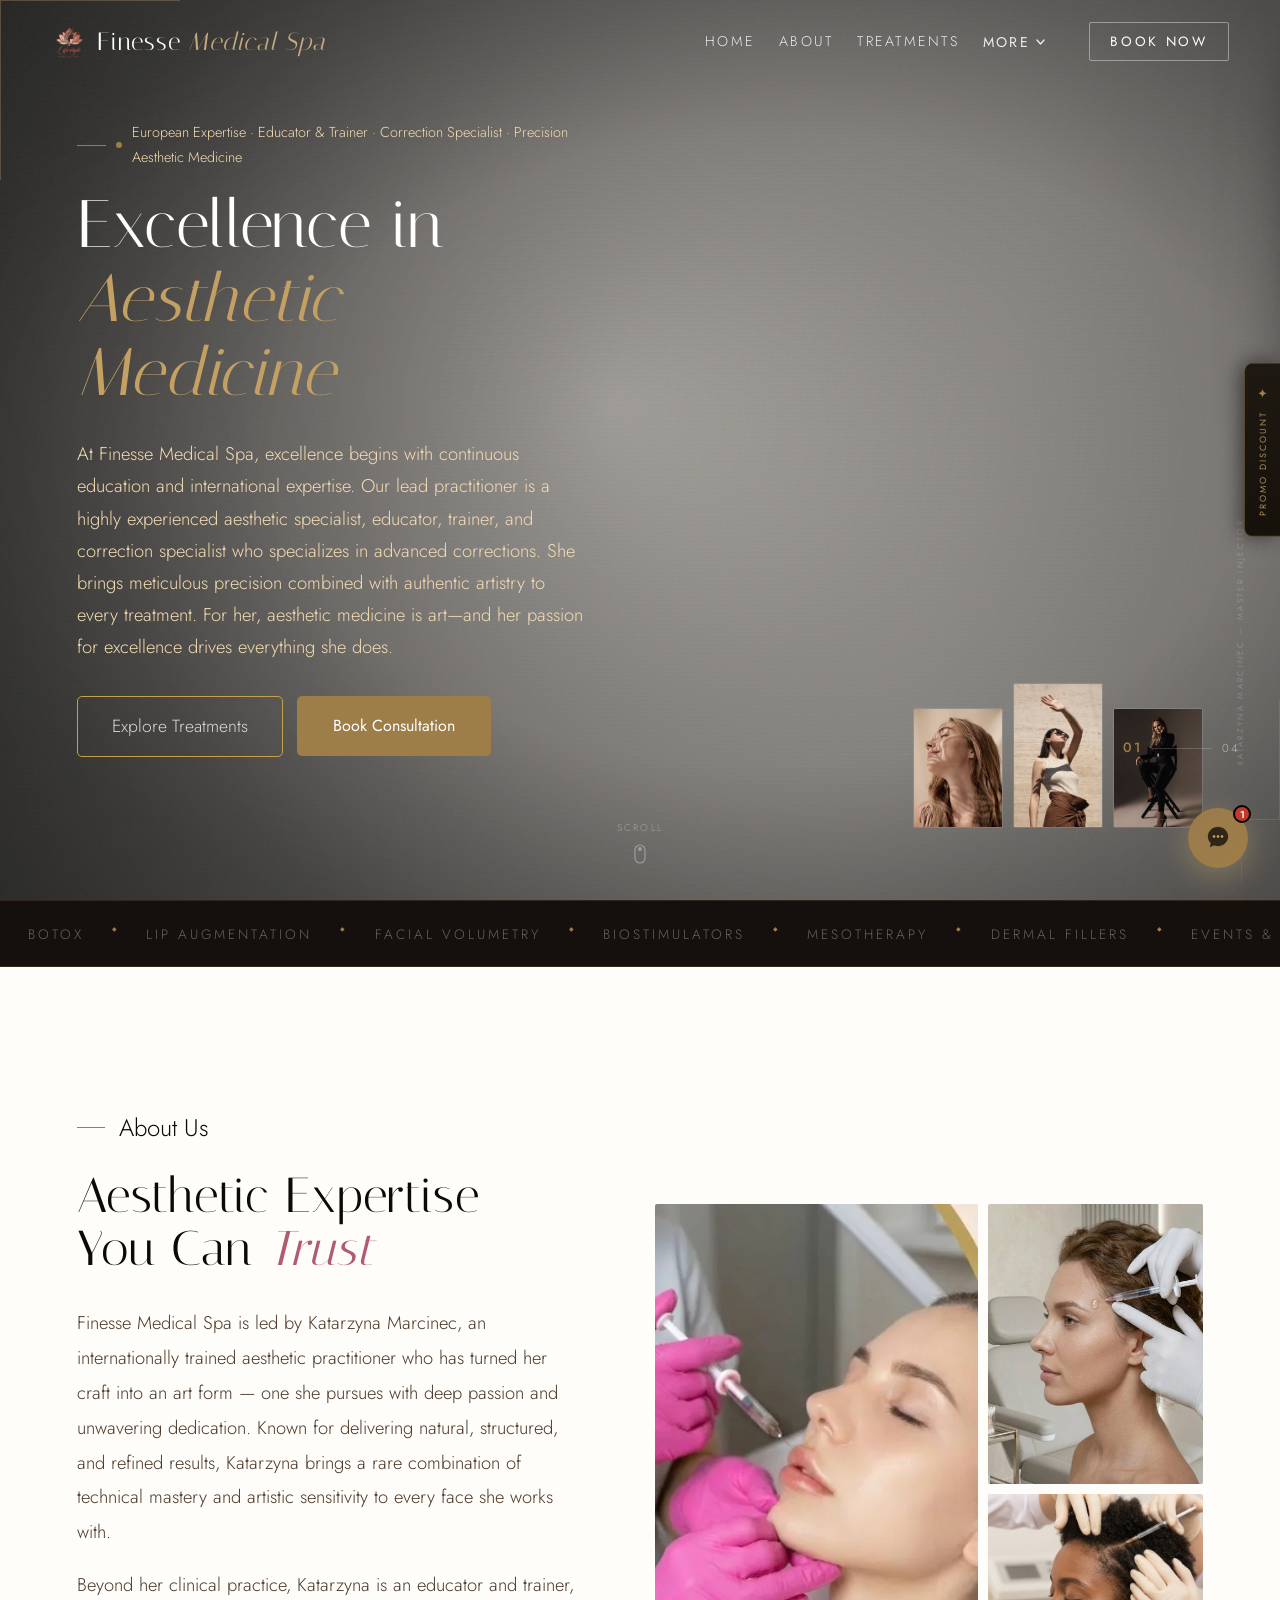
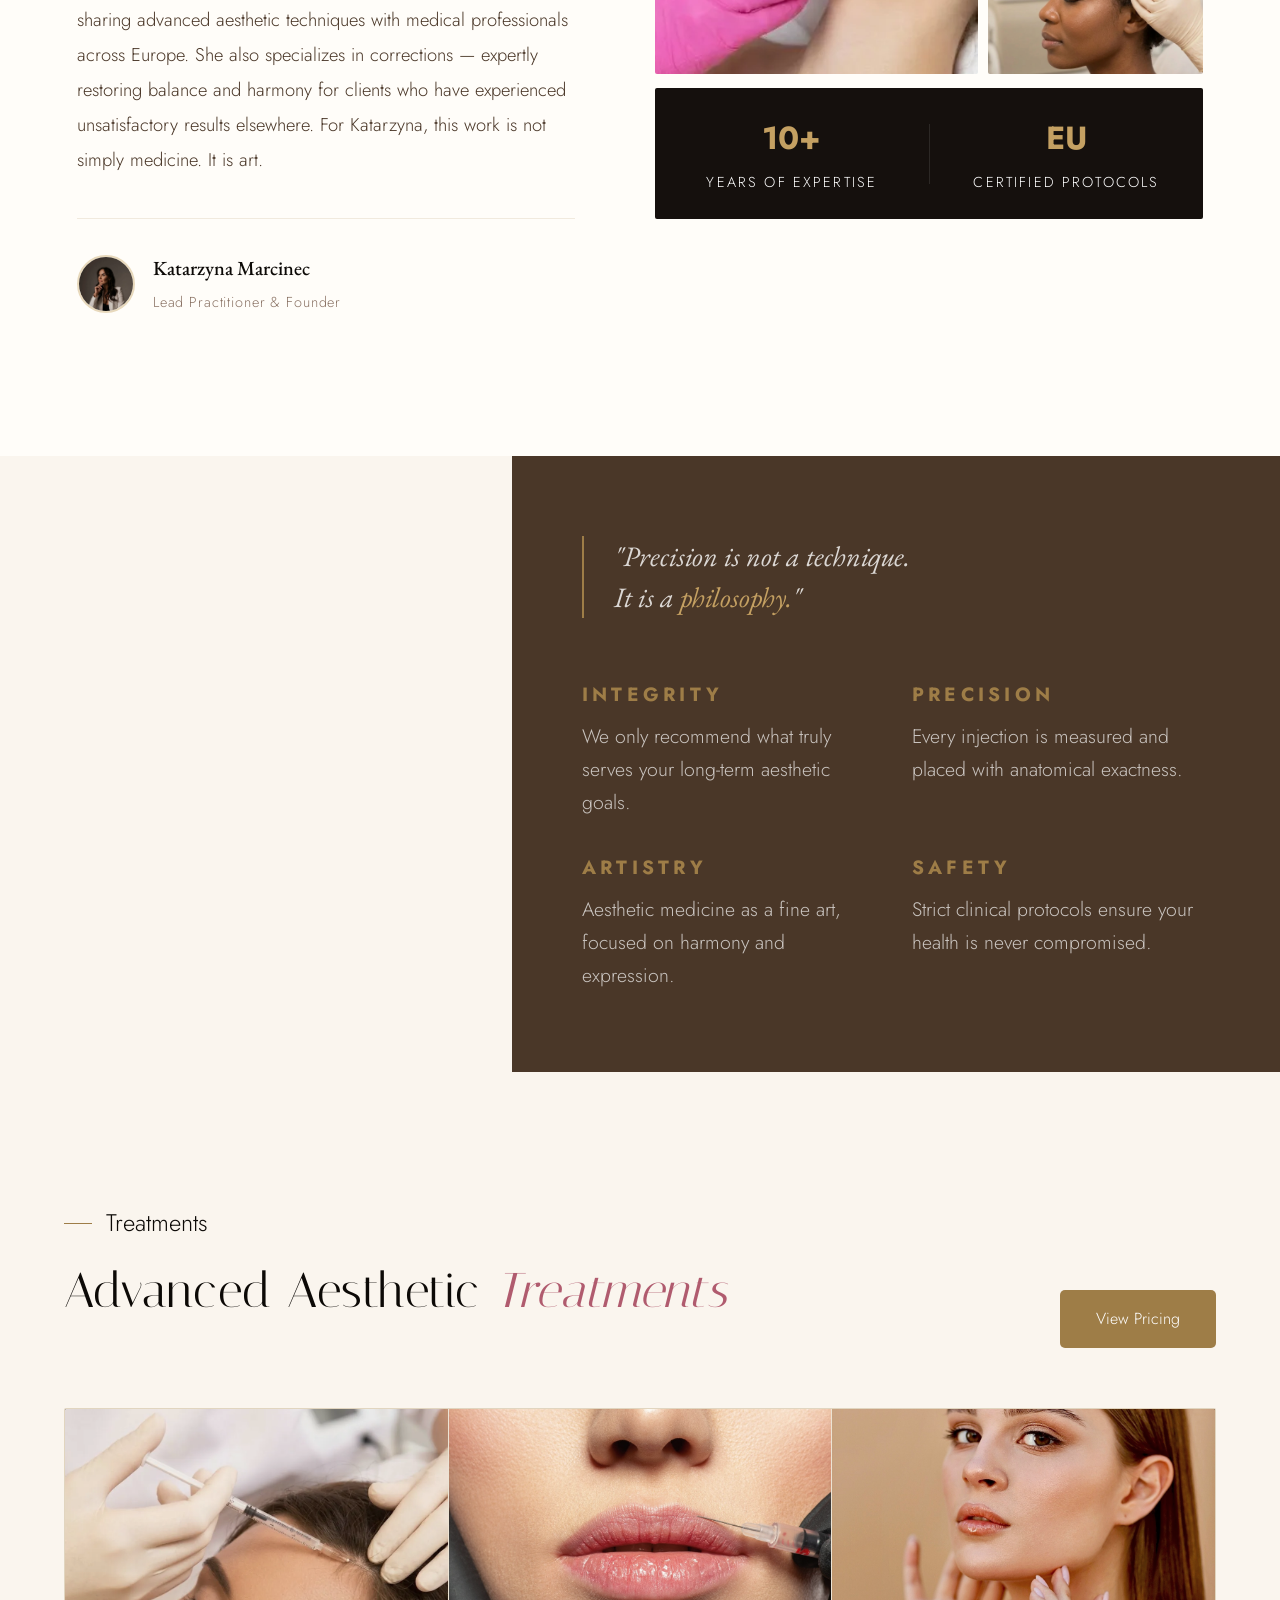
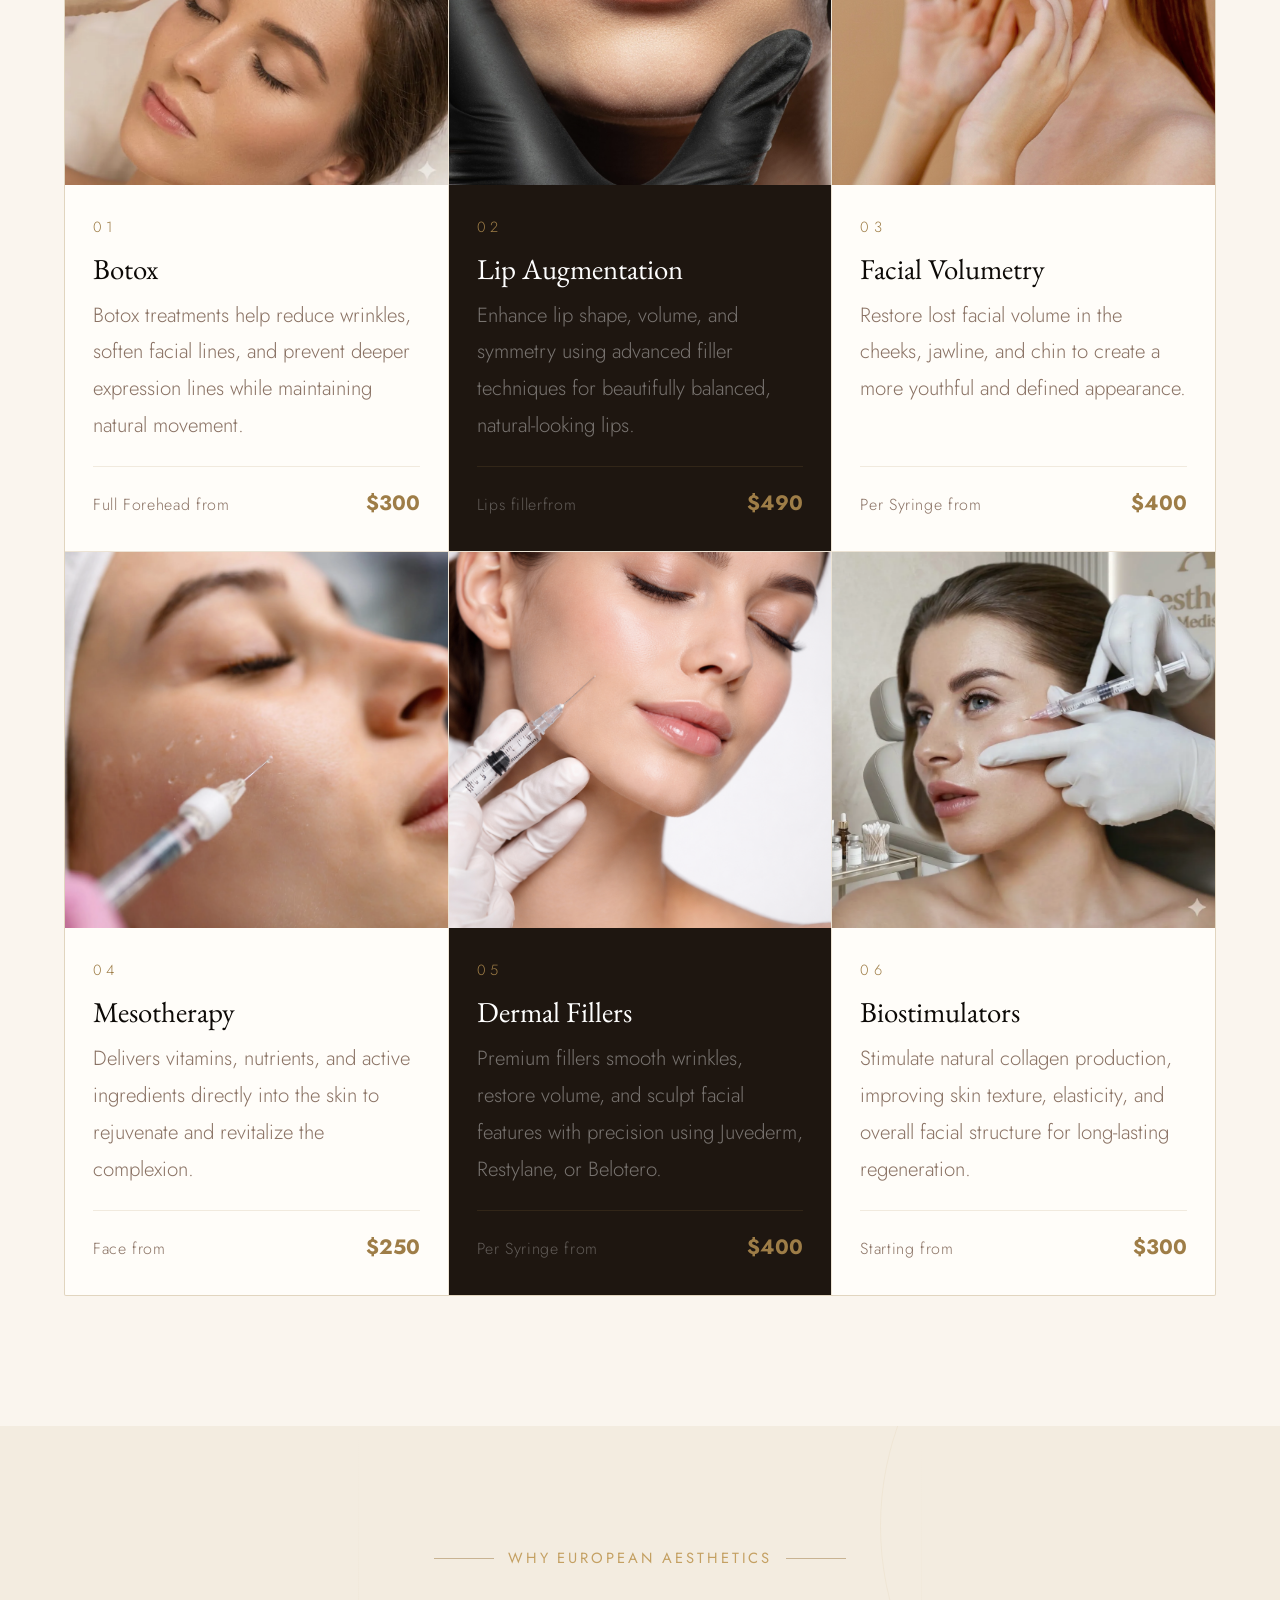
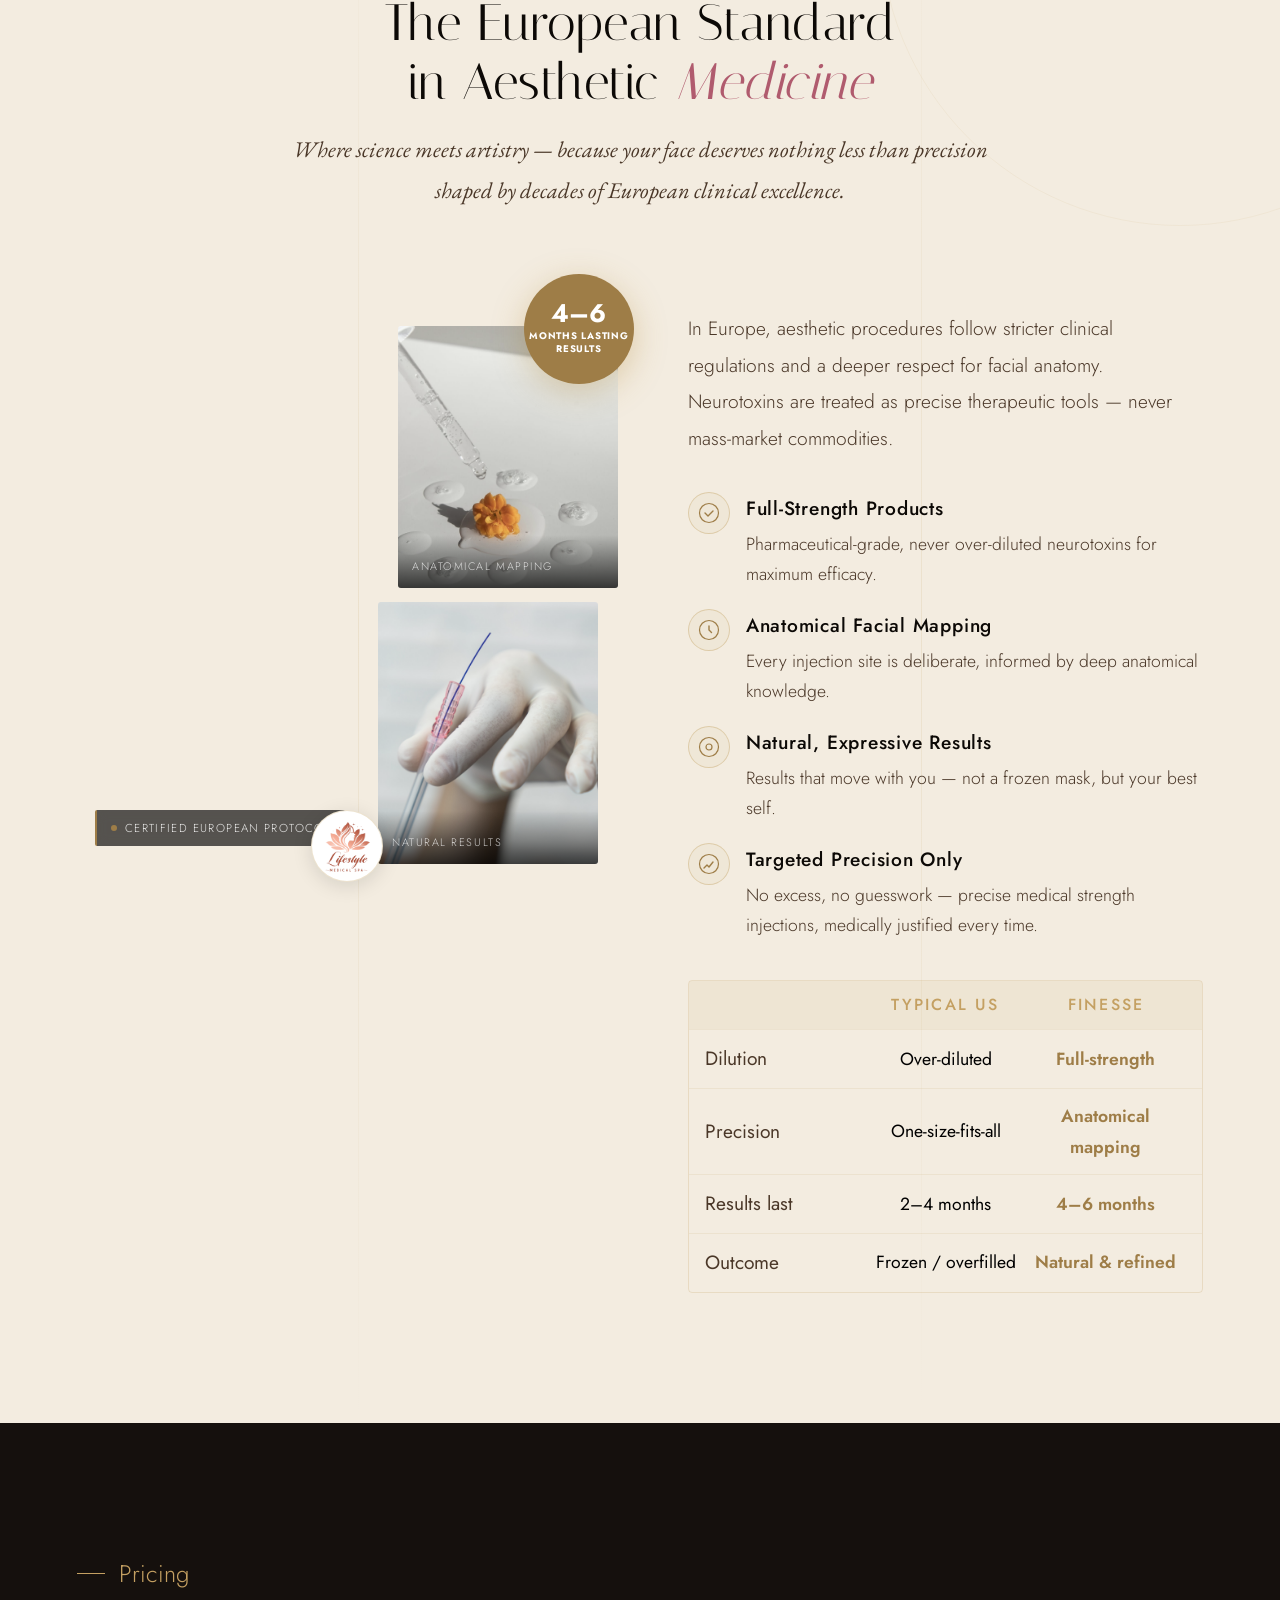
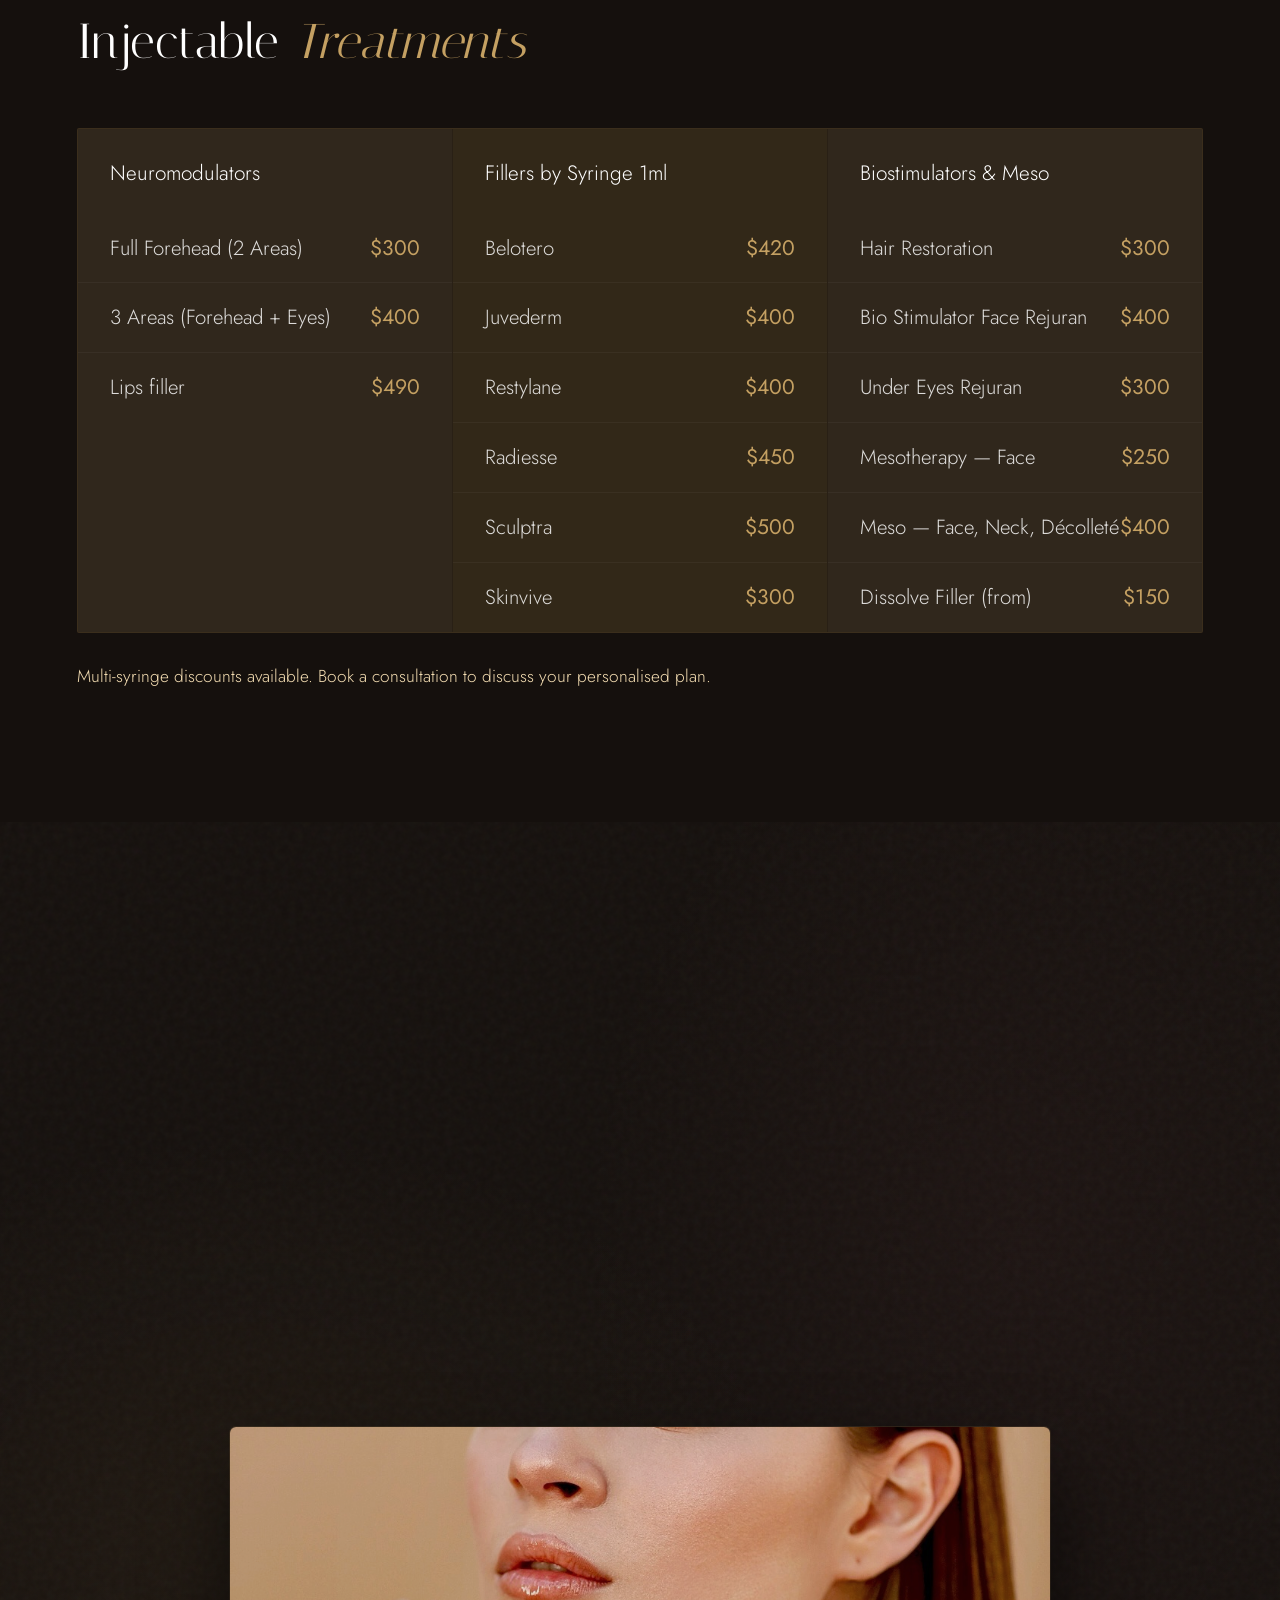
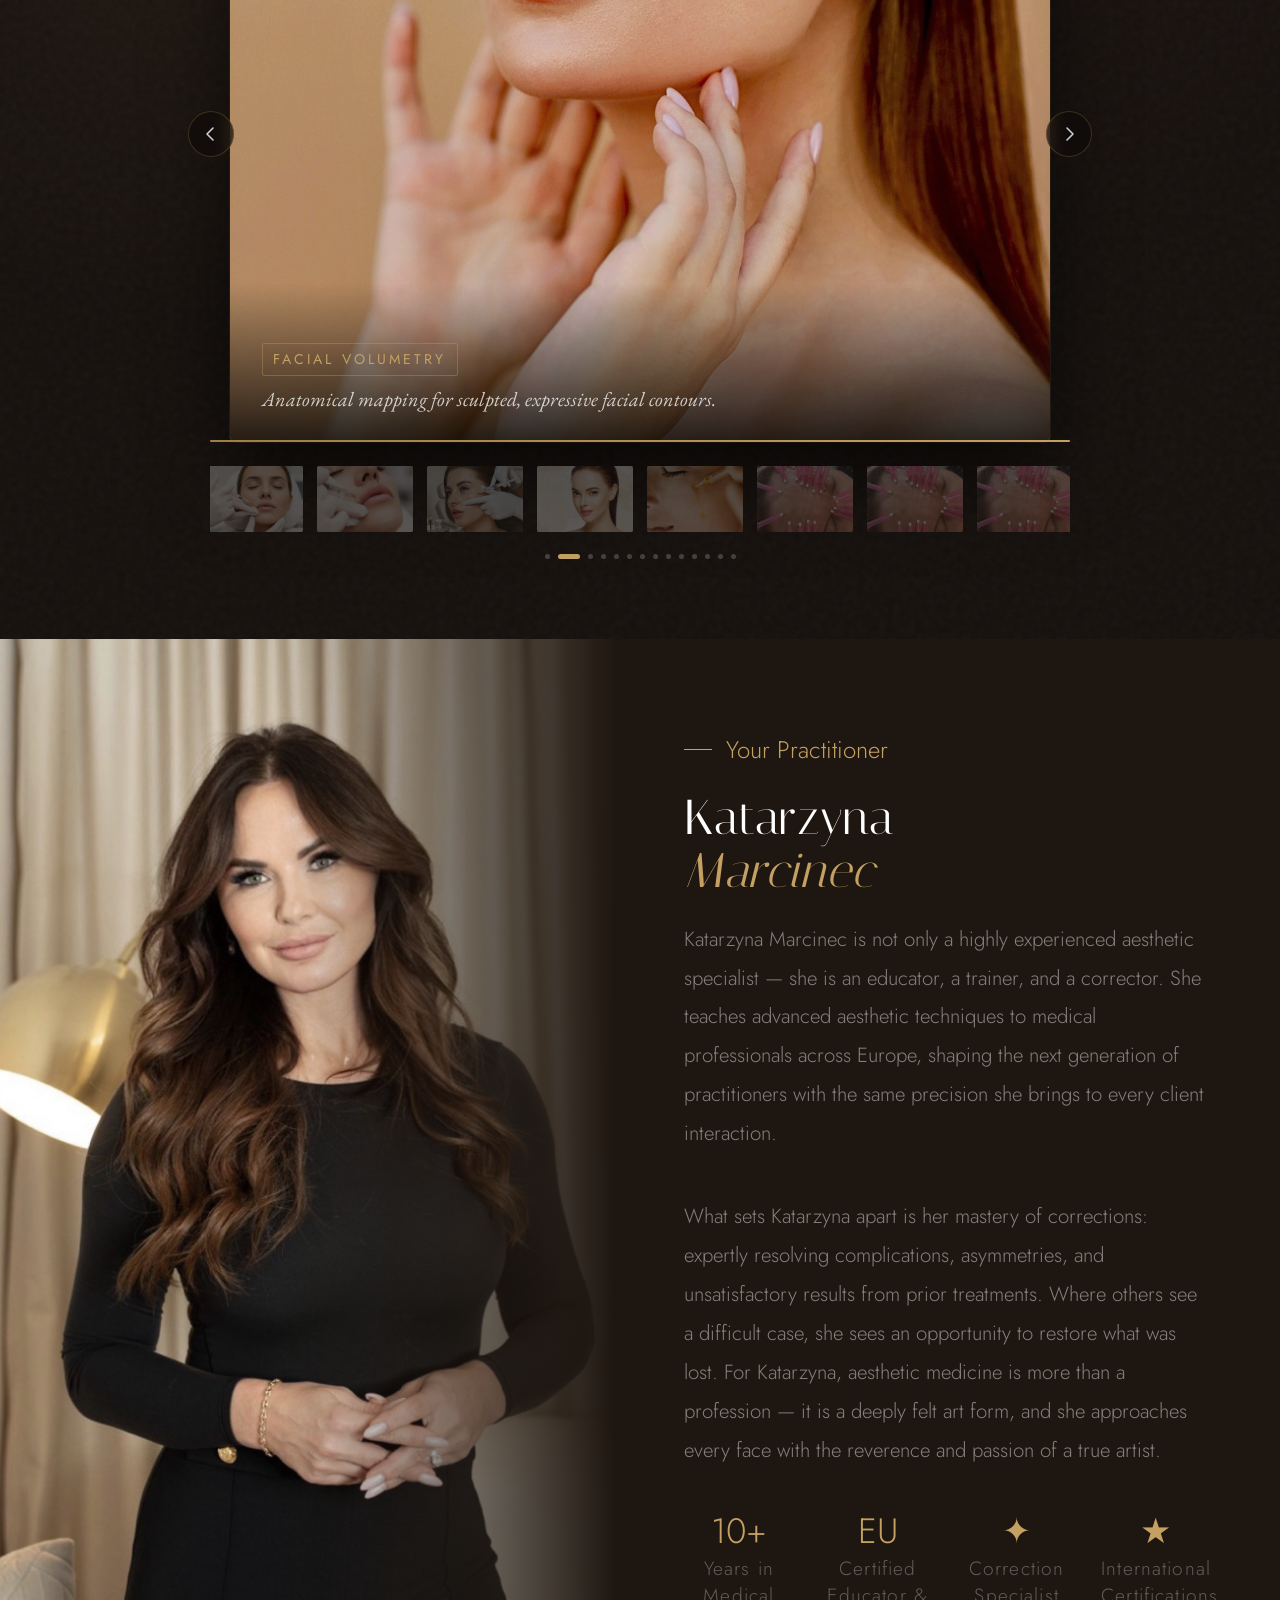
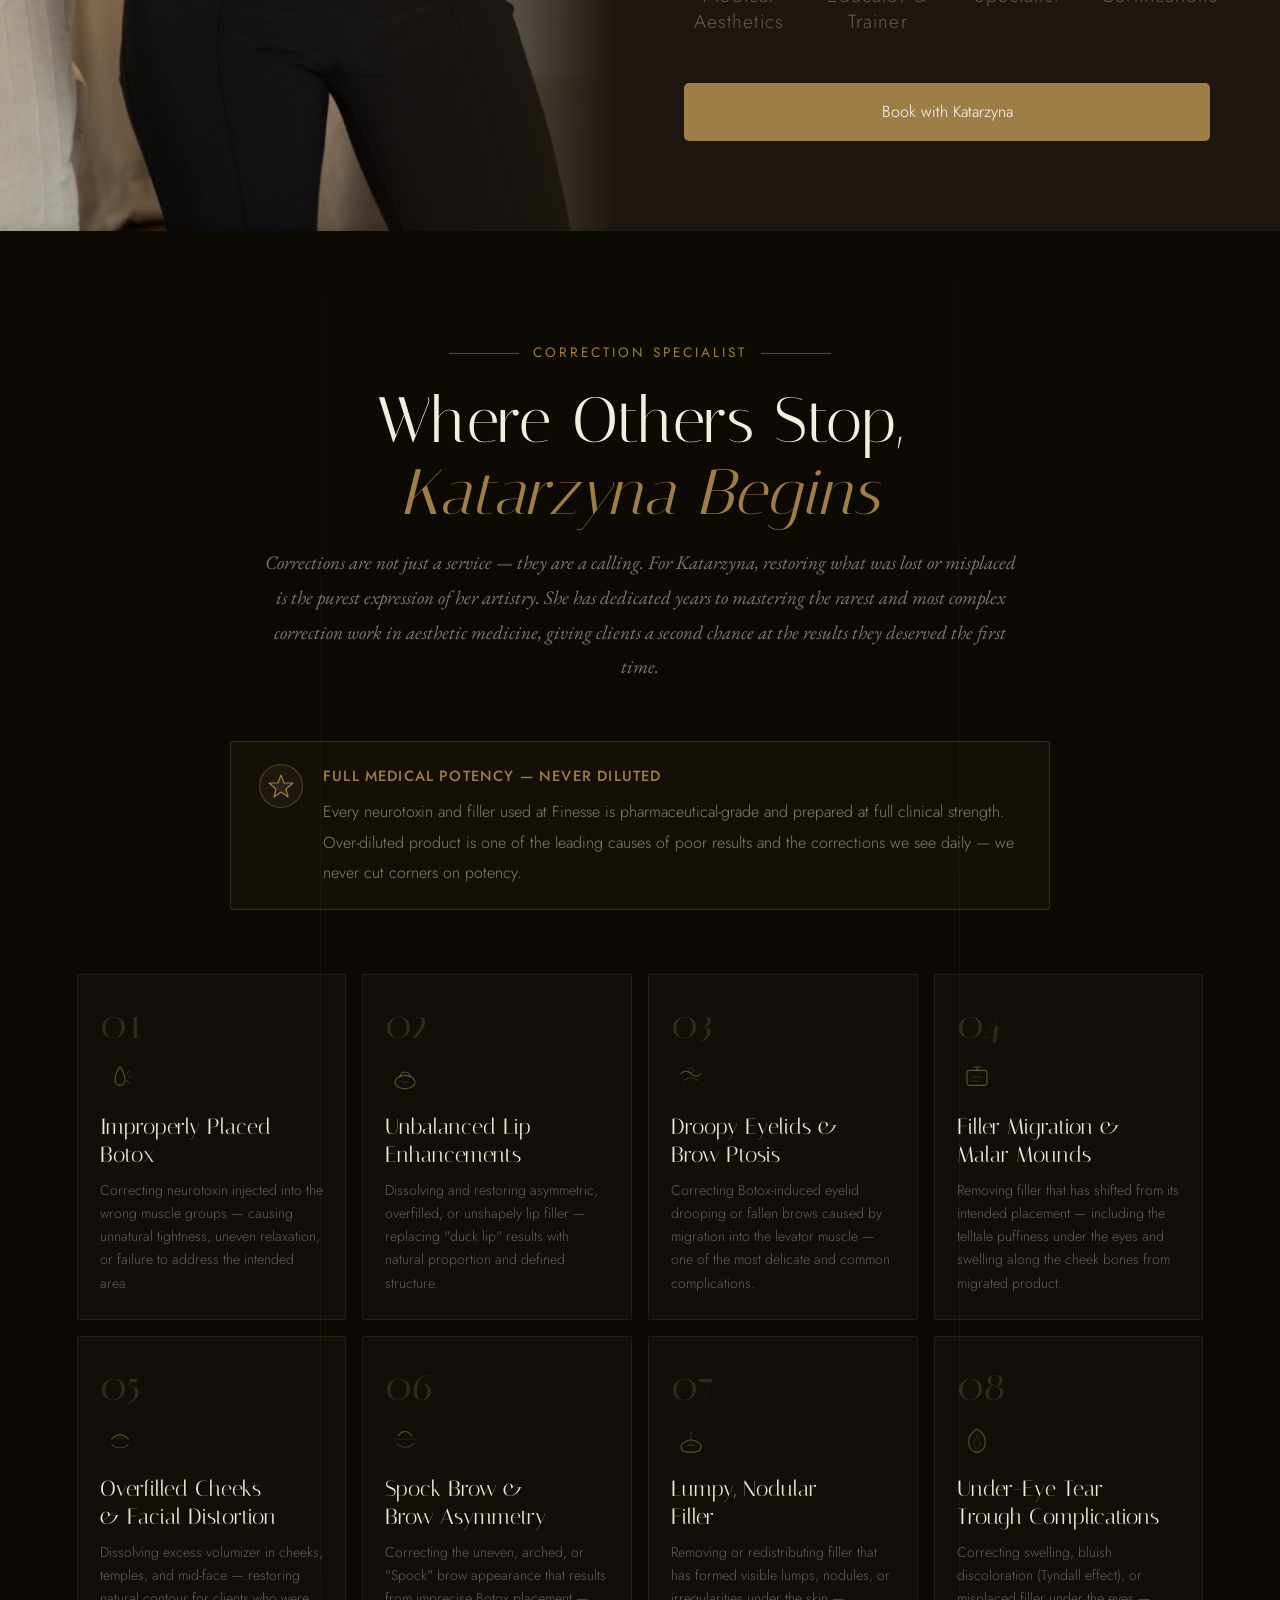
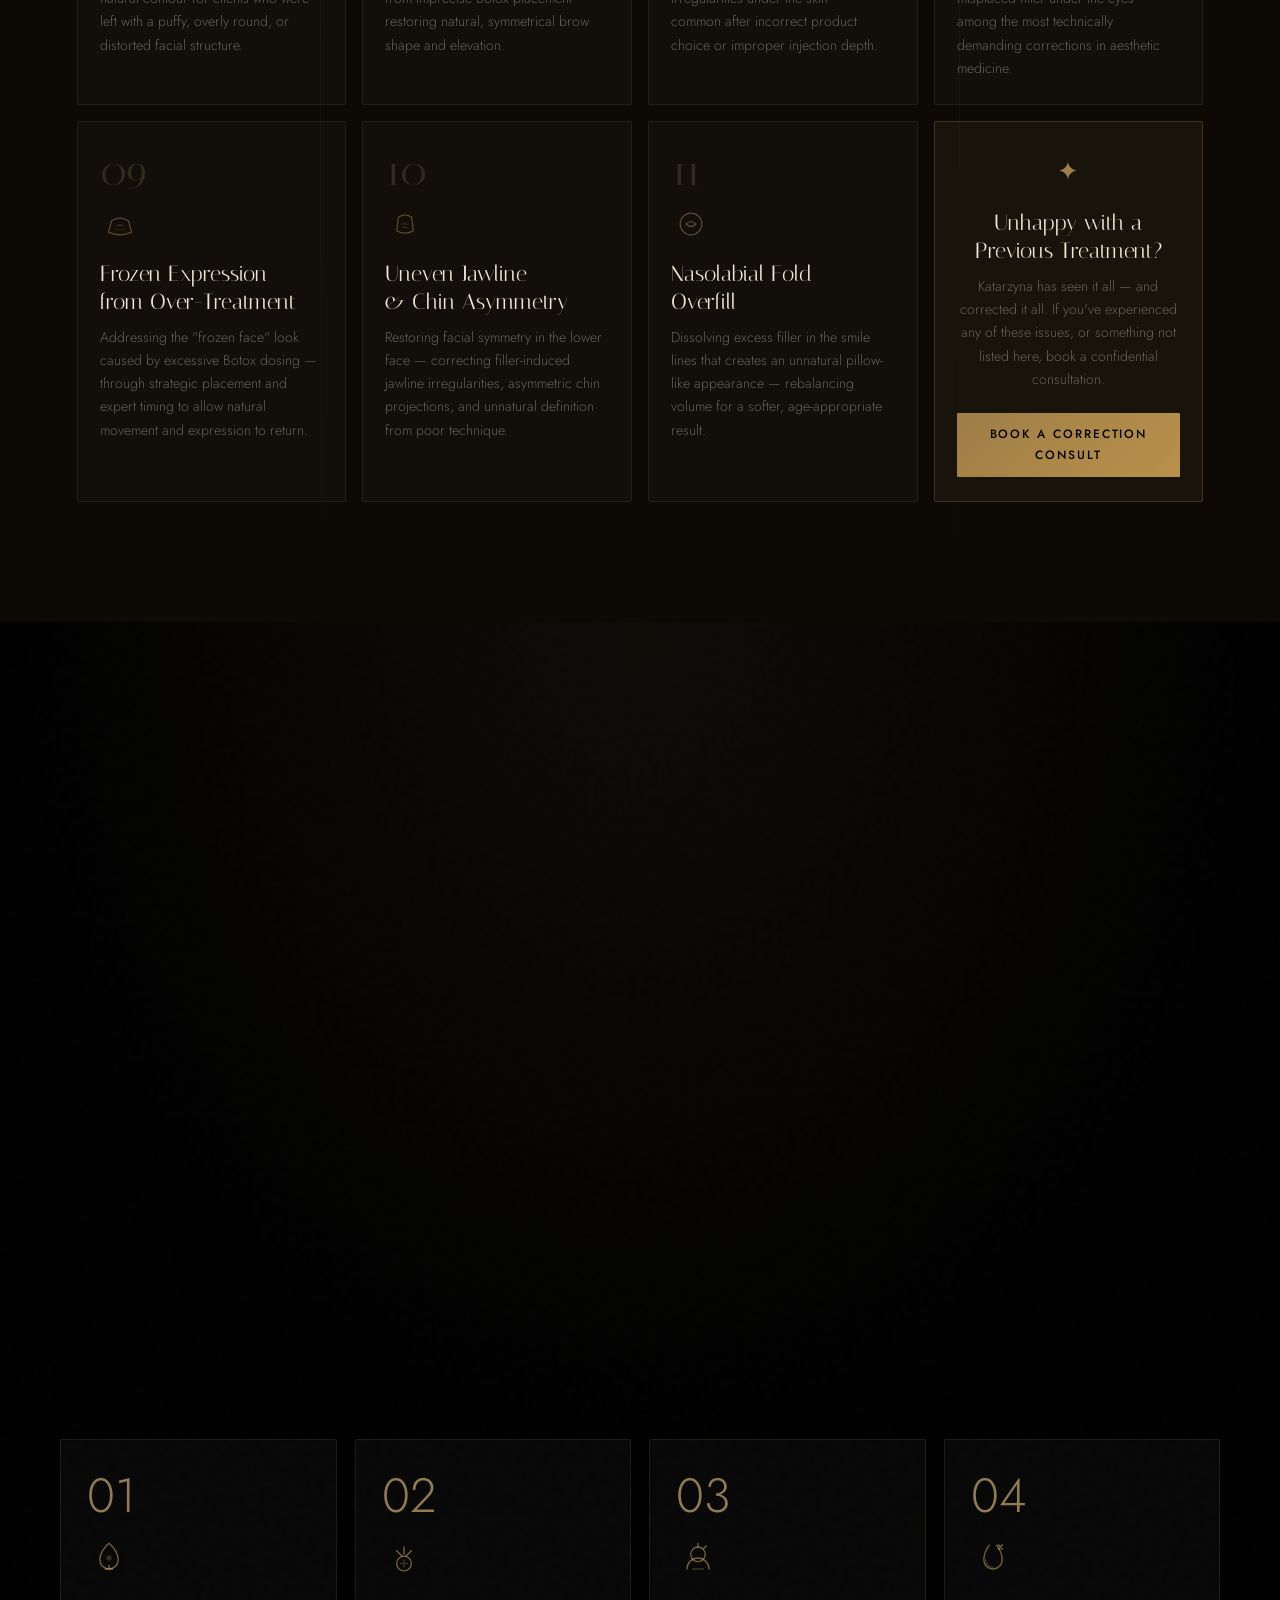
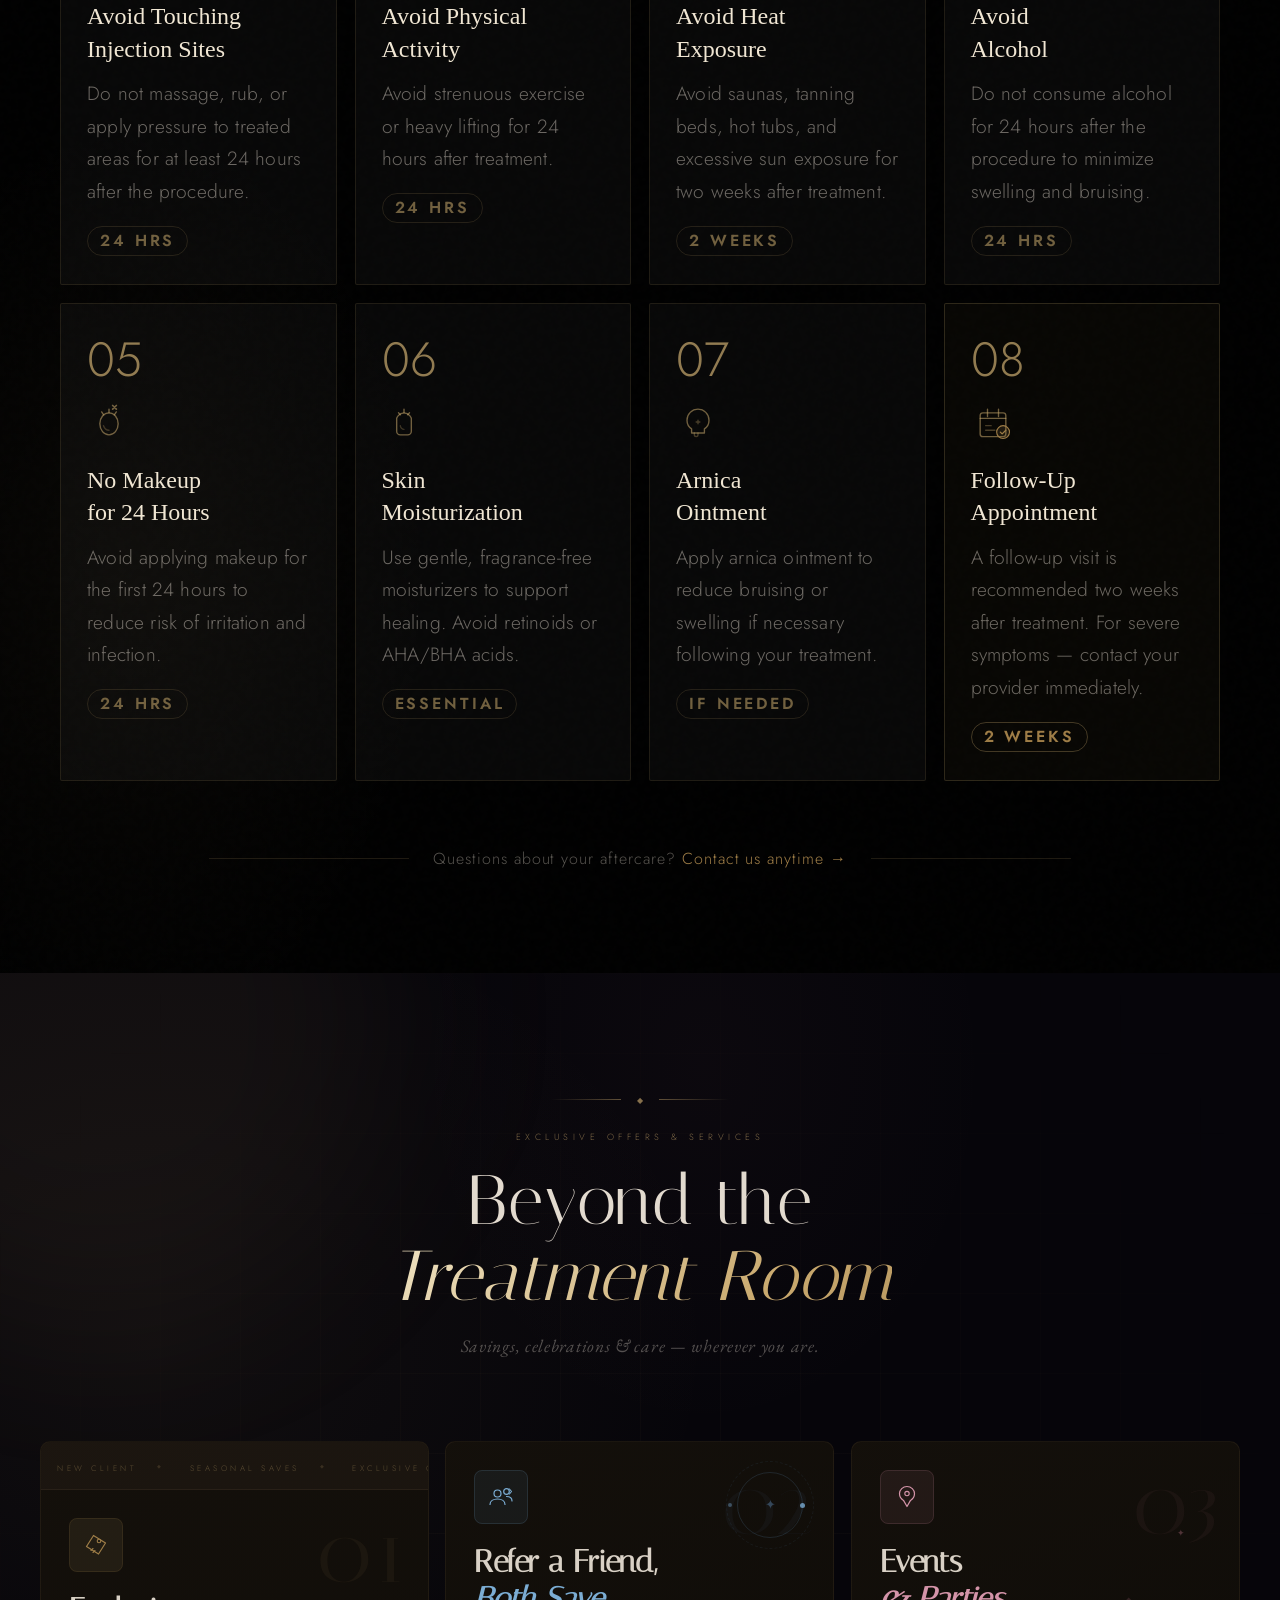
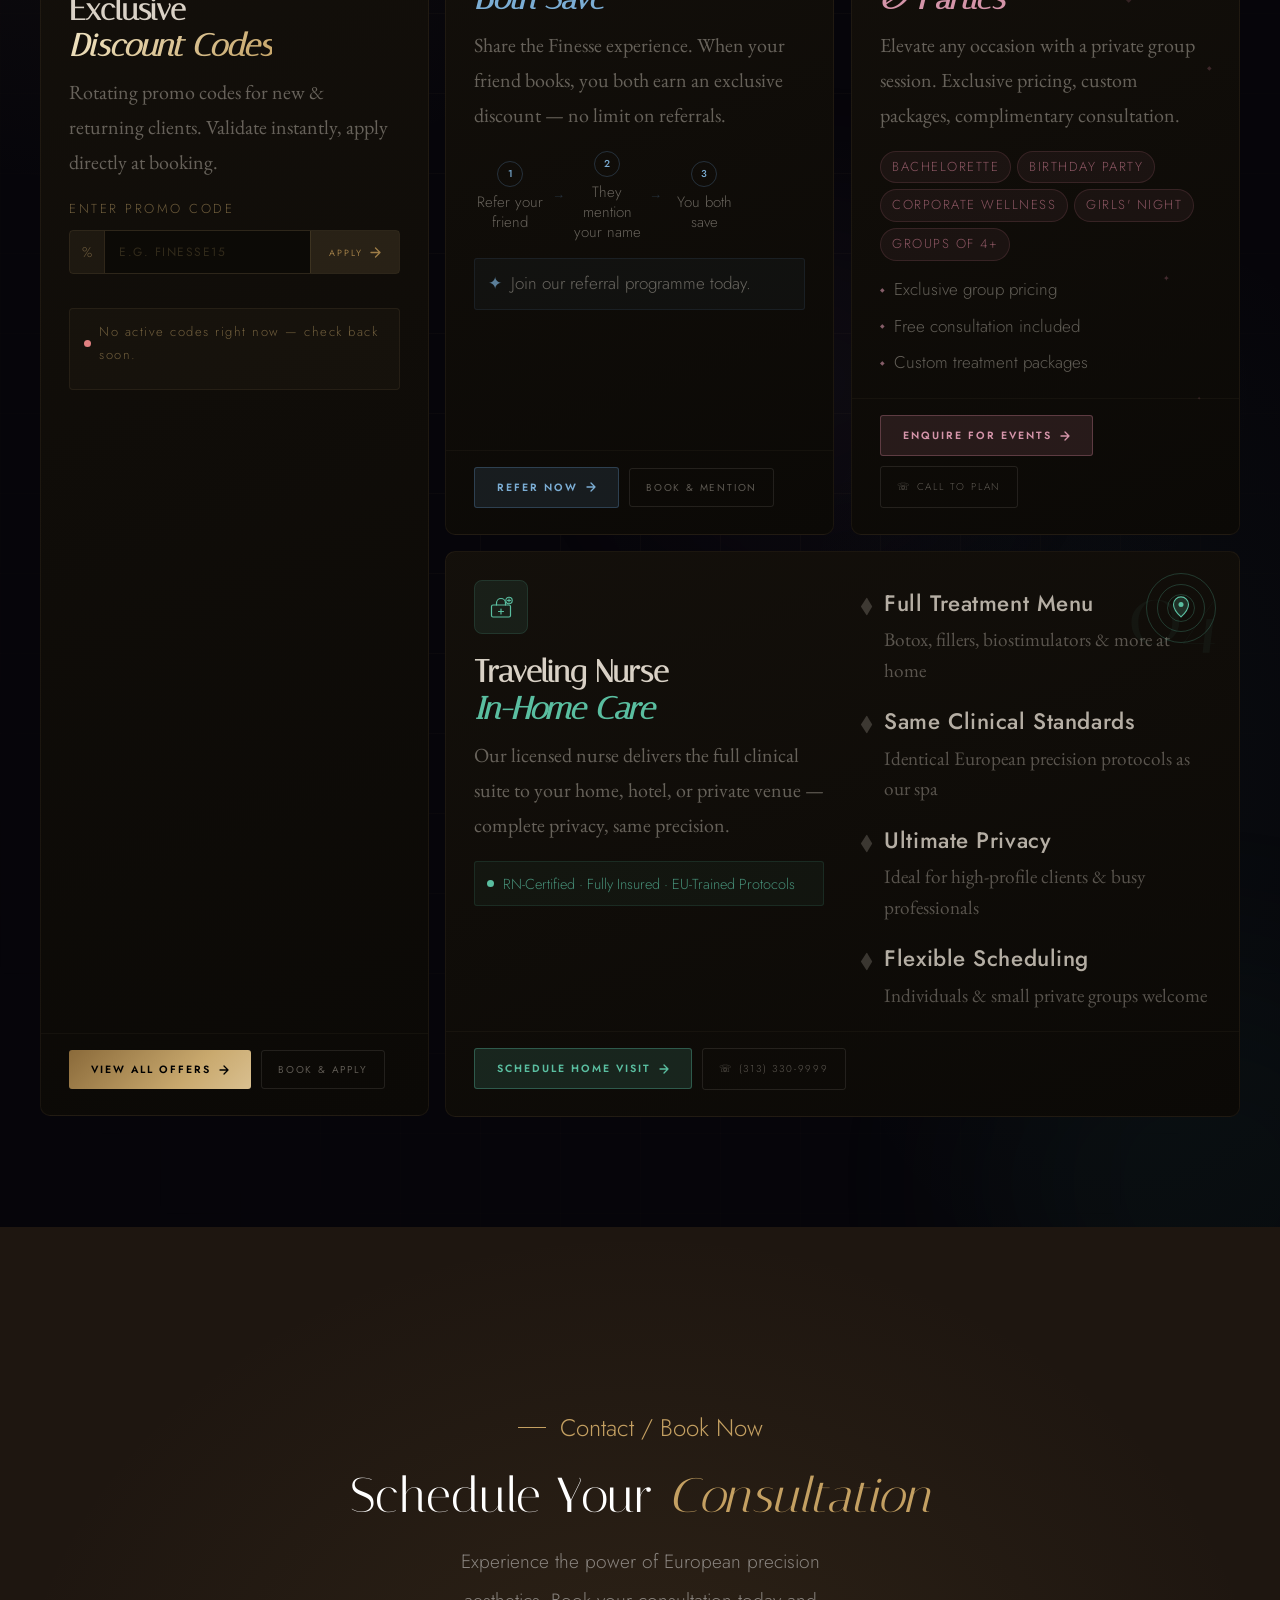
==== home.html @ 253f861f "sad" ====
<!DOCTYPE html>
<html lang="en">

<head>
  <meta charset="UTF-8">
  <meta name="viewport" content="width=device-width, initial-scale=1.0">
  <title>Finesse Medical Spa — European Aesthetic Precision</title>
  <link rel="manifest" href="manifest.json">
  <link rel="icon" type="image/png" href="images/logo.png">
  <meta name="theme-color" content="#c9a96e">
  <meta name="apple-mobile-web-app-capable" content="yes">
  <meta name="apple-mobile-web-app-status-bar-style" content="black-translucent">
  <meta name="apple-mobile-web-app-title" content="Finesse Spa">
  <link
    href="https://fonts.googleapis.com/css2?family=Italiana&family=EB+Garamond:ital,wght@0,400;0,500;1,400;1,500&family=Jost:wght@200;300;400;500&display=swap"
    rel="stylesheet">
  <link rel="stylesheet" href="css/style.css">
  <link rel="stylesheet" href="css/request.css">
</head>

<body>


  <!-- ── Navbar ── -->
  <nav id="nav" role="navigation" aria-label="Main navigation">
    <!-- Animated border line at bottom -->
    <div class="nav-border-line"></div>

    <!-- Logo group -->
    <a href="#home" class="logo" aria-label="Finesse Medical Spa — home">
      <img src="images/logo.png" alt="" class="logo-img" aria-hidden="true">
      <span class="logo-text">Finesse <em>Medical Spa</em></span>
    </a>

    <!-- Desktop links -->
    <div class="nav-r">
      <ul class="nav-links" role="list">
        <li><a href="#home" class="nav-link" data-label="Home">Home</a></li>
        <li><a href="#about" class="nav-link" data-label="About">About</a></li>
        <li><a href="#treatments" class="nav-link" data-label="Treatments">Treatments</a></li>
        <li class="nav-dropdown">
          <button type="button" class="nav-dropdown-toggle nav-link" id="navDropdownToggle" aria-expanded="false"
            aria-haspopup="true" onclick="toggleNavDropdown(event)">
            <span>More</span>
            <svg class="nav-dropdown-icon" width="9" height="6" viewBox="0 0 9 6" fill="none" aria-hidden="true">
              <path d="M1 1L4.5 5L8 1" stroke="currentColor" stroke-width="1.4" stroke-linecap="round"
                stroke-linejoin="round" />
            </svg>
          </button>
          <div class="nav-dropdown-menu" id="navDropdownMenu" role="menu" aria-label="More pages">
            <a href="#why-euro" role="menuitem" onclick="closeNavDropdown()">
              <span class="ndm-dot">◆</span>Why European
            </a>
            <a href="#corrections" role="menuitem" onclick="closeNavDropdown()">
              <span class="ndm-dot">◆</span>Corrections
            </a>
            <a href="#pricing" role="menuitem" onclick="closeNavDropdown()">
              <span class="ndm-dot">◆</span>Pricing
            </a>
            <a href="#aftercare" role="menuitem" onclick="closeNavDropdown()">
              <span class="ndm-dot">◆</span>Aftercare
            </a>
            <a href="#offers" role="menuitem" onclick="closeNavDropdown()">
              <span class="ndm-dot">◆</span>Offers &amp; Services
            </a>
          </div>
        </li>
      </ul>

      <button onclick="openConsultModal()" class="nav-book" type="button">
        <span class="nav-book-label">Book Now</span>
        <span class="nav-book-shimmer"></span>
      </button>

      <!-- Hamburger -->
      <button class="ham" id="ham" aria-label="Toggle menu" aria-expanded="false" aria-controls="mob" type="button">
        <span class="ham-line ham-top"></span>
        <span class="ham-line ham-mid"></span>
        <span class="ham-line ham-bot"></span>
      </button>
    </div>
  </nav>

  <!-- ── Mobile Overlay ── -->
  <div class="mob-overlay" id="mobOverlay" aria-hidden="true" onclick="cm()"></div>

  <!-- ── Mobile Sidebar ── -->
  <div class="mob" id="mob" role="dialog" aria-modal="true" aria-label="Navigation menu">

    <div class="mob-divider"></div>

    <!-- Nav links -->
    <nav class="mob-nav" aria-label="Mobile navigation">
      <a href="#home" class="mob-link" onclick="cm()" data-index="0">
        <span class="mob-link-text">Home</span>
        <span class="mob-link-arrow">
          <svg width="14" height="10" viewBox="0 0 14 10" fill="none">
            <path d="M1 5h12M8 1l4 4-4 4" stroke="currentColor" stroke-width="1.2" stroke-linecap="round"
              stroke-linejoin="round" />
          </svg>
        </span>
      </a>
      <a href="#about" class="mob-link" onclick="cm()" data-index="1">
        <span class="mob-link-text">About</span>
        <span class="mob-link-arrow">
          <svg width="14" height="10" viewBox="0 0 14 10" fill="none">
            <path d="M1 5h12M8 1l4 4-4 4" stroke="currentColor" stroke-width="1.2" stroke-linecap="round"
              stroke-linejoin="round" />
          </svg>
        </span>
      </a>
      <a href="#treatments" class="mob-link" onclick="cm()" data-index="2">
        <span class="mob-link-text">Treatments</span>
        <span class="mob-link-arrow">
          <svg width="14" height="10" viewBox="0 0 14 10" fill="none">
            <path d="M1 5h12M8 1l4 4-4 4" stroke="currentColor" stroke-width="1.2" stroke-linecap="round"
              stroke-linejoin="round" />
          </svg>
        </span>
      </a>
      <a href="#why-euro" class="mob-link" onclick="cm()" data-index="3">
        <span class="mob-link-text">Why European</span>
        <span class="mob-link-arrow">
          <svg width="14" height="10" viewBox="0 0 14 10" fill="none">
            <path d="M1 5h12M8 1l4 4-4 4" stroke="currentColor" stroke-width="1.2" stroke-linecap="round"
              stroke-linejoin="round" />
          </svg>
        </span>
      </a>
      <a href="#corrections" class="mob-link" onclick="cm()" data-index="4">
        <span class="mob-link-text">Corrections</span>
        <span class="mob-link-arrow">
          <svg width="14" height="10" viewBox="0 0 14 10" fill="none">
            <path d="M1 5h12M8 1l4 4-4 4" stroke="currentColor" stroke-width="1.2" stroke-linecap="round"
              stroke-linejoin="round" />
          </svg>
        </span>
      </a>
      <a href="#pricing" class="mob-link" onclick="cm()" data-index="5">
        <span class="mob-link-text">Pricing</span>
        <span class="mob-link-arrow">
          <svg width="14" height="10" viewBox="0 0 14 10" fill="none">
            <path d="M1 5h12M8 1l4 4-4 4" stroke="currentColor" stroke-width="1.2" stroke-linecap="round"
              stroke-linejoin="round" />
          </svg>
        </span>
      </a>
      <a href="#aftercare" class="mob-link" onclick="cm()" data-index="6">
        <span class="mob-link-text">Aftercare</span>
        <span class="mob-link-arrow">
          <svg width="14" height="10" viewBox="0 0 14 10" fill="none">
            <path d="M1 5h12M8 1l4 4-4 4" stroke="currentColor" stroke-width="1.2" stroke-linecap="round"
              stroke-linejoin="round" />
          </svg>
        </span>
      </a>
      <a href="#offers" class="mob-link" onclick="cm()" data-index="7">
        <span class="mob-link-text">Offers &amp; Services</span>
        <span class="mob-link-arrow">
          <svg width="14" height="10" viewBox="0 0 14 10" fill="none">
            <path d="M1 5h12M8 1l4 4-4 4" stroke="currentColor" stroke-width="1.2" stroke-linecap="round"
              stroke-linejoin="round" />
          </svg>
        </span>
      </a>
    </nav>

    <!-- Bottom CTA -->
    <div class="mob-bottom">
      <button class="mob-book" onclick="cm();openConsultModal()" type="button">
        <span>Book a Consultation</span>
        <span class="mob-book-icon">✦</span>
      </button>
      <div class="mob-footer-tag">European Expertise · Precision Medicine</div>
    </div>

  </div>

  <section id="home" class="hero">

    <!-- ── Multi-video cinematic background ── -->
    <div class="hero-bg">
      <div class="hvb-stage" id="hvbStage">
        <video class="hvb-vid active" autoplay muted playsinline webkit-playsinline preload="metadata"
          disablePictureInPicture>
          <source src="videos/intro.mov" type="video/mp4">
          Your browser does not support the video tag.
        </video>
      </div>

      <div class="hvb-overlay-gradient"></div>
      <div class="hvb-overlay-vignette"></div>
      <div class="hvb-overlay-scanlines"></div>
    </div>


    <div class="hero-vid-counter" id="heroVidCounter">
      <span class="hvc-num" id="hvcNum">01</span>
      <div class="hvc-track">
        <div class="hvc-fill" id="hvcFill"></div>
      </div>
      <span class="hvc-total">04</span>
    </div>

    <!-- ── Main content ── -->
    <div class="hero-content">
      <div class="hero-tag">
        <span class="htag-dot"></span>
        European Expertise · Educator & Trainer · Correction Specialist · Precision Aesthetic Medicine
      </div>
      <h1 class="hero-h1">
        <span class="hero-h1-line" data-line="1">Excellence in</span>
        <span class="hero-h1-line hero-h1-em" data-line="2"><em>Aesthetic</em></span>
        <span class="hero-h1-line hero-h1-em" data-line="3"><em>Medicine</em></span>
      </h1>
      <p class="hero-sub">At Finesse Medical Spa, excellence begins with continuous education and international
        expertise. Our lead practitioner is a highly experienced aesthetic specialist, educator, trainer, and correction
        specialist who specializes in advanced corrections. She brings meticulous precision combined with authentic
        artistry to every treatment. For her, aesthetic medicine is art—and her passion for excellence drives everything
        she does.</p>
      <div class="hero-ctas">
        <a href="#treatments" class="btn-outline-white">Explore Treatments</a>
        <button onclick="openConsultModal()" class="btn-gold-fill" type="button">Book Consultation</button>
      </div>
    </div>

    <!-- ── Vertical side label ── -->
    <div class="hero-side-text">Katarzyna Marcinec — Master Injector</div>

    <!-- ── Scroll indicator ── -->
    <div class="hero-scroll-line"></div>
    <div class="hero-scroll-label">
      <span>Scroll</span>
      <svg width="12" height="20" viewBox="0 0 12 20" fill="none">
        <rect x="1" y="1" width="10" height="18" rx="5" stroke="currentColor" stroke-width="1.2" />
        <circle class="hero-scroll-dot" cx="6" cy="5" r="2" fill="currentColor" />
      </svg>
    </div>

    <!-- ── Bottom image strip replaced by video thumbnails ── -->
    <div class="hero-images-strip hero-strip-slideshow" id="heroStrip">
      <div class="his-item his-slide active">
        <img src="images/intro-image.jpg" alt="Aesthetic Treatment">
      </div>
      <div class="his-item his-slide his-mid">
        <img src="images/intro-img1.jpg" alt="Precision Treatment">
      </div>
      <div class="his-item his-slide">
        <img src="images/image16.jpg" alt="Natural Results">
      </div>
    </div>

  </section>


  <div class="ticker">
    <div class="ticker-track">
      <span>Botox</span><span class="dot">◆</span>
      <span>Lip Augmentation</span><span class="dot">◆</span>
      <span>Facial Volumetry</span><span class="dot">◆</span>
      <span>Biostimulators</span><span class="dot">◆</span>
      <span>Mesotherapy</span><span class="dot">◆</span>
      <span>Dermal Fillers</span><span class="dot">◆</span>
      <span>Events &amp; Parties</span><span class="dot">◆</span>
      <span>In-Home Treatments</span><span class="dot">◆</span>
      <span>Refer a Friend</span><span class="dot">◆</span>
      <span>European Precision</span><span class="dot">◆</span>
      <span>Natural Results</span><span class="dot">◆</span>
      <span>Botox</span><span class="dot">◆</span>
      <span>Lip Augmentation</span><span class="dot">◆</span>
      <span>Facial Volumetry</span><span class="dot">◆</span>
      <span>Biostimulators</span><span class="dot">◆</span>
      <span>Mesotherapy</span><span class="dot">◆</span>
      <span>Dermal Fillers</span><span class="dot">◆</span>
      <span>Events &amp; Parties</span><span class="dot">◆</span>
      <span>In-Home Treatments</span><span class="dot">◆</span>
      <span>Refer a Friend</span><span class="dot">◆</span>
      <span>European Precision</span><span class="dot">◆</span>
      <span>Natural Results</span><span class="dot">◆</span>
    </div>
  </div>


  <section id="about" class="about">
    <div class="about-left rev">
      <div class="section-label">About Us</div>
      <h2>Aesthetic Expertise<br>You Can <em>Trust</em></h2>
      <p>Finesse Medical Spa is led by Katarzyna Marcinec, an internationally trained aesthetic practitioner who has
        turned her craft into an art form — one she pursues with deep passion and unwavering dedication. Known for
        delivering natural, structured, and refined results, Katarzyna brings a rare combination of technical mastery
        and artistic sensitivity to every face she works with.</p>
      <p>Beyond her clinical practice, Katarzyna is an educator and trainer, sharing advanced aesthetic techniques with
        medical professionals across Europe. She also specializes in corrections — expertly restoring balance and
        harmony for clients who have experienced unsatisfactory results elsewhere. For Katarzyna, this work is not
        simply medicine. It is art.</p>
      <div class="about-sig">
        <img src="images/image2.webp" alt="Katarzyna Marcinec" class="sig-photo">
        <div>
          <strong>Katarzyna Marcinec</strong>
          <span>Lead Practitioner & Founder</span>
        </div>
      </div>
    </div>
    <div class="about-right rev d2">
      <div class="about-mosaic">
        <div class="am-large"><img src="images/image3.webp" alt="Aesthetic result"></div>
        <div class="am-small top"><img src="images/image22.jpeg" alt="Precision treatment"></div>
        <div class="am-small bottom"><img src="images/image21.png" alt="Natural glow"></div>
      </div>
      <div class="about-stat-block">
        <div class="asb-item">
          <strong>10+</strong><span>Years of Expertise</span>
        </div>
        <div class="asb-div"></div>
        <div class="asb-item">
          <strong>EU</strong><span>Certified Protocols</span>
        </div>
      </div>
    </div>
  </section>


  <div class="mission-strip">
    <div class="ms-img ms-video-box">
      <div class="ms-slideshow" id="msSlideshow">
          <video class="ms-slide ms-slide-vid active" autoplay muted loop playsinline>
          <source src="videos/v.mp4" type="video/mp4">
        </video>
        <img class="ms-slide" src="images/image20.png" alt="Lifestyle">
      </div>
    </div>
    <div class="ms-content">
      <div class="ms-quote">"Precision is not a technique.<br>It is a <em>philosophy.</em>"</div>
      <div class="ms-pillars">
        <div class="ms-pill"><span>Integrity</span>
          <p>We only recommend what truly serves your long-term aesthetic goals.</p>
        </div>
        <div class="ms-pill"><span>Precision</span>
          <p>Every injection is measured and placed with anatomical exactness.</p>
        </div>
        <div class="ms-pill"><span>Artistry</span>
          <p>Aesthetic medicine as a fine art, focused on harmony and expression.</p>
        </div>
        <div class="ms-pill"><span>Safety</span>
          <p>Strict clinical protocols ensure your health is never compromised.</p>
        </div>
      </div>
    </div>
  </div>


  <section id="treatments" class="treatments">
    <div class="treat-header rev">
      <div>
        <div class="section-label">Treatments</div>
        <h2>Advanced Aesthetic <em>Treatments</em></h2>
      </div>
      <a href="#pricing" class="btn-gold-fill">View Pricing</a>
    </div>
    <div class="treat-grid">

      <!-- Card 01 -->
      <div class="tcard rev d1"
        onclick="openTreatModal('images/image6.webp','Botox','Botox treatments help reduce wrinkles, soften facial lines, and prevent deeper expression lines while maintaining natural movement.','Full Forehead from','$300')">
        <div class="tcard-img">
          <img src="images/image6.webp" alt="Botox Treatment">
          <div class="tcard-play-overlay">
            <div class="tcard-play-btn"><svg viewBox="0 0 24 24" fill="currentColor" width="22" height="22">
                <path d="M8 5v14l11-7z" />
              </svg></div><span>View Details</span>
          </div>
        </div>
        <div class="tcard-body">
          <div class="tcard-num">01</div>
          <h3>Botox</h3>
          <p>Botox treatments help reduce wrinkles, soften facial lines, and prevent deeper expression lines while
            maintaining natural movement.</p>
          <div class="tcard-foot"><span>Full Forehead from</span><strong>$300</strong></div>
        </div>
      </div>

      <!-- Card 02 -->
      <div class="tcard tcard-dark rev d2"
        onclick="openTreatModal('images/lifestle1.jpg','Lip Augmentation','Enhance lip shape, volume, and symmetry using advanced filler techniques for beautifully balanced, natural-looking lips.','Lips filler from','$490')">
        <div class="tcard-img">
          <img src="images/lifestle1.jpg" alt="Lip Augmentation">
          <div class="tcard-play-overlay">
            <div class="tcard-play-btn"><svg viewBox="0 0 24 24" fill="currentColor" width="22" height="22">
                <path d="M8 5v14l11-7z" />
              </svg></div><span>View Details</span>
          </div>
        </div>
        <div class="tcard-body">
          <div class="tcard-num">02</div>
          <h3>Lip Augmentation</h3>
          <p>Enhance lip shape, volume, and symmetry using advanced filler techniques for beautifully balanced,
            natural-looking lips.</p>
          <div class="tcard-foot"><span>Lips fillerfrom</span><strong>$490</strong></div>
        </div>
      </div>

      <!-- Card 03 -->
      <div class="tcard rev d3"
        onclick="openTreatModal('images/facialVolumetry.jpg','Facial Volumetry','Restore lost facial volume in the cheeks, jawline, and chin to create a more youthful and defined appearance.','Per Syringe from','$400')">
        <div class="tcard-img">
          <img src="images/FacialVolumetry.jpg" alt="Facial Volumetry">
          <div class="tcard-play-overlay">
            <div class="tcard-play-btn"><svg viewBox="0 0 24 24" fill="currentColor" width="22" height="22">
                <path d="M8 5v14l11-7z" />
              </svg></div><span>View Details</span>
          </div>
        </div>
        <div class="tcard-body">
          <div class="tcard-num">03</div>
          <h3>Facial Volumetry</h3>
          <p>Restore lost facial volume in the cheeks, jawline, and chin to create a more youthful and defined
            appearance.</p>
          <div class="tcard-foot"><span>Per Syringe from</span><strong>$400</strong></div>
        </div>
      </div>

      <!-- Card 04 -->
      <div class="tcard rev d3"
        onclick="openTreatModal('images/Mesotherapy.webp','Mesotherapy','Delivers vitamins, nutrients, and active ingredients directly into the skin to rejuvenate and revitalize the complexion.','Face from','$250')">
        <div class="tcard-img">
          <img src="images/Mesotherapy.webp" alt="Mesotherapy">
          <div class="tcard-play-overlay">
            <div class="tcard-play-btn"><svg viewBox="0 0 24 24" fill="currentColor" width="22" height="22">
                <path d="M8 5v14l11-7z" />
              </svg></div><span>View Details</span>
          </div>
        </div>
        <div class="tcard-body">
          <div class="tcard-num">04</div>
          <h3>Mesotherapy</h3>
          <p>Delivers vitamins, nutrients, and active ingredients directly into the skin to rejuvenate and revitalize
            the complexion.</p>
          <div class="tcard-foot"><span>Face from</span><strong>$250</strong></div>
        </div>
      </div>

      <!-- Card 05 -->
      <div class="tcard tcard-dark rev d4"
        onclick="openTreatModal('images/dermal.png','Dermal Fillers','Premium fillers smooth wrinkles, restore volume, and sculpt facial features with precision using Juvederm, Restylane, or Belotero.','Per Syringe from','$400')">
        <div class="tcard-img">
          <img src="images/dermal.png" alt="Dermal Fillers">
          <div class="tcard-play-overlay">
            <div class="tcard-play-btn"><svg viewBox="0 0 24 24" fill="currentColor" width="22" height="22">
                <path d="M8 5v14l11-7z" />
              </svg></div><span>View Details</span>
          </div>
        </div>
        <div class="tcard-body">
          <div class="tcard-num">05</div>
          <h3>Dermal Fillers</h3>
          <p>Premium fillers smooth wrinkles, restore volume, and sculpt facial features with precision using Juvederm,
            Restylane, or Belotero.</p>
          <div class="tcard-foot"><span>Per Syringe from</span><strong>$400</strong></div>
        </div>
      </div>

      <!-- Card 06 -->
      <div class="tcard rev d1"
        onclick="openTreatModal('images/image5.webp','Biostimulators','Stimulate natural collagen production, improving skin texture, elasticity, and overall facial structure for long-lasting regeneration.','Starting from','$300')">
        <div class="tcard-img">
          <img src="images/image5.webp" alt="Biostimulators">
          <div class="tcard-play-overlay">
            <div class="tcard-play-btn"><svg viewBox="0 0 24 24" fill="currentColor" width="22" height="22">
                <path d="M8 5v14l11-7z" />
              </svg></div><span>View Details</span>
          </div>
        </div>
        <div class="tcard-body">
          <div class="tcard-num">06</div>
          <h3>Biostimulators</h3>
          <p>Stimulate natural collagen production, improving skin texture, elasticity, and overall facial structure for
            long-lasting regeneration.</p>
          <div class="tcard-foot"><span>Starting from</span><strong>$300</strong></div>
        </div>
      </div>

    </div>
  </section>

  <!-- ═══════════════════════════════════════════════
       TREATMENT MODAL — REDESIGNED
  ═══════════════════════════════════════════════ -->
  <div id="treatModal" class="tvm-backdrop" aria-hidden="true" onclick="closeTreatModal(event)">

    <!-- Floating orbs -->
    <div class="tvm-orb tvm-orb1"></div>
    <div class="tvm-orb tvm-orb2"></div>

    <div class="tvm-panel">

      <!-- Decorative top edge -->
      <div class="tvm-edge-top">
        <div class="tvm-edge-line"></div>
        <div class="tvm-edge-gem">◆</div>
        <div class="tvm-edge-line"></div>
      </div>

      <!-- Close -->
      <button class="tvm-close" onclick="closeTreatModal()" aria-label="Close">
        <svg width="14" height="14" viewBox="0 0 14 14" fill="none">
          <line x1="1" y1="1" x2="13" y2="13" stroke="currentColor" stroke-width="1.5" stroke-linecap="round" />
          <line x1="13" y1="1" x2="1" y2="13" stroke="currentColor" stroke-width="1.5" stroke-linecap="round" />
        </svg>
      </button>

      <!-- Two-column layout -->
      <div class="tvm-body">

        <!-- Left: Image -->
        <div class="tvm-img-col">
          <div class="tvm-img-wrap">
            <img id="tvmImage" src="" alt="">
            <div class="tvm-img-shimmer"></div>
            <div class="tvm-img-vignette"></div>
          </div>
          <!-- Floating price badge on image -->
          <div class="tvm-img-badge">
            <span id="tvmPriceLabel2"></span>
            <strong id="tvmPrice2"></strong>
          </div>
        </div>

        <!-- Right: Content -->
        <div class="tvm-content-col">
          <div class="tvm-eyebrow">Finesse Medical Spa</div>
          <h3 id="tvmTitle" class="tvm-title"></h3>
          <div class="tvm-divider">
            <span class="tvm-div-line"></span>
            <span class="tvm-div-dot">◆</span>
            <span class="tvm-div-line"></span>
          </div>
          <p id="tvmDesc" class="tvm-desc"></p>

          <!-- Feature pills -->
          <div class="tvm-features">
            <span class="tvm-feat">✦ European Technique</span>
            <span class="tvm-feat">✦ Natural Results</span>
            <span class="tvm-feat">✦ FDA-Approved Products</span>
          </div>

          <!-- Price row -->
          <div class="tvm-price-row">
            <div class="tvm-price-info">
              <span class="tvm-price-label" id="tvmPriceLabel"></span>
              <strong class="tvm-price-val" id="tvmPrice"></strong>
            </div>
          </div>

          <!-- CTA -->
          <a href="#contact" class="tvm-cta-btn" onclick="closeTreatModal()">
            <span>Book This Treatment</span>
            <svg width="16" height="16" viewBox="0 0 16 16" fill="none">
              <path d="M3 8h10M9 4l4 4-4 4" stroke="currentColor" stroke-width="1.5" stroke-linecap="round"
                stroke-linejoin="round" />
            </svg>
          </a>
          <p class="tvm-note">Free consultation included · No obligation</p>
        </div>

      </div>

      <!-- Bottom edge -->
      <div class="tvm-edge-bottom">
        <div class="tvm-edge-line"></div>
        <div class="tvm-edge-dot"></div>
        <div class="tvm-edge-line"></div>
      </div>

    </div>
  </div>

  <style>
    /* ═══════════════════════════════════════
       TREATMENT MODAL — REDESIGNED STYLES
    ═══════════════════════════════════════ */

    /* Backdrop */
    .tvm-backdrop {
      position: fixed;
      inset: 0;
      z-index: 9000;
      background: rgba(0, 0, 0, 0);
      backdrop-filter: blur(0px);
      display: flex;
      align-items: center;
      justify-content: center;
      padding: 24px;
      pointer-events: none;
      transition: background .5s ease, backdrop-filter .5s ease;
    }

    .tvm-backdrop.open {
      background: rgba(0, 0, 0, .82);
      backdrop-filter: blur(14px);
      pointer-events: all;
    }

    /* Floating orbs */
    .tvm-orb {
      position: fixed;
      border-radius: 50%;
      pointer-events: none;
      opacity: 0;
      transition: opacity .6s ease;
    }

    .tvm-backdrop.open .tvm-orb {
      opacity: 1;
    }

    .tvm-orb1 {
      width: 500px;
      height: 500px;
      top: -150px;
      left: -150px;
      background: radial-gradient(circle, rgba(201, 169, 110, .08) 0%, transparent 70%);
      animation: orbDrift1 12s ease-in-out infinite;
    }

    .tvm-orb2 {
      width: 400px;
      height: 400px;
      bottom: -100px;
      right: -100px;
      background: radial-gradient(circle, rgba(201, 169, 110, .06) 0%, transparent 70%);
      animation: orbDrift2 15s ease-in-out infinite;
    }

    @keyframes orbDrift1 {

      0%,
      100% {
        transform: translate(0, 0);
      }

      50% {
        transform: translate(40px, 30px);
      }
    }

    @keyframes orbDrift2 {

      0%,
      100% {
        transform: translate(0, 0);
      }

      50% {
        transform: translate(-30px, -40px);
      }
    }

    /* Panel */
    .tvm-panel {
      position: relative;
      background: linear-gradient(145deg, #000000 0%, #0a0a0a 60%, #050505 100%);
      border: 1px solid rgba(201, 169, 110, .18);
      border-radius: 4px;
      width: 100%;
      max-width: 920px;
      max-height: 90vh;
      overflow: hidden;
      opacity: 0;
      transform: translateY(40px) scale(.97);
      transition: opacity .5s cubic-bezier(.22, 1, .36, 1), transform .5s cubic-bezier(.22, 1, .36, 1);
      box-shadow:
        0 40px 100px rgba(0, 0, 0, .7),
        0 0 0 1px rgba(201, 169, 110, .08),
        inset 0 1px 0 rgba(201, 169, 110, .1);
    }

    .tvm-backdrop.open .tvm-panel {
      opacity: 1;
      transform: translateY(0) scale(1);
    }

    /* Decorative edges */
    .tvm-edge-top,
    .tvm-edge-bottom {
      display: flex;
      align-items: center;
      padding: 0 28px;
      height: 36px;
      gap: 0;
    }

    .tvm-edge-top {
      border-bottom: 1px solid rgba(201, 169, 110, .08);
    }

    .tvm-edge-bottom {
      border-top: 1px solid rgba(201, 169, 110, .08);
    }

    .tvm-edge-line {
      flex: 1;
      height: 1px;
      background: linear-gradient(90deg, transparent, rgba(201, 169, 110, .3), transparent);
    }

    .tvm-edge-gem,
    .tvm-edge-dot {
      color: var(--gold, #c9a96e);
      font-size: .55rem;
      padding: 0 12px;
      opacity: .7;
    }

    /* Close button */
    .tvm-close {
      position: absolute;
      top: 10px;
      right: 16px;
      width: 32px;
      height: 32px;
      border: 1px solid rgba(201, 169, 110, .18);
      border-radius: 50%;
      background: rgba(201, 169, 110, .06);
      color: rgba(245, 237, 224, .5);
      cursor: pointer;
      display: flex;
      align-items: center;
      justify-content: center;
      z-index: 10;
      transition: all .25s ease;
    }

    .tvm-close:hover {
      background: rgba(201, 169, 110, .14);
      border-color: rgba(201, 169, 110, .4);
      color: var(--gold, #c9a96e);
      transform: rotate(90deg);
    }

    /* Two-column body */
    .tvm-body {
      display: grid;
      grid-template-columns: 1fr 1fr;
      min-height: 420px;
      max-height: calc(90vh - 72px);
    }

    /* Image column */
    .tvm-img-col {
      position: relative;
      overflow: hidden;
    }

    .tvm-img-wrap {
      position: relative;
      width: 100%;
      height: 100%;
      min-height: 420px;
    }

    .tvm-img-wrap img {
      width: 100%;
      height: 100%;
      object-fit: cover;
      display: block;
      transform: scale(1.04);
      transition: transform 1.2s cubic-bezier(.22, 1, .36, 1);
    }

    .tvm-backdrop.open .tvm-img-wrap img {
      transform: scale(1);
    }

    /* Shimmer sweep on open */
    .tvm-img-shimmer {
      position: absolute;
      inset: 0;
      background: linear-gradient(120deg, transparent 30%, rgba(255, 255, 255, .08) 50%, transparent 70%);
      transform: translateX(-100%);
      transition: transform 0s;
    }

    .tvm-backdrop.open .tvm-img-shimmer {
      transition: transform 1s ease .3s;
      transform: translateX(100%);
    }

    .tvm-img-vignette {
      position: absolute;
      inset: 0;
      background:
        linear-gradient(to right, transparent 60%, #000000 100%),
        linear-gradient(to bottom, transparent 70%, rgba(0, 0, 0, .5) 100%);
      pointer-events: none;
    }

    /* Price badge on image */
    .tvm-img-badge {
      position: absolute;
      bottom: 20px;
      left: 20px;
      background: rgba(0, 0, 0, .75);
      border: 1px solid rgba(201, 169, 110, .25);
      backdrop-filter: blur(8px);
      border-radius: 2px;
      padding: 8px 14px;
      display: flex;
      flex-direction: column;
      gap: 2px;
      opacity: 0;
      transform: translateY(10px);
      transition: opacity .4s ease .6s, transform .4s ease .6s;
    }

    .tvm-backdrop.open .tvm-img-badge {
      opacity: 1;
      transform: translateY(0);
    }

    .tvm-img-badge span {
      font-family: 'Jost', sans-serif;
      font-size: .62rem;
      letter-spacing: .18em;
      text-transform: uppercase;
      color: rgba(245, 237, 224, .5);
    }

    .tvm-img-badge strong {
      font-size: 1.5rem;
      color: var(--gold, #c9a96e);
      line-height: 1;
    }

    /* Content column */
    .tvm-content-col {
      padding: 36px 36px 30px;
      display: flex;
      flex-direction: column;
      overflow-y: auto;
    }

    .tvm-eyebrow {
      font-family: 'Jost', sans-serif;
      font-size: 1rem;
      letter-spacing: .28em;
      text-transform: uppercase;
      color: var(--gold, #c9a96e);
      margin-bottom: 14px;
      opacity: 0;
      transform: translateY(16px);
      transition: opacity .4s ease .2s, transform .4s ease .2s;
    }

    .tvm-backdrop.open .tvm-eyebrow {
      opacity: 1;
      transform: translateY(0);
    }

    .tvm-title {
      font-family: 'Italiana', serif;
      font-size: clamp(1.8rem, 3vw, 2.6rem);
      color: #f5ede0;
      line-height: 1.1;
      margin-bottom: 18px;
      opacity: 0;
      transform: translateY(20px);
      transition: opacity .45s ease .3s, transform .45s ease .3s;
    }

    .tvm-backdrop.open .tvm-title {
      opacity: 1;
      transform: translateY(0);
    }

    .tvm-divider {
      display: flex;
      align-items: center;
      gap: 0;
      margin-bottom: 20px;
      opacity: 0;
      transition: opacity .4s ease .4s;
    }

    .tvm-backdrop.open .tvm-divider {
      opacity: 1;
    }

    .tvm-div-line {
      flex: 1;
      height: 1px;
      background: rgba(201, 169, 110, .2);
    }

    .tvm-div-dot {
      color: var(--gold, #c9a96e);
      font-size: .5rem;
      padding: 0 10px;
      opacity: .6;
    }

    .tvm-desc {
      font-family: 'Jost', sans-serif;
      font-size: 1.10rem;
      color: rgba(245, 237, 224, .55);
      line-height: 1.75;
      letter-spacing: .01em;
      margin-bottom: 24px;
      opacity: 0;
      transform: translateY(16px);
      transition: opacity .4s ease .45s, transform .4s ease .45s;
    }

    .tvm-backdrop.open .tvm-desc {
      opacity: 1;
      transform: translateY(0);
    }

    /* Feature pills */
    .tvm-features {
      display: flex;
      flex-wrap: wrap;
      gap: 8px;
      margin-bottom: 28px;
      opacity: 0;
      transform: translateY(12px);
      transition: opacity .4s ease .5s, transform .4s ease .5s;
    }

    .tvm-backdrop.open .tvm-features {
      opacity: 1;
      transform: translateY(0);
    }

    .tvm-feat {
      font-family: 'Jost', sans-serif;
      font-size: 1rem;
      letter-spacing: .12em;
      color: rgba(201, 169, 110, .65);
      border: 1px solid rgba(201, 169, 110, .15);
      border-radius: 20px;
      padding: 5px 12px;
      transition: all .25s ease;
      cursor: default;
    }

    .tvm-feat:hover {
      color: var(--gold, #c9a96e);
      border-color: rgba(201, 169, 110, .4);
      background: rgba(201, 169, 110, .05);
    }

    /* Price row */
    .tvm-price-row {
      margin-bottom: 24px;
      padding: 16px 20px;
      background: rgba(201, 169, 110, .04);
      border: 1px solid rgba(201, 169, 110, .12);
      border-radius: 2px;
      opacity: 0;
      transform: translateY(12px);
      transition: opacity .4s ease .55s, transform .4s ease .55s;
    }

    .tvm-backdrop.open .tvm-price-row {
      opacity: 1;
      transform: translateY(0);
    }

    .tvm-price-info {
      display: flex;
      align-items: baseline;
      gap: 50px;
    }

    .tvm-price-label {
      font-size: 1.10rem;
      letter-spacing: .15em;
      text-transform: uppercase;
      color: rgba(245, 237, 224, .4);
      font-weight: bold;
    }

    .tvm-price-val {
      font-size: 2rem;
      color: var(--gold, #c9a96e);
      line-height: 1;
    }

    /* CTA button */
    .tvm-cta-btn {
      display: inline-flex;
      align-items: center;
      justify-content: center;
      gap: 10px;
      padding: 14px 28px;
      background: linear-gradient(135deg, var(--gold, #c9a96e) 0%, #b8914a 100%);
      color: #000000;
      font-family: 'Jost', sans-serif;
      font-size: .78rem;
      font-weight: 500;
      letter-spacing: .18em;
      text-transform: uppercase;
      text-decoration: none;
      border-radius: 1px;
      transition: all .3s ease;
      opacity: 0;
      transform: translateY(10px);
      transition: opacity .4s ease .6s, transform .4s ease .6s, background .25s ease, box-shadow .25s ease;
      margin-bottom: 12px;
      position: relative;
      overflow: hidden;
    }

    .tvm-cta-btn::before {
      content: '';
      position: absolute;
      inset: 0;
      background: linear-gradient(120deg, transparent 30%, rgba(255, 255, 255, .15) 50%, transparent 70%);
      transform: translateX(-100%);
      transition: transform .5s ease;
    }

    .tvm-cta-btn:hover::before {
      transform: translateX(100%);
    }

    .tvm-cta-btn:hover {
      background: linear-gradient(135deg, #d4b87a 0%, #c9a96e 100%);
      box-shadow: 0 8px 30px rgba(201, 169, 110, .35);
      transform: translateY(-2px) !important;
    }

    .tvm-backdrop.open .tvm-cta-btn {
      opacity: 1;
      transform: translateY(0);
    }

    .tvm-note {
      font-family: 'Jost', sans-serif;
      font-size: .86rem;
      letter-spacing: .1em;
      color: rgba(245, 237, 224, .25);
      text-align: center;
      opacity: 0;
      transition: opacity .4s ease .7s;
    }

    .tvm-backdrop.open .tvm-note {
      opacity: 1;
    }

    /* Responsive */
    @media (max-width: 700px) {
      .tvm-body {
        grid-template-columns: 1fr;
      }

      .tvm-img-wrap {
        min-height: 260px;
        max-height: 300px;
      }

      .tvm-img-vignette {
        background:
          linear-gradient(to bottom, transparent 50%, #000000 100%);
      }

      .tvm-content-col {
        padding: 24px 22px 20px;
      }

      .tvm-title {
        font-size: 1.7rem;
      }
    }
  </style>

  <style>
    /* ═══════════════════════════════════════
       EUROPEAN STANDARD — we2 redesign
    ═══════════════════════════════════════ */
    .we2 {
      position: relative;
      background: var(--warm);
      padding: 120px 6vw 130px;
      overflow: hidden;
    }

    .we2-bg-line {
      position: absolute;
      top: 0;
      bottom: 0;
      width: 1px;
      background: linear-gradient(to bottom, transparent, rgba(180, 140, 60, .12), transparent);
      pointer-events: none;
    }

    .we2-bg-l1 {
      left: 28%
    }

    .we2-bg-l2 {
      right: 28%
    }

    .we2-bg-arc {
      position: absolute;
      top: -200px;
      right: -200px;
      width: 600px;
      height: 600px;
      border-radius: 50%;
      border: 1px solid rgba(180, 140, 60, .07);
      pointer-events: none;
    }

    .we2-header {
      text-align: center;
      max-width: 700px;
      margin: 0 auto 80px;
    }

    .we2-header-label {
      display: flex;
      align-items: center;
      justify-content: center;
      gap: 14px;
      margin-bottom: 22px;
    }

    .we2-hl-rule {
      flex: 1;
      max-width: 60px;
      height: 1px;
      background: var(--gold);
      opacity: .5;
    }

    .we2-hl-text {
      font-size: .92rem;
      letter-spacing: .2em;
      text-transform: uppercase;
      color: var(--gold-light);
      font-family: var(--jost);
      font-weight: 400;
    }

    .we2-title {
      font-size: clamp(2.2rem, 4vw, 3.4rem);
      line-height: 1.15;
      margin-bottom: 18px;
      color: var(--dark);
    }

    .we2-intro {
      font-size: 1.4rem;
      color: var(--mid);
      line-height: 1.8;
      font-style: italic;
      font-family: var(--garamond);
    }

    .we2-body {
      display: grid;
      grid-template-columns: 1.05fr 1fr;
      gap: 70px;
      align-items: start;
    }

    .we2-mosaic {
      position: relative;
      display: grid;
      grid-template-columns: 1.4fr 1fr;
      gap: 14px;
    }

    .we2-m-large {
      position: relative;
      overflow: hidden;
      border-radius: 3px;
    }

    .we2-m-large img {
      width: 100%;
      height: 560px;
      object-fit: cover;
      object-position: center top;
      display: block;
      filter: saturate(.85);
      transition: transform .9s ease, filter .9s ease;
    }

    .we2-m-large video {
      width: 100%;
      height: 560px;
      object-fit: cover;
      object-position: center top;
      display: block;
      filter: saturate(.85);
      transition: transform .9s ease, filter .9s ease;
    }

    .we2-mosaic:hover .we2-m-large img {
      transform: scale(1.03);
      filter: saturate(1);
    }

    .we2-mosaic:hover .we2-m-large video {
      transform: scale(1.03);
      filter: saturate(1);
    }

    .we2-m-tag {
      position: absolute;
      bottom: 18px;
      left: 18px;
      display: flex;
      align-items: center;
      gap: 8px;
      background: rgba(0, 0, 0, .65);
      backdrop-filter: blur(6px);
      padding: 8px 14px;
      border-radius: 2px;
      border-left: 2px solid var(--gold);
      font-size: .72rem;
      letter-spacing: .12em;
      text-transform: uppercase;
      color: rgba(255, 255, 255, .85);
      font-family: var(--jost);
    }

    .we2-mt-dot {
      width: 6px;
      height: 6px;
      border-radius: 50%;
      background: var(--gold);
      flex-shrink: 0;
    }

    .we2-m-stack {
      display: flex;
      flex-direction: column;
      gap: 14px;
      padding-top: 36px;
    }

    .we2-m-small {
      position: relative;
      overflow: hidden;
      border-radius: 3px;
    }

    .we2-m-small img {
      width: 100%;
      height: 262px;
      object-fit: cover;
      display: block;
      filter: saturate(.8);
      transition: transform .9s ease, filter .9s ease;
    }

    .we2-m-small:hover img {
      transform: scale(1.04);
      filter: saturate(1);
    }

    .we2-m-offset {
      margin-left: -20px;
      margin-right: 20px;
    }

    .we2-ms-label {
      position: absolute;
      bottom: 0;
      left: 0;
      right: 0;
      background: linear-gradient(to top, rgba(0, 0, 0, .7) 0%, transparent 100%);
      padding: 22px 14px 12px;
      font-size: .68rem;
      letter-spacing: .14em;
      text-transform: uppercase;
      color: rgba(255, 255, 255, .75);
      font-family: var(--jost);
    }

    .we2-stat-float {
      position: absolute;
      top: -16px;
      right: -16px;
      background: var(--gold);
      color: var(--dark);
      width: 110px;
      height: 110px;
      border-radius: 50%;
      display: flex;
      flex-direction: column;
      align-items: center;
      justify-content: center;
      text-align: center;
      z-index: 2;
      box-shadow: 0 8px 32px rgba(180, 140, 60, .35);
    }

    .we2-stat-float strong {
      font-family: var(--italiana);
      font-size: 1.6rem;
      font-weight: bold;
      line-height: 1;
      display: block;
      color: white;
    }

    .we2-stat-float span {
      font-size: .6rem;
      letter-spacing: .08em;
      text-transform: uppercase;
      font-family: var(--jost);
      font-weight: bold;
      line-height: 1.4;
      margin-top: 3px;
      color: rgb(255, 255, 255);
    }

    .we2-seal {
      position: absolute;
      bottom: -18px;
      left: 50%;
      transform: translateX(-50%);
      width: 72px;
      height: 72px;
      background: white;
      border-radius: 50%;
      display: flex;
      align-items: center;
      justify-content: center;
      box-shadow: 0 4px 20px rgba(0, 0, 0, .12);
      border: 1.5px solid rgba(180, 140, 60, .25);
      z-index: 2;
    }

    .we2-seal img {
      width: 50px
    }

    .we2-content {
      padding-top: 20px
    }

    .we2-body-p {
      font-size: 1.20rem;
      line-height: 1.9;
      color: var(--mid);
      margin-bottom: 36px;
    }

    .we2-pillars {
      display: flex;
      flex-direction: column;
      gap: 20px;
      margin-bottom: 40px;
    }

    .we2-pillar {
      display: flex;
      gap: 16px;
      align-items: flex-start;
    }

    .we2-pillar-icon {
      flex-shrink: 0;
      width: 42px;
      height: 42px;
      border: 1px solid rgba(180, 140, 60, .3);
      border-radius: 50%;
      display: flex;
      align-items: center;
      justify-content: center;
      color: var(--gold);
      background: rgba(180, 140, 60, .05);
      transition: background .3s, border-color .3s;
    }

    .we2-pillar:hover .we2-pillar-icon {
      background: rgba(180, 140, 60, .12);
      border-color: var(--gold);
    }

    .we2-pillar>div:last-child strong {
      display: block;
      font-size: 1.2rem;
      letter-spacing: .04em;
      color: var(--dark);
      margin-bottom: 3px;
      font-family: var(--jost);
      font-weight: 500;
    }

    .we2-pillar>div:last-child span {
      font-size: 1.1rem;
      color: var(--mid);
      line-height: 1.6;
    }

    .we2-compare {
      border: 1px solid rgba(180, 140, 60, .18);
      border-radius: 4px;
      overflow: hidden;
    }

    .we2c-head {
      display: grid;
      grid-template-columns: 1fr 1fr 1fr;
      background: rgba(180, 140, 60, .08);
      padding: 10px 16px;
      font-size: 1rem;
      letter-spacing: .14em;
      text-transform: uppercase;
      color: var(--gold-light);
      font-family: var(--jost);
      font-weight: 500;
    }

    .we2c-head span:nth-child(2),
    .we2c-head span:nth-child(3) {
      text-align: center
    }

    .we2c-row {
      display: grid;
      grid-template-columns: 1fr 1fr 1fr;
      padding: 12px 16px;
      border-top: 1px solid rgba(180, 140, 60, .1);
      font-size: 1.20rem;
      align-items: center;
    }

    .we2c-row>span:first-child {
      color: var(--mid);
      font-family: var(--jost);
      font-weight: 400;
    }

    .we2c-row>span:not(:first-child) {
      text-align: center
    }

    .we2c-neg {
      color: #000000;
      font-size: 1.10rem;
      font-weight: 400;
    }

    .we2c-pos {
      color: var(--gold);
      font-weight: 600;
      font-size: 1.10rem;
    }

    @media (max-width: 900px) {
      .we2-body {
        grid-template-columns: 1fr;
        gap: 80px;
      }

      .we2-mosaic {
        grid-template-columns: 1.3fr 1fr;
      }

      .we2-m-large img {
        height: 400px
      }

      .we2-m-small img {
        height: 192px
      }

      .we2-stat-float {
        width: 90px;
        height: 90px
      }

      .we2-stat-float strong {
        font-size: 1.3rem
      }
    }

    @media (max-width: 560px) {
      .we2-mosaic {
        grid-template-columns: 1fr;
      }

      .we2-m-stack {
        padding-top: 0
      }

      .we2-m-offset {
        margin-left: 0;
        margin-right: 0
      }

      .we2-stat-float {
        top: auto;
        bottom: -16px;
        right: 12px
      }
    }
  </style>

  <section id="why-euro" class="we2">

    <div class="we2-bg-line we2-bg-l1"></div>
    <div class="we2-bg-line we2-bg-l2"></div>
    <div class="we2-bg-arc"></div>

    <div class="we2-header rev">
      <div class="we2-header-label">
        <span class="we2-hl-rule"></span>
        <span class="we2-hl-text">Why European Aesthetics</span>
        <span class="we2-hl-rule"></span>
      </div>
      <h2 class="we2-title">The European Standard<br>in Aesthetic <em>Medicine</em></h2>
      <p class="we2-intro">Where science meets artistry — because your face deserves nothing less than precision shaped
        by decades of European clinical excellence.</p>
    </div>

    <div class="we2-body">

      <div class="we2-mosaic rev">
        <div class="we2-m-large">
          <video autoplay muted loop playsinline preload="auto">
            <source src="videos/medecine.mp4" type="video/mp4">
            Your browser does not support the video tag.
          </video>
          <div class="we2-m-tag">
            <span class="we2-mt-dot"></span>
            <span>Certified European Protocol</span>
          </div>
        </div>
        <div class="we2-m-stack">
          <div class="we2-m-small">
            <img src="images/medecine1.jpg" alt="Facial Anatomy Precision">
            <div class="we2-ms-label">Anatomical Mapping</div>
          </div>
          <div class="we2-m-small we2-m-offset">
            <img src="images/medecine2.jpg" alt="Natural Results">
            <div class="we2-ms-label">Natural Results</div>
          </div>
        </div>
        <div class="we2-stat-float">
          <strong>4–6</strong>
          <span>months lasting<br>results</span>
        </div>
        <div class="we2-seal">
          <img src="images/logo.png" alt="Lifestyle Medical Spa">
        </div>
      </div>

      <div class="we2-content rev d2">

        <p class="we2-body-p">In Europe, aesthetic procedures follow stricter clinical regulations and a deeper respect
          for facial anatomy. Neurotoxins are treated as precise therapeutic tools — never mass-market commodities.</p>

        <div class="we2-pillars">
          <div class="we2-pillar">
            <div class="we2-pillar-icon">
              <svg width="22" height="22" viewBox="0 0 22 22" fill="none">
                <circle cx="11" cy="11" r="9.5" stroke="currentColor" stroke-width="1.2" />
                <path d="M7 11l3 3 5-5" stroke="currentColor" stroke-width="1.4" stroke-linecap="round"
                  stroke-linejoin="round" />
              </svg>
            </div>
            <div>
              <strong>Full-Strength Products</strong>
              <span>Pharmaceutical-grade, never over-diluted neurotoxins for maximum efficacy.</span>
            </div>
          </div>
          <div class="we2-pillar">
            <div class="we2-pillar-icon">
              <svg width="22" height="22" viewBox="0 0 22 22" fill="none">
                <circle cx="11" cy="11" r="9.5" stroke="currentColor" stroke-width="1.2" />
                <path d="M11 7v4l2.5 2.5" stroke="currentColor" stroke-width="1.4" stroke-linecap="round" />
              </svg>
            </div>
            <div>
              <strong>Anatomical Facial Mapping</strong>
              <span>Every injection site is deliberate, informed by deep anatomical knowledge.</span>
            </div>
          </div>
          <div class="we2-pillar">
            <div class="we2-pillar-icon">
              <svg width="22" height="22" viewBox="0 0 22 22" fill="none">
                <circle cx="11" cy="11" r="9.5" stroke="currentColor" stroke-width="1.2" />
                <circle cx="11" cy="11" r="3" stroke="currentColor" stroke-width="1.2" />
              </svg>
            </div>
            <div>
              <strong>Natural, Expressive Results</strong>
              <span>Results that move with you — not a frozen mask, but your best self.</span>
            </div>
          </div>
          <div class="we2-pillar">
            <div class="we2-pillar-icon">
              <svg width="22" height="22" viewBox="0 0 22 22" fill="none">
                <circle cx="11" cy="11" r="9.5" stroke="currentColor" stroke-width="1.2" />
                <path d="M6 15l3-3 2 2 4-5" stroke="currentColor" stroke-width="1.4" stroke-linecap="round"
                  stroke-linejoin="round" />
              </svg>
            </div>
            <div>
              <strong>Targeted Precision Only</strong>
              <span>No excess, no guesswork — precise medical strength injections, medically justified every
                time.</span>
            </div>
          </div>
        </div>

        <div class="we2-compare">
          <div class="we2c-head">
            <span></span><span>Typical US</span><span>Finesse</span>
          </div>
          <div class="we2c-row">
            <span>Dilution</span><span class="we2c-neg">Over-diluted</span><span class="we2c-pos">Full-strength</span>
          </div>
          <div class="we2c-row">
            <span>Precision</span><span class="we2c-neg">One-size-fits-all</span><span class="we2c-pos">Anatomical
              mapping</span>
          </div>
          <div class="we2c-row">
            <span>Results last</span><span class="we2c-neg">2–4 months</span><span class="we2c-pos">4–6 months</span>
          </div>
          <div class="we2c-row we2c-last">
            <span>Outcome</span><span class="we2c-neg">Frozen / overfilled</span><span class="we2c-pos">Natural &
              refined</span>
          </div>
        </div>

      </div>
    </div>

  </section>

  <section id="pricing" class="pricing">
    <div class="pricing-head rev">
      <div class="section-label">Pricing</div>
      <h2>Injectable <em>Treatments</em></h2>
    </div>
    <div class="pricing-grid">
      <div class="pcol rev d1">
        <div class="pcol-head">Neuromodulators</div>
        <div class="prow"><span>Full Forehead (2 Areas)</span><strong>$300</strong></div>
        <div class="prow"><span>3 Areas (Forehead + Eyes)</span><strong>$400</strong></div>
        <div class="prow"><span>Lips filler</span><strong>$490</strong></div>
      </div>
      <div class="pcol pcol-highlight rev d2">
        <div class="pcol-head">Fillers by Syringe 1ml</div>
        <div class="prow"><span>Belotero</span><strong>$420</strong></div>
        <div class="prow"><span>Juvederm</span><strong>$400</strong></div>
        <div class="prow"><span>Restylane</span><strong>$400</strong></div>
        <div class="prow"><span>Radiesse</span><strong>$450</strong></div>
        <div class="prow"><span>Sculptra</span><strong>$500</strong></div>
        <div class="prow"><span>Skinvive</span><strong>$300</strong></div>
      </div>
      <div class="pcol rev d3">
        <div class="pcol-head">Biostimulators &amp; Meso</div>
        <div class="prow"><span>Hair Restoration</span><strong>$300</strong></div>
        <div class="prow"><span>Bio Stimulator Face Rejuran</span><strong>$400</strong></div>
        <div class="prow"><span>Under Eyes Rejuran</span><strong>$300</strong></div>
        <div class="prow"><span>Mesotherapy — Face</span><strong>$250</strong></div>
        <div class="prow"><span>Meso — Face, Neck, Décolleté</span><strong>$400</strong></div>
        <div class="prow"><span>Dissolve Filler (from)</span><strong>$150</strong></div>
      </div>
    </div>
    <div class="pricing-note rev">Multi-syringe discounts available. Book a consultation to discuss your personalised
      plan.</div>
  </section>


  <!-- ═══════════════════════════════════════════════
       AESTHETIC GALLERY SHOWCASE
  ═══════════════════════════════════════════════ -->
  <section class="gallery-section" id="gallery">
    <div class="gs-bg-deco"></div>

    <div class="gs-header rev">

      <!-- Scattered gold particles (CSS only) -->
      <div class="gsh-particles" aria-hidden="true">
        <span class="gsh-p gsh-p1">◆</span>
        <span class="gsh-p gsh-p2">✦</span>
        <span class="gsh-p gsh-p3">◇</span>
        <span class="gsh-p gsh-p4">✦</span>
        <span class="gsh-p gsh-p5">◆</span>
        <span class="gsh-p gsh-p6">◇</span>
      </div>

      <!-- Eyebrow pill -->
      <div class="gsh-pill">
        <span class="gsh-pill-dot"></span>
        <span class="gsh-pill-text">Gallery</span>
        <span class="gsh-pill-dot"></span>
      </div>

      <!-- Massive split title -->
      <div class="gsh-title-wrap">
        <!-- Outline ghost text behind -->
        <span class="gsh-title-ghost" aria-hidden="true">Precision</span>
        <!-- Foreground layered title -->
        <h2 class="gsh-title-main">
          <span class="gsh-line-top">The Art <span class="gsh-line-top-of">of</span></span>
          <span class="gsh-line-bottom"><em>Precision</em></span>
        </h2>
      </div>

      <!-- Subtitle — cinematic style -->
      <div class="gsh-sub-wrap">
        <div class="gsh-sub-left-mark">
          <span class="gsh-slm-line"></span>
          <span class="gsh-slm-num">01</span>
        </div>
        <p class="gsh-subtitle-text">
          Each image captures a moment of refined technique<br>
          <em>and natural transformation.</em>
        </p>
        <div class="gsh-sub-right-mark">
          <span class="gsh-slm-num">—</span>
          <span class="gsh-slm-line"></span>
        </div>
      </div>

      <!-- Animated divider -->
      <div class="gsh-divider">
        <span class="gsh-div-line gsh-div-l"></span>
        <span class="gsh-div-icon">
          <svg width="28" height="28" viewBox="0 0 28 28" fill="none">
            <path d="M14 2 L16 12 L26 14 L16 16 L14 26 L12 16 L2 14 L12 12 Z" stroke="currentColor" stroke-width="1"
              fill="none" stroke-linejoin="round" />
          </svg>
        </span>
        <span class="gsh-div-line gsh-div-r"></span>
      </div>

    </div>


    <!-- Main Cinematic Viewer -->
    <div class="gs-viewer">
      <div class="gs-main" id="gsMain">
        <div class="gs-slide active" data-idx="0">
          <img src="images/lifestle1.jpg" alt="Lip Filler Precision">
          <div class="gs-slide-caption">
            <span class="gs-cap-tag">Lip Augmentation</span>
            <p>Precision micro-injection technique for natural, balanced results.</p>
          </div>
        </div>
        <div class="gs-slide" data-idx="1">
          <img src="images/FacialVolumetry.jpg" alt="Facial Filler Treatment">
          <div class="gs-slide-caption">
            <span class="gs-cap-tag">Facial Volumetry</span>
            <p>Anatomical mapping for sculpted, expressive facial contours.</p>
          </div>
        </div>
        <div class="gs-slide" data-idx="2">
          <img src="images/image18.jpeg" alt="Hair Restoration">
          <div class="gs-slide-caption">
            <span class="gs-cap-tag">Hair Restoration</span>
            <p>Targeted scalp injections for biostimulation and hair regrowth.</p>
          </div>
        </div>
        <div class="gs-slide" data-idx="3">
          <img src="images/lifestle1.jpg" alt="Under Eye Treatment">
          <div class="gs-slide-caption">
            <span class="gs-cap-tag">Dermal Fillers</span>
            <p>Delicate under-eye treatment with ultra-fine precision needles.</p>
          </div>
        </div>
        <div class="gs-slide" data-idx="4">
          <img src="images/image9.webp" alt="Lip Filler">
          <div class="gs-slide-caption">
            <span class="gs-cap-tag">Lip Enhancement</span>
            <p>Subtle volume and definition for harmonious lip structure.</p>
          </div>
        </div>
        <div class="gs-slide" data-idx="5">
          <img src="images/lifestyle3.jpg" alt="Mesotherapy Treatment">
          <div class="gs-slide-caption">
            <span class="gs-cap-tag">Mesotherapy</span>
            <p>Expert placement for sculpted, harmonious facial features.</p>
          </div>
        </div>
        <div class="gs-slide" data-idx="6">
          <img src="images/image6.webp" alt="Botox Treatment">
          <div class="gs-slide-caption">
            <span class="gs-cap-tag">Botox Precision</span>
            <p>Anatomical precision for smooth, natural-looking results.</p>
          </div>
        </div>
        <div class="gs-slide" data-idx="7">
          <img src="images/lifestyle3.jpg" alt="Lifestyle Results">
          <div class="gs-slide-caption">
            <span class="gs-cap-tag">Natural Radiance</span>
            <p>Beautifully refined results tailored to each individual.</p>
          </div>
        </div>
        <div class="gs-slide" data-idx="8">
          <video src="videos/video2.mp4" autoplay muted playsinline></video>
          <div class="gs-slide-caption">
            <span class="gs-cap-tag">Treatment Video</span>
            <p>Precision injection technique demonstration.</p>
          </div>
        </div>
        <div class="gs-slide" data-idx="9">
          <video src="videos/video3.mp4" autoplay muted playsinline></video>
          <div class="gs-slide-caption">
            <span class="gs-cap-tag">Procedure Video</span>
            <p>Watch the expert application process.</p>
          </div>
        </div>
        <div class="gs-slide" data-idx="10">
          <video src="videos/video4.mp4" autoplay muted playsinline></video>
          <div class="gs-slide-caption">
            <span class="gs-cap-tag">Aesthetic Process</span>
            <p>European precision in action.</p>
          </div>
        </div>
        <div class="gs-slide" data-idx="11">
          <video src="videos/video5.mp4" autoplay muted playsinline></video>
          <div class="gs-slide-caption">
            <span class="gs-cap-tag">Technique Video</span>
            <p>Advanced facial anatomy mapping.</p>
          </div>
        </div>
        <div class="gs-slide" data-idx="12">
          <video src="videos/video6.mp4" autoplay muted playsinline></video>
          <div class="gs-slide-caption">
            <span class="gs-cap-tag">Injection Process</span>
            <p>Real-time precision work.</p>
          </div>
        </div>
      </div>

      <!-- Prev / Next -->
      <button class="gs-arrow gs-prev" id="gsPrev" aria-label="Previous">
        <svg width="18" height="18" viewBox="0 0 18 18" fill="none">
          <path d="M11 3L5 9l6 6" stroke="currentColor" stroke-width="1.6" stroke-linecap="round"
            stroke-linejoin="round" />
        </svg>
      </button>
      <button class="gs-arrow gs-next" id="gsNext" aria-label="Next">
        <svg width="18" height="18" viewBox="0 0 18 18" fill="none">
          <path d="M7 3l6 6-6 6" stroke="currentColor" stroke-width="1.6" stroke-linecap="round"
            stroke-linejoin="round" />
        </svg>
      </button>

      <!-- Progress bar -->
      <div class="gs-progress">
        <div class="gs-progress-bar" id="gsProgressBar"></div>
      </div>
    </div>

    <!-- Thumbnail Strip -->
    <div class="gs-strip" id="gsStrip">
      <div class="gs-thumb active" data-idx="0">
        <img src="images/image3.webp" alt="">
        <div class="gs-thumb-shine"></div>
      </div>
      <div class="gs-thumb" data-idx="1">
        <img src="images/image6.webp" alt="">
        <div class="gs-thumb-shine"></div>
      </div>
      <div class="gs-thumb" data-idx="2">
        <img src="images/image7.webp" alt="">
        <div class="gs-thumb-shine"></div>
      </div>
      <div class="gs-thumb" data-idx="3">
        <img src="images/image8.webp" alt="">
        <div class="gs-thumb-shine"></div>
      </div>
      <div class="gs-thumb" data-idx="4">
        <img src="images/image9.webp" alt="">
        <div class="gs-thumb-shine"></div>
      </div>
      <div class="gs-thumb" data-idx="5">
        <img src="images/image5.webp" alt="">
        <div class="gs-thumb-shine"></div>
      </div>
      <div class="gs-thumb" data-idx="6">
        <img src="images/image10.webp" alt="">
        <div class="gs-thumb-shine"></div>
      </div>
      <div class="gs-thumb" data-idx="7">
        <img src="images/lifestyle3.jpg" alt="">
        <div class="gs-thumb-shine"></div>
      </div>
      <div class="gs-thumb" data-idx="8">
        <img src="images/thumbnail.jpg" alt="">
        <div class="gs-thumb-shine"></div>
      </div>
      <div class="gs-thumb" data-idx="9">
        <img src="images/thumbnail.jpg" alt="">
        <div class="gs-thumb-shine"></div>
      </div>
      <div class="gs-thumb" data-idx="10">
        <img src="images/thumbnail.jpg" alt="">
        <div class="gs-thumb-shine"></div>
      </div>
      <div class="gs-thumb" data-idx="11">
        <img src="images/thumbnail.jpg" alt="">
        <div class="gs-thumb-shine"></div>
      </div>
      <div class="gs-thumb" data-idx="12">
        <img src="images/thumbnail.jpg" alt="">
        <div class="gs-thumb-shine"></div>
      </div>
      <div class="gs-thumb" data-idx="13">
        <img src="images/thumbnail.jpg" alt="">
        <div class="gs-thumb-shine"></div>
      </div>
    </div>

    <!-- Dot indicators -->
    <div class="gs-dots" id="gsDots">
      <span class="gs-dot active"></span>
      <span class="gs-dot"></span>
      <span class="gs-dot"></span>
      <span class="gs-dot"></span>
      <span class="gs-dot"></span>
      <span class="gs-dot"></span>
      <span class="gs-dot"></span>
      <span class="gs-dot"></span>
      <span class="gs-dot"></span>
      <span class="gs-dot"></span>
      <span class="gs-dot"></span>
      <span class="gs-dot"></span>
      <span class="gs-dot"></span>
      <span class="gs-dot"></span>
    </div>

  </section>

  <section class="meet">
    <div class="meet-img-col meet-portrait-col">
      <img src="images/founder.jpg" alt="Katarzyna Marcinec" class="meet-portrait-img">
      <div class="meet-img-overlay"></div>
    </div>
    <div class="meet-text-col rev d2">
      <div class="section-label">Your Practitioner</div>
      <h2>Katarzyna<br><em>Marcinec</em></h2>
      <p>Katarzyna Marcinec is not only a highly experienced aesthetic specialist — she is an educator, a trainer, and a
        corrector. She teaches advanced aesthetic techniques to medical professionals across Europe, shaping the next
        generation of practitioners with the same precision she brings to every client interaction.</p>
      <p>What sets Katarzyna apart is her mastery of corrections: expertly resolving complications, asymmetries, and
        unsatisfactory results from prior treatments. Where others see a difficult case, she sees an opportunity to
        restore what was lost. For Katarzyna, aesthetic medicine is more than a profession — it is a deeply felt art
        form, and she approaches every face with the reverence and passion of a true artist.</p>
      <div class="meet-creds">
        <div class="mc-item">
          <div class="mc-num">10+</div>
          <div>Years in Medical Aesthetics</div>
        </div>
        <div class="mc-item">
          <div class="mc-num">EU</div>
          <div>Certified Educator & Trainer</div>
        </div>
        <div class="mc-item">
          <div class="mc-num">✦</div>
          <div>Correction Specialist</div>
        </div>
        <div class="mc-item">
          <div class="mc-num">★</div>
          <div>International Certifications</div>
        </div>
      </div>
      <a href="#contact" class="btn-gold-fill">Book with Katarzyna</a>
    </div>
  </section>

  <!-- ═══════════════════════════════════════════════════════
       CORRECTIONS SPECIALIST SECTION
  ═══════════════════════════════════════════════════════ -->
  <section id="corrections" class="corrections-section">

    <div class="corr-bg-line corr-bg-l1"></div>
    <div class="corr-bg-line corr-bg-l2"></div>

    <div class="corr-header rev">
      <div class="corr-label-row">
        <span class="corr-label-line"></span>
        <span class="corr-label-text">Correction Specialist</span>
        <span class="corr-label-line"></span>
      </div>
      <h2 class="corr-title">Where Others Stop,<br><em>Katarzyna Begins</em></h2>
      <p class="corr-intro">Corrections are not just a service — they are a calling. For Katarzyna, restoring what was
        lost or misplaced is the purest expression of her artistry. She has dedicated years to mastering the rarest and
        most complex correction work in aesthetic medicine, giving clients a second chance at the results they deserved
        the first time.</p>
    </div>

    <!-- Potency callout strip -->
    <div class="corr-potency-strip rev">
      <div class="corr-potency-inner">
        <div class="corr-pot-icon">
          <svg width="28" height="28" viewBox="0 0 28 28" fill="none">
            <path d="M14 3 L17 11 L26 11 L19 17 L21 25 L14 20 L7 25 L9 17 L2 11 L11 11 Z" stroke="currentColor"
              stroke-width="1.2" fill="currentColor" fill-opacity=".12" stroke-linejoin="round" />
          </svg>
        </div>
        <div class="corr-pot-text">
          <strong>Full Medical Potency — Never Diluted</strong>
          <span>Every neurotoxin and filler used at Finesse is pharmaceutical-grade and prepared at full clinical
            strength. Over-diluted product is one of the leading causes of poor results and the corrections we see daily
            — we never cut corners on potency.</span>
        </div>
      </div>
    </div>

    <!-- Corrections grid -->
    <div class="corr-grid">

      <div class="corr-card rev d1">
        <div class="corr-card-inner">
          <div class="corr-card-num">01</div>
          <div class="corr-card-icon">
            <svg viewBox="0 0 48 48" fill="none" xmlns="http://www.w3.org/2000/svg">
              <path d="M24 12C24 12 18 18 18 28a6 6 0 0012 0C30 18 24 12 24 12z" stroke="currentColor"
                stroke-width="1.4" stroke-linecap="round" />
              <path d="M32 20l4-4M34 24h4M32 28l4 4" stroke="currentColor" stroke-width="1.4" stroke-linecap="round"
                opacity=".5" />
            </svg>
          </div>
          <h4>Improperly Placed<br>Botox</h4>
          <p>Correcting neurotoxin injected into the wrong muscle groups — causing unnatural tightness, uneven
            relaxation, or failure to address the intended area.</p>
        </div>
      </div>

      <div class="corr-card rev d2">
        <div class="corr-card-inner">
          <div class="corr-card-num">02</div>
          <div class="corr-card-icon">
            <svg viewBox="0 0 48 48" fill="none" xmlns="http://www.w3.org/2000/svg">
              <ellipse cx="24" cy="30" rx="12" ry="8" stroke="currentColor" stroke-width="1.4" />
              <path d="M18 24c0-3 2-6 6-6s6 3 6 6" stroke="currentColor" stroke-width="1.4" stroke-linecap="round" />
              <path d="M20 30h8" stroke="currentColor" stroke-width="1.4" stroke-linecap="round" opacity=".5" />
            </svg>
          </div>
          <h4>Unbalanced Lip<br>Enhancements</h4>
          <p>Dissolving and restoring asymmetric, overfilled, or unshapely lip filler — replacing "duck lip" results
            with natural proportion and defined structure.</p>
        </div>
      </div>

      <div class="corr-card rev d3">
        <div class="corr-card-inner">
          <div class="corr-card-num">03</div>
          <div class="corr-card-icon">
            <svg viewBox="0 0 48 48" fill="none" xmlns="http://www.w3.org/2000/svg">
              <path d="M12 20 Q18 14 24 20 Q30 26 36 20" stroke="currentColor" stroke-width="1.4" stroke-linecap="round"
                stroke-linejoin="round" />
              <path d="M16 28 Q24 22 32 28" stroke="currentColor" stroke-width="1.4" stroke-linecap="round"
                opacity=".5" />
              <circle cx="24" cy="16" r="3" stroke="currentColor" stroke-width="1.2" opacity=".4" />
            </svg>
          </div>
          <h4>Droopy Eyelids &amp;<br>Brow Ptosis</h4>
          <p>Correcting Botox-induced eyelid drooping or fallen brows caused by migration into the levator muscle — one
            of the most delicate and common complications.</p>
        </div>
      </div>

      <div class="corr-card rev d1">
        <div class="corr-card-inner">
          <div class="corr-card-num">04</div>
          <div class="corr-card-icon">
            <svg viewBox="0 0 48 48" fill="none" xmlns="http://www.w3.org/2000/svg">
              <rect x="12" y="16" width="24" height="18" rx="3" stroke="currentColor" stroke-width="1.4" />
              <path d="M18 24h12M18 29h8" stroke="currentColor" stroke-width="1.4" stroke-linecap="round"
                opacity=".5" />
              <path d="M24 16v-4M20 12h8" stroke="currentColor" stroke-width="1.4" stroke-linecap="round" />
            </svg>
          </div>
          <h4>Filler Migration &amp;<br>Malar Mounds</h4>
          <p>Removing filler that has shifted from its intended placement — including the telltale puffiness under the
            eyes and swelling along the cheek bones from migrated product.</p>
        </div>
      </div>

      <div class="corr-card rev d2">
        <div class="corr-card-inner">
          <div class="corr-card-num">05</div>
          <div class="corr-card-icon">
            <svg viewBox="0 0 48 48" fill="none" xmlns="http://www.w3.org/2000/svg">
              <path d="M14 24 Q24 14 34 24" stroke="currentColor" stroke-width="1.4" stroke-linecap="round" />
              <path d="M14 30 Q19 36 24 34 Q29 36 34 30" stroke="currentColor" stroke-width="1.4" stroke-linecap="round"
                opacity=".6" />
              <path d="M20 24 Q24 20 28 24" stroke="currentColor" stroke-width="1.4" stroke-linecap="round"
                opacity=".4" />
            </svg>
          </div>
          <h4>Overfilled Cheeks<br>&amp; Facial Distortion</h4>
          <p>Dissolving excess volumizer in cheeks, temples, and mid-face — restoring natural contour for clients who
            were left with a puffy, overly round, or distorted facial structure.</p>
        </div>
      </div>

      <div class="corr-card rev d3">
        <div class="corr-card-inner">
          <div class="corr-card-num">06</div>
          <div class="corr-card-icon">
            <svg viewBox="0 0 48 48" fill="none" xmlns="http://www.w3.org/2000/svg">
              <path d="M16 20 Q24 10 32 20" stroke="currentColor" stroke-width="1.4" stroke-linecap="round" />
              <path d="M14 30 Q24 38 34 30" stroke="currentColor" stroke-width="1.4" stroke-linecap="round"
                opacity=".6" />
              <path d="M12 24h24" stroke="currentColor" stroke-width="1.2" stroke-linecap="round" opacity=".3" />
            </svg>
          </div>
          <h4>Spock Brow &amp;<br>Brow Asymmetry</h4>
          <p>Correcting the uneven, arched, or "Spock" brow appearance that results from imprecise Botox placement —
            restoring natural, symmetrical brow shape and elevation.</p>
        </div>
      </div>

      <div class="corr-card rev d1">
        <div class="corr-card-inner">
          <div class="corr-card-num">07</div>
          <div class="corr-card-icon">
            <svg viewBox="0 0 48 48" fill="none" xmlns="http://www.w3.org/2000/svg">
              <path d="M16 28 Q24 22 32 28 Q36 30 36 34 Q36 40 24 40 Q12 40 12 34 Q12 30 16 28z" stroke="currentColor"
                stroke-width="1.4" stroke-linejoin="round" />
              <path d="M20 32 Q24 30 28 32" stroke="currentColor" stroke-width="1.4" stroke-linecap="round"
                opacity=".5" />
              <path d="M24 22V16" stroke="currentColor" stroke-width="1.4" stroke-linecap="round" opacity=".4" />
            </svg>
          </div>
          <h4>Lumpy, Nodular<br>Filler</h4>
          <p>Removing or redistributing filler that has formed visible lumps, nodules, or irregularities under the skin
            — common after incorrect product choice or improper injection depth.</p>
        </div>
      </div>

      <div class="corr-card rev d2">
        <div class="corr-card-inner">
          <div class="corr-card-num">08</div>
          <div class="corr-card-icon">
            <svg viewBox="0 0 48 48" fill="none" xmlns="http://www.w3.org/2000/svg">
              <path d="M24 12 Q34 18 34 28 Q34 38 24 40 Q14 38 14 28 Q14 18 24 12z" stroke="currentColor"
                stroke-width="1.4" stroke-linejoin="round" />
              <path d="M24 20 Q28 24 28 30 Q28 35 24 36 Q20 35 20 30 Q20 24 24 20z" stroke="currentColor"
                stroke-width="1.2" stroke-linejoin="round" opacity=".4" />
            </svg>
          </div>
          <h4>Under-Eye Tear<br>Trough Complications</h4>
          <p>Correcting swelling, bluish discoloration (Tyndall effect), or misplaced filler under the eyes — among the
            most technically demanding corrections in aesthetic medicine.</p>
        </div>
      </div>

      <div class="corr-card rev d3">
        <div class="corr-card-inner">
          <div class="corr-card-num">09</div>
          <div class="corr-card-icon">
            <svg viewBox="0 0 48 48" fill="none" xmlns="http://www.w3.org/2000/svg">
              <path d="M14 20 Q24 14 34 20 L38 34 Q24 40 10 34 Z" stroke="currentColor" stroke-width="1.4"
                stroke-linejoin="round" />
              <path d="M20 26 Q24 24 28 26" stroke="currentColor" stroke-width="1.4" stroke-linecap="round"
                opacity=".5" />
              <path d="M18 30 Q24 32 30 30" stroke="currentColor" stroke-width="1.4" stroke-linecap="round"
                opacity=".3" />
            </svg>
          </div>
          <h4>Frozen Expression<br>from Over-Treatment</h4>
          <p>Addressing the "frozen face" look caused by excessive Botox dosing — through strategic placement and expert
            timing to allow natural movement and expression to return.</p>
        </div>
      </div>

      <div class="corr-card rev d1">
        <div class="corr-card-inner">
          <div class="corr-card-num">10</div>
          <div class="corr-card-icon">
            <svg viewBox="0 0 48 48" fill="none" xmlns="http://www.w3.org/2000/svg">
              <path d="M16 16 Q24 10 32 16 L34 32 Q24 38 14 32 Z" stroke="currentColor" stroke-width="1.4"
                stroke-linejoin="round" />
              <path d="M20 24h8M22 28h4" stroke="currentColor" stroke-width="1.4" stroke-linecap="round" opacity=".5" />
            </svg>
          </div>
          <h4>Uneven Jawline<br>&amp; Chin Asymmetry</h4>
          <p>Restoring facial symmetry in the lower face — correcting filler-induced jawline irregularities, asymmetric
            chin projections, and unnatural definition from poor technique.</p>
        </div>
      </div>

      <div class="corr-card rev d2">
        <div class="corr-card-inner">
          <div class="corr-card-num">11</div>
          <div class="corr-card-icon">
            <svg viewBox="0 0 48 48" fill="none" xmlns="http://www.w3.org/2000/svg">
              <circle cx="24" cy="24" r="13" stroke="currentColor" stroke-width="1.4" />
              <path d="M18 24 Q24 18 30 24 Q24 30 18 24z" stroke="currentColor" stroke-width="1.3"
                stroke-linejoin="round" fill="currentColor" fill-opacity=".08" />
            </svg>
          </div>
          <h4>Nasolabial Fold<br>Overfill</h4>
          <p>Dissolving excess filler in the smile lines that creates an unnatural pillow-like appearance — rebalancing
            volume for a softer, age-appropriate result.</p>
        </div>
      </div>

      <div class="corr-card rev d3 corr-card-cta">
        <div class="corr-card-inner corr-card-inner-cta">
          <div class="corr-cta-star">✦</div>
          <h4>Unhappy with a<br>Previous Treatment?</h4>
          <p>Katarzyna has seen it all — and corrected it all. If you've experienced any of these issues, or something
            not listed here, book a confidential consultation.</p>
          <a href="#contact" class="corr-cta-btn">Book a Correction Consult</a>
        </div>
      </div>

    </div>

  </section>

  <style>
    /* ═══════════════════════════════════════════════════════
       CORRECTIONS SECTION STYLES
    ═══════════════════════════════════════════════════════ */
    .corrections-section {
      position: relative;
      background: #0d0a06;
      padding: 110px 6vw 120px;
      overflow: hidden;
    }

    .corr-bg-line {
      position: absolute;
      top: 0;
      bottom: 0;
      width: 1px;
      background: linear-gradient(to bottom, transparent, rgba(201, 169, 110, .07), transparent);
      pointer-events: none;
    }

    .corr-bg-l1 {
      left: 25%;
    }

    .corr-bg-l2 {
      right: 25%;
    }

    /* Header */
    .corr-header {
      text-align: center;
      max-width: 760px;
      margin: 0 auto 56px;
    }

    .corr-label-row {
      display: flex;
      align-items: center;
      justify-content: center;
      gap: 14px;
      margin-bottom: 20px;
    }

    .corr-label-line {
      flex: 1;
      max-width: 70px;
      height: 1px;
      background: rgba(201, 169, 110, .4);
    }

    .corr-label-text {
      font-family: 'Jost', sans-serif;
      font-size: .85rem;
      letter-spacing: .22em;
      text-transform: uppercase;
      color: var(--gold, #c9a96e);
      font-weight: 400;
    }

    .corr-title {
      font-family: 'Italiana', serif;
      font-size: clamp(2.4rem, 5vw, 4rem);
      line-height: 1.12;
      color: #f5ede0;
      margin-bottom: 18px;
    }

    .corr-title em {
      font-style: italic;
      color: var(--gold, #c9a96e);
    }

    .corr-intro {
      font-family: 'EB Garamond', serif;
      font-size: 1.2rem;
      color: rgba(245, 237, 224, .48);
      line-height: 1.8;
      font-style: italic;
    }

    /* Potency strip */
    .corr-potency-strip {
      max-width: 820px;
      margin: 0 auto 64px;
      background: rgba(201, 169, 110, .04);
      border: 1px solid rgba(201, 169, 110, .18);
      border-radius: 3px;
      padding: 22px 28px;
    }

    .corr-potency-inner {
      display: flex;
      align-items: flex-start;
      gap: 20px;
    }

    .corr-pot-icon {
      flex-shrink: 0;
      width: 44px;
      height: 44px;
      display: flex;
      align-items: center;
      justify-content: center;
      border: 1px solid rgba(201, 169, 110, .3);
      border-radius: 50%;
      color: var(--gold, #c9a96e);
      background: rgba(201, 169, 110, .06);
    }

    .corr-pot-text strong {
      display: block;
      font-family: 'Jost', sans-serif;
      font-size: .92rem;
      letter-spacing: .08em;
      text-transform: uppercase;
      color: var(--gold, #c9a96e);
      font-weight: 500;
      margin-bottom: 7px;
    }

    .corr-pot-text span {
      font-family: 'Jost', sans-serif;
      font-size: 1rem;
      color: rgba(245, 237, 224, .5);
      line-height: 1.65;
      font-weight: 300;
    }

    /* Cards grid */
    .corr-grid {
      display: grid;
      grid-template-columns: repeat(4, 1fr);
      gap: 16px;
      max-width: 1300px;
      margin: 0 auto;
    }

    .corr-card {
      opacity: 0;
      transform: translateY(28px);
      transition: opacity .6s ease, transform .6s ease;
    }

    .corr-card.vis {
      opacity: 1;
      transform: translateY(0);
    }

    .corr-card-inner {
      position: relative;
      background: rgba(255, 255, 255, .022);
      border: 1px solid rgba(201, 169, 110, .1);
      border-radius: 2px;
      padding: 28px 22px 24px;
      height: 100%;
      overflow: hidden;
      transition: background .4s ease, border-color .4s ease, transform .35s cubic-bezier(.22, 1, .36, 1), box-shadow .4s ease;
      cursor: default;
    }

    .corr-card:hover .corr-card-inner {
      background: rgba(201, 169, 110, .055);
      border-color: rgba(201, 169, 110, .32);
      transform: translateY(-5px);
      box-shadow: 0 18px 48px rgba(0, 0, 0, .5), 0 0 0 1px rgba(201, 169, 110, .08);
    }

    .corr-card-num {
      font-family: 'Italiana', serif;
      font-size: 2.6rem;
      color: rgba(201, 169, 110, .18);
      line-height: 1;
      margin-bottom: 12px;
      transition: color .4s;
    }

    .corr-card:hover .corr-card-num {
      color: rgba(201, 169, 110, .45);
    }

    .corr-card-icon {
      width: 40px;
      height: 40px;
      color: rgba(201, 169, 110, .4);
      margin-bottom: 16px;
      transition: color .4s, transform .4s cubic-bezier(.22, 1, .36, 1);
    }

    .corr-card-icon svg {
      width: 100%;
      height: 100%;
    }

    .corr-card:hover .corr-card-icon {
      color: rgba(201, 169, 110, .75);
      transform: scale(1.08) rotate(-3deg);
    }

    .corr-card-inner h4 {
      font-family: 'Italiana', serif;
      font-size: 1.35rem;
      font-weight: 400;
      color: #f0e6d3;
      line-height: 1.3;
      margin-bottom: 10px;
      transition: color .3s;
    }

    .corr-card:hover .corr-card-inner h4 {
      color: #fff;
    }

    .corr-card-inner p {
      font-family: 'Jost', sans-serif;
      font-size: .88rem;
      color: rgba(245, 237, 224, .36);
      line-height: 1.65;
      font-weight: 300;
      transition: color .3s;
    }

    .corr-card:hover .corr-card-inner p {
      color: rgba(245, 237, 224, .6);
    }

    /* CTA card */
    .corr-card-cta .corr-card-inner {
      background: rgba(201, 169, 110, .06);
      border-color: rgba(201, 169, 110, .22);
      display: flex;
      flex-direction: column;
      justify-content: center;
      align-items: center;
      text-align: center;
    }

    .corr-card-cta:hover .corr-card-inner {
      background: rgba(201, 169, 110, .12);
      border-color: rgba(201, 169, 110, .5);
    }

    .corr-cta-star {
      font-size: 1.6rem;
      color: var(--gold, #c9a96e);
      margin-bottom: 14px;
      animation: corrStarPulse 3s ease-in-out infinite;
    }

    @keyframes corrStarPulse {

      0%,
      100% {
        opacity: .7;
        transform: scale(1);
      }

      50% {
        opacity: 1;
        transform: scale(1.15);
      }
    }

    .corr-card-inner-cta h4 {
      text-align: center;
    }

    .corr-card-inner-cta p {
      margin-bottom: 22px;
    }

    .corr-cta-btn {
      display: inline-block;
      padding: 11px 22px;
      background: linear-gradient(135deg, var(--gold, #c9a96e), #b8914a);
      color: #000;
      font-family: 'Jost', sans-serif;
      font-size: .75rem;
      font-weight: 500;
      letter-spacing: .16em;
      text-transform: uppercase;
      text-decoration: none;
      border-radius: 1px;
      transition: opacity .25s, transform .25s;
      margin-top: auto;
    }

    .corr-cta-btn:hover {
      opacity: .85;
      transform: translateY(-2px);
    }

    /* Responsive */
    @media (max-width: 1100px) {
      .corr-grid {
        grid-template-columns: repeat(3, 1fr);
      }
    }

    @media (max-width: 760px) {
      .corrections-section {
        padding: 80px 24px 90px;
      }

      .corr-grid {
        grid-template-columns: repeat(2, 1fr);
        gap: 12px;
      }

      .corr-potency-inner {
        flex-direction: column;
        gap: 12px;
      }
    }

    @media (max-width: 480px) {
      .corr-grid {
        grid-template-columns: 1fr;
      }
    }
  </style>

  <section id="aftercare" class="aftercare-v2">

    <!-- Background texture -->
    <div class="av2-bg-texture"></div>

    <!-- Header -->
    <div class="av2-header rev">

      <!-- Background watermark number -->
      <span class="av2h-watermark" aria-hidden="true">08</span>

      <!-- Top tag row -->
      <div class="av2h-tag-row">
        <span class="av2h-tag-line"></span>
        <span class="av2h-tag-capsule">
          <span class="av2h-tag-pulse"></span>
          Post-Treatment Care
        </span>
        <span class="av2h-tag-line"></span>
      </div>

      <!-- Massive stacked display title -->
      <div class="av2h-display">
        <div class="av2h-display-row1">
          <span class="av2h-d-outline" aria-hidden="true">Post</span>
          <span class="av2h-d-solid">Post</span>
        </div>
        <div class="av2h-display-row2">
          <span class="av2h-d-outline" aria-hidden="true">Treatment</span>
          <span class="av2h-d-solid av2h-d-mid">Treatment</span>
        </div>
        <div class="av2h-display-row3">
          <em class="av2h-d-em">Instructions</em>
        </div>
      </div>

      <!-- Subtitle -->
      <div class="av2h-meta">
        <div class="av2h-meta-mark">
          <svg width="18" height="18" viewBox="0 0 18 18" fill="none">
            <path d="M9 1 L10.5 7.5 L17 9 L10.5 10.5 L9 17 L7.5 10.5 L1 9 L7.5 7.5 Z" stroke="currentColor"
              stroke-width="1" fill="currentColor" fill-opacity=".15" stroke-linejoin="round" />
          </svg>
        </div>
        <p class="av2h-meta-text">
          Your results deserve the best care. Follow these steps to ensure
          <em>optimal healing and lasting beauty.</em>
        </p>
        <div class="av2h-meta-mark">
          <svg width="18" height="18" viewBox="0 0 18 18" fill="none">
            <path d="M9 1 L10.5 7.5 L17 9 L10.5 10.5 L9 17 L7.5 10.5 L1 9 L7.5 7.5 Z" stroke="currentColor"
              stroke-width="1" fill="currentColor" fill-opacity=".15" stroke-linejoin="round" />
          </svg>
        </div>
      </div>

      <!-- Step count badge -->
      <div class="av2h-count-row">
        <span class="av2h-count-item">
          <strong>08</strong>
          <span>Essential Steps</span>
        </span>
        <span class="av2h-count-div"></span>
        <span class="av2h-count-item">
          <strong>2 WK</strong>
          <span>Recovery Period</span>
        </span>
        <span class="av2h-count-div"></span>
        <span class="av2h-count-item">
          <strong>EU</strong>
          <span>Protocol Standard</span>
        </span>
      </div>

    </div>

    <!-- Cards grid -->
    <div class="av2-grid">

      <div class="av2-card" data-delay="0">
        <div class="av2-card-inner">
          <div class="av2-card-glow"></div>
          <div class="av2-card-num">01</div>
          <div class="av2-card-icon">
            <svg viewBox="0 0 48 48" fill="none" xmlns="http://www.w3.org/2000/svg">
              <path d="M24 8C24 8 14 16 14 26a10 10 0 0020 0C34 16 24 8 24 8z" stroke="currentColor" stroke-width="1.5"
                stroke-linecap="round" stroke-linejoin="round" />
              <path d="M24 32v4M20 36h8" stroke="currentColor" stroke-width="1.5" stroke-linecap="round" />
              <circle cx="24" cy="24" r="3" fill="currentColor" opacity=".4" />
            </svg>
          </div>
          <h4>Avoid Touching<br>Injection Sites</h4>
          <p>Do not massage, rub, or apply pressure to treated areas for at least 24 hours after the procedure.</p>
          <div class="av2-card-tag">24 hrs</div>
          <div class="av2-card-border-anim"></div>
        </div>
      </div>

      <div class="av2-card" data-delay="1">
        <div class="av2-card-inner">
          <div class="av2-card-glow"></div>
          <div class="av2-card-num">02</div>
          <div class="av2-card-icon">
            <svg viewBox="0 0 48 48" fill="none" xmlns="http://www.w3.org/2000/svg">
              <path d="M24 12v8M32 16l-6 6M16 16l6 6" stroke="currentColor" stroke-width="1.5" stroke-linecap="round" />
              <circle cx="24" cy="30" r="8" stroke="currentColor" stroke-width="1.5" />
              <path d="M20 30h8M24 26v8" stroke="currentColor" stroke-width="1.5" stroke-linecap="round" opacity=".5" />
            </svg>
          </div>
          <h4>Avoid Physical<br>Activity</h4>
          <p>Avoid strenuous exercise or heavy lifting for 24 hours after treatment.</p>
          <div class="av2-card-tag">24 hrs</div>
          <div class="av2-card-border-anim"></div>
        </div>
      </div>

      <div class="av2-card" data-delay="2">
        <div class="av2-card-inner">
          <div class="av2-card-glow"></div>
          <div class="av2-card-num">03</div>
          <div class="av2-card-icon">
            <svg viewBox="0 0 48 48" fill="none" xmlns="http://www.w3.org/2000/svg">
              <circle cx="24" cy="20" r="8" stroke="currentColor" stroke-width="1.5" />
              <path d="M24 12V8M30 14l3-3M12 36c0-6.627 5.373-12 12-12s12 5.373 12 12" stroke="currentColor"
                stroke-width="1.5" stroke-linecap="round" />
              <path d="M18 36h12" stroke="currentColor" stroke-width="1.5" stroke-linecap="round" opacity=".5" />
            </svg>
          </div>
          <h4>Avoid Heat<br>Exposure</h4>
          <p>Avoid saunas, tanning beds, hot tubs, and excessive sun exposure for two weeks after treatment.</p>
          <div class="av2-card-tag">2 weeks</div>
          <div class="av2-card-border-anim"></div>
        </div>
      </div>

      <div class="av2-card" data-delay="3">
        <div class="av2-card-inner">
          <div class="av2-card-glow"></div>
          <div class="av2-card-num">04</div>
          <div class="av2-card-icon">
            <svg viewBox="0 0 48 48" fill="none" xmlns="http://www.w3.org/2000/svg">
              <path d="M20 10c0 0-6 8-6 16a10 10 0 0020 0c0-8-6-16-6-16" stroke="currentColor" stroke-width="1.5"
                stroke-linecap="round" stroke-linejoin="round" />
              <path d="M16 26c0 4.418 3.582 8 8 8" stroke="currentColor" stroke-width="1.5" stroke-linecap="round"
                opacity=".5" />
              <path d="M30 14l4-4M34 14l-4-4" stroke="currentColor" stroke-width="1.8" stroke-linecap="round" />
            </svg>
          </div>
          <h4>Avoid<br>Alcohol</h4>
          <p>Do not consume alcohol for 24 hours after the procedure to minimize swelling and bruising.</p>
          <div class="av2-card-tag">24 hrs</div>
          <div class="av2-card-border-anim"></div>
        </div>
      </div>

      <div class="av2-card" data-delay="4">
        <div class="av2-card-inner">
          <div class="av2-card-glow"></div>
          <div class="av2-card-num">05</div>
          <div class="av2-card-icon">
            <svg viewBox="0 0 48 48" fill="none" xmlns="http://www.w3.org/2000/svg">
              <ellipse cx="24" cy="26" rx="10" ry="12" stroke="currentColor" stroke-width="1.5" />
              <path d="M24 14v-4M18 16l-2-3M30 16l2-3" stroke="currentColor" stroke-width="1.5"
                stroke-linecap="round" />
              <path d="M18 28c1 3 3 5 6 5" stroke="currentColor" stroke-width="1.5" stroke-linecap="round"
                opacity=".5" />
              <path d="M28 10l4-4M32 10l-4-4" stroke="currentColor" stroke-width="1.8" stroke-linecap="round" />
            </svg>
          </div>
          <h4>No Makeup<br>for 24 Hours</h4>
          <p>Avoid applying makeup for the first 24 hours to reduce risk of irritation and infection.</p>
          <div class="av2-card-tag">24 hrs</div>
          <div class="av2-card-border-anim"></div>
        </div>
      </div>

      <div class="av2-card" data-delay="5">
        <div class="av2-card-inner">
          <div class="av2-card-glow"></div>
          <div class="av2-card-num">06</div>
          <div class="av2-card-icon">
            <svg viewBox="0 0 48 48" fill="none" xmlns="http://www.w3.org/2000/svg">
              <path d="M16 20c0 0 2-6 8-6s8 6 8 6v14a4 4 0 01-4 4H20a4 4 0 01-4-4V20z" stroke="currentColor"
                stroke-width="1.5" stroke-linejoin="round" />
              <path d="M20 28c0 2 2 4 4 4" stroke="currentColor" stroke-width="1.5" stroke-linecap="round"
                opacity=".5" />
              <path d="M24 14v-4M28 16l2-2M20 16l-2-2" stroke="currentColor" stroke-width="1.5"
                stroke-linecap="round" />
            </svg>
          </div>
          <h4>Skin<br>Moisturization</h4>
          <p>Use gentle, fragrance-free moisturizers to support healing. Avoid retinoids or AHA/BHA acids.</p>
          <div class="av2-card-tag">Essential</div>
          <div class="av2-card-border-anim"></div>
        </div>
      </div>

      <div class="av2-card" data-delay="6">
        <div class="av2-card-inner">
          <div class="av2-card-glow"></div>
          <div class="av2-card-num">07</div>
          <div class="av2-card-icon">
            <svg viewBox="0 0 48 48" fill="none" xmlns="http://www.w3.org/2000/svg">
              <path
                d="M24 10c-6.627 0-12 5.373-12 12 0 4 2 7.5 5 9.5V36h14v-4.5c3-2 5-5.5 5-9.5 0-6.627-5.373-12-12-12z"
                stroke="currentColor" stroke-width="1.5" stroke-linejoin="round" />
              <path d="M20 36v2a2 2 0 104 0v-2M24 22v4M22 24h4" stroke="currentColor" stroke-width="1.5"
                stroke-linecap="round" opacity=".6" />
            </svg>
          </div>
          <h4>Arnica<br>Ointment</h4>
          <p>Apply arnica ointment to reduce bruising or swelling if necessary following your treatment.</p>
          <div class="av2-card-tag">If needed</div>
          <div class="av2-card-border-anim"></div>
        </div>
      </div>

      <div class="av2-card av2-card-highlight" data-delay="7">
        <div class="av2-card-inner">
          <div class="av2-card-glow av2-card-glow-gold"></div>
          <div class="av2-card-num">08</div>
          <div class="av2-card-icon">
            <svg viewBox="0 0 48 48" fill="none" xmlns="http://www.w3.org/2000/svg">
              <rect x="10" y="14" width="28" height="26" rx="3" stroke="currentColor" stroke-width="1.5" />
              <path d="M10 20h28M18 10v8M30 10v8" stroke="currentColor" stroke-width="1.5" stroke-linecap="round" />
              <path d="M16 28h6M16 33h10" stroke="currentColor" stroke-width="1.5" stroke-linecap="round"
                opacity=".6" />
              <circle cx="35" cy="35" r="7" fill="var(--gold,#c9a96e)" fill-opacity=".15" stroke="var(--gold,#c9a96e)"
                stroke-width="1.2" />
              <path d="M32 35l2 2 4-4" stroke="var(--gold,#c9a96e)" stroke-width="1.4" stroke-linecap="round"
                stroke-linejoin="round" />
            </svg>
          </div>
          <h4>Follow-Up<br>Appointment</h4>
          <p>A follow-up visit is recommended two weeks after treatment. For severe symptoms — contact your provider
            immediately.</p>
          <div class="av2-card-tag av2-card-tag-gold">2 weeks</div>
          <div class="av2-card-border-anim"></div>
        </div>
      </div>

    </div>

    <!-- Bottom note -->
    <div class="av2-footnote rev">
      <div class="av2-fn-line"></div>
      <p>Questions about your aftercare? <a href="#contact">Contact us anytime →</a></p>
      <div class="av2-fn-line"></div>
    </div>

  </section>

  <section id="offers" class="nf-section">

    <!-- Layered atmospheric background -->
    <div class="nf-bg-mesh" aria-hidden="true"></div>
    <div class="nf-orb nf-orb1" aria-hidden="true"></div>
    <div class="nf-orb nf-orb2" aria-hidden="true"></div>
    <div class="nf-orb nf-orb3" aria-hidden="true"></div>
    <div class="nf-grid-lines" aria-hidden="true"></div>

    <!-- Section header -->
    <div class="nf-hd rev">
      <div class="nf-hd-ornament">
        <span class="nf-hd-line"></span>
        <span class="nf-hd-gem">◆</span>
        <span class="nf-hd-line"></span>
      </div>
      <p class="nf-hd-eyebrow">Exclusive Offers &amp; Services</p>
      <h2 class="nf-hd-title">Beyond the<br><em>Treatment Room</em></h2>
      <p class="nf-hd-sub">Savings, celebrations &amp; care — wherever you are.</p>
    </div>

    <!-- BENTO GRID -->
    <div class="nf-grid">

      <!-- ── CARD 1: DISCOUNT CODE (tall, col 1 rows 1–2) ── -->
      <div class="nf-card nf-card--discount" data-nf-idx="0">
        <div class="nf-card-glow nf-glow-gold"></div>
        <div class="nf-card-shine"></div>

        <!-- Animated scrolling ticker -->
        <div class="nf-ribbon" aria-hidden="true">
          <div class="nf-ribbon-track">
            <span>NEW CLIENT</span><span class="nf-rdot">◆</span>
            <span>SEASONAL SAVES</span><span class="nf-rdot">◆</span>
            <span>EXCLUSIVE OFFER</span><span class="nf-rdot">◆</span>
            <span>FIRST VISIT</span><span class="nf-rdot">◆</span>
            <span>NEW CLIENT</span><span class="nf-rdot">◆</span>
            <span>SEASONAL SAVES</span><span class="nf-rdot">◆</span>
            <span>EXCLUSIVE OFFER</span><span class="nf-rdot">◆</span>
            <span>FIRST VISIT</span><span class="nf-rdot">◆</span>
          </div>
        </div>

        <div class="nf-card-body">
          <div class="nf-card-icon nf-ci-gold">
            <svg width="24" height="24" viewBox="0 0 24 24" fill="none">
              <path d="M2.5 13.5L9.5 2.5L21.5 10l-7 11z" stroke="currentColor" stroke-width="1.2"
                stroke-linejoin="round" />
              <circle cx="15" cy="8" r="1.8" stroke="currentColor" stroke-width="1.1" />
              <path d="M7 17.5l2-2M9 19.5l2-2" stroke="currentColor" stroke-width="1.1" stroke-linecap="round" />
            </svg>
          </div>
          <div class="nf-card-num">01</div>
          <h3 class="nf-card-title">Exclusive<br><em>Discount Codes</em></h3>
          <p class="nf-card-desc">Rotating promo codes for new &amp; returning clients. Validate instantly, apply
            directly at booking.</p>

          <!-- Live promo input -->
          <div class="nf-input-group">
            <label class="nf-ilabel">Enter Promo Code</label>
            <div class="nf-promo-wrap" id="nfPromoWrap">
              <div class="nf-promo-prefix">%</div>
              <input type="text" id="nfPromoInput" class="nf-promo-input" placeholder="E.G. FINESSE15" maxlength="20"
                autocomplete="off" oninput="this.value=this.value.toUpperCase()"
                onkeydown="if(event.key==='Enter')nfValidatePromo()">
              <button class="nf-promo-btn" id="nfPromoBtn" onclick="nfValidatePromo()">
                <span id="nfPromoBtnLabel">Apply</span>
                <svg width="11" height="11" viewBox="0 0 11 11" fill="none">
                  <path d="M1 5.5h9M5.5 1l4.5 4.5L5.5 10" stroke="currentColor" stroke-width="1.3"
                    stroke-linecap="round" stroke-linejoin="round" />
                </svg>
              </button>
            </div>
            <div class="nf-promo-result" id="nfPromoResult" aria-live="polite"></div>
          </div>

          <!-- Live codes from Supabase -->
          <div class="nf-active-codes" id="nfActiveCodes">
            <div class="nf-ac-header">
              <span class="nf-ac-dot"></span>
              <span class="nf-ac-title">Loading active offers…</span>
            </div>
          </div>
        </div>

        <div class="nf-card-foot">
          <button class="nf-cta-primary nf-cta-gold" onclick="toggleDiscount()">
            View All Offers
            <svg width="10" height="10" viewBox="0 0 10 10" fill="none">
              <path d="M1 5h8M5 1l4 4-4 4" stroke="currentColor" stroke-width="1.3" stroke-linecap="round"
                stroke-linejoin="round" />
            </svg>
          </button>
          <button class="nf-cta-ghost" onclick="openConsultModal()">Book &amp; Apply</button>
        </div>
      </div>

      <!-- ── CARD 2: REFER A FRIEND (col 2, row 1) ── -->
      <div class="nf-card nf-card--refer" data-nf-idx="1">
        <div class="nf-card-glow nf-glow-blue"></div>
        <div class="nf-card-shine"></div>

        <!-- Orbit animation -->
        <div class="nf-orbit-deco" aria-hidden="true">
          <div class="nf-or r1"></div>
          <div class="nf-or r2"></div>
          <div class="nf-od d1"></div>
          <div class="nf-od d2"></div>
          <span class="nf-oc">✦</span>
        </div>

        <div class="nf-card-body">
          <div class="nf-card-icon nf-ci-blue">
            <svg width="24" height="24" viewBox="0 0 24 24" fill="none">
              <circle cx="8.5" cy="8.5" r="3.5" stroke="currentColor" stroke-width="1.2" />
              <circle cx="17.5" cy="6.5" r="2.8" stroke="currentColor" stroke-width="1.2" />
              <path d="M1 19.5c0-3.5 3.3-5.5 7.5-5.5s7.5 2 7.5 5.5" stroke="currentColor" stroke-width="1.2"
                stroke-linecap="round" />
              <path d="M17.5 11.5c3 0 5.5 1.5 5.5 4.5" stroke="currentColor" stroke-width="1.2"
                stroke-linecap="round" />
              <path d="M20.5 4l2 2.5-2 2.5" stroke="currentColor" stroke-width="1.1" stroke-linecap="round"
                stroke-linejoin="round" />
            </svg>
          </div>
          <div class="nf-card-num nf-num-blue">02</div>
          <h3 class="nf-card-title nf-title-blue">Refer a Friend,<br><em>Both Save</em></h3>
          <p class="nf-card-desc">Share the Finesse experience. When your friend books, you both earn an exclusive
            discount — no limit on referrals.</p>

          <!-- 3-step flow -->
          <div class="nf-steps">
            <div class="nf-step">
              <div class="nf-step-n nf-sn-blue">1</div>
              <span>Refer your friend</span>
            </div>
            <div class="nf-step-arrow nf-sa-blue">→</div>
            <div class="nf-step">
              <div class="nf-step-n nf-sn-blue">2</div>
              <span>They mention your name</span>
            </div>
            <div class="nf-step-arrow nf-sa-blue">→</div>
            <div class="nf-step">
              <div class="nf-step-n nf-sn-blue">3</div>
              <span>You both save</span>
            </div>
          </div>

          <div class="nf-refer-stat" id="nfReferStat">
            <span class="nf-rs-icon">✦</span>
            <span id="nfReferCount">Loading referral stats…</span>
          </div>
        </div>

        <div class="nf-card-foot">
          <button class="nf-cta-primary nf-cta-blue" onclick="openReferModal()">
            Refer Now
            <svg width="10" height="10" viewBox="0 0 10 10" fill="none">
              <path d="M1 5h8M5 1l4 4-4 4" stroke="currentColor" stroke-width="1.3" stroke-linecap="round"
                stroke-linejoin="round" />
            </svg>
          </button>
          <button class="nf-cta-ghost" onclick="openConsultModal()">Book &amp; Mention</button>
        </div>
      </div>

      <!-- ── CARD 3: EVENTS & PARTIES (col 3, row 1) ── -->
      <div class="nf-card nf-card--events" data-nf-idx="2">
        <div class="nf-card-glow nf-glow-rose"></div>
        <div class="nf-card-shine"></div>

        <!-- Sparkle animation -->
        <div class="nf-sparkle-deco" aria-hidden="true">
          <span class="nf-sp sp1">✦</span><span class="nf-sp sp2">◆</span>
          <span class="nf-sp sp3">✦</span><span class="nf-sp sp4">◆</span>
          <span class="nf-sp sp5">✦</span>
        </div>

        <div class="nf-card-body">
          <div class="nf-card-icon nf-ci-rose">
            <svg width="24" height="24" viewBox="0 0 24 24" fill="none">
              <path
                d="M12 1.5C7.86 1.5 4.5 4.68 4.5 8.6c0 2.9 1.6 5.4 4 6.8L12 21.5l3.5-6.1c2.4-1.4 4-3.9 4-6.8 0-3.92-3.36-7.1-7.5-7.1z"
                stroke="currentColor" stroke-width="1.2" stroke-linejoin="round" />
              <circle cx="12" cy="8.6" r="2.2" stroke="currentColor" stroke-width="1.1" />
            </svg>
          </div>
          <div class="nf-card-num nf-num-rose">03</div>
          <h3 class="nf-card-title nf-title-rose">Events<br><em>&amp; Parties</em></h3>
          <p class="nf-card-desc">Elevate any occasion with a private group session. Exclusive pricing, custom packages,
            complimentary consultation.</p>

          <!-- Animated event type chips -->
          <div class="nf-evt-chips">
            <span class="nf-chip nf-chip-rose">Bachelorette</span>
            <span class="nf-chip nf-chip-rose">Birthday Party</span>
            <span class="nf-chip nf-chip-rose">Corporate Wellness</span>
            <span class="nf-chip nf-chip-rose">Girls' Night</span>
            <span class="nf-chip nf-chip-rose">Groups of 4+</span>
          </div>

          <div class="nf-evt-features">
            <div class="nf-ef"><span class="nf-ef-dot nf-efd-rose">◆</span><span>Exclusive group pricing</span></div>
            <div class="nf-ef"><span class="nf-ef-dot nf-efd-rose">◆</span><span>Free consultation included</span></div>
            <div class="nf-ef"><span class="nf-ef-dot nf-efd-rose">◆</span><span>Custom treatment packages</span></div>
          </div>
        </div>

        <div class="nf-card-foot">
          <button class="nf-cta-primary nf-cta-rose" onclick="openEventsModal()">
            Enquire for Events
            <svg width="10" height="10" viewBox="0 0 10 10" fill="none">
              <path d="M1 5h8M5 1l4 4-4 4" stroke="currentColor" stroke-width="1.3" stroke-linecap="round"
                stroke-linejoin="round" />
            </svg>
          </button>
          <a href="tel:3133309999" class="nf-cta-ghost">☏ Call to Plan</a>
        </div>
      </div>

      <!-- ── CARD 4: TRAVELING NURSE (wide, cols 2–3, row 2) ── -->
      <div class="nf-card nf-card--nurse" data-nf-idx="3">
        <div class="nf-card-glow nf-glow-teal"></div>
        <div class="nf-card-shine"></div>

        <!-- Pulse location deco -->
        <div class="nf-pulse-deco" aria-hidden="true">
          <div class="nf-pulse p1"></div>
          <div class="nf-pulse p2"></div>
          <div class="nf-pulse p3"></div>
          <svg class="nf-pin" width="18" height="22" viewBox="0 0 18 22" fill="none">
            <path d="M9 1C4.86 1 1.5 4.36 1.5 8.5c0 5.5 7.5 12.5 7.5 12.5s7.5-7 7.5-12.5C16.5 4.36 13.14 1 9 1z"
              fill="rgba(90,190,160,.2)" stroke="#5abea0" stroke-width="1.1" />
            <circle cx="9" cy="8.5" r="2.5" fill="#5abea0" />
          </svg>
        </div>

        <div class="nf-card-body nf-nurse-layout">
          <!-- Left col -->
          <div class="nf-nurse-left">
            <div class="nf-card-icon nf-ci-teal">
              <svg width="24" height="24" viewBox="0 0 24 24" fill="none">
                <rect x="2.5" y="10" width="19" height="12" rx="1.5" stroke="currentColor" stroke-width="1.2" />
                <path d="M7.5 10V8a4.5 4.5 0 019 0v2" stroke="currentColor" stroke-width="1.2" stroke-linecap="round" />
                <path d="M12 14v5M9.5 16.5h5" stroke="currentColor" stroke-width="1.2" stroke-linecap="round" />
                <circle cx="20" cy="5.5" r="3.2" fill="rgba(90,190,160,.1)" stroke="currentColor" stroke-width="1.1" />
                <path d="M18.5 5.5h3M20 4v3" stroke="currentColor" stroke-width="1" stroke-linecap="round" />
              </svg>
            </div>
            <div class="nf-card-num nf-num-teal">04</div>
            <h3 class="nf-card-title nf-title-teal">Traveling Nurse<br><em>In-Home Care</em></h3>
            <p class="nf-card-desc">Our licensed nurse delivers the full clinical suite to your home, hotel, or private
              venue — complete privacy, same precision.</p>
            <div class="nf-cred-badge">
              <div class="nf-cred-dot"></div>
              <span>RN-Certified · Fully Insured · EU-Trained Protocols</span>
            </div>
          </div>

          <!-- Right col -->
          <div class="nf-nurse-right">
            <div class="nf-nf-list">
              <div class="nf-nf-row">
                <span class="nf-nf-icon nf-nfi-teal">◆</span>
                <div>
                  <strong>Full Treatment Menu</strong>
                  <span>Botox, fillers, biostimulators &amp; more at home</span>
                </div>
              </div>
              <div class="nf-nf-row">
                <span class="nf-nf-icon nf-nfi-teal">◆</span>
                <div>
                  <strong>Same Clinical Standards</strong>
                  <span>Identical European precision protocols as our spa</span>
                </div>
              </div>
              <div class="nf-nf-row">
                <span class="nf-nf-icon nf-nfi-teal">◆</span>
                <div>
                  <strong>Ultimate Privacy</strong>
                  <span>Ideal for high-profile clients &amp; busy professionals</span>
                </div>
              </div>
              <div class="nf-nf-row">
                <span class="nf-nf-icon nf-nfi-teal">◆</span>
                <div>
                  <strong>Flexible Scheduling</strong>
                  <span>Individuals &amp; small private groups welcome</span>
                </div>
              </div>
            </div>
          </div>
        </div>

        <div class="nf-card-foot">
          <button class="nf-cta-primary nf-cta-teal" onclick="openNurseModal()">
            Schedule Home Visit
            <svg width="10" height="10" viewBox="0 0 10 10" fill="none">
              <path d="M1 5h8M5 1l4 4-4 4" stroke="currentColor" stroke-width="1.3" stroke-linecap="round"
                stroke-linejoin="round" />
            </svg>
          </button>
          <a href="tel:3133309999" class="nf-cta-ghost">☏ (313) 330-9999</a>
        </div>
      </div>

    </div><!-- /nf-grid -->
  </section>
  <style>
    /* ═══════════════════════════════════════
       AFTERCARE V2 — REDESIGNED
    ═══════════════════════════════════════ */
    .aftercare-v2 {
      position: relative;
      padding: 120px 60px 100px;
      background: #000000;
      overflow: hidden;
    }

    /* Subtle grain texture bg */
    .av2-bg-texture {
      position: absolute;
      inset: 0;
      background:
        radial-gradient(ellipse 70% 60% at 50% 0%, rgba(201, 169, 110, .07) 0%, transparent 70%),
        radial-gradient(ellipse 40% 40% at 10% 80%, rgba(201, 169, 110, .04) 0%, transparent 60%);
      pointer-events: none;
    }

    .av2-bg-texture::after {
      content: '';
      position: absolute;
      inset: 0;
      background-image: url("data:image/svg+xml,%3Csvg viewBox='0 0 200 200' xmlns='http://www.w3.org/2000/svg'%3E%3Cfilter id='n'%3E%3CfeTurbulence type='fractalNoise' baseFrequency='0.9' numOctaves='4' stitchTiles='stitch'/%3E%3C/filter%3E%3Crect width='100%25' height='100%25' filter='url(%23n)' opacity='0.03'/%3E%3C/svg%3E");
      opacity: .4;
    }

    /* Header */
    .av2-header {
      text-align: center;
      margin-bottom: 70px;
      position: relative;
      z-index: 2;
    }

    .av2-label {
      display: flex;
      align-items: center;
      justify-content: center;
      gap: 16px;
      font-family: 'Jost', sans-serif;
      font-size: .7rem;
      letter-spacing: .3em;
      text-transform: uppercase;
      color: var(--gold, #c9a96e);
      margin-bottom: 18px;
    }

    .av2-label-line {
      display: inline-block;
      width: 40px;
      height: 1px;
      background: var(--gold, #c9a96e);
      opacity: .5;
    }

    .av2-title {
      font-family: 'Italiana', serif;
      font-size: clamp(2.2rem, 4vw, 3.4rem);
      color: #f5ede0;
      margin-bottom: 16px;
      line-height: 1.15;
    }

    .av2-title em {
      font-style: italic;
      color: var(--gold, #c9a96e);
    }

    .av2-subtitle {
      font-family: 'Jost', sans-serif;
      font-size: .9rem;
      color: rgba(245, 237, 224, .45);
      max-width: 480px;
      margin: 0 auto;
      line-height: 1.7;
      letter-spacing: .02em;
    }

    /* Grid */
    .av2-grid {
      display: grid;
      grid-template-columns: repeat(4, 1fr);
      gap: 18px;
      position: relative;
      z-index: 2;
      max-width: 1300px;
      margin: 0 auto;
    }

    /* Cards */
    .av2-card {
      opacity: 0;
      transform: translateY(36px);
      transition: opacity .7s ease, transform .7s ease;
    }

    .av2-card.av2-visible {
      opacity: 1;
      transform: translateY(0);
    }

    .av2-card-inner {
      position: relative;
      background: rgba(255, 255, 255, .032);
      border: 1px solid rgba(201, 169, 110, .12);
      border-radius: 2px;
      padding: 32px 26px 28px;
      height: 100%;
      overflow: hidden;
      cursor: default;
      transition:
        background .4s ease,
        border-color .4s ease,
        transform .4s cubic-bezier(.22, 1, .36, 1),
        box-shadow .4s ease;
    }

    .av2-card:hover .av2-card-inner {
      background: rgba(201, 169, 110, .06);
      border-color: rgba(201, 169, 110, .38);
      transform: translateY(-6px);
      box-shadow: 0 20px 50px rgba(0, 0, 0, .45), 0 0 0 1px rgba(201, 169, 110, .1);
    }

    /* Glow blob */
    .av2-card-glow {
      position: absolute;
      top: -40px;
      right: -40px;
      width: 120px;
      height: 120px;
      border-radius: 50%;
      background: radial-gradient(circle, rgba(201, 169, 110, .12) 0%, transparent 70%);
      opacity: 0;
      transition: opacity .4s ease, transform .4s ease;
    }

    .av2-card:hover .av2-card-glow {
      opacity: 1;
      transform: scale(1.3);
    }

    .av2-card-glow-gold {
      background: radial-gradient(circle, rgba(201, 169, 110, .22) 0%, transparent 70%);
    }

    /* Animated border sweep on hover */
    .av2-card-border-anim {
      position: absolute;
      inset: 0;
      border-radius: 2px;
      pointer-events: none;
    }

    .av2-card-border-anim::before,
    .av2-card-border-anim::after {
      content: '';
      position: absolute;
      background: var(--gold, #c9a96e);
      opacity: 0;
      transition: opacity .3s ease, width .5s ease, height .5s ease;
    }

    /* top-left corner lines */
    .av2-card-border-anim::before {
      top: 0;
      left: 0;
      width: 0;
      height: 1px;
    }

    .av2-card-border-anim::after {
      top: 0;
      left: 0;
      width: 1px;
      height: 0;
    }

    .av2-card:hover .av2-card-border-anim::before {
      opacity: .7;
      width: 40%;
    }

    .av2-card:hover .av2-card-border-anim::after {
      opacity: .7;
      height: 40%;
    }

    /* Number */
    .av2-card-num {
      font-size: 3rem;
      color: rgba(201, 169, 110, 0.712);
      line-height: 1;
      margin-bottom: 16px;
      transition: color .4s ease;
      user-select: none;
    }

    .av2-card:hover .av2-card-num {
      color: rgb(201, 169, 110);
    }

    /* Icon */
    .av2-card-icon {
      width: 44px;
      height: 44px;
      margin-bottom: 20px;
      color: rgba(201, 169, 110, .55);
      transition: color .4s ease, transform .4s cubic-bezier(.22, 1, .36, 1);
    }

    .av2-card-icon svg {
      width: 100%;
      height: 100%;
    }

    .av2-card:hover .av2-card-icon {
      color: var(--gold, #c9a96e);
      transform: scale(1.1) rotate(-4deg);
    }

    /* Text */
    .av2-card-inner h4 {
      font-family: serif;
      font-size: 1.50rem;
      font-weight: 500;
      color: #f0e6d3;
      margin-bottom: 12px;
      line-height: 1.35;
      transition: color .3s;
    }

    .av2-card:hover .av2-card-inner h4 {
      color: #fff;
    }

    .av2-card-inner p {
      font-family: 'Jost', sans-serif;
      font-size: 1.20rem;
      color: rgba(245, 237, 224, .42);
      line-height: 1.7;
      letter-spacing: .01em;
      transition: color .3s;
    }

    .av2-card:hover .av2-card-inner p {
      color: rgba(245, 237, 224, .65);
    }

    /* Time tag */
    .av2-card-tag {
      display: inline-block;
      margin-top: 18px;
      padding: 0px 12px;
      font-family: 'Jost', sans-serif;
      font-size: 1rem;
      font-weight: 600;
      letter-spacing: .18em;
      text-transform: uppercase;
      color: rgba(201, 169, 110, .55);
      border: 1px solid rgba(201, 169, 110, .15);
      border-radius: 20px;
      transition: color .3s, border-color .3s, background .3s;
    }

    .av2-card:hover .av2-card-tag {
      color: var(--gold, #c9a96e);
      border-color: rgba(201, 169, 110, .45);
      background: rgba(201, 169, 110, .06);
    }

    .av2-card-tag-gold {
      color: var(--gold, #c9a96e) !important;
      border-color: rgba(201, 169, 110, .3) !important;
    }

    /* Highlight card (08) */
    .av2-card-highlight .av2-card-inner {
      background: rgba(201, 169, 110, .04);
      border-color: rgba(201, 169, 110, .2);
    }

    .av2-card-highlight:hover .av2-card-inner {
      background: rgba(201, 169, 110, .1);
      border-color: rgba(201, 169, 110, .55);
      box-shadow: 0 24px 60px rgba(0, 0, 0, .5), 0 0 30px rgba(201, 169, 110, .08);
    }

    /* Footnote */
    .av2-footnote {
      display: flex;
      align-items: center;
      justify-content: center;
      gap: 24px;
      margin-top: 64px;
      position: relative;
      z-index: 2;
    }

    .av2-fn-line {
      flex: 1;
      max-width: 200px;
      height: 1px;
      background: rgba(201, 169, 110, .15);
    }

    .av2-footnote p {
      font-family: 'Jost', sans-serif;
      font-size: 1rem;
      letter-spacing: .06em;
      color: rgba(245, 237, 224, .35);
      white-space: nowrap;
    }

    .av2-footnote a {
      color: var(--gold, #c9a96e);
      text-decoration: none;
      transition: opacity .2s;
    }

    .av2-footnote a:hover {
      opacity: .7;
    }

    /* Responsive */
    @media (max-width: 1100px) {
      .av2-grid {
        grid-template-columns: repeat(3, 1fr);
      }
    }

    @media (max-width: 780px) {
      .aftercare-v2 {
        padding: 80px 24px 70px;
      }

      .av2-grid {
        grid-template-columns: repeat(2, 1fr);
        gap: 14px;
      }
    }

    @media (max-width: 500px) {
      .av2-grid {
        grid-template-columns: 1fr;
      }

      .av2-footnote {
        flex-direction: column;
        gap: 12px;
      }

      .av2-fn-line {
        display: none;
      }
    }
  </style>

  <style>
    /* ═══════════════════════════════════════════════════
     GALLERY HEADER — FULL REDESIGN v2
  ═══════════════════════════════════════════════════ */

    .gs-header {
      text-align: center;
      margin-bottom: 80px;
      padding: 60px 40px 0;
      position: relative;
      overflow: visible;
    }

    /* Floating particles */
    .gsh-particles {
      position: absolute;
      inset: 0;
      pointer-events: none;
    }

    .gsh-p {
      position: absolute;
      font-size: .55rem;
      color: var(--gold, #c9a96e);
      opacity: 0;
      animation: gshParticle 6s ease-in-out infinite;
    }

    .gsh-p1 {
      top: 10%;
      left: 8%;
      animation-delay: 0s;
      font-size: .5rem;
    }

    .gsh-p2 {
      top: 20%;
      right: 10%;
      animation-delay: 1.2s;
      font-size: .7rem;
    }

    .gsh-p3 {
      top: 55%;
      left: 5%;
      animation-delay: 2.4s;
    }

    .gsh-p4 {
      top: 70%;
      right: 7%;
      animation-delay: 0.8s;
      font-size: .45rem;
    }

    .gsh-p5 {
      top: 35%;
      left: 12%;
      animation-delay: 1.8s;
      font-size: .6rem;
    }

    .gsh-p6 {
      top: 80%;
      right: 14%;
      animation-delay: 3s;
    }

    @keyframes gshParticle {
      0% {
        opacity: 0;
        transform: translateY(0) scale(.8);
      }

      30% {
        opacity: .6;
      }

      60% {
        opacity: .3;
        transform: translateY(-14px) scale(1.1);
      }

      100% {
        opacity: 0;
        transform: translateY(-24px) scale(.7);
      }
    }

    /* Eyebrow pill */
    .gsh-pill {
      display: inline-flex;
      align-items: center;
      gap: 10px;
      padding: 7px 20px;
      border: 1px solid rgba(201, 169, 110, .22);
      border-radius: 40px;
      margin-bottom: 40px;
      background: rgba(201, 169, 110, .04);
      backdrop-filter: blur(4px);
    }

    .gsh-pill-dot {
      width: 5px;
      height: 5px;
      border-radius: 50%;
      background: var(--gold, #c9a96e);
      opacity: .7;
      animation: gshPillPulse 2s ease-in-out infinite;
    }

    .gsh-pill-dot:last-child {
      animation-delay: 1s;
    }

    @keyframes gshPillPulse {

      0%,
      100% {
        transform: scale(1);
        opacity: .7;
      }

      50% {
        transform: scale(1.6);
        opacity: 1;
      }
    }

    .gsh-pill-text {
      font-family: 'Jost', sans-serif;
      font-size: .85rem;
      letter-spacing: .35em;
      text-transform: uppercase;
      color: var(--gold, #c9a96e);
    }

    /* Title wrapper — layered ghost + real */
    .gsh-title-wrap {
      position: relative;
      display: inline-block;
      margin-bottom: 36px;
      line-height: 1;
    }

    /* Giant ghost outline watermark */
    .gsh-title-ghost {
      position: absolute;
      inset: 0;
      display: flex;
      align-items: center;
      justify-content: center;
      font-family: 'Italiana', serif;
      font-size: clamp(5rem, 14vw, 13rem);
      font-style: italic;
      letter-spacing: -.02em;
      color: transparent;
      -webkit-text-stroke: 1px rgba(201, 169, 110, .07);
      pointer-events: none;
      user-select: none;
      white-space: nowrap;
      transform: translateY(10px);
    }

    /* Foreground title */
    .gsh-title-main {
      font-family: 'Italiana', serif;
      margin: 0;
      display: flex;
      flex-direction: column;
      align-items: center;
      gap: 0;
      position: relative;
      z-index: 1;
    }

    .gsh-line-top {
      display: block;
      font-size: clamp(2rem, 4.5vw, 4.5rem);
      color: rgba(245, 237, 224, .38);
      letter-spacing: .12em;
      font-weight: 400;
      line-height: 1.1;
    }

    .gsh-line-top-of {
      font-style: italic;
      color: rgba(201, 169, 110, .5);
      margin-left: .12em;
    }

    .gsh-line-bottom {
      display: block;
    }

    .gsh-line-bottom em {
      font-style: italic;
      font-size: clamp(4.5rem, 11vw, 10rem);
      line-height: .88;
      letter-spacing: -.01em;
      /* Multi-stop gold shimmer gradient text */
      background: linear-gradient(108deg,
          #c8a55a 0%,
          #f0dba0 25%,
          #c9a96e 45%,
          #ffe9b0 60%,
          #b8914a 80%,
          #e8d5b0 100%);
      background-size: 300% 300%;
      -webkit-background-clip: text;
      -webkit-text-fill-color: transparent;
      background-clip: text;
      animation: gshGoldFlow 6s ease-in-out infinite;
    }

    @keyframes gshGoldFlow {
      0% {
        background-position: 0% 50%;
      }

      50% {
        background-position: 100% 50%;
      }

      100% {
        background-position: 0% 50%;
      }
    }

    /* Subtitle block */
    .gsh-sub-wrap {
      display: flex;
      align-items: center;
      justify-content: center;
      gap: 20px;
      margin-bottom: 30px;
      max-width: 680px;
      margin-left: auto;
      margin-right: auto;
    }

    .gsh-sub-left-mark,
    .gsh-sub-right-mark {
      display: flex;
      align-items: center;
      gap: 8px;
      flex-shrink: 0;
    }

    .gsh-slm-line {
      display: block;
      width: 32px;
      height: 1px;
      background: rgba(201, 169, 110, .3);
    }

    .gsh-slm-num {
      font-family: 'Jost', sans-serif;
      font-size: .6rem;
      letter-spacing: .15em;
      color: rgba(201, 169, 110, .45);
    }

    .gsh-subtitle-text {
      font-family: 'EB Garamond', serif;
      font-size: clamp(1.1rem, 2.2vw, 1.45rem);
      color: rgba(245, 237, 224, .5);
      line-height: 1.6;
      letter-spacing: .02em;
      text-align: center;
      margin: 0;
    }

    .gsh-subtitle-text em {
      color: rgba(201, 169, 110, .65);
      font-style: italic;
    }

    /* Star divider */
    .gsh-divider {
      display: flex;
      align-items: center;
      justify-content: center;
      gap: 0;
      max-width: 480px;
      margin: 0 auto;
    }

    .gsh-div-line {
      flex: 1;
      height: 1px;
    }

    .gsh-div-l {
      background: linear-gradient(90deg, transparent, rgba(201, 169, 110, .35));
    }

    .gsh-div-r {
      background: linear-gradient(90deg, rgba(201, 169, 110, .35), transparent);
    }

    .gsh-div-icon {
      color: var(--gold, #c9a96e);
      padding: 0 18px;
      opacity: .6;
      animation: gshStarSpin 10s linear infinite;
    }

    @keyframes gshStarSpin {
      from {
        transform: rotate(0deg);
      }

      to {
        transform: rotate(360deg);
      }
    }

    /* ═══════════════════════════════════════════════════
     AFTERCARE HEADER — FULL REDESIGN v2
  ═══════════════════════════════════════════════════ */

    .av2-header {
      text-align: center;
      margin-bottom: 70px;
      position: relative;
      z-index: 2;
      padding: 0 40px;
      overflow: hidden;
    }

    /* Giant background watermark */
    .av2h-watermark {
      position: absolute;
      top: -30px;
      left: 50%;
      transform: translateX(-50%);
      font-family: 'Italiana', serif;
      font-size: clamp(10rem, 22vw, 22rem);
      color: transparent;
      -webkit-text-stroke: 1px rgba(201, 169, 110, .05);
      pointer-events: none;
      user-select: none;
      line-height: 1;
      z-index: 0;
      white-space: nowrap;
    }

    /* Tag row — capsule */
    .av2h-tag-row {
      display: flex;
      align-items: center;
      justify-content: center;
      gap: 16px;
      margin-bottom: 36px;
      position: relative;
      z-index: 1;
    }

    .av2h-tag-line {
      display: block;
      flex: 1;
      max-width: 100px;
      height: 1px;
      background: linear-gradient(90deg, transparent, rgba(201, 169, 110, .3), transparent);
    }

    .av2h-tag-capsule {
      display: inline-flex;
      align-items: center;
      gap: 8px;
      padding: 6px 18px;
      border: 1px solid rgba(201, 169, 110, .2);
      border-radius: 30px;
      background: rgba(201, 169, 110, .04);
      font-family: 'Jost', sans-serif;
      font-size: .90rem;
      letter-spacing: .32em;
      text-transform: uppercase;
      color: var(--gold, #c9a96e);
    }

    .av2h-tag-pulse {
      width: 6px;
      height: 6px;
      border-radius: 50%;
      background: var(--gold, #c9a96e);
      flex-shrink: 0;
      animation: av2hPulse 2.2s ease-in-out infinite;
    }

    @keyframes av2hPulse {

      0%,
      100% {
        box-shadow: 0 0 0 0 rgba(201, 169, 110, .5);
        opacity: 1;
      }

      50% {
        box-shadow: 0 0 0 5px rgba(201, 169, 110, 0);
        opacity: .7;
      }
    }

    /* Display title — stacked rows with outline/solid overlap */
    .av2h-display {
      position: relative;
      z-index: 1;
      margin-bottom: 36px;
      line-height: .92;
    }

    .av2h-display-row1,
    .av2h-display-row2 {
      position: relative;
      display: block;
      line-height: .9;
    }

    /* Outline ghost behind each row */
    .av2h-d-outline {
      font-family: 'Italiana', serif;
      font-size: clamp(3.5rem, 8vw, 7.5rem);
      color: transparent;
      -webkit-text-stroke: 1px rgba(201, 169, 110, .12);
      position: absolute;
      left: 50%;
      transform: translateX(calc(-50% + 4px)) translateY(4px);
      white-space: nowrap;
      pointer-events: none;
      user-select: none;
      letter-spacing: .06em;
    }

    /* Solid foreground text */
    .av2h-d-solid {
      font-family: 'Italiana', serif;
      font-size: clamp(3.5rem, 8vw, 7.5rem);
      color: rgba(245, 237, 224, .3);
      letter-spacing: .06em;
      display: block;
      position: relative;
      z-index: 1;
    }

    .av2h-d-mid {
      color: rgba(245, 237, 224, .45);
      letter-spacing: .08em;
    }

    /* Giant italic em — the hero word */
    .av2h-display-row3 {
      display: block;
      margin-top: -6px;
    }

    .av2h-d-em {
      font-family: 'Italiana', serif;
      font-style: italic;
      font-size: clamp(4.8rem, 12vw, 11rem);
      letter-spacing: -.02em;
      line-height: .85;
      background: linear-gradient(118deg,
          #b8914a 0%,
          #e8d5a8 22%,
          #c9a96e 44%,
          #fff3cc 62%,
          #c9a96e 78%,
          #b8914a 100%);
      background-size: 250% 250%;
      -webkit-background-clip: text;
      -webkit-text-fill-color: transparent;
      background-clip: text;
      animation: av2hGold 7s ease-in-out infinite;
      display: block;
    }

    @keyframes av2hGold {
      0% {
        background-position: 0% 50%;
      }

      50% {
        background-position: 100% 50%;
      }

      100% {
        background-position: 0% 50%;
      }
    }

    /* Subtitle meta row */
    .av2h-meta {
      display: flex;
      align-items: flex-start;
      justify-content: center;
      gap: 18px;
      margin-bottom: 40px;
      max-width: 600px;
      margin-left: auto;
      margin-right: auto;
      position: relative;
      z-index: 1;
    }

    .av2h-meta-mark {
      color: var(--gold, #c9a96e);
      opacity: .4;
      flex-shrink: 0;
      margin-top: 4px;
      animation: av2hMarkSpin 12s linear infinite;
    }

    @keyframes av2hMarkSpin {
      from {
        transform: rotate(0deg);
      }

      to {
        transform: rotate(360deg);
      }
    }

    .av2h-meta-text {
      font-family: 'EB Garamond', serif;
      font-size: clamp(1.2rem, 2.2vw, 1.45rem);
      color: rgba(245, 237, 224, .48);
      line-height: 1.65;
      letter-spacing: .02em;
      text-align: center;
      margin: 0;
    }

    .av2h-meta-text em {
      color: rgba(201, 169, 110, .7);
      font-style: italic;
    }

    /* Stats row */
    .av2h-count-row {
      display: inline-flex;
      align-items: center;
      gap: 0;
      border: 1px solid rgba(201, 169, 110, .12);
      border-radius: 3px;
      overflow: hidden;
      position: relative;
      z-index: 1;
    }

    .av2h-count-item {
      display: flex;
      flex-direction: column;
      align-items: center;
      gap: 3px;
      padding: 14px 28px;
      background: rgba(201, 169, 110, .025);
      transition: background .3s ease;
    }

    .av2h-count-item:hover {
      background: rgba(201, 169, 110, .06);
    }

    .av2h-count-item strong {
      font-size: 1.9rem;
      color: var(--gold, #c9a96e);
      line-height: 1;
      display: block;
    }

    .av2h-count-item span {
      font-family: 'Jost', sans-serif;
      font-size: .98rem;
      letter-spacing: .2em;
      text-transform: uppercase;
      color: rgba(245, 237, 224, .3);
      white-space: nowrap;
    }

    .av2h-count-div {
      width: 1px;
      align-self: stretch;
      background: rgba(201, 169, 110, .1);
    }

    /* Hide old conflicting classes */
    .av2-label,
    .av2-title,
    .av2-subtitle,
    .av2h-ornament-row,
    .av2h-label,
    .av2h-title-stack,
    .av2h-sub-row,
    .av2h-bottom-bar,
    .gsh-eyebrow,
    .gsh-title-block,
    .gsh-subtitle,
    .gsh-rule {
      display: none !important;
    }

    /* Responsive */
    @media (max-width: 768px) {
      .gsh-sub-wrap {
        flex-direction: column;
        gap: 12px;
      }

      .gsh-sub-left-mark,
      .gsh-sub-right-mark {
        display: none;
      }

      .gsh-title-ghost {
        display: none;
      }

      .av2h-watermark {
        display: none;
      }

      .av2h-display-row1 .av2h-d-outline,
      .av2h-display-row2 .av2h-d-outline {
        display: none;
      }

      .av2h-count-row {
        display: grid;
        grid-template-columns: 1fr 1fr 1fr;
        border: 1px solid rgba(201, 169, 110, .12);
        border-radius: 4px;
        gap: 0;
        width: 100%;
      }

      .av2h-count-item {
        border: none;
        border-radius: 0;
        padding: 12px 10px;
      }

      .av2h-count-item strong {
        font-size: 1.4rem;
      }

      .av2h-count-item span {
        font-size: .7rem;
        letter-spacing: .12em;
        white-space: normal;
        text-align: center;
      }

      .av2h-count-div {
        display: block;
        width: 1px;
        background: rgba(201, 169, 110, .12);
        align-self: stretch;
      }

      .av2h-meta {
        flex-direction: column;
        align-items: center;
        gap: 8px;
      }

      .av2h-meta-mark {
        display: none;
      }

      .gsh-particles {
        display: none;
      }
    }
  </style>

  <script>
    // ── Aftercare V2 scroll-reveal with stagger ─────────────
    (function () {
      const cards = document.querySelectorAll('.av2-card');
      const io = new IntersectionObserver((entries) => {
        entries.forEach(entry => {
          if (entry.isIntersecting) {
            const el = entry.target;
            const delay = (parseInt(el.dataset.delay) || 0) * 90;
            setTimeout(() => el.classList.add('av2-visible'), delay);
            io.unobserve(el);
          }
        });
      }, { threshold: 0.12 });
      cards.forEach(c => io.observe(c));
    })();
  </script>


  <style>
    /* Message Assistant Section */
    .msg-assist {
      background: linear-gradient(135deg, #0a0805 0%, #1a140f 100%);
      padding: 80px 40px;
      position: relative;
      overflow: hidden;
    }

    .msg-assist::before {
      content: '';
      position: absolute;
      top: -50%;
      right: -10%;
      width: 500px;
      height: 500px;
      background: radial-gradient(circle, rgba(201, 169, 110, 0.08) 0%, transparent 70%);
      border-radius: 50%;
      pointer-events: none;
    }

    .msg-container {
      max-width: 700px;
      margin: 0 auto;
      position: relative;
      z-index: 1;
    }

    .msg-header {
      text-align: center;
      margin-bottom: 50px;
    }

    .msg-header h2 {
      font-family: 'Italiana', serif;
      font-size: clamp(2.5rem, 4vw, 3.2rem);
      color: rgba(245, 237, 224, 0.9);
      margin-bottom: 12px;
      letter-spacing: 0.02em;
    }

    .msg-header p {
      font-family: 'Jost', sans-serif;
      font-size: 1rem;
      color: rgba(245, 237, 224, 0.45);
      letter-spacing: 0.05em;
    }

    .msg-chat {
      background: rgba(255, 255, 255, 0.03);
      border: 1px solid rgba(201, 169, 110, 0.15);
      border-radius: 8px;
      padding: 30px;
      margin-bottom: 40px;
      backdrop-filter: blur(10px);
      max-height: 600px;
      overflow-y: auto;
    }

    .msg-chat::-webkit-scrollbar {
      width: 6px;
    }

    .msg-chat::-webkit-scrollbar-track {
      background: rgba(201, 169, 110, 0.05);
      border-radius: 10px;
    }

    .msg-chat::-webkit-scrollbar-thumb {
      background: rgba(201, 169, 110, 0.2);
      border-radius: 10px;
    }

    .msg-chat::-webkit-scrollbar-thumb:hover {
      background: rgba(201, 169, 110, 0.3);
    }

    .msg-bubble {
      display: flex;
      flex-direction: column;
      margin-bottom: 20px;
      animation: msgSlide 0.4s ease forwards;
      opacity: 0;
    }

    .msg-bubble:nth-child(1) {
      animation-delay: 0.1s;
    }

    .msg-bubble:nth-child(2) {
      animation-delay: 0.3s;
    }

    .msg-bubble:nth-child(3) {
      animation-delay: 0.5s;
    }

    .msg-bubble:nth-child(4) {
      animation-delay: 0.7s;
    }

    .msg-bubble:nth-child(5) {
      animation-delay: 0.9s;
    }

    .msg-bubble:nth-child(6) {
      animation-delay: 1.1s;
    }

    @keyframes msgSlide {
      from {
        opacity: 0;
        transform: translateY(10px);
      }

      to {
        opacity: 1;
        transform: translateY(0);
      }
    }

    .msg-user {
      align-items: flex-end;
    }

    .msg-user .msg-content {
      background: rgba(201, 169, 110, 0.25);
      color: #f0e6d3;
      border-radius: 12px 12px 4px 12px;
      max-width: fit-content;
    }

    .msg-assistant {
      align-items: flex-start;
    }

    .msg-assistant .msg-content {
      background: rgba(201, 169, 110, 0.12);
      color: rgba(245, 237, 224, 0.85);
      border-radius: 12px 12px 12px 4px;
      border: 1px solid rgba(201, 169, 110, 0.2);
    }

    .msg-badge {
      font-family: 'Jost', sans-serif;
      font-size: 0.75rem;
      letter-spacing: 0.15em;
      text-transform: uppercase;
      color: var(--gold, #c9a96e);
      margin-bottom: 6px;
      font-weight: 600;
    }

    .msg-content {
      padding: 12px 16px;
      border-radius: 12px;
      font-family: 'Jost', sans-serif;
      font-size: 0.95rem;
      line-height: 1.6;
      word-break: break-word;
      max-width: 90%;
    }

    .msg-content strong {
      color: var(--gold, #c9a96e);
      font-weight: 600;
    }

    .msg-content br {
      line-height: 1.8;
    }

    .msg-time {
      font-family: 'Jost', sans-serif;
      font-size: 0.75rem;
      color: rgba(245, 237, 224, 0.3);
      margin-top: 4px;
      margin-left: 4px;
    }

    .msg-user .msg-time {
      margin-right: 4px;
      margin-left: 0;
    }

    .msg-cta {
      text-align: center;
    }

    .msg-cta .btn-gold-fill {
      padding: 14px 48px;
      font-size: 1rem;
      letter-spacing: 0.05em;
    }

    @media (max-width: 640px) {
      .msg-assist {
        padding: 60px 20px;
      }

      .msg-container {
        max-width: 100%;
      }

      .msg-chat {
        padding: 20px;
      }

      .msg-content {
        max-width: 100%;
      }

      .msg-header h2 {
        font-size: clamp(1.8rem, 5vw, 2.5rem);
      }
    }
  </style>

  <section id="contact" class="cta">
    <div class="cta-particles">
      <div class="cta-p cta-p1">◆</div>
      <div class="cta-p cta-p2">◇</div>
      <div class="cta-p cta-p3">◆</div>
      <div class="cta-p cta-p4">◇</div>
      <div class="cta-p cta-p5">◆</div>
      <div class="cta-p cta-p6">◇</div>
    </div>
    <div class="cta-veil"></div>
    <div class="cta-inner rev">
      <div class="section-label cta-label">Contact / Book Now</div>
      <h2>Schedule Your <em>Consultation</em></h2>
      <p>Experience the power of European precision aesthetics. Book your consultation today and discover a refined
        approach to aesthetic medicine.</p>
      <button onclick="openConsultModal()" class="btn-gold-fill cta-btn">Request a Consultation</button>
      <div class="cta-contacts">
        <a href="tel:3133309999">☏ (313) 330-9999</a>
        <a href="/cdn-cgi/l/email-protection#afcdc0c0c4efc9c6c1cadcdccac2cacbc6cccec3dcdfce81ccc0c2">✉ <span
            class="__cf_email__"
            data-cfemail="20424f4f4b6046494e455353454d45444943414c5350410e434f4d">[email&#160;protected]</span></a>
      </div>
      <p class="cta-tagline">See the Difference. Feel the Difference.</p>
    </div>
  </section>


  <footer>
    <div class="f-logo">Finesse <em>Medical Spa</em></div>
    <div class="f-links">
      <a href="#about">About</a>
      <a href="#treatments">Treatments</a>
      <a href="#pricing">Pricing</a>
      <a href="#aftercare">Aftercare</a>
      <a href="#contact">Contact</a>

    </div>
  </footer>

  <script src="js/script.js"></script>
  <script>
    // ── Initialize Page ────────────────────────────────────
    async function initializePage() {
      await loadPromoCodesFromSupabase();
      await loadChatAnswersFromSupabase();
      loadMessageAssistant();
      loadConsultationDiscountInfo();
    }

    async function loadChatAnswersFromSupabase() {
      if (cachedChatAnswers) return cachedChatAnswers;

      try {
        const { data, error } = await _supabase
          .from('chat_answers')
          .select('*')
          .eq('active', true)
          .order('created_at', { ascending: true });

        if (error) throw error;
        cachedChatAnswers = data || [];
        return cachedChatAnswers;
      } catch (e) {
        console.warn('Could not load chat answers from Supabase:', e.message);
        // Fallback to defaults
        cachedChatAnswers = [
          { question: 'New client offer?', answer: 'Welcome! First-time clients receive <strong>15% off</strong> their first treatment. Book your consultation today to claim your exclusive offer.' },
          { question: 'What codes are available?', answer: 'Check our available promo codes at the time of booking. Ask our team for the latest offers!' },
          { question: 'Refer a friend?', answer: 'Refer a friend and both of you get special discounts. Ask our team about our referral program!' }
        ];
        return cachedChatAnswers;
      }
    }

    // Call on page load
    if (document.readyState === 'loading') {
      document.addEventListener('DOMContentLoaded', initializePage);
    } else {
      initializePage();
    }

    // ── Load Message Assistant Content ──────────────────────
    function loadMessageAssistant() {
      // Use cached chat answers from database
      const questions = cachedChatAnswers ? cachedChatAnswers.map(a => ({ q: a.question, a: a.answer })) : [
        { q: 'New client offer?', a: 'Welcome! First-time clients receive <strong>15% off</strong> their first treatment. Book your consultation today to claim your exclusive offer.' },
        { q: 'What codes are available?', a: 'Check our available promo codes at the time of booking. Ask our team for the latest offers!' },
        { q: 'Refer a friend?', a: 'Refer a friend and both of you get special discounts. Ask our team about our referral program!' }
      ];

      let html = '';
      const times = ['2:55 PM', '2:56 PM', '2:57 PM', '2:58 PM', '2:59 PM', '3:00 PM'];
      let timeIdx = 0;

      questions.forEach((item, idx) => {
        html += `
          <div class="msg-bubble msg-user">
            <span class="msg-time">${times[timeIdx++]}</span>
            <div class="msg-content">${item.q}</div>
          </div>
          <div class="msg-bubble msg-assistant">
            <div class="msg-badge">Finesse Assistant</div>
            <div class="msg-content">${item.a}</div>
            <span class="msg-time">${times[timeIdx++]}</span>
          </div>
        `;
      });

      const msgChat = document.getElementById('msgChat');
      if (msgChat) {
        msgChat.innerHTML = html;
      }
    }

    // ── Display Applied Discount in Consultation Form ───────
    function loadConsultationDiscountInfo() {
      const discountInfo = document.getElementById('cm-discount-info');
      if (!discountInfo) return;

      const code = document.getElementById('cm-promo')?.value.trim().toUpperCase();
      if (code && cachedPromoCodes) {
        const promo = cachedPromoCodes.find(c => c.code === code);
        if (promo) {
          discountInfo.innerHTML = `
            <div style="padding:12px 16px;background:rgba(90,158,120,.15);border:1px solid rgba(90,158,120,.3);border-radius:4px;color:rgba(90,158,120,.85);font-size:11px;">
              ✓ <strong>${promo.discount}% discount applied</strong> — ${promo.description}
            </div>
          `;
          discountInfo.style.display = 'block';
        } else {
          discountInfo.style.display = 'none';
        }
      } else {
        discountInfo.style.display = 'none';
      }
    }


    async function loadPromoCodesFromSupabase() {
      if (cachedPromoCodes) return cachedPromoCodes;

      if (!_supabase) {
        const stored = localStorage.getItem('lms_promo_codes');
        cachedPromoCodes = stored ? JSON.parse(stored) : [];
        return cachedPromoCodes;
      }

      try {
        const { data, error } = await _supabase
          .from('promo_codes')
          .select('*')
          .eq('active', true)
          .order('created_at', { ascending: false });

        if (error) throw error;
        cachedPromoCodes = data || [];
        return cachedPromoCodes;
      } catch (e) {
        console.warn('Error loading promo codes:', e);
        const stored = localStorage.getItem('lms_promo_codes');
        cachedPromoCodes = stored ? JSON.parse(stored) : [];
        return cachedPromoCodes;
      }
    }

    async function getPromoCode(code) {
      if (!cachedPromoCodes) {
        await loadPromoCodesFromSupabase();
      }
      return cachedPromoCodes.find(c => c.code === code.toUpperCase());
    }

    async function applyPromoCode(code) {
      const promo = await getPromoCode(code);
      if (!promo) return null;
      return promo.discount;
    }

    // Listen for storage changes (sync between tabs)
    window.addEventListener('storage', (e) => {
      if (e.key === 'lms_ai_answers' || e.key === 'lms_promo_codes') {
        cachedPromoCodes = null; // Reset cache
        loadPromoCodesFromSupabase();
        loadMessageAssistant();
      }
    });

    // ── Promo Code Validation ──────────────────────────────
    async function validatePromoCode() {
      const code = document.getElementById('cm-promo').value.trim().toUpperCase();
      const msgDiv = document.getElementById('cm-promo-message');

      if (!code) {
        msgDiv.style.display = 'none';
        loadConsultationDiscountInfo();
        return;
      }

      const promo = await getPromoCode(code);
      if (promo) {
        msgDiv.textContent = `✓ Valid! ${promo.discount}% discount applied: ${promo.description}`;
        msgDiv.style.color = 'rgba(90, 158, 120, .85)';
        msgDiv.style.display = 'block';
      } else {
        msgDiv.textContent = '✗ Code not found or invalid.';
        msgDiv.style.color = 'rgba(176, 91, 91, .85)';
        msgDiv.style.display = 'block';
      }
      loadConsultationDiscountInfo();
    }

    // ── Treatment Video Modal ───────────────────────────────
    function openTreatModal(src, title, desc, priceLabel, price) {
      const modal = document.getElementById('treatModal');
      const img = document.getElementById('tvmImage');
      document.getElementById('tvmTitle').textContent = title;
      document.getElementById('tvmDesc').textContent = desc;
      document.getElementById('tvmPriceLabel').textContent = priceLabel;
      document.getElementById('tvmPrice').textContent = price;
      document.getElementById('tvmPriceLabel2').textContent = priceLabel;
      document.getElementById('tvmPrice2').textContent = price;
      img.src = src;
      img.alt = title;
      modal.setAttribute('aria-hidden', 'false');
      modal.classList.add('open');
      document.body.style.overflow = 'hidden';
    }
    function closeTreatModal(e) {
      if (e && e.target !== document.getElementById('treatModal') && !e.target.closest('.tvm-close')) return;
      const modal = document.getElementById('treatModal');
      modal.classList.remove('open');
      modal.setAttribute('aria-hidden', 'true');
      document.body.style.overflow = '';
    }
    document.addEventListener('keydown', e => { if (e.key === 'Escape') { const m = document.getElementById('treatModal'); if (m.classList.contains('open')) { m.classList.remove('open'); m.setAttribute('aria-hidden', 'true'); document.body.style.overflow = ''; } } });

    // ── Image/Video Slideshow helper ──────────────────────────────
    function initImageSlideshow(containerId, selector, intervalMs, dotsId) {
      const container = document.getElementById(containerId);
      if (!container) return;
      const slides = container.querySelectorAll(selector);
      if (!slides.length) return;
      const dots = dotsId ? document.querySelectorAll('#' + dotsId + ' .asd') : null;
      let idx = 0;
      const cycle = () => {
        slides.forEach((s, i) => {
          const isActive = i === idx;
          s.classList.toggle('active', isActive);
          // handle video elements
          if (s.tagName === 'VIDEO') {
            if (isActive) { s.currentTime = 0; s.play().catch(() => { }); }
            else { s.pause(); }
          }
        });
        if (dots) dots.forEach((d, i) => d.classList.toggle('active', i === idx));
        idx = (idx + 1) % slides.length;
      };
      cycle();
      setInterval(cycle, intervalMs || 5000);
    }

    initImageSlideshow('msSlideshow', '.ms-slide', 14000);
    initImageSlideshow('aftercareSlideshow', '.aftercare-slide', 16000, 'aftercareDots');

    // ── Aesthetic Gallery ───────────────────────────────────
    (function initGallery() {
      const slides = document.querySelectorAll('#gsMain .gs-slide');
      const thumbs = document.querySelectorAll('#gsStrip .gs-thumb');
      const dots = document.querySelectorAll('#gsDots .gs-dot');
      const bar = document.getElementById('gsProgressBar');
      const TOTAL = slides.length;
      let cur = 0, timer;

      function resetBar() {
        if (!bar) return;
        bar.style.transition = 'none';
        bar.style.width = '0%';
        void bar.offsetWidth;
        bar.style.transition = 'width 5s linear';
        bar.style.width = '100%';
      }

      function goTo(n, dir) {
        const prev = cur;
        cur = (n + TOTAL) % TOTAL;
        const outClass = dir === 'next' ? 'gs-exit-left' : 'gs-exit-right';
        const inClass = dir === 'next' ? 'gs-enter-right' : 'gs-enter-left';

        slides[prev].classList.remove('active');
        slides[prev].classList.add(outClass);
        slides[prev].addEventListener('animationend', () => slides[prev].classList.remove(outClass), { once: true });

        slides[cur].classList.add(inClass);
        void slides[cur].offsetWidth;
        slides[cur].classList.remove(inClass);
        slides[cur].classList.add('active');

        thumbs.forEach((t, i) => t.classList.toggle('active', i === cur));
        dots.forEach((d, i) => d.classList.toggle('active', i === cur));
        resetBar();
      }

      function startAuto() {
        clearInterval(timer);
        timer = setInterval(() => goTo(cur + 1, 'next'), 5000);
      }

      document.getElementById('gsNext').addEventListener('click', () => { goTo(cur + 1, 'next'); startAuto(); });
      document.getElementById('gsPrev').addEventListener('click', () => { goTo(cur - 1, 'prev'); startAuto(); });
      thumbs.forEach(t => t.addEventListener('click', () => { const n = +t.dataset.idx; goTo(n, n > cur ? 'next' : 'prev'); startAuto(); }));
      dots.forEach((d, i) => d.addEventListener('click', () => { goTo(i, i > cur ? 'next' : 'prev'); startAuto(); }));

      document.addEventListener('keydown', e => {
        if (e.key === 'ArrowRight') { goTo(cur + 1, 'next'); startAuto(); }
        if (e.key === 'ArrowLeft') { goTo(cur - 1, 'prev'); startAuto(); }
      });

      resetBar();
      startAuto();
    })();
  </script>

  <!-- ═══════════════════════════════════════════════
       CONSULTATION MODAL — TYPE-SWITCHING VERSION
  ═══════════════════════════════════════════════ -->
  <div id="consultModal" class="cm-backdrop" aria-hidden="true">
    <div class="cm-orb cm-orb1"></div>
    <div class="cm-orb cm-orb2"></div>
    <div class="cm-orb cm-orb3"></div>

    <div class="cm-panel" role="dialog" aria-labelledby="cm-title">
      <div class="cm-edge-top">
        <div class="cm-edge-line"></div>
        <div class="cm-edge-diamond">◆</div>
        <div class="cm-edge-line"></div>
      </div>

      <button class="cm-close" onclick="closeConsultModal()" aria-label="Close">
        <svg width="18" height="18" viewBox="0 0 18 18" fill="none">
          <line x1="1" y1="1" x2="17" y2="17" stroke="currentColor" stroke-width="1.5" stroke-linecap="round" />
          <line x1="17" y1="1" x2="1" y2="17" stroke="currentColor" stroke-width="1.5" stroke-linecap="round" />
        </svg>
      </button>

      <div class="cm-header">
        <div class="cm-eyebrow">Finesse Medical Spa</div>
        <h2 id="cm-title" class="cm-title">Request a <em>Consultation</em></h2>
        <p class="cm-subtitle">Experience European precision aesthetics. We will reach out within 24 hours.</p>
      </div>

      <!-- ── Service Type Selector ── -->
      <div class="cm-type-selector" id="cmTypeSelector">
        <button type="button" class="cm-type-btn active" data-type="consultation"
          onclick="cmSwitchType('consultation',this)">
          <span class="cm-type-icon">✦</span>
          <span class="cm-type-label">Consultation</span>
        </button>
        <button type="button" class="cm-type-btn" data-type="referral" onclick="cmSwitchType('referral',this)">
          <span class="cm-type-icon">◈</span>
          <span class="cm-type-label">Refer a Friend</span>
        </button>
        <button type="button" class="cm-type-btn" data-type="event" onclick="cmSwitchType('event',this)">
          <span class="cm-type-icon">◇</span>
          <span class="cm-type-label">Events & Parties</span>
        </button>
        <button type="button" class="cm-type-btn" data-type="inhome" onclick="cmSwitchType('inhome',this)">
          <span class="cm-type-icon">⟡</span>
          <span class="cm-type-label">In-Home Care</span>
        </button>
      </div>

      <!-- ══════════════════════════════════
           FORM: STANDARD CONSULTATION
      ══════════════════════════════════ -->
      <div class="cm-form-section active" id="cm-form-consultation">
        <div class="cm-steps">
          <div class="cm-step active" data-step="1"><span>1</span> Personal Info</div>
          <div class="cm-step-line"></div>
          <div class="cm-step" data-step="2"><span>2</span> Treatment</div>
          <div class="cm-step-line"></div>
          <div class="cm-step" data-step="3"><span>3</span> Schedule</div>
        </div>

        <form id="consultForm" class="cm-form" novalidate>
          <div class="cm-page active" data-page="1">
            <div class="cm-field-group">
              <div class="cm-field">
                <label for="cm-fname">First Name</label>
                <input type="text" id="cm-fname" name="first_name" placeholder="Your first name" required
                  autocomplete="given-name">
                <div class="cm-field-line"></div>
              </div>
              <div class="cm-field">
                <label for="cm-lname">Last Name</label>
                <input type="text" id="cm-lname" name="last_name" placeholder="Your last name"
                  autocomplete="family-name">
                <div class="cm-field-line"></div>
              </div>
            </div>
            <div class="cm-field">
              <label for="cm-email">Email Address</label>
              <input type="email" id="cm-email" name="email" placeholder="you@example.com" required
                autocomplete="email">
              <div class="cm-field-line"></div>
            </div>
            <div class="cm-field">
              <label for="cm-phone">Phone Number</label>
              <input type="tel" id="cm-phone" name="phone" placeholder="(313) 000-0000" autocomplete="tel">
              <div class="cm-field-line"></div>
            </div>
          </div>

          <div class="cm-page" data-page="2">
            <div class="cm-field">
              <label>Injectable Treatments <span class="cm-optional">(select one or more)</span></label>
              <div class="cm-treatment-categorized">
                <div class="cm-treat-category">
                  <button type="button" class="cm-treat-category-header" onclick="cmToggleCategory(this)">
                    <span class="cm-category-icon">▸</span><span class="cm-category-name">Botox</span>
                  </button>
                  <div class="cm-treat-category-items">
                    <label class="cm-treat-sub-option"><input type="checkbox" name="treatments"
                        value="Botox - Full Forehead (2 Areas) - $300"><span class="cm-treat-sub-card"><span
                          class="cm-treat-sub-name">Full Forehead (2 Areas)</span><span
                          class="cm-treat-sub-price">$300</span></span></label>
                    <label class="cm-treat-sub-option"><input type="checkbox" name="treatments"
                        value="Botox - 3 Areas (Forehead + Eyes) - $400"><span class="cm-treat-sub-card"><span
                          class="cm-treat-sub-name">3 Areas (Forehead + Eyes)</span><span
                          class="cm-treat-sub-price">$400</span></span></label>
                  </div>
                </div>
                <div class="cm-treat-category">
                  <button type="button" class="cm-treat-category-header" onclick="cmToggleCategory(this)">
                    <span class="cm-category-icon">▸</span><span class="cm-category-name">Lip Augmentation</span>
                  </button>
                  <div class="cm-treat-category-items">
                    <label class="cm-treat-sub-option"><input type="checkbox" name="treatments"
                        value="Lips  filler - $110"><span class="cm-treat-sub-card"><span class="cm-treat-sub-name">Lips  filler</span><span class="cm-treat-sub-price">$110</span></span></label>
                    <label class="cm-treat-sub-option"><input type="checkbox" name="treatments"
                        value="Lip Augmentation via Fillers - from $400"><span class="cm-treat-sub-card"><span
                          class="cm-treat-sub-name">Lip Augmentation via Fillers</span><span
                          class="cm-treat-sub-price">from $400</span></span></label>
                  </div>
                </div>
                <div class="cm-treat-category">
                  <button type="button" class="cm-treat-category-header" onclick="cmToggleCategory(this)">
                    <span class="cm-category-icon">▸</span><span class="cm-category-name">Facial Volumetry</span>
                  </button>
                  <div class="cm-treat-category-items">
                    <label class="cm-treat-sub-option"><input type="checkbox" name="treatments"
                        value="Belotero - $420"><span class="cm-treat-sub-card"><span
                          class="cm-treat-sub-name">Belotero</span><span
                          class="cm-treat-sub-price">$420</span></span></label>
                    <label class="cm-treat-sub-option"><input type="checkbox" name="treatments"
                        value="Juvederm - $400"><span class="cm-treat-sub-card"><span
                          class="cm-treat-sub-name">Juvederm</span><span
                          class="cm-treat-sub-price">$400</span></span></label>
                    <label class="cm-treat-sub-option"><input type="checkbox" name="treatments"
                        value="Restylane - $400"><span class="cm-treat-sub-card"><span
                          class="cm-treat-sub-name">Restylane</span><span
                          class="cm-treat-sub-price">$400</span></span></label>
                    <label class="cm-treat-sub-option"><input type="checkbox" name="treatments"
                        value="Radiesse - $450"><span class="cm-treat-sub-card"><span
                          class="cm-treat-sub-name">Radiesse</span><span
                          class="cm-treat-sub-price">$450</span></span></label>
                    <label class="cm-treat-sub-option"><input type="checkbox" name="treatments"
                        value="Sculptra - $500"><span class="cm-treat-sub-card"><span
                          class="cm-treat-sub-name">Sculptra</span><span
                          class="cm-treat-sub-price">$500</span></span></label>
                    <label class="cm-treat-sub-option"><input type="checkbox" name="treatments"
                        value="Skinvive - $300"><span class="cm-treat-sub-card"><span
                          class="cm-treat-sub-name">Skinvive</span><span
                          class="cm-treat-sub-price">$300</span></span></label>
                  </div>
                </div>
                <div class="cm-treat-category">
                  <button type="button" class="cm-treat-category-header" onclick="cmToggleCategory(this)">
                    <span class="cm-category-icon">▸</span><span class="cm-category-name">Mesotherapy</span>
                  </button>
                  <div class="cm-treat-category-items">
                    <label class="cm-treat-sub-option"><input type="checkbox" name="treatments"
                        value="Mesotherapy - Face - $250"><span class="cm-treat-sub-card"><span
                          class="cm-treat-sub-name">Mesotherapy — Face</span><span
                          class="cm-treat-sub-price">$250</span></span></label>
                    <label class="cm-treat-sub-option"><input type="checkbox" name="treatments"
                        value="Meso - Face, Neck, Décolleté - $400"><span class="cm-treat-sub-card"><span
                          class="cm-treat-sub-name">Meso — Face, Neck, Décolleté</span><span
                          class="cm-treat-sub-price">$400</span></span></label>
                  </div>
                </div>
                <div class="cm-treat-category">
                  <button type="button" class="cm-treat-category-header" onclick="cmToggleCategory(this)">
                    <span class="cm-category-icon">▸</span><span class="cm-category-name">Dermal Fillers</span>
                  </button>
                  <div class="cm-treat-category-items">
                    <label class="cm-treat-sub-option"><input type="checkbox" name="treatments"
                        value="Premium Dermal Fillers - $400 to $500"><span class="cm-treat-sub-card"><span
                          class="cm-treat-sub-name">Premium Dermal Collection</span><span
                          class="cm-treat-sub-price">$400–$500</span></span></label>
                    <label class="cm-treat-sub-option"><input type="checkbox" name="treatments"
                        value="Dissolve Filler - from $150"><span class="cm-treat-sub-card"><span
                          class="cm-treat-sub-name">Dissolve Filler</span><span class="cm-treat-sub-price">from
                          $150</span></span></label>
                  </div>
                </div>
                <div class="cm-treat-category">
                  <button type="button" class="cm-treat-category-header" onclick="cmToggleCategory(this)">
                    <span class="cm-category-icon">▸</span><span class="cm-category-name">Biostimulators</span>
                  </button>
                  <div class="cm-treat-category-items">
                    <label class="cm-treat-sub-option"><input type="checkbox" name="treatments"
                        value="Hair Restoration - $300"><span class="cm-treat-sub-card"><span
                          class="cm-treat-sub-name">Hair Restoration</span><span
                          class="cm-treat-sub-price">$300</span></span></label>
                    <label class="cm-treat-sub-option"><input type="checkbox" name="treatments"
                        value="Bio Stimulator Face Rejuran - $400"><span class="cm-treat-sub-card"><span
                          class="cm-treat-sub-name">Bio Stimulator Face Rejuran</span><span
                          class="cm-treat-sub-price">$400</span></span></label>
                    <label class="cm-treat-sub-option"><input type="checkbox" name="treatments"
                        value="Under Eyes Rejuran - $300"><span class="cm-treat-sub-card"><span
                          class="cm-treat-sub-name">Under Eyes Rejuran</span><span
                          class="cm-treat-sub-price">$300</span></span></label>
                  </div>
                </div>
              </div>
              <div class="cm-selected-treats" id="cmSelectedTreats"></div>
              <div class="cm-treatment-note">Multi-syringe discounts available. Book a consultation to discuss your
                personalised plan.</div>
            </div>
            <div class="cm-field">
              <label for="cm-message">Additional Notes <span class="cm-optional">(optional)</span></label>
              <textarea id="cm-message" name="message" placeholder="Tell us about your goals or any concerns..."
                rows="3"></textarea>
              <div class="cm-field-line"></div>
            </div>
            <div class="cm-field">
              <label for="cm-promo">Promo Code <span class="cm-optional">(optional)</span></label>
              <div style="display:flex;gap:8px;">
                <input type="text" id="cm-promo" name="promo_code" placeholder="Enter promo code..." style="flex:1;"
                  oninput="validatePromoCode()">
                <button type="button" class="cm-promo-apply-btn" onclick="validatePromoCode()">Apply</button>
              </div>
              <div id="cm-promo-message" style="margin-top:8px;font-size:11px;color:rgba(201,169,110,.7);display:none;">
              </div>
              <div id="cm-discount-info"
                style="margin-top:12px;padding:10px 12px;background:rgba(90,158,120,.15);border-left:3px solid rgba(90,158,120,.6);border-radius:2px;font-size:11px;color:rgba(201,169,110,.8);display:none;">
              </div>
              <div class="cm-field-line"></div>
            </div>
            <div class="cm-field">
              <label for="cm-image">Upload Your Photo <span class="cm-optional">(optional)</span></label>
              <div class="cm-image-upload">
                <input type="file" id="cm-image" name="image" accept="image/*" style="display:none">
                <button type="button" class="cm-image-input-btn" onclick="document.getElementById('cm-image').click()">
                  <svg width="20" height="20" viewBox="0 0 24 24" fill="none">
                    <path d="M21 15v4a2 2 0 01-2 2H5a2 2 0 01-2-2v-4M17 8l-5-5-5 5M12 3v12" stroke="currentColor"
                      stroke-width="1.5" stroke-linecap="round" stroke-linejoin="round" />
                  </svg>
                  <span id="cm-image-label">Choose Image</span>
                </button>
                <div id="cm-image-preview" style="display:none; margin-top:12px;">
                  <img id="cm-image-thumb" src="" alt="Preview"
                    style="max-width:100%;max-height:120px;border-radius:2px;border:1px solid rgba(201,169,110,.2);">
                  <div class="cm-image-controls">
                    <button type="button" class="cm-image-change"
                      onclick="document.getElementById('cm-image').click()">Change</button>
                    <button type="button" class="cm-image-remove" onclick="cmClearImage()">Remove</button>
                  </div>
                </div>
              </div>
            </div>
          </div>

          <div class="cm-page" data-page="3">
            <div class="cm-field-group">
              <div class="cm-field">
                <label for="cm-date">Preferred Date</label>
                <input type="date" id="cm-date" name="preferred_date" required>
                <div class="cm-field-line"></div>
              </div>
              <div class="cm-field">
                <label for="cm-time">Preferred Time</label>
                <select id="cm-time" name="preferred_time" required>
                  <option value="" disabled selected>Select a time</option>
                  <option>9:00 AM</option>
                  <option>10:00 AM</option>
                  <option>11:00 AM</option>
                  <option>12:00 PM</option>
                  <option>1:00 PM</option>
                  <option>2:00 PM</option>
                  <option>3:00 PM</option>
                  <option>4:00 PM</option>
                  <option>5:00 PM</option>
                </select>
                <div class="cm-field-line"></div>
              </div>
            </div>
            <div id="cm-blocked-info" style="font-size:0.82rem;color:rgba(250,246,240,0.6);margin-top:4px;">Select a
              date to view available slots.</div>
            <div id="cm-available-times" class="cm-available-times" style="margin-top:8px;"></div>
            <div class="cm-field" style="margin-bottom:16px;margin-top:16px;">
              <label>How did you hear about us?</label>
              <div class="cm-radio-group">
                <label class="cm-radio"><input type="radio" name="referral"
                    value="Instagram"><span>Instagram</span></label>
                <label class="cm-radio"><input type="radio" name="referral" value="Google"><span>Google</span></label>
                <label class="cm-radio"><input type="radio" name="referral"
                    value="Referral"><span>Referral</span></label>
                <label class="cm-radio"><input type="radio" name="referral" value="Other"><span>Other</span></label>
              </div>
            </div>
            <div class="cm-privacy">
              <label class="cm-checkbox">
                <input type="checkbox" id="cm-consent" required>
                <span class="cm-checkmark"></span>
                <span>I consent to being contacted by Finesse Medical Spa regarding my consultation request.</span>
              </label>
            </div>
          </div>
        </form>

        <div class="cm-nav">
          <button type="button" class="cm-btn-back" id="cmBack" onclick="cmNavigate(-1)" style="display:none">
            <svg width="14" height="14" viewBox="0 0 16 16" fill="none">
              <path d="M10 3L5 8l5 5" stroke="currentColor" stroke-width="1.5" stroke-linecap="round"
                stroke-linejoin="round" />
            </svg>
            Back
          </button>
          <button type="button" class="cm-btn-next" id="cmNext" onclick="cmNavigate(1)">
            Continue
            <svg width="14" height="14" viewBox="0 0 16 16" fill="none">
              <path d="M6 3l5 5-5 5" stroke="currentColor" stroke-width="1.5" stroke-linecap="round"
                stroke-linejoin="round" />
            </svg>
          </button>
          <button type="button" class="cm-btn-submit" id="cmSubmit" onclick="cmSubmit()" style="display:none">
            <span class="cm-btn-text">Confirm Consultation</span>
            <span class="cm-btn-loader" style="display:none">
              <svg class="cm-spin" width="16" height="16" viewBox="0 0 18 18" fill="none">
                <circle cx="9" cy="9" r="7" stroke="currentColor" stroke-width="2" stroke-dasharray="35"
                  stroke-dashoffset="10" />
              </svg>
            </span>
          </button>
        </div>
        <div class="cm-error" id="cmError" aria-live="polite"></div>
      </div>

      <!-- ══════════════════════════════════
           FORM: REFER A FRIEND
      ══════════════════════════════════ -->
      <div class="cm-form-section" id="cm-form-referral">
        <div class="cm-section-intro">
          <div class="cm-section-badge">◈ Refer a Friend</div>
          <p class="cm-section-desc">Share the Finesse experience. When your friend books their first consultation, both
            of you receive an exclusive reward.</p>
        </div>
        <form id="referralForm" class="cm-form" novalidate>
          <div class="cm-field-group">
            <div class="cm-field">
              <label for="rf-your-name">Your Name</label>
              <input type="text" id="rf-your-name" name="referrer_name" placeholder="Your full name" required>
              <div class="cm-field-line"></div>
            </div>
            <div class="cm-field">
              <label for="rf-your-email">Your Email</label>
              <input type="email" id="rf-your-email" name="referrer_email" placeholder="you@example.com" required>
              <div class="cm-field-line"></div>
            </div>
          </div>
          <div class="cm-divider-line"><span>Friend's Details</span></div>
          <div class="cm-field-group">
            <div class="cm-field">
              <label for="rf-friend-name">Friend's Name <span class="cm-optional">(optional)</span></label>
              <input type="text" id="rf-friend-name" name="referred_name" placeholder="Friend's name">
              <div class="cm-field-line"></div>
            </div>
            <div class="cm-field">
              <label for="rf-friend-email">Friend's Email</label>
              <input type="email" id="rf-friend-email" name="referred_email" placeholder="friend@example.com" required>
              <div class="cm-field-line"></div>
            </div>
          </div>
          <div class="cm-referral-reward-box">
            <div class="cm-reward-item">
              <span class="cm-reward-icon">✦</span>
              <div><strong>You receive</strong> a thank-you discount on your next visit</div>
            </div>
            <div class="cm-reward-item">
              <span class="cm-reward-icon">✦</span>
              <div><strong>Your friend receives</strong> a new-client welcome discount</div>
            </div>
          </div>
        </form>
        <div class="cm-nav" style="justify-content:flex-end;">
          <button type="button" class="cm-btn-submit" onclick="cmSubmitReferral()">
            <span class="cm-btn-text">Send Referral</span>
            <span class="cm-btn-loader" style="display:none"><svg class="cm-spin" width="16" height="16"
                viewBox="0 0 18 18" fill="none">
                <circle cx="9" cy="9" r="7" stroke="currentColor" stroke-width="2" stroke-dasharray="35"
                  stroke-dashoffset="10" />
              </svg></span>
          </button>
        </div>
        <div class="cm-error" id="rfError" aria-live="polite"></div>
      </div>

      <!-- ══════════════════════════════════
           FORM: EVENTS & PARTIES
      ══════════════════════════════════ -->
      <div class="cm-form-section" id="cm-form-event">
        <div class="cm-section-intro">
          <div class="cm-section-badge">◇ Events & Parties</div>
          <p class="cm-section-desc">Bring Finesse to your celebration. We offer exclusive in-spa or on-location
            aesthetic experiences for private events, bachelorette parties, and corporate gatherings.</p>
        </div>
        <form id="eventForm" class="cm-form" novalidate>
          <div class="cm-field-group">
            <div class="cm-field">
              <label for="ev-name">Contact Name</label>
              <input type="text" id="ev-name" name="contact_name" placeholder="Your full name" required>
              <div class="cm-field-line"></div>
            </div>
            <div class="cm-field">
              <label for="ev-email">Email Address</label>
              <input type="email" id="ev-email" name="contact_email" placeholder="you@example.com" required>
              <div class="cm-field-line"></div>
            </div>
          </div>
          <div class="cm-field-group">
            <div class="cm-field">
              <label for="ev-phone">Phone Number</label>
              <input type="tel" id="ev-phone" name="contact_phone" placeholder="(313) 000-0000">
              <div class="cm-field-line"></div>
            </div>
            <div class="cm-field">
              <label for="ev-guests">Estimated Guests</label>
              <input type="number" id="ev-guests" name="guest_count" placeholder="e.g. 10" min="2" max="200">
              <div class="cm-field-line"></div>
            </div>
          </div>
          <div class="cm-field">
            <label>Event Type</label>
            <div class="cm-radio-group">
              <label class="cm-radio"><input type="radio" name="event_type"
                  value="Bachelorette Party"><span>Bachelorette</span></label>
              <label class="cm-radio"><input type="radio" name="event_type"
                  value="Birthday Party"><span>Birthday</span></label>
              <label class="cm-radio"><input type="radio" name="event_type"
                  value="Corporate Event"><span>Corporate</span></label>
              <label class="cm-radio"><input type="radio" name="event_type" value="Private Gathering"><span>Private
                  Gathering</span></label>
              <label class="cm-radio"><input type="radio" name="event_type" value="Other"><span>Other</span></label>
            </div>
          </div>
          <div class="cm-field-group">
            <div class="cm-field">
              <label for="ev-date">Preferred Event Date</label>
              <input type="date" id="ev-date" name="event_date">
              <div class="cm-field-line"></div>
            </div>
            <div class="cm-field">
              <label for="ev-time">Preferred Time</label>
              <select id="ev-time" name="event_time">
                <option value="" disabled selected>Select time</option>
                <option>Morning (9 AM – 12 PM)</option>
                <option>Afternoon (12 PM – 4 PM)</option>
                <option>Evening (4 PM – 8 PM)</option>
              </select>
              <div class="cm-field-line"></div>
            </div>
          </div>
          <div class="cm-field">
            <label for="ev-location">Preferred Location <span class="cm-optional">(optional)</span></label>
            <input type="text" id="ev-location" name="location" placeholder="In-spa or your venue address">
            <div class="cm-field-line"></div>
          </div>
          <div class="cm-field">
            <label for="ev-notes">Special Requests <span class="cm-optional">(optional)</span></label>
            <textarea id="ev-notes" name="notes"
              placeholder="Tell us about your vision, treatments of interest, or any special requirements..."
              rows="3"></textarea>
            <div class="cm-field-line"></div>
          </div>
        </form>
        <div class="cm-nav" style="justify-content:flex-end;">
          <button type="button" class="cm-btn-submit" onclick="cmSubmitEvent()">
            <span class="cm-btn-text">Submit Event Request</span>
            <span class="cm-btn-loader" style="display:none"><svg class="cm-spin" width="16" height="16"
                viewBox="0 0 18 18" fill="none">
                <circle cx="9" cy="9" r="7" stroke="currentColor" stroke-width="2" stroke-dasharray="35"
                  stroke-dashoffset="10" />
              </svg></span>
          </button>
        </div>
        <div class="cm-error" id="evError" aria-live="polite"></div>
      </div>

      <!-- ══════════════════════════════════
           FORM: IN-HOME CARE
      ══════════════════════════════════ -->
      <div class="cm-form-section" id="cm-form-inhome">
        <div class="cm-section-intro">
          <div class="cm-section-badge">⟡ In-Home Care</div>
          <p class="cm-section-desc">Luxury aesthetic treatments delivered to your doorstep by our traveling nurse
            specialist. Available within select service areas.</p>
        </div>
        <form id="inhomeForm" class="cm-form" novalidate>
          <div class="cm-field-group">
            <div class="cm-field">
              <label for="ih-name">Patient Name</label>
              <input type="text" id="ih-name" name="patient_name" placeholder="Your full name" required>
              <div class="cm-field-line"></div>
            </div>
            <div class="cm-field">
              <label for="ih-email">Email Address</label>
              <input type="email" id="ih-email" name="patient_email" placeholder="you@example.com" required>
              <div class="cm-field-line"></div>
            </div>
          </div>
          <div class="cm-field">
            <label for="ih-phone">Phone Number</label>
            <input type="tel" id="ih-phone" name="patient_phone" placeholder="(313) 000-0000">
            <div class="cm-field-line"></div>
          </div>
          <div class="cm-divider-line"><span>Service Address</span></div>
          <div class="cm-field">
            <label for="ih-address">Street Address</label>
            <input type="text" id="ih-address" name="address" placeholder="123 Main St" required>
            <div class="cm-field-line"></div>
          </div>
          <div class="cm-field-group">
            <div class="cm-field">
              <label for="ih-city">City</label>
              <input type="text" id="ih-city" name="city" placeholder="Detroit">
              <div class="cm-field-line"></div>
            </div>
            <div class="cm-field">
              <label for="ih-zip">ZIP Code</label>
              <input type="text" id="ih-zip" name="zip" placeholder="48201">
              <div class="cm-field-line"></div>
            </div>
          </div>
          <div class="cm-field">
            <label for="ih-treatment">Treatment of Interest <span class="cm-optional">(optional)</span></label>
            <select id="ih-treatment" name="treatment">
              <option value="" disabled selected>Select a treatment</option>
              <option>Botox</option>
              <option>Lip Augmentation</option>
              <option>Facial Volumetry / Fillers</option>
              <option>Mesotherapy</option>
              <option>Biostimulators</option>
              <option>Multiple / Unsure — Consultation</option>
            </select>
            <div class="cm-field-line"></div>
          </div>
          <div class="cm-field-group">
            <div class="cm-field">
              <label for="ih-date">Preferred Date</label>
              <input type="date" id="ih-date" name="preferred_date">
              <div class="cm-field-line"></div>
            </div>
            <div class="cm-field">
              <label for="ih-time">Preferred Time</label>
              <select id="ih-time" name="preferred_time">
                <option value="" disabled selected>Select time</option>
                <option>9:00 AM</option>
                <option>10:00 AM</option>
                <option>11:00 AM</option>
                <option>12:00 PM</option>
                <option>1:00 PM</option>
                <option>2:00 PM</option>
                <option>3:00 PM</option>
                <option>4:00 PM</option>
                <option>5:00 PM</option>
              </select>
              <div class="cm-field-line"></div>
            </div>
          </div>
          <div class="cm-field">
            <label for="ih-notes">Medical Notes / Allergies <span class="cm-optional">(optional)</span></label>
            <textarea id="ih-notes" name="medical_notes"
              placeholder="Any allergies, medications, or relevant medical history..." rows="3"></textarea>
            <div class="cm-field-line"></div>
          </div>
          <div class="cm-field">
            <label for="ih-promo">Promo Code <span class="cm-optional">(optional)</span></label>
            <input type="text" id="ih-promo" name="promo_code" placeholder="Enter promo code...">
            <div class="cm-field-line"></div>
          </div>
          <div class="cm-privacy">
            <label class="cm-checkbox">
              <input type="checkbox" id="ih-consent" required>
              <span class="cm-checkmark"></span>
              <span>I consent to Finesse Medical Spa contacting me regarding in-home appointment scheduling.</span>
            </label>
          </div>
        </form>
        <div class="cm-nav" style="justify-content:flex-end;">
          <button type="button" class="cm-btn-submit" onclick="cmSubmitInHome()">
            <span class="cm-btn-text">Request In-Home Visit</span>
            <span class="cm-btn-loader" style="display:none"><svg class="cm-spin" width="16" height="16"
                viewBox="0 0 18 18" fill="none">
                <circle cx="9" cy="9" r="7" stroke="currentColor" stroke-width="2" stroke-dasharray="35"
                  stroke-dashoffset="10" />
              </svg></span>
          </button>
        </div>
        <div class="cm-error" id="ihError" aria-live="polite"></div>
      </div>

      <!-- ── Universal Success State ── -->
      <div class="cm-success" id="cmSuccess" style="display:none">
        <div class="cm-success-ring">
          <svg class="cm-success-check" width="40" height="40" viewBox="0 0 40 40" fill="none">
            <circle cx="20" cy="20" r="18" stroke="var(--gold)" stroke-width="1.5" />
            <path class="cm-check-path" d="M12 20l6 6 10-12" stroke="var(--gold)" stroke-width="2"
              stroke-linecap="round" stroke-linejoin="round" fill="none" stroke-dasharray="30" stroke-dashoffset="30" />
          </svg>
        </div>
        <h3 id="cmSuccessTitle">Request Submitted</h3>
        <p id="cmSuccessMsg">Thank you. We will reach out within 24 hours to confirm your appointment with Katarzyna.
        </p>
        <div class="cm-success-contact"><a href="tel:3133309999">☏ (313) 330-9999</a></div>
        <button class="cm-btn-close-success" onclick="closeConsultModal()">Close</button>
      </div>

      <div class="cm-edge-bottom">
        <div class="cm-edge-line"></div>
        <div class="cm-edge-dot"></div>
        <div class="cm-edge-line"></div>
      </div>
    </div>
  </div>


  <!-- ── Type-selector & new form styles ── -->
  <style>
    /* Service type tabs */
    .cm-type-selector {
      display: flex;
      gap: 6px;
      margin-bottom: 24px;
      flex-wrap: wrap;
    }

    .cm-type-btn {
      flex: 1;
      min-width: 0;
      display: flex;
      flex-direction: column;
      align-items: center;
      gap: 4px;
      padding: 10px 8px;
      background: rgba(201, 169, 110, .04);
      border: 1px solid rgba(201, 169, 110, .14);
      border-radius: 2px;
      color: rgba(250, 246, 240, .4);
      font-family: 'Jost', sans-serif;
      font-size: 10px;
      font-weight: 400;
      letter-spacing: 1.5px;
      text-transform: uppercase;
      cursor: pointer;
      transition: all .3s ease;
      white-space: nowrap;
    }

    .cm-type-btn:hover {
      background: rgba(201, 169, 110, .09);
      border-color: rgba(201, 169, 110, .3);
      color: rgba(250, 246, 240, .7);
    }

    .cm-type-btn.active {
      background: rgba(201, 169, 110, .13);
      border-color: rgba(201, 169, 110, .55);
      color: var(--gold, #c9a96e);
    }

    .cm-type-icon {
      font-size: 14px;
      line-height: 1;
    }

    .cm-type-label {
      font-size: 1 0px;
      letter-spacing: 1px;
    }

    /* Form section switching */
    .cm-form-section {
      display: none;
    }

    .cm-form-section.active {
      display: block;
      animation: cmPageIn .35s ease forwards;
    }

    /* Section intro */
    .cm-section-intro {
      margin-bottom: 22px;
    }

    .cm-section-badge {
      font-family: 'Jost', sans-serif;
      font-size: 11px;
      letter-spacing: 3px;
      text-transform: uppercase;
      color: var(--gold, #c9a96e);
      margin-bottom: 8px;
    }

    .cm-section-desc {
      font-family: 'Jost', sans-serif;
      font-size: 15px;
      color: rgba(250, 246, 240, .5);
      line-height: 1.6;
    }

    /* Divider with label */
    .cm-divider-line {
      display: flex;
      align-items: center;
      gap: 12px;
      margin: 18px 0 20px;
    }

    .cm-divider-line::before,
    .cm-divider-line::after {
      content: '';
      flex: 1;
      height: 1px;
      background: rgba(201, 169, 110, .15);
    }

    .cm-divider-line span {
      font-family: 'Jost', sans-serif;
      font-size: 10px;
      letter-spacing: 2.5px;
      text-transform: uppercase;
      color: rgba(201, 169, 110, .5);
      white-space: nowrap;
    }

    /* Referral rewards box */
    .cm-referral-reward-box {
      background: rgba(201, 169, 110, .05);
      border: 1px solid rgba(201, 169, 110, .15);
      border-radius: 2px;
      padding: 16px 18px;
      margin: 4px 0 20px;
      display: flex;
      flex-direction: column;
      gap: 10px;
    }

    .cm-reward-item {
      display: flex;
      align-items: flex-start;
      gap: 10px;
      font-family: 'Jost', sans-serif;
      font-size: 13px;
      color: rgba(250, 246, 240, .65);
      line-height: 1.5;
    }

    .cm-reward-icon {
      color: var(--gold, #c9a96e);
      flex-shrink: 0;
      margin-top: 2px;
    }

    .cm-reward-item strong {
      color: rgba(250, 246, 240, .85);
    }

    /* Promo apply btn */
    .cm-promo-apply-btn {
      padding: 8px 14px;
      background: rgba(201, 169, 110, .12);
      border: 1px solid rgba(201, 169, 110, .28);
      color: rgba(201, 169, 110, .85);
      font-family: 'Jost', sans-serif;
      font-size: 10px;
      letter-spacing: 2px;
      text-transform: uppercase;
      cursor: pointer;
      border-radius: 2px;
      white-space: nowrap;
      transition: all .25s ease;
    }

    .cm-promo-apply-btn:hover {
      background: rgba(201, 169, 110, .2);
      border-color: rgba(201, 169, 110, .5);
      color: var(--gold, #c9a96e);
    }

    /* Image controls */
    .cm-image-controls {
      display: flex;
      gap: 8px;
      margin-top: 8px;
    }

    .cm-image-change,
    .cm-image-remove {
      font-family: 'Jost', sans-serif;
      font-size: 10px;
      letter-spacing: 1.5px;
      text-transform: uppercase;
      padding: 5px 10px;
      border-radius: 2px;
      cursor: pointer;
      transition: all .2s ease;
    }

    .cm-image-change {
      background: rgba(201, 169, 110, .1);
      border: 1px solid rgba(201, 169, 110, .25);
      color: rgba(201, 169, 110, .75);
    }

    .cm-image-remove {
      background: rgba(176, 91, 91, .1);
      border: 1px solid rgba(176, 91, 91, .25);
      color: rgba(176, 91, 91, .75);
    }

    .cm-image-input-btn {
      display: flex;
      align-items: center;
      gap: 8px;
      padding: 10px 16px;
      background: rgba(201, 169, 110, .06);
      border: 1px dashed rgba(201, 169, 110, .25);
      border-radius: 2px;
      color: rgba(201, 169, 110, .6);
      font-family: 'Jost', sans-serif;
      font-size: 12px;
      letter-spacing: 1.5px;
      text-transform: uppercase;
      cursor: pointer;
      width: 100%;
      transition: all .25s ease;
    }

    .cm-image-input-btn:hover {
      background: rgba(201, 169, 110, .1);
      border-color: rgba(201, 169, 110, .45);
      color: rgba(201, 169, 110, .85);
    }

    @media(max-width: 520px) {
      .cm-type-btn {
        padding: 8px 4px;
      }

      .cm-type-label {
        font-size: 8px;
      }

      .cm-type-icon {
        font-size: 12px;
      }
    }
  </style>

  <script src="https://cdn.jsdelivr.net/npm/@supabase/supabase-js@2/dist/umd/supabase.min.js"></script>
  <script>
    // ── Supabase ──────────────────────────────────────────────
    const SUPABASE_URL = 'https://eoczzktmlowyzmappjkr.supabase.co';
    const SUPABASE_ANON_KEY = 'eyJhbGciOiJIUzI1NiIsInR5cCI6IkpXVCJ9.eyJpc3MiOiJzdXBhYmFzZSIsInJlZiI6ImVvY3p6a3RtbG93eXptYXBwamtyIiwicm9sZSI6ImFub24iLCJpYXQiOjE3NzM5ODY2MTcsImV4cCI6MjA4OTU2MjYxN30.e_gxOBuzlMSZtSBQuYyfeP0FK-tjpDbeGsMeWgM4dC4';
    let _supabase = null;
    try { _supabase = window.supabase.createClient(SUPABASE_URL, SUPABASE_ANON_KEY); } catch (e) { console.warn('Supabase init failed:', e); }

    // ── Active form type ──────────────────────────────────────
    let cmActiveType = 'consultation';

    function cmSwitchType(type, btn) {
      cmActiveType = type;
      // Update buttons
      document.querySelectorAll('.cm-type-btn').forEach(b => b.classList.remove('active'));
      if (btn) btn.classList.add('active');
      // Update title/subtitle
      const titles = {
        consultation: ['Request a <em>Consultation</em>', 'Experience European precision aesthetics. We will reach out within 24 hours.'],
        referral: ['Refer a <em>Friend</em>', 'Share the Finesse experience and both receive an exclusive reward.'],
        event: ['Events &amp; <em>Parties</em>', 'Exclusive aesthetic experiences for your private celebration or gathering.'],
        inhome: ['In-Home <em>Care</em>', 'Luxury aesthetic treatments delivered by our traveling nurse specialist.']
      };
      const [t, s] = titles[type] || titles.consultation;
      document.getElementById('cm-title').innerHTML = t;
      document.querySelector('.cm-subtitle').textContent = s.replace(/&amp;/g, '&');
      // Show correct form
      document.querySelectorAll('.cm-form-section').forEach(f => f.classList.remove('active'));
      const section = document.getElementById('cm-form-' + type);
      if (section) section.classList.add('active');
      // Scroll to top
      document.querySelector('.cm-panel').scrollTop = 0;
      // Clear errors
      document.querySelectorAll('.cm-error').forEach(e => e.textContent = '');
    }

    // ── Modal open/close ──────────────────────────────────────
    let cmCurrentPage = 1;
    const CM_TOTAL = 3;
    let cmSelectedFile = null;

    function openConsultModal(type) {
      const modal = document.getElementById('consultModal');
      modal.setAttribute('aria-hidden', 'false');
      modal.classList.add('open');
      document.body.style.overflow = 'hidden';
      // Switch to requested type or default
      const targetType = type || 'consultation';
      const btn = document.querySelector(`.cm-type-btn[data-type="${targetType}"]`);
      cmSwitchType(targetType, btn);
      if (targetType === 'consultation') {
        cmGoToPage(1);
        setTimeout(() => {
          const first = document.querySelector('#cm-form-consultation .cm-treat-category');
          if (first) first.classList.add('open');
          cmUpdateSelectedTreats();
        }, 50);
      }
    }

    function closeConsultModal() {
      const modal = document.getElementById('consultModal');
      modal.classList.remove('open');
      modal.setAttribute('aria-hidden', 'true');
      document.body.style.overflow = '';
      setTimeout(cmResetAll, 500);
    }

    document.getElementById('consultModal').addEventListener('click', function (e) {
      if (e.target === this) closeConsultModal();
    });
    document.addEventListener('keydown', e => { if (e.key === 'Escape') closeConsultModal(); });

    // ── Consultation paging ───────────────────────────────────
    function cmGoToPage(page) {
      cmCurrentPage = page;
      document.querySelectorAll('#cm-form-consultation .cm-page').forEach(p => p.classList.remove('active'));
      const pg = document.querySelector(`#cm-form-consultation .cm-page[data-page="${page}"]`);
      if (pg) pg.classList.add('active');
      document.querySelectorAll('#cm-form-consultation .cm-step').forEach(s => {
        const n = parseInt(s.dataset.step);
        s.classList.remove('active', 'done');
        if (n === page) s.classList.add('active');
        else if (n < page) s.classList.add('done');
      });
      const backBtn = document.getElementById('cmBack');
      const nextBtn = document.getElementById('cmNext');
      const subBtn = document.getElementById('cmSubmit');
      if (backBtn) backBtn.style.display = page > 1 ? 'flex' : 'none';
      if (nextBtn) nextBtn.style.display = page < CM_TOTAL ? 'flex' : 'none';
      if (subBtn) subBtn.style.display = page === CM_TOTAL ? 'flex' : 'none';
      document.querySelector('.cm-panel').scrollTop = 0;
      if (page === 3) updateBlockedTimeSlots();
    }

    const CM_TIME_SLOTS = ['9:00 AM', '10:00 AM', '11:00 AM', '12:00 PM', '1:00 PM', '2:00 PM', '3:00 PM', '4:00 PM', '5:00 PM'];

    async function cmLoadAvailableTimes(date) {
      if (!date || !_supabase) return CM_TIME_SLOTS;
      try {
        const { data, error } = await _supabase.from('available_slots').select('time').eq('date', date).order('time', { ascending: true });
        if (error) throw error;
        const times = Array.isArray(data) ? data.map(r => r.time).filter(Boolean) : [];
        return times.length ? times : CM_TIME_SLOTS;
      } catch (e) { return CM_TIME_SLOTS; }
    }

    async function cmIsSlotAvailable(date, time) {
      if (!date || !time) return false;
      const available = await cmLoadAvailableTimes(date);
      if (!available.includes(time)) return false;
      if (!_supabase) return true;
      try {
        const { data, error } = await _supabase.from('consultations').select('id').eq('preferred_date', date).eq('preferred_time', time).in('status', ['confirmed', 'pending']);
        if (error) throw error;
        return !data || data.length === 0;
      } catch (e) { return true; }
    }

    async function updateBlockedTimeSlots() {
      const dateEl = document.getElementById('cm-date');
      const info = document.getElementById('cm-blocked-info');
      const select = document.getElementById('cm-time');
      if (!dateEl || !info || !select) return;
      const date = dateEl.value;
      if (!date) { info.textContent = 'Select a date to view available slots.'; return; }
      info.textContent = 'Checking schedule…';
      let blocked = [];
      if (_supabase) {
        try {
          const { data } = await _supabase.from('consultations').select('preferred_time').eq('preferred_date', date).in('status', ['confirmed', 'pending']);
          if (Array.isArray(data)) blocked = data.map(r => r.preferred_time).filter(Boolean);
        } catch (e) { }
      }
      const available = await cmLoadAvailableTimes(date);
      const free = available.filter(t => !blocked.includes(t));
      Array.from(select.options).forEach(opt => {
        if (!opt.value) return;
        opt.disabled = !free.includes(opt.value);
      });
      const timesEl = document.getElementById('cm-available-times');
      if (timesEl) {
        timesEl.innerHTML = free.length
          ? `<div class="cm-available-label">Available slots for ${date}</div>` + free.map(t => `<span class="cm-time-pill">${t}</span>`).join('')
          : `<div class="cm-available-label">No available slots on this date.</div>`;
      }
      info.textContent = free.length ? `${free.length} slot${free.length !== 1 ? 's' : ''} available on ${date}.` : `No slots available on ${date}. Please choose another date.`;
      if (select.value && (blocked.includes(select.value) || !available.includes(select.value))) select.value = '';
    }

    document.getElementById('cm-date').addEventListener('change', updateBlockedTimeSlots);

    // ── Treatments ────────────────────────────────────────────
    function cmToggleCategory(header) {
      event.preventDefault();
      event.stopPropagation();
      header.closest('.cm-treat-category').classList.toggle('open');
    }

    document.querySelectorAll('.cm-treat-sub-option').forEach(label => {
      label.addEventListener('click', e => {
        const input = label.querySelector('input[type="checkbox"][name="treatments"]');
        if (input && e.target !== input) {
          e.preventDefault();
          e.stopPropagation();
          input.checked = !input.checked;
          input.dispatchEvent(new Event('change', { bubbles: true }));
          cmUpdateSelectedTreats();
        }
      });
    });

    function cmUpdateSelectedTreats() {
      const selected = Array.from(document.querySelectorAll('input[name="treatments"]:checked')).map(i => i.value);
      const container = document.getElementById('cmSelectedTreats');
      if (!container) return;
      container.innerHTML = selected.length === 0 ? '' : selected.map((t, i) =>
        `<span class="cm-selected-treat-tag">${t} <button type="button" class="cm-selected-treat-remove" onclick="cmRemoveTreatment(${i})">✕</button></span>`
      ).join('');
    }

    function cmRemoveTreatment(i) {
      const boxes = Array.from(document.querySelectorAll('input[name="treatments"]:checked'));
      if (boxes[i]) { boxes[i].checked = false; boxes[i].dispatchEvent(new Event('change', { bubbles: true })); cmUpdateSelectedTreats(); }
    }

    document.querySelectorAll('input[name="treatments"]').forEach(input => input.addEventListener('change', cmUpdateSelectedTreats));

    // ── Image upload ──────────────────────────────────────────
    document.getElementById('cm-image').addEventListener('change', function (e) {
      const file = e.target.files[0];
      if (!file) return;
      if (!file.type.startsWith('image/')) { alert('Please select an image file.'); return; }
      if (file.size > 5 * 1024 * 1024) { alert('Image must be smaller than 5MB.'); e.target.value = ''; return; }
      cmSelectedFile = file;
      const reader = new FileReader();
      reader.onload = evt => {
        document.getElementById('cm-image-thumb').src = evt.target.result;
        document.getElementById('cm-image-preview').style.display = 'block';
        document.getElementById('cm-image-label').textContent = 'Image Selected ✓';
      };
      reader.readAsDataURL(file);
    });

    function cmClearImage() {
      cmSelectedFile = null;
      document.getElementById('cm-image').value = '';
      document.getElementById('cm-image-preview').style.display = 'none';
      document.getElementById('cm-image-label').textContent = 'Choose Image';
    }

    // ── Promo codes ───────────────────────────────────────────
    let cachedPromoCodes = null;
    let cachedChatAnswers = null;

    async function loadPromoCodesFromSupabase() {
      if (cachedPromoCodes) return cachedPromoCodes;
      if (!_supabase) { const s = localStorage.getItem('lms_promo_codes'); cachedPromoCodes = s ? JSON.parse(s) : []; return cachedPromoCodes; }
      try {
        const { data, error } = await _supabase.from('promo_codes').select('*').eq('active', true).order('created_at', { ascending: false });
        if (error) throw error;
        cachedPromoCodes = data || [];
      } catch (e) { const s = localStorage.getItem('lms_promo_codes'); cachedPromoCodes = s ? JSON.parse(s) : []; }
      return cachedPromoCodes;
    }

    async function getPromoCode(code) {
      if (!cachedPromoCodes) await loadPromoCodesFromSupabase();
      return cachedPromoCodes.find(c => c.code === code.toUpperCase());
    }

    async function validatePromoCode() {
      const code = document.getElementById('cm-promo').value.trim().toUpperCase();
      const msgDiv = document.getElementById('cm-promo-message');
      const discDiv = document.getElementById('cm-discount-info');
      if (!code) { msgDiv.style.display = 'none'; discDiv.style.display = 'none'; return; }
      const promo = await getPromoCode(code);
      if (promo) {
        msgDiv.textContent = `✓ Valid! ${promo.discount}% discount — ${promo.description}`;
        msgDiv.style.color = 'rgba(90,158,120,.85)';
        discDiv.innerHTML = `<strong>${promo.discount}% discount applied</strong> — ${promo.description}`;
        discDiv.style.display = 'block';
      } else {
        msgDiv.textContent = '✗ Code not found or invalid.';
        msgDiv.style.color = 'rgba(176,91,91,.85)';
        discDiv.style.display = 'none';
      }
      msgDiv.style.display = 'block';
    }

    window.addEventListener('storage', e => {
      if (e.key === 'lms_promo_codes' || e.key === 'lms_ai_answers') {
        cachedPromoCodes = null;
        loadPromoCodesFromSupabase();
      }
    });

    // ── Validation ────────────────────────────────────────────
    async function cmValidatePage(page) {
      const f = document.getElementById('consultForm');
      if (page === 1) {
        if (!f.querySelector('#cm-fname').value.trim()) return 'Please enter your first name.';
        const em = f.querySelector('#cm-email').value.trim();
        if (!em || !/^[^\s@]+@[^\s@]+\.[^\s@]+$/.test(em)) return 'Please enter a valid email address.';
      }
      if (page === 2) {
        if (document.querySelectorAll('input[name="treatments"]:checked').length === 0) return 'Please select at least one treatment.';
      }
      if (page === 3) {
        const date = f.querySelector('#cm-date').value;
        const time = f.querySelector('#cm-time').value;
        if (!date) return 'Please select a preferred date.';
        if (!time) return 'Please select a preferred time.';
        if (!f.querySelector('#cm-consent').checked) return 'Please confirm your consent to be contacted.';
        const ok = await cmIsSlotAvailable(date, time);
        if (!ok) return 'This slot is already booked. Please choose another time or date.';
      }
      return null;
    }

    async function cmNavigate(dir) {
      document.getElementById('cmError').textContent = '';
      if (dir === 1) {
        const err = await cmValidatePage(cmCurrentPage);
        if (err) { document.getElementById('cmError').textContent = err; return; }
      }
      const next = cmCurrentPage + dir;
      if (next >= 1 && next <= CM_TOTAL) cmGoToPage(next);
    }

    // ── Submit: Consultation ──────────────────────────────────
    async function cmSubmit() {
      document.getElementById('cmError').textContent = '';
      const err = await cmValidatePage(3);
      if (err) { document.getElementById('cmError').textContent = err; return; }
      const btn = document.getElementById('cmSubmit');
      btn.querySelector('.cm-btn-text').style.display = 'none';
      btn.querySelector('.cm-btn-loader').style.display = 'flex';
      btn.disabled = true;
      const f = document.getElementById('consultForm');
      const consultationId = crypto.randomUUID();
      let imageUrl = null;
      if (cmSelectedFile && _supabase) {
        try {
          const fileName = `${consultationId}.jpg`;
          const { error: uploadErr } = await _supabase.storage.from('client-photos').upload(fileName, cmSelectedFile, { cacheControl: '3600', upsert: false });
          if (!uploadErr) {
            const { data } = _supabase.storage.from('client-photos').getPublicUrl(fileName);
            imageUrl = data.publicUrl;
          }
        } catch (e) { console.warn('Image upload error:', e); }
      }
      const data = {
        id: consultationId,
        first_name: f.querySelector('#cm-fname').value.trim(),
        last_name: f.querySelector('#cm-lname').value.trim(),
        email: f.querySelector('#cm-email').value.trim(),
        phone: f.querySelector('#cm-phone').value.trim(),
        treatment: Array.from(f.querySelectorAll('input[name="treatments"]:checked')).map(i => i.value).join('; '),
        message: f.querySelector('#cm-message').value.trim(),
        promo_code: f.querySelector('#cm-promo').value.trim().toUpperCase() || null,
        image_url: imageUrl,
        preferred_date: f.querySelector('#cm-date').value,
        preferred_time: f.querySelector('#cm-time').value,
        referral: (f.querySelector('input[name="referral"]:checked') || {}).value || '',
        created_at: new Date().toISOString()
      };
      try {
        if (_supabase) { const { error } = await _supabase.from('consultations').insert([data]); if (error) throw error; }
        else await new Promise(r => setTimeout(r, 1200));
        showSuccess('Consultation Requested', 'Thank you. We will reach out within 24 hours to confirm your appointment with Katarzyna.');
      } catch (e) { console.error(e); showSuccess('Consultation Requested', 'Thank you. We will reach out within 24 hours to confirm your appointment.'); }
      finally { btn.querySelector('.cm-btn-text').style.display = 'flex'; btn.querySelector('.cm-btn-loader').style.display = 'none'; btn.disabled = false; }
    }

    // ── Submit: Referral ──────────────────────────────────────
    async function cmSubmitReferral() {
      const errEl = document.getElementById('rfError');
      errEl.textContent = '';
      const yourName = document.getElementById('rf-your-name').value.trim();
      const yourEmail = document.getElementById('rf-your-email').value.trim();
      const friendEmail = document.getElementById('rf-friend-email').value.trim();
      if (!yourName) { errEl.textContent = 'Please enter your name.'; return; }
      if (!/^[^\s@]+@[^\s@]+\.[^\s@]+$/.test(yourEmail)) { errEl.textContent = 'Please enter a valid email address.'; return; }
      if (!/^[^\s@]+@[^\s@]+\.[^\s@]+$/.test(friendEmail)) { errEl.textContent = "Please enter your friend's email address."; return; }
      const btn = document.querySelector('#cm-form-referral .cm-btn-submit');
      btn.querySelector('.cm-btn-text').style.display = 'none';
      btn.querySelector('.cm-btn-loader').style.display = 'flex';
      btn.disabled = true;
      const data = {
        referrer_name: yourName,
        referrer_email: yourEmail,
        referred_name: document.getElementById('rf-friend-name').value.trim() || null,
        referred_email: friendEmail,
        status: 'pending',
        created_at: new Date().toISOString()
      };
      try {
        if (_supabase) { const { error } = await _supabase.from('referrals').insert([data]); if (error) throw error; }
        else await new Promise(r => setTimeout(r, 900));
        showSuccess('Referral Sent!', `We've received your referral. Both you and ${document.getElementById('rf-friend-name').value.trim() || 'your friend'} will receive your exclusive rewards when they book.`);
      } catch (e) { console.error(e); showSuccess('Referral Sent!', "Thank you for sharing Finesse with someone you care about!"); }
      finally { btn.querySelector('.cm-btn-text').style.display = 'flex'; btn.querySelector('.cm-btn-loader').style.display = 'none'; btn.disabled = false; }
    }

    // ── Submit: Event ─────────────────────────────────────────
    async function cmSubmitEvent() {
      const errEl = document.getElementById('evError');
      errEl.textContent = '';
      const name = document.getElementById('ev-name').value.trim();
      const email = document.getElementById('ev-email').value.trim();
      if (!name) { errEl.textContent = 'Please enter your name.'; return; }
      if (!/^[^\s@]+@[^\s@]+\.[^\s@]+$/.test(email)) { errEl.textContent = 'Please enter a valid email address.'; return; }
      const btn = document.querySelector('#cm-form-event .cm-btn-submit');
      btn.querySelector('.cm-btn-text').style.display = 'none';
      btn.querySelector('.cm-btn-loader').style.display = 'flex';
      btn.disabled = true;
      const eventType = (document.querySelector('input[name="event_type"]:checked') || {}).value || null;
      const data = {
        contact_name: name,
        contact_email: email,
        contact_phone: document.getElementById('ev-phone').value.trim() || null,
        event_type: eventType,
        guest_count: parseInt(document.getElementById('ev-guests').value) || null,
        event_date: document.getElementById('ev-date').value || null,
        event_time: document.getElementById('ev-time').value || null,
        location: document.getElementById('ev-location').value.trim() || null,
        notes: document.getElementById('ev-notes').value.trim() || null,
        status: 'pending',
        created_at: new Date().toISOString()
      };
      try {
        if (_supabase) { const { error } = await _supabase.from('event_bookings').insert([data]); if (error) throw error; }
        else await new Promise(r => setTimeout(r, 900));
        showSuccess('Event Request Received', 'Thank you! Our team will contact you within 24 hours to discuss your event details and create a personalised experience.');
      } catch (e) { console.error(e); showSuccess('Event Request Received', 'Thank you! Our team will be in touch soon to plan your experience.'); }
      finally { btn.querySelector('.cm-btn-text').style.display = 'flex'; btn.querySelector('.cm-btn-loader').style.display = 'none'; btn.disabled = false; }
    }

    // ── Submit: In-Home ───────────────────────────────────────
    async function cmSubmitInHome() {
      const errEl = document.getElementById('ihError');
      errEl.textContent = '';
      const name = document.getElementById('ih-name').value.trim();
      const email = document.getElementById('ih-email').value.trim();
      const address = document.getElementById('ih-address').value.trim();
      if (!name) { errEl.textContent = 'Please enter your name.'; return; }
      if (!/^[^\s@]+@[^\s@]+\.[^\s@]+$/.test(email)) { errEl.textContent = 'Please enter a valid email address.'; return; }
      if (!address) { errEl.textContent = 'Please enter your service address.'; return; }
      if (!document.getElementById('ih-consent').checked) { errEl.textContent = 'Please confirm your consent.'; return; }
      const btn = document.querySelector('#cm-form-inhome .cm-btn-submit');
      btn.querySelector('.cm-btn-text').style.display = 'none';
      btn.querySelector('.cm-btn-loader').style.display = 'flex';
      btn.disabled = true;
      const promoCode = document.getElementById('ih-promo').value.trim().toUpperCase() || null;
      let promoCodeId = null;
      if (promoCode && _supabase) {
        try {
          const promo = await getPromoCode(promoCode);
          if (promo) promoCodeId = promo.id;
        } catch (e) { }
      }
      const data = {
        patient_name: name,
        patient_email: email,
        patient_phone: document.getElementById('ih-phone').value.trim() || null,
        address: address,
        city: document.getElementById('ih-city').value.trim() || null,
        zip: document.getElementById('ih-zip').value.trim() || null,
        treatment: document.getElementById('ih-treatment').value || null,
        preferred_date: document.getElementById('ih-date').value || null,
        preferred_time: document.getElementById('ih-time').value || null,
        medical_notes: document.getElementById('ih-notes').value.trim() || null,
        promo_code_id: promoCodeId,
        status: 'pending',
        created_at: new Date().toISOString()
      };
      try {
        if (_supabase) { const { error } = await _supabase.from('inhome_appointments').insert([data]); if (error) throw error; }
        else await new Promise(r => setTimeout(r, 900));
        showSuccess('In-Home Request Received', 'Thank you! Our traveling nurse specialist will contact you within 24 hours to confirm your in-home appointment.');
      } catch (e) { console.error(e); showSuccess('In-Home Request Received', 'Thank you! Our nurse specialist will be in touch to schedule your visit.'); }
      finally { btn.querySelector('.cm-btn-text').style.display = 'flex'; btn.querySelector('.cm-btn-loader').style.display = 'none'; btn.disabled = false; }
    }

    // ── Success state ─────────────────────────────────────────
    function showSuccess(title, msg) {
      document.querySelectorAll('.cm-form-section').forEach(f => f.style.display = 'none');
      document.querySelectorAll('.cm-steps,.cm-nav,.cm-error').forEach(el => el.style.display = 'none');
      document.querySelector('.cm-header').style.display = 'none';
      document.getElementById('cmTypeSelector').style.display = 'none';
      document.getElementById('cmSuccessTitle').textContent = title;
      document.getElementById('cmSuccessMsg').textContent = msg;
      document.getElementById('cmSuccess').style.display = 'block';
    }

    function cmResetAll() {
      // Restore UI
      document.querySelectorAll('.cm-form-section').forEach(f => { f.style.display = ''; });
      document.querySelector('.cm-header').style.display = '';
      document.getElementById('cmTypeSelector').style.display = '';
      document.querySelectorAll('.cm-steps,.cm-nav,.cm-error').forEach(el => el.style.removeProperty('display'));
      document.getElementById('cmSuccess').style.display = 'none';
      // Reset all forms
      ['consultForm', 'referralForm', 'eventForm', 'inhomeForm'].forEach(id => {
        const f = document.getElementById(id);
        if (f) f.reset();
      });
      cmClearImage();
      cachedPromoCodes = null;
      document.getElementById('cm-promo-message').style.display = 'none';
      document.getElementById('cm-discount-info').style.display = 'none';
      document.querySelectorAll('.cm-treat-category').forEach(c => c.classList.remove('open'));
      const st = document.getElementById('cmSelectedTreats');
      if (st) st.innerHTML = '';
      // Return to consultation tab
      const btn = document.querySelector('.cm-type-btn[data-type="consultation"]');
      cmSwitchType('consultation', btn);
      cmGoToPage(1);
    }
  </script>
  <!-- ═══════════════════════════════════════════════
       MULTI-VIDEO HERO — STYLES & LOGIC
  ═══════════════════════════════════════════════ -->
  <style>
    /* ── Video stage ── */
    .hero-bg {
      position: absolute;
      inset: 0;
      overflow: hidden;
      z-index: 0;
    }

    .hvb-stage {
      position: absolute;
      inset: 0;
    }

    .hvb-vid {
      position: absolute;
      inset: 0;
      width: 100%;
      height: 100%;
      object-fit: contain;
      opacity: 0;
      transition: opacity 1.6s cubic-bezier(.4, 0, .2, 1);
      will-change: opacity;
    }

    .hvb-vid.active {
      opacity: 1;
    }

    .hvb-vid.exiting {
      opacity: 0;
    }

    /* ── Layered overlays ── */
    .hvb-overlay-gradient {
      position: absolute;
      inset: 0;
      background:
        radial-gradient(circle at 48% 45%, rgba(0, 0, 0, 0.08) 0%, rgba(0, 0, 0, 0.28) 38%, rgba(0, 0, 0, 0.42) 70%, rgba(0, 0, 0, 0.52) 100%),
        linear-gradient(105deg, rgba(0, 0, 0, .55) 0%, rgba(0, 0, 0, .35) 40%, rgba(0, 0, 0, .18) 72%, rgba(0, 0, 0, .1) 100%);
      z-index: 1;
    }

    .hvb-overlay-vignette {
      position: absolute;
      inset: 0;
      background: radial-gradient(ellipse 110% 100% at 60% 50%, transparent 35%, rgba(0, 0, 0, .28) 60%, rgba(0, 0, 0, .45) 95%);
      z-index: 2;
    }

    .hvb-overlay-scanlines {
      position: absolute;
      inset: 0;
      background-image: repeating-linear-gradient(0deg,
          transparent,
          transparent 3px,
          rgba(0, 0, 0, .04) 3px,
          rgba(0, 0, 0, .04) 4px);
      z-index: 3;
      pointer-events: none;
    }

    /* ── Video counter pill ── */
    .hero-vid-counter {
      position: absolute;
      bottom: 140px;
      right: 40px;
      z-index: 20;
      display: flex;
      align-items: center;
      gap: 10px;
      font-family: 'Jost', sans-serif;
      font-size: .72rem;
      letter-spacing: .18em;
      color: rgba(255, 255, 255, .55);
    }

    .hvc-num {
      color: var(--gold, #c9a96e);
      font-weight: 500;
      font-size: .85rem;
    }

    .hvc-track {
      width: 60px;
      height: 1px;
      background: rgba(255, 255, 255, .18);
      position: relative;
      overflow: hidden;
    }

    .hvc-fill {
      position: absolute;
      left: 0;
      top: 0;
      bottom: 0;
      background: var(--gold, #c9a96e);
      width: 0%;
      transition: width linear;
    }

    .hvc-total {
      font-size: .72rem;
    }

    /* ── Hero content upgrades ── */
    .hero-tag {
      display: flex;
      align-items: center;
      gap: 10px;
    }

    .htag-dot {
      width: 6px;
      height: 6px;
      border-radius: 50%;
      background: var(--gold, #c9a96e);
      flex-shrink: 0;
      animation: htag-pulse 2.4s ease-in-out infinite;
    }

    @keyframes htag-pulse {

      0%,
      100% {
        opacity: 1;
        transform: scale(1);
      }

      50% {
        opacity: .4;
        transform: scale(.6);
      }
    }

    /* ── Staggered h1 lines ── */
    .hero-h1-line {
      display: block;
      opacity: 0;
      transform: translateY(30px);
      animation: heroLineIn .9s cubic-bezier(.22, 1, .36, 1) forwards;
    }

    .hero-h1-line[data-line="1"] {
      animation-delay: .3s;
    }

    .hero-h1-line[data-line="2"] {
      animation-delay: .5s;
    }

    .hero-h1-line[data-line="3"] {
      animation-delay: .7s;
    }

    @keyframes heroLineIn {
      to {
        opacity: 1;
        transform: translateY(0);
      }
    }

    /* ── Scroll label ── */
    .hero-scroll-label {
      position: absolute;
      bottom: 36px;
      left: 50%;
      transform: translateX(-50%);
      z-index: 20;
      display: flex;
      flex-direction: column;
      align-items: center;
      gap: 8px;
      color: rgba(255, 255, 255, .35);
      font-family: 'Jost', sans-serif;
      font-size: .62rem;
      letter-spacing: .22em;
      text-transform: uppercase;
    }

    .hero-scroll-dot {
      animation: scrollBob 1.8s ease-in-out infinite;
    }

    @keyframes scrollBob {

      0%,
      100% {
        transform: translateY(0);
      }

      50% {
        transform: translateY(6px);
      }
    }

    /* ── Decorative gold corner ── */
    .hero::before {
      content: '';
      position: absolute;
      top: 0;
      left: 0;
      width: 180px;
      height: 180px;
      border-top: 1px solid rgba(201, 169, 110, .3);
      border-left: 1px solid rgba(201, 169, 110, .3);
      z-index: 10;
      pointer-events: none;
    }

    .hero::after {
      content: '';
      position: absolute;
      bottom: 80px;
      right: 0;
      width: 120px;
      height: 120px;
      border-bottom: 1px solid rgba(201, 169, 110, .2);
      border-right: 1px solid rgba(201, 169, 110, .2);
      z-index: 10;
      pointer-events: none;
    }

    @media (max-width: 600px) {
      .hero-vid-counter {
        right: 18px;
        bottom: 120px;
      }

      .hero-scroll-label {
        display: none;
      }
    }
  </style>

  <script>
    // ── Multi-video hero background ─────────────────────────
    (function initHeroVideos() {
      const vids = document.querySelectorAll('.hvb-vid');
      const fill = document.getElementById('hvcFill');
      const numEl = document.getElementById('hvcNum');
      if (!vids.length) return;
      let cur = 0;

      function pad(n) { return String(n + 1).padStart(2, '0'); }

      // ── Robust iOS/Safari play helper ──
      function safePlay(video) {
        if (!video) return;
        // Ensure all required iOS attributes are set
        video.setAttribute('playsinline', '');
        video.setAttribute('webkit-playsinline', '');
        video.muted = true;

        const attempt = () => {
          const p = video.play();
          if (p !== undefined) {
            p.catch(() => {
              // Retry once after short delay (iOS sometimes needs this)
              setTimeout(() => { video.play().catch(() => { }); }, 300);
            });
          }
        };

        if (video.readyState >= 2) {
          attempt();
        } else {
          video.addEventListener('canplay', attempt, { once: true });
          video.load(); // force load on iOS
        }
      }

      function playVid(idx) {
        vids.forEach((v, i) => {
          if (i === idx) {
            v.classList.add('active');
            v.currentTime = 0;
            safePlay(v);
          } else {
            v.classList.remove('active');
            v.pause();
          }
        });
        if (numEl) numEl.textContent = pad(idx);
        if (fill) {
          const dur = vids[idx].duration > 0 ? vids[idx].duration * 1000 : 9000;
          fill.style.transition = 'none';
          fill.style.width = '0%';
          requestAnimationFrame(() => {
            fill.style.transition = `width ${dur}ms linear`;
            fill.style.width = '100%';
          });
        }
      }

      function next() {
        cur = (cur + 1) % vids.length;
        playVid(cur);
      }

      // ── On first user interaction, force-play (required by some iOS versions) ──
      const unlockOnInteraction = () => {
        safePlay(vids[cur]);
        document.removeEventListener('touchstart', unlockOnInteraction);
        document.removeEventListener('touchend', unlockOnInteraction);
        document.removeEventListener('click', unlockOnInteraction);
      };
      document.addEventListener('touchstart', unlockOnInteraction, { once: true, passive: true });
      document.addEventListener('touchend', unlockOnInteraction, { once: true, passive: true });
      document.addEventListener('click', unlockOnInteraction, { once: true });

      // ── Visibility API — re-play when tab becomes active again ──
      document.addEventListener('visibilitychange', () => {
        if (!document.hidden) safePlay(vids[cur]);
      });

      // ── Page focus (e.g. returning from another app on iPhone) ──
      window.addEventListener('pageshow', () => { safePlay(vids[cur]); });
      window.addEventListener('focus', () => { safePlay(vids[cur]); });

      if (vids.length === 1) {
        const v = vids[0];
        v.loop = true;
        v.addEventListener('loadedmetadata', () => {
          if (fill) {
            fill.style.transition = 'none';
            fill.style.width = '0%';
            requestAnimationFrame(() => {
              fill.style.transition = `width ${v.duration * 1000}ms linear`;
              fill.style.width = '100%';
            });
          }
        });
        v.classList.add('active');
        safePlay(v);
      } else {
        vids.forEach((v, i) => {
          v.addEventListener('ended', () => { if (i === cur) next(); });
        });
        playVid(0);
      }

      // Fallback: if video hasn't started in 3s, retry
      setTimeout(() => {
        if (vids[cur] && vids[cur].paused) safePlay(vids[cur]);
      }, 3000);

    })();
  </script>

  <!-- ═══════════════════════════════════════════════
     AI CHAT ASSISTANT WIDGET
═══════════════════════════════════════════════ -->
  <style>
    /* ── Chat Bubble Trigger ── */
    #chatBubble {
      position: fixed;
      bottom: 32px;
      right: 32px;
      width: 60px;
      height: 60px;
      border-radius: 50%;
      background: linear-gradient(135deg, var(--gold-dark, #9a7a4a), var(--gold, #c9a96e));
      border: none;
      cursor: pointer;
      z-index: 8000;
      display: flex;
      align-items: center;
      justify-content: center;
      box-shadow: 0 8px 32px rgba(201, 169, 110, .45), 0 0 0 0 rgba(201, 169, 110, .3);
      transition: transform .3s cubic-bezier(.34, 1.56, .64, 1), box-shadow .3s;
      animation: chatPulse 3s ease-in-out infinite;
    }

    #chatBubble:hover {
      transform: scale(1.1);
      box-shadow: 0 12px 40px rgba(201, 169, 110, .6);
    }

    #chatBubble svg {
      pointer-events: none;
    }

    #chatBubble .chat-badge {
      position: absolute;
      top: -3px;
      right: -3px;
      width: 18px;
      height: 18px;
      background: #c0392b;
      border-radius: 50%;
      font-size: 10px;
      color: #fff;
      display: flex;
      align-items: center;
      justify-content: center;
      font-family: 'Jost', sans-serif;
      font-weight: 600;
      border: 2px solid #000;
    }

    @keyframes chatPulse {

      0%,
      100% {
        box-shadow: 0 8px 32px rgba(201, 169, 110, .45), 0 0 0 0 rgba(201, 169, 110, .3);
      }

      50% {
        box-shadow: 0 8px 32px rgba(201, 169, 110, .45), 0 0 0 10px rgba(201, 169, 110, 0);
      }
    }

    /* ── Chat Panel ── */
    #chatPanel {
      position: fixed;
      bottom: 108px;
      right: 32px;
      width: 380px;
      max-height: 560px;
      background: #0d0d0d;
      border: 1px solid rgba(201, 169, 110, .25);
      border-radius: 4px;
      display: flex;
      flex-direction: column;
      z-index: 8001;
      opacity: 0;
      transform: translateY(20px) scale(.97);
      pointer-events: none;
      transition: opacity .3s cubic-bezier(.4, 0, .2, 1), transform .3s cubic-bezier(.4, 0, .2, 1);
      box-shadow: 0 24px 80px rgba(0, 0, 0, .7), 0 0 0 1px rgba(201, 169, 110, .08);
    }

    #chatPanel.open {
      opacity: 1;
      transform: translateY(0) scale(1);
      pointer-events: all;
    }

    /* Chat Header */
    .chat-header {
      padding: 16px 20px;
      background: linear-gradient(135deg, rgba(154, 122, 74, .18), rgba(201, 169, 110, .08));
      border-bottom: 1px solid rgba(201, 169, 110, .18);
      display: flex;
      align-items: center;
      gap: 12px;
      border-radius: 4px 4px 0 0;
    }

    .chat-avatar {
      width: 36px;
      height: 36px;
      border-radius: 50%;
      background: linear-gradient(135deg, var(--gold-dark, #9a7a4a), var(--gold, #c9a96e));
      display: flex;
      align-items: center;
      justify-content: center;
      flex-shrink: 0;
      font-size: 16px;
    }

    .chat-header-info {
      flex: 1;
      min-width: 0;
    }

    .chat-header-name {
      font-family: 'Cinzel', serif;
      font-size: 11px;
      letter-spacing: 2px;
      color: var(--gold, #c9a96e);
      text-transform: uppercase;
    }

    .chat-header-status {
      font-family: 'Jost', sans-serif;
      font-size: 11px;
      color: rgba(255, 255, 255, .45);
      display: flex;
      align-items: center;
      gap: 5px;
      margin-top: 2px;
    }

    .chat-status-dot {
      width: 6px;
      height: 6px;
      border-radius: 50%;
      background: #5a9e78;
      animation: statusBlink 2.5s ease-in-out infinite;
    }

    @keyframes statusBlink {

      0%,
      100% {
        opacity: 1;
      }

      50% {
        opacity: .4;
      }
    }

    .chat-close-btn {
      background: none;
      border: 1px solid rgba(201, 169, 110, .2);
      color: rgba(255, 255, 255, .5);
      width: 28px;
      height: 28px;
      border-radius: 2px;
      cursor: pointer;
      display: flex;
      align-items: center;
      justify-content: center;
      transition: all .2s;
      flex-shrink: 0;
    }

    .chat-close-btn:hover {
      border-color: var(--gold, #c9a96e);
      color: var(--gold, #c9a96e);
    }

    /* Messages */
    .chat-messages {
      flex: 1;
      overflow-y: auto;
      padding: 20px 16px;
      display: flex;
      flex-direction: column;
      gap: 12px;
      scroll-behavior: smooth;
    }

    .chat-messages::-webkit-scrollbar {
      width: 3px;
    }

    .chat-messages::-webkit-scrollbar-track {
      background: transparent;
    }

    .chat-messages::-webkit-scrollbar-thumb {
      background: rgba(201, 169, 110, .3);
      border-radius: 2px;
    }

    .chat-msg {
      display: flex;
      gap: 8px;
      animation: msgIn .3s cubic-bezier(.34, 1.56, .64, 1);
    }

    @keyframes msgIn {
      from {
        opacity: 0;
        transform: translateY(8px);
      }

      to {
        opacity: 1;
        transform: translateY(0);
      }
    }

    .chat-msg.user {
      flex-direction: row-reverse;
    }

    .chat-msg-avatar {
      width: 28px;
      height: 28px;
      border-radius: 50%;
      flex-shrink: 0;
      display: flex;
      align-items: center;
      justify-content: center;
      font-size: 13px;
      margin-top: 2px;
    }

    .chat-msg.bot .chat-msg-avatar {
      background: linear-gradient(135deg, rgba(154, 122, 74, .4), rgba(201, 169, 110, .2));
      border: 1px solid rgba(201, 169, 110, .25);
    }

    .chat-msg.user .chat-msg-avatar {
      background: rgba(255, 255, 255, .08);
      border: 1px solid rgba(255, 255, 255, .12);
      font-size: 11px;
      color: rgba(255, 255, 255, .6);
    }

    .chat-bubble {
      max-width: 78%;
      padding: 10px 14px;
      border-radius: 2px;
      font-family: 'Jost', sans-serif;
      font-size: 13px;
      line-height: 1.65;
    }

    .chat-msg.bot .chat-bubble {
      background: rgba(255, 255, 255, .05);
      border: 1px solid rgba(201, 169, 110, .15);
      color: rgba(255, 255, 255, .85);
      border-radius: 0 2px 2px 2px;
    }

    .chat-msg.user .chat-bubble {
      background: linear-gradient(135deg, rgba(154, 122, 74, .3), rgba(201, 169, 110, .15));
      border: 1px solid rgba(201, 169, 110, .3);
      color: rgba(255, 255, 255, .9);
      border-radius: 2px 0 2px 2px;
    }

    .chat-bubble-time {
      font-size: 10px;
      color: rgba(255, 255, 255, .28);
      margin-top: 4px;
      font-family: 'Jost', sans-serif;
      letter-spacing: .3px;
    }

    .chat-msg.user .chat-bubble-time {
      text-align: right;
    }

    /* Typing indicator */
    .chat-typing {
      display: flex;
      gap: 4px;
      align-items: center;
      padding: 12px 14px;
      background: rgba(255, 255, 255, .05);
      border: 1px solid rgba(201, 169, 110, .15);
      border-radius: 0 2px 2px 2px;
      width: fit-content;
    }

    .chat-typing span {
      width: 5px;
      height: 5px;
      border-radius: 50%;
      background: rgba(201, 169, 110, .6);
      animation: typingDot .9s ease-in-out infinite;
    }

    .chat-typing span:nth-child(2) {
      animation-delay: .18s;
    }

    .chat-typing span:nth-child(3) {
      animation-delay: .36s;
    }

    @keyframes typingDot {

      0%,
      80%,
      100% {
        transform: scale(.7);
        opacity: .4;
      }

      40% {
        transform: scale(1);
        opacity: 1;
      }
    }

    /* Quick suggestions */
    .chat-suggestions {
      padding: 0 16px 12px;
      display: flex;
      flex-wrap: wrap;
      gap: 6px;
    }

    .chat-suggestion-btn {
      background: none;
      border: 1px solid rgba(201, 169, 110, .3);
      color: rgba(201, 169, 110, .85);
      padding: 5px 12px;
      font-family: 'Jost', sans-serif;
      font-size: 11px;
      letter-spacing: .5px;
      border-radius: 20px;
      cursor: pointer;
      transition: all .2s;
      white-space: nowrap;
    }

    .chat-suggestion-btn:hover {
      background: rgba(201, 169, 110, .12);
      border-color: var(--gold, #c9a96e);
      color: var(--gold, #c9a96e);
    }

    /* Input area */
    .chat-input-area {
      padding: 12px 16px 16px;
      border-top: 1px solid rgba(201, 169, 110, .12);
      display: flex;
      gap: 8px;
      align-items: flex-end;
    }

    .chat-input {
      flex: 1;
      background: rgba(255, 255, 255, .05);
      border: 1px solid rgba(201, 169, 110, .2);
      border-radius: 2px;
      color: rgba(255, 255, 255, .9);
      font-family: 'Jost', sans-serif;
      font-size: 13px;
      padding: 10px 14px;
      resize: none;
      outline: none;
      min-height: 40px;
      max-height: 100px;
      line-height: 1.5;
      transition: border-color .2s;
    }

    .chat-input:focus {
      border-color: rgba(201, 169, 110, .5);
    }

    .chat-input::placeholder {
      color: rgba(255, 255, 255, .28);
    }

    .chat-send-btn {
      width: 40px;
      height: 40px;
      background: linear-gradient(135deg, var(--gold-dark, #9a7a4a), var(--gold, #c9a96e));
      border: none;
      border-radius: 2px;
      cursor: pointer;
      display: flex;
      align-items: center;
      justify-content: center;
      flex-shrink: 0;
      transition: all .2s;
      color: #000;
    }

    .chat-send-btn:hover {
      transform: translateY(-1px);
      box-shadow: 0 4px 16px rgba(201, 169, 110, .35);
    }

    .chat-send-btn:disabled {
      opacity: .45;
      cursor: not-allowed;
      transform: none;
    }

    /* Book CTA inside chat */
    .chat-book-cta {
      display: inline-block;
      margin-top: 8px;
      padding: 7px 16px;
      background: linear-gradient(135deg, rgba(154, 122, 74, .3), rgba(201, 169, 110, .2));
      border: 1px solid rgba(201, 169, 110, .45);
      color: var(--gold, #c9a96e);
      font-family: 'Jost', sans-serif;
      font-size: 11px;
      letter-spacing: 1.5px;
      text-transform: uppercase;
      text-decoration: none;
      border-radius: 2px;
      cursor: pointer;
      transition: all .2s;
    }

    .chat-book-cta:hover {
      background: rgba(201, 169, 110, .25);
    }

    @media (max-width: 480px) {
      #chatPanel {
        width: calc(100vw - 24px);
        right: 12px;
        bottom: 100px;
      }

      #chatBubble {
        bottom: 24px;
        right: 16px;
      }
    }
  </style>

  <!-- Trigger bubble -->
  <button id="chatBubble" onclick="toggleChat()" aria-label="Open chat assistant">
    <div class="chat-badge" id="chatBadge">1</div>
    <svg width="26" height="26" viewBox="0 0 26 26" fill="none">
      <path
        d="M13 2C7.477 2 3 6.253 3 11.5c0 2.63 1.09 5.01 2.855 6.74L5 22l4.3-1.715A10.3 10.3 0 0013 21c5.523 0 10-4.253 10-9.5S18.523 2 13 2z"
        fill="rgba(0,0,0,.7)" stroke="rgba(0,0,0,.3)" stroke-width=".5" />
      <circle cx="9" cy="11.5" r="1.3" fill="#c9a96e" />
      <circle cx="13" cy="11.5" r="1.3" fill="#c9a96e" />
      <circle cx="17" cy="11.5" r="1.3" fill="#c9a96e" />
    </svg>
  </button>

  <!-- Chat panel -->
  <div id="chatPanel" role="dialog" aria-label="Chat with Finesse Assistant">
    <div class="chat-header">
      <div class="chat-avatar">✦</div>
      <div class="chat-header-info">
        <div class="chat-header-name">Finesse Assistant</div>
        <div class="chat-header-status">
          <div class="chat-status-dot"></div>
          Online — typically replies instantly
        </div>
      </div>
      <button class="chat-close-btn" onclick="toggleChat()" aria-label="Close chat">
        <svg width="12" height="12" viewBox="0 0 12 12" fill="none">
          <line x1="1" y1="1" x2="11" y2="11" stroke="currentColor" stroke-width="1.4" stroke-linecap="round" />
          <line x1="11" y1="1" x2="1" y2="11" stroke="currentColor" stroke-width="1.4" stroke-linecap="round" />
        </svg>
      </button>
    </div>

    <div class="chat-messages" id="chatMessages"></div>

    <div class="chat-suggestions" id="chatSuggestions">
      <button class="chat-suggestion-btn" onclick="sendSuggestion(this)">What treatments do you offer?</button>
      <button class="chat-suggestion-btn" onclick="sendSuggestion(this)">What are your prices?</button>
      <button class="chat-suggestion-btn" onclick="sendSuggestion(this)">Do you do corrections?</button>
      <button class="chat-suggestion-btn" onclick="sendSuggestion(this)">How do I book?</button>
    </div>

    <div class="chat-input-area">
      <textarea class="chat-input" id="chatInput" placeholder="Ask about treatments, pricing, or booking…" rows="1"
        onkeydown="if(event.key==='Enter'&&!event.shiftKey){event.preventDefault();sendChat();}"
        oninput="this.style.height='auto';this.style.height=Math.min(this.scrollHeight,100)+'px'"></textarea>
      <button class="chat-send-btn" id="chatSendBtn" onclick="sendChat()">
        <svg width="16" height="16" viewBox="0 0 16 16" fill="none">
          <path d="M14 8L2 2l3 6-3 6 12-6z" fill="currentColor" />
        </svg>
      </button>
    </div>
  </div>

  <script>
    (function () {
      const SUPABASE_URL_CHAT = 'https://eoczzktmlowyzmappjkr.supabase.co';
      const SUPABASE_ANON_KEY_CHAT = 'eyJhbGciOiJIUzI1NiIsInR5cCI6IkpXVCJ9.eyJpc3MiOiJzdXBhYmFzZSIsInJlZiI6ImVvY3p6a3RtbG93eXptYXBwamtyIiwicm9sZSI6ImFub24iLCJpYXQiOjE3NzM5ODY2MTcsImV4cCI6MjA4OTU2MjYxN30.e_gxOBuzlMSZtSBQuYyfeP0FK-tjpDbeGsMeWgM4dC4';

      // ── Session management ──────────────────────────────────
      let sessionId = sessionStorage.getItem('lms_chat_session');
      if (!sessionId) {
        sessionId = crypto.randomUUID();
        sessionStorage.setItem('lms_chat_session', sessionId);
      }
      let visitorName = sessionStorage.getItem('lms_chat_name') || null;

      let chatOpen = false;
      let chatHistory = [];
      let chatInitialized = false;
      let _chatSupabase = null;

      // Init Supabase for chat (reuse global if available, else create)
      try {
        _chatSupabase = window._supabase || window.supabase.createClient(SUPABASE_URL_CHAT, SUPABASE_ANON_KEY_CHAT);
      } catch (e) { _chatSupabase = null; }

      const SYSTEM_PROMPT = `You are the Finesse Medical Spa assistant — a warm, knowledgeable, and refined virtual concierge for Finesse Medical Spa in the Detroit Metro Area.

The spa is led by Katarzyna Marcinec, an internationally trained aesthetic practitioner, educator, trainer, and correction specialist. She holds European certifications and has over 10 years of experience. For Katarzyna, aesthetic medicine is not just a profession — it is an art form she pursues with deep passion.

Her specialties include:
- Corrections: expertly resolving complications, asymmetries, and prior unsatisfactory treatments
- Educator & Trainer: teaches advanced aesthetic techniques to medical professionals in Europe
- Precision injections with European protocols

TREATMENTS & PRICING:
- Botox: Full Forehead (2 areas) from $300 | 3 Areas (Forehead + Eyes) from $400
- Lips filler: $490 | Lip Augmentation via Fillers: from $400
- Facial Volumetry: Belotero $420, Juvederm $400, Restylane $400, Radiesse $450, Sculptra $500, Skinvive $300
- Mesotherapy Face: $250 | Face, Neck & Décolleté: $400
- Dermal Fillers (Premium): $400–$500 | Dissolve Filler: from $150
- Biostimulators: Hair Restoration $300 | Bio Stimulator Face Rejuran $400 | Under Eyes Rejuran $300
- Multi-syringe discounts available

TONE: Elegant, warm, and professional. Never overly chatty. Keep responses concise — 2–4 sentences unless a detailed list is needed. End relevant replies with a soft call-to-action encouraging booking a consultation.

IMPORTANT: Never give medical advice. If asked about medical suitability, redirect them to book a consultation. If asked about pricing always state "starting from" and note it varies by individual plan.

If you learn the visitor's name during conversation, address them personally. Always stay in character as a refined luxury spa assistant. If asked something outside your knowledge, politely suggest they contact the spa directly at (313) 330-9999.`;

      // ── Save message to Supabase ────────────────────────────
      async function saveMessage(role, content) {
        if (!_chatSupabase) return;
        try {
          await _chatSupabase.from('chat_messages').insert([{
            session_id: sessionId,
            role,
            content,
            visitor_name: visitorName || null,
            created_at: new Date().toISOString()
          }]);
        } catch (e) {
          // silent — don't block UI if Supabase save fails
        }
      }

      // ── Load previous conversation from Supabase ───────────
      async function loadChatHistory() {
        if (!_chatSupabase) return;
        try {
          const { data } = await _chatSupabase
            .from('chat_messages')
            .select('role, content, created_at')
            .eq('session_id', sessionId)
            .order('created_at', { ascending: true });

          if (data && data.length > 0) {
            // Clear existing messages and history
            document.getElementById('chatMessages').innerHTML = '';
            chatHistory = [];

            // Reload all messages
            for (const msg of data) {
              if (msg.role === 'user') {
                appendMessage('user', msg.content, '👤');
                chatHistory.push({ role: 'user', content: msg.content });
              } else if (msg.role === 'admin') {
                addAdminMessage(msg.content, msg.created_at);
                chatHistory.push({ role: 'assistant', content: msg.content });
              } else {
                addBotMessage(msg.content);
                chatHistory.push({ role: 'assistant', content: msg.content });
              }
            }
          }
        } catch (e) {
          // silent fail
        }
      }

      // ── Check for admin reply for this session ──────────────
      async function checkAdminReply() {
        if (!_chatSupabase) return;
        try {
          const { data } = await _chatSupabase
            .from('chat_messages')
            .select('content, created_at')
            .eq('session_id', sessionId)
            .eq('role', 'admin')
            .eq('read_by_client', false)
            .order('created_at', { ascending: true });

          if (data && data.length > 0) {
            for (const msg of data) {
              addAdminMessage(msg.content, msg.created_at);
              chatHistory.push({ role: 'assistant', content: msg.content });
            }
            // Mark as read
            await _chatSupabase
              .from('chat_messages')
              .update({ read_by_client: true })
              .eq('session_id', sessionId)
              .eq('role', 'admin');
          }
        } catch (e) { }
      }

      // Poll for admin replies every 20 seconds while chat is open
      let adminPollInterval = null;

      // ── Toggle chat panel ──────────────────────────────────
      window.toggleChat = function () {
        chatOpen = !chatOpen;
        document.getElementById('chatPanel').classList.toggle('open', chatOpen);
        document.getElementById('chatBadge').style.display = 'none';

        if (chatOpen && !chatInitialized) {
          chatInitialized = true;
          // Load previous conversation, or show greeting if new
          loadChatHistory().then(() => {
            if (chatHistory.length === 0) {
              // No previous messages, show greeting for new chat
              const greeting = "Welcome to Finesse Medical Spa. I'm here to help you explore our treatments, learn about Katarzyna's expertise, or guide you toward booking a consultation. How may I assist you today?";
              setTimeout(() => {
                addBotMessage(greeting);
                saveMessage('assistant', greeting);
              }, 400);
            }
          });
        }

        if (chatOpen) {
          document.getElementById('chatSuggestions').style.display = 'flex';
          setTimeout(() => document.getElementById('chatInput').focus(), 350);
          checkAdminReply();
          adminPollInterval = setInterval(checkAdminReply, 20000);
        } else {
          if (adminPollInterval) { clearInterval(adminPollInterval); adminPollInterval = null; }
        }
      };

      window.sendSuggestion = function (btn) {
        const text = btn.textContent.trim();
        processUserMessage(text, true);
      };

      window.sendChat = function () {
        const input = document.getElementById('chatInput');
        const text = input.value.trim();
        if (!text) return;
        input.value = '';
        input.style.height = 'auto';
        processUserMessage(text, false);
      };

      async function generateAdminReply(userMessage) {
        const res = await fetch('https://api.anthropic.com/v1/messages', {
          method: 'POST',
          headers: { 'Content-Type': 'application/json' },
          body: JSON.stringify({
            model: 'claude-sonnet-4-20250514',
            max_tokens: 500,
            system: `You are Katarzyna Marcinec, the owner of Finesse Medical Spa. Respond warmly and personally to the visitor's question/suggestion. Your response should be brief (2-3 sentences), relate directly to what they asked, and include a personal touch. Start with "I'll be reaching out to you shortly—" and mention something specific about their inquiry.`,
            messages: [{ role: 'user', content: userMessage }]
          })
        });
        const data = await res.json();
        const textBlock = (data.content || []).find(b => b.type === 'text');
        return textBlock ? textBlock.text : "I'll be reaching out to you shortly with personalized information. In the meantime, feel free to explore our services or book a consultation!";
      }

      function processUserMessage(text, isSuggestion = false) {
        // Try to detect visitor name from message (e.g. "My name is Sarah")
        const nameMatch = text.match(/(?:my name is|i(?:'m| am)|call me)\s+([A-Z][a-z]+)/i);
        if (nameMatch && !visitorName) {
          visitorName = nameMatch[1];
          sessionStorage.setItem('lms_chat_name', visitorName);
        }

        addUserMessage(text);
        saveMessage('user', text);
        chatHistory.push({ role: 'user', content: text });

        // Check for specific questions
        const treatmentsQuestion = /what treatments.*offer|what.*treatment.*available|treatment.*options/i.test(text);
        const pricesQuestion = /what.*price|how much|cost|pricing/i.test(text);
        const bookQuestion = /how.*book|schedule|appointment|book/i.test(text);
        const correctionsQuestion = /correction|do you.*correction|fix.*prior|redo|unsatisfactory/i.test(text);

        if (isSuggestion) {
          if (treatmentsQuestion) {
            // Custom response for "What treatments do you offer?" question
            const treatmentReply = "We offer Botox, Dermal Fillers, Lip Augmentation, Facial Volumetry, Biostimulators, Mesotherapy, and specialized Hair Restoration — all performed with European precision techniques. " +
              "Each treatment is tailored to your unique goals and facial anatomy.";

            // Show the custom treatment response
            setTimeout(() => {
              addBotMessage(treatmentReply);
              chatHistory.push({ role: 'assistant', content: treatmentReply });
              saveMessage('assistant', treatmentReply);
            }, 400);

            // Then show Katarzyna's personal reaching out message
            const adminReply = "Wait—Katarzyna is reaching out to you soon! In the meantime, for more details and recommendations, feel free to explore our services or book a consultation.";
            setTimeout(() => {
              addAdminMessage(adminReply, new Date().toISOString());
              chatHistory.push({ role: 'assistant', content: adminReply });
              saveMessage('assistant', adminReply);
            }, 1200);
          } else if (pricesQuestion) {
            // Custom response for "What are your prices?" question
            const priceReply = "Our pricing is customized based on your treatment plan and goals. Botox starts from $300, Fillers from $400 per syringe, Lip Augmentation from $110, and our specialized treatments like Biostimulators starting from $300. " +
              "Multi-syringe discounts are available.";

            setTimeout(() => {
              addBotMessage(priceReply);
              chatHistory.push({ role: 'assistant', content: priceReply });
              saveMessage('assistant', priceReply);
            }, 400);

            const adminReply = "Wait—Katarzyna is reaching out to you soon! In the meantime, for a detailed pricing breakdown tailored to your goals, feel free to explore our services or book a consultation.";
            setTimeout(() => {
              addAdminMessage(adminReply, new Date().toISOString());
              chatHistory.push({ role: 'assistant', content: adminReply });
              saveMessage('assistant', adminReply);
            }, 1200);
          } else if (bookQuestion) {
            // Custom response for "How do I book?" question
            const bookReply = "Booking with us is simple! You can click the 'Book a Consultation' button on our website, call us directly at (313) 330-9999, or reach out through this chat. " +
              "Katarzyna offers free consultations to discuss your goals, assess your needs, and create a personalized treatment plan.";

            setTimeout(() => {
              addBotMessage(bookReply);
              chatHistory.push({ role: 'assistant', content: bookReply });
              saveMessage('assistant', bookReply);
            }, 400);

            const adminReply = "Wait—Katarzyna is reaching out to you soon! She'd love to discuss your aesthetic goals and answer any questions. In the meantime, feel free to book a consultation directly.";
            setTimeout(() => {
              addAdminMessage(adminReply, new Date().toISOString());
              chatHistory.push({ role: 'assistant', content: adminReply });
              saveMessage('assistant', adminReply);
            }, 1200);
          } else if (correctionsQuestion) {
            // Custom response for "Do you do corrections?" question
            const correctionReply = "Absolutely—corrections and refinements are one of Katarzyna's specialties. She expertly resolves asymmetries, complications, and unsatisfactory results from prior treatments, restoring balance and harmony with precision. " +
              "Many of her clients come to her specifically for correction work.";

            setTimeout(() => {
              addBotMessage(correctionReply);
              chatHistory.push({ role: 'assistant', content: correctionReply });
              saveMessage('assistant', correctionReply);
            }, 400);

            const adminReply = "Wait—Katarzyna is reaching out to you soon! She specializes in corrections and would love to discuss your specific situation. In the meantime, feel free to book a consultation to explore your options.";
            setTimeout(() => {
              addAdminMessage(adminReply, new Date().toISOString());
              chatHistory.push({ role: 'assistant', content: adminReply });
              saveMessage('assistant', adminReply);
            }, 1200);
          } else {
            // For other suggestions: get AI response first, then show admin message
            showTyping();
            document.getElementById('chatSendBtn').disabled = true;

            callClaudeAPI(chatHistory).then(reply => {
              removeTyping();
              if (reply) {
                chatHistory.push({ role: 'assistant', content: reply });
                addBotMessage(reply);
                saveMessage('assistant', reply);
              }

              // After AI response, generate and show contextual admin message
              generateAdminReply(text).then(adminReply => {
                setTimeout(() => {
                  addAdminMessage(adminReply, new Date().toISOString());
                  chatHistory.push({ role: 'assistant', content: adminReply });
                  saveMessage('assistant', adminReply);
                  document.getElementById('chatSendBtn').disabled = false;
                }, 600);
              }).catch(() => {
                document.getElementById('chatSendBtn').disabled = false;
              });
            }).catch(() => {
              removeTyping();
              document.getElementById('chatSendBtn').disabled = false;
              generateAdminReply(text).then(adminReply => {
                addAdminMessage(adminReply, new Date().toISOString());
                saveMessage('assistant', adminReply);
              });
            });
          }
        } else {
          // For custom messages: generate contextual admin reaching out message
          generateAdminReply(text).then(adminReply => {
            setTimeout(() => {
              addAdminMessage(adminReply, new Date().toISOString());
              chatHistory.push({ role: 'assistant', content: adminReply });
              saveMessage('assistant', adminReply);
            }, 800);
          });
        }
      }

      async function callClaudeAPI(history) {
        const res = await fetch('https://api.anthropic.com/v1/messages', {
          method: 'POST',
          headers: { 'Content-Type': 'application/json' },
          body: JSON.stringify({
            model: 'claude-sonnet-4-20250514',
            max_tokens: 1000,
            system: SYSTEM_PROMPT,
            messages: history
          })
        });
        const data = await res.json();
        const textBlock = (data.content || []).find(b => b.type === 'text');
        return textBlock ? textBlock.text : null;
      }

      function addUserMessage(text) {
        appendMessage('user', text, '👤');
      }

      function addBotMessage(text) {
        const formatted = text
          .replace(/\*\*(.*?)\*\*/g, '<strong>$1</strong>')
          .replace(/\*(.*?)\*/g, '<em>$1</em>');
        const hasCTA = /book|consult|appointment|schedule/i.test(text);
        const extra = hasCTA
          ? `<br><button class="chat-book-cta" onclick="openConsultModal();toggleChat()">Book a Consultation ✦</button>`
          : '';
        appendMessage('bot', formatted + extra, '✦', true);
      }

      function addAdminMessage(text, timestamp) {
        // Admin reply shown with special styling — Katarzyna responding personally
        const msgs = document.getElementById('chatMessages');
        const time = timestamp
          ? new Date(timestamp).toLocaleTimeString([], { hour: '2-digit', minute: '2-digit' })
          : new Date().toLocaleTimeString([], { hour: '2-digit', minute: '2-digit' });

        const div = document.createElement('div');
        div.className = 'chat-msg bot';
        div.style.animation = 'msgIn .4s cubic-bezier(.34,1.56,.64,1)';
        div.innerHTML = `
      <div class="chat-msg-avatar" style="background:linear-gradient(135deg,rgba(201,169,110,.5),rgba(201,169,110,.2));border:1px solid rgba(201,169,110,.5);font-size:12px;">K</div>
      <div>
        <div style="font-size:9px;letter-spacing:1.5px;color:var(--gold,#c9a96e);margin-bottom:4px;font-family:'Jost',sans-serif;text-transform:uppercase;">Katarzyna · Finesse Medical Spa</div>
        <div class="chat-bubble" style="border-color:rgba(201,169,110,.3);background:rgba(201,169,110,.06);">${escChat(text)}</div>
        <div class="chat-bubble-time">${time}</div>
      </div>`;
        msgs.appendChild(div);
        msgs.scrollTop = msgs.scrollHeight;

        // Show notification toast if chat is not open
        if (!chatOpen) {
          document.getElementById('chatBadge').style.display = 'flex';
          document.getElementById('chatBadge').textContent = '!';
        }
      }

      function appendMessage(type, content, avatar, isHTML = false) {
        const msgs = document.getElementById('chatMessages');
        const time = new Date().toLocaleTimeString([], { hour: '2-digit', minute: '2-digit' });
        const div = document.createElement('div');
        div.className = `chat-msg ${type}`;
        div.innerHTML = `
      <div class="chat-msg-avatar">${avatar}</div>
      <div>
        <div class="chat-bubble">${isHTML ? content : escChat(content)}</div>
        <div class="chat-bubble-time">${time}</div>
      </div>`;
        msgs.appendChild(div);
        msgs.scrollTop = msgs.scrollHeight;
      }

      let typingEl = null;
      function showTyping() {
        const msgs = document.getElementById('chatMessages');
        const wrap = document.createElement('div');
        wrap.className = 'chat-msg bot';
        wrap.id = 'chatTypingWrap';
        wrap.innerHTML = `<div class="chat-msg-avatar">✦</div><div class="chat-typing"><span></span><span></span><span></span></div>`;
        msgs.appendChild(wrap);
        msgs.scrollTop = msgs.scrollHeight;
        typingEl = wrap;
      }
      function removeTyping() {
        if (typingEl) { typingEl.remove(); typingEl = null; }
      }

      function escChat(s) {
        return String(s || '').replace(/&/g, '&amp;').replace(/</g, '&lt;').replace(/>/g, '&gt;');
      }
    })();
  </script>

  <!-- ═══════════════════════════════════════════════════════
     OFFERS & SERVICES — IMMERSIVE LUXURY BENTO
═══════════════════════════════════════════════════════ -->

  <!-- ══════════ MODALS ══════════ -->

  <!-- REFER MODAL -->
  <div id="referModal" class="nf-modal-backdrop" aria-hidden="true" role="dialog" aria-labelledby="referModalTitle">
    <div class="nf-modal-panel nf-modal-refer">
      <div class="nf-modal-glow nf-mg-blue"></div>
      <div class="nf-modal-edge-top">
        <div class="nf-me-line"></div><span class="nf-me-gem">◆</span>
        <div class="nf-me-line"></div>
      </div>
      <button class="nf-modal-close" onclick="closeReferModal()" aria-label="Close">
        <svg width="11" height="11" viewBox="0 0 11 11" fill="none">
          <line x1="1" y1="1" x2="10" y2="10" stroke="currentColor" stroke-width="1.4" stroke-linecap="round" />
          <line x1="10" y1="1" x2="1" y2="10" stroke="currentColor" stroke-width="1.4" stroke-linecap="round" />
        </svg>
      </button>
      <div class="nf-modal-icon nf-mi-blue">
        <svg width="22" height="22" viewBox="0 0 22 22" fill="none">
          <circle cx="7.5" cy="7.5" r="3.5" stroke="currentColor" stroke-width="1.3" />
          <circle cx="15.5" cy="5.5" r="2.5" stroke="currentColor" stroke-width="1.3" />
          <path d="M1 18c0-3.5 3-5 6.5-5s6.5 1.5 6.5 5" stroke="currentColor" stroke-width="1.3"
            stroke-linecap="round" />
          <path d="M15.5 10.5c2.5 0 5 1.2 5 3.5" stroke="currentColor" stroke-width="1.3" stroke-linecap="round" />
        </svg>
      </div>
      <div class="nf-modal-eyebrow" style="color:#7badd4">Referral Programme</div>
      <h3 class="nf-modal-title" id="referModalTitle">Refer a Friend,<br><em style="color:#7badd4">Both Save</em></h3>
      <p class="nf-modal-sub">Enter the details below. When your friend books with Finesse, you both automatically
        receive an exclusive discount on your next visit.</p>
      <div class="nf-mfield-row">
        <div class="nf-mfield">
          <label>Your Full Name <span class="nf-req">*</span></label>
          <input type="text" id="refYourName" placeholder="Your name" autocomplete="name">
        </div>
        <div class="nf-mfield">
          <label>Friend's Full Name <span class="nf-req">*</span></label>
          <input type="text" id="refFriendName" placeholder="Friend's name">
        </div>
      </div>
      <div class="nf-mfield">
        <label>Friend's Email <span class="nf-opt">(optional — we'll send them a welcome note)</span></label>
        <input type="email" id="refFriendEmail" placeholder="friend@example.com" autocomplete="off">
      </div>
      <div class="nf-mfield">
        <label>Message to Your Friend <span class="nf-opt">(optional)</span></label>
        <textarea id="refMessage" rows="2" placeholder="Add a personal note…"></textarea>
      </div>
      <div class="nf-refer-how">
        <div class="nf-rh-step"><span class="nf-rh-n nf-rh-blue">1</span><span>Submit this form</span></div>
        <div class="nf-rh-arrow">→</div>
        <div class="nf-rh-step"><span class="nf-rh-n nf-rh-blue">2</span><span>Friend books &amp; mentions your
            name</span></div>
        <div class="nf-rh-arrow">→</div>
        <div class="nf-rh-step"><span class="nf-rh-n nf-rh-blue">3</span><span>You both get a discount</span></div>
      </div>
      <div id="referStatus" class="nf-modal-status"></div>
      <div class="nf-modal-foot">
        <button class="nf-mbtn nf-mbtn-blue" onclick="submitReferral()">
          <span id="referBtnText">Send Referral</span>
          <svg width="13" height="13" viewBox="0 0 13 13" fill="none">
            <path d="M2 6.5h9M7 2l4.5 4.5L7 11" stroke="currentColor" stroke-width="1.3" stroke-linecap="round"
              stroke-linejoin="round" />
          </svg>
        </button>
        <button class="nf-mbtn nf-mbtn-ghost" onclick="closeReferModal()">Cancel</button>
      </div>
      <div class="nf-modal-edge-bottom">
        <div class="nf-me-line"></div>
        <div class="nf-me-dot"></div>
        <div class="nf-me-line"></div>
      </div>
    </div>
  </div>

  <!-- EVENTS MODAL -->
  <div id="eventsModal" class="nf-modal-backdrop" aria-hidden="true" role="dialog" aria-labelledby="eventsModalTitle">
    <div class="nf-modal-panel nf-modal-events">
      <div class="nf-modal-glow nf-mg-rose"></div>
      <div class="nf-modal-edge-top">
        <div class="nf-me-line"></div><span class="nf-me-gem" style="color:#d494a9">◆</span>
        <div class="nf-me-line"></div>
      </div>
      <button class="nf-modal-close" onclick="closeEventsModal()" aria-label="Close">
        <svg width="11" height="11" viewBox="0 0 11 11" fill="none">
          <line x1="1" y1="1" x2="10" y2="10" stroke="currentColor" stroke-width="1.4" stroke-linecap="round" />
          <line x1="10" y1="1" x2="1" y2="10" stroke="currentColor" stroke-width="1.4" stroke-linecap="round" />
        </svg>
      </button>
      <div class="nf-modal-icon nf-mi-rose">
        <svg width="22" height="22" viewBox="0 0 22 22" fill="none">
          <path
            d="M11 1.5C7.13 1.5 4 4.45 4 8.2c0 2.8 1.5 5.2 3.8 6.5L11 19.5l3.2-4.8C16.5 13.4 18 11 18 8.2 18 4.45 14.87 1.5 11 1.5z"
            stroke="currentColor" stroke-width="1.3" stroke-linejoin="round" />
          <circle cx="11" cy="8.2" r="2" stroke="currentColor" stroke-width="1.2" />
        </svg>
      </div>
      <div class="nf-modal-eyebrow" style="color:#d494a9">Group Booking</div>
      <h3 class="nf-modal-title" id="eventsModalTitle">Plan Your <em style="color:#d494a9">Event</em></h3>
      <p class="nf-modal-sub">Tell us about your occasion. We'll craft a bespoke group package and follow up within 24
        hours.</p>
      <div class="nf-mfield-row">
        <div class="nf-mfield">
          <label>Your Name <span class="nf-req">*</span></label>
          <input type="text" id="evtName" placeholder="Your full name" autocomplete="name">
        </div>
        <div class="nf-mfield">
          <label>Phone or Email <span class="nf-req">*</span></label>
          <input type="text" id="evtContact" placeholder="How to reach you">
        </div>
      </div>
      <div class="nf-mfield">
        <label>Event Type</label>
        <div class="nf-evt-type-grid">
          <label class="nf-evt-chip"><input type="radio" name="evtType"
              value="Bachelorette"><span>Bachelorette</span></label>
          <label class="nf-evt-chip"><input type="radio" name="evtType" value="Birthday"><span>Birthday
              Party</span></label>
          <label class="nf-evt-chip"><input type="radio" name="evtType" value="Corporate Wellness"><span>Corporate
              Wellness</span></label>
          <label class="nf-evt-chip"><input type="radio" name="evtType" value="Girls' Night"><span>Girls'
              Night</span></label>
          <label class="nf-evt-chip"><input type="radio" name="evtType" value="Other"><span>Other</span></label>
        </div>
      </div>
      <div class="nf-mfield-row">
        <div class="nf-mfield">
          <label>Group Size</label>
          <select id="evtGroupSize">
            <option value="">Select size</option>
            <option>4–6 guests</option>
            <option>7–10 guests</option>
            <option>11–15 guests</option>
            <option>16+ guests</option>
          </select>
        </div>
        <div class="nf-mfield">
          <label>Preferred Date</label>
          <input type="date" id="evtDate">
        </div>
      </div>
      <div class="nf-mfield">
        <label>Special Requests or Questions</label>
        <textarea id="evtNotes" rows="2" placeholder="Treatments in mind, venue details, allergies…"></textarea>
      </div>
      <div id="eventsStatus" class="nf-modal-status"></div>
      <div class="nf-modal-foot">
        <button class="nf-mbtn nf-mbtn-rose" onclick="submitEventEnquiry()">
          <span id="evtBtnText">Send Enquiry</span>
          <svg width="13" height="13" viewBox="0 0 13 13" fill="none">
            <path d="M2 6.5h9M7 2l4.5 4.5L7 11" stroke="currentColor" stroke-width="1.3" stroke-linecap="round"
              stroke-linejoin="round" />
          </svg>
        </button>
        <a href="tel:3133309999" class="nf-mbtn nf-mbtn-ghost">☏ Call Instead</a>
      </div>
      <div class="nf-modal-edge-bottom">
        <div class="nf-me-line"></div>
        <div class="nf-me-dot"></div>
        <div class="nf-me-line"></div>
      </div>
    </div>
  </div>

  <!-- NURSE MODAL -->
  <div id="nurseModal" class="nf-modal-backdrop" aria-hidden="true" role="dialog" aria-labelledby="nurseModalTitle">
    <div class="nf-modal-panel nf-modal-nurse">
      <div class="nf-modal-glow nf-mg-teal"></div>
      <div class="nf-modal-edge-top">
        <div class="nf-me-line"></div><span class="nf-me-gem" style="color:#5abea0">◆</span>
        <div class="nf-me-line"></div>
      </div>
      <button class="nf-modal-close" onclick="closeNurseModal()" aria-label="Close">
        <svg width="11" height="11" viewBox="0 0 11 11" fill="none">
          <line x1="1" y1="1" x2="10" y2="10" stroke="currentColor" stroke-width="1.4" stroke-linecap="round" />
          <line x1="10" y1="1" x2="1" y2="10" stroke="currentColor" stroke-width="1.4" stroke-linecap="round" />
        </svg>
      </button>
      <div class="nf-modal-icon nf-mi-teal">
        <svg width="22" height="22" viewBox="0 0 22 22" fill="none">
          <rect x="2.5" y="8.5" width="17" height="11" rx="1.5" stroke="currentColor" stroke-width="1.3" />
          <path d="M6.5 8.5V7a4.5 4.5 0 019 0v1.5" stroke="currentColor" stroke-width="1.3" stroke-linecap="round" />
          <path d="M11 12v5M8.5 14.5h5" stroke="currentColor" stroke-width="1.3" stroke-linecap="round" />
          <circle cx="18.5" cy="4.5" r="3" fill="rgba(90,190,160,.15)" stroke="currentColor" stroke-width="1.2" />
          <path d="M17 4.5h3M18.5 3v3" stroke="currentColor" stroke-width="1.1" stroke-linecap="round" />
        </svg>
      </div>
      <div class="nf-modal-eyebrow" style="color:#5abea0">In-Home Medical Service</div>
      <h3 class="nf-modal-title" id="nurseModalTitle">Schedule Your <em style="color:#5abea0">Home Visit</em></h3>
      <p class="nf-modal-sub">Our RN-certified nurse brings the full Finesse clinical suite to your location. Same
        European-precision standards — total privacy.</p>
      <div class="nf-mfield-row">
        <div class="nf-mfield">
          <label>First Name <span class="nf-req">*</span></label>
          <input type="text" id="nurseFirst" placeholder="First name" autocomplete="given-name">
        </div>
        <div class="nf-mfield">
          <label>Last Name</label>
          <input type="text" id="nurseLast" placeholder="Last name" autocomplete="family-name">
        </div>
      </div>
      <div class="nf-mfield-row">
        <div class="nf-mfield">
          <label>Email <span class="nf-req">*</span></label>
          <input type="email" id="nurseEmail" placeholder="you@example.com" autocomplete="email">
        </div>
        <div class="nf-mfield">
          <label>Phone</label>
          <input type="tel" id="nursePhone" placeholder="(313) 000-0000" autocomplete="tel">
        </div>
      </div>
      <div class="nf-mfield">
        <label>Treatment(s) Interested In</label>
        <input type="text" id="nurseTreatment" placeholder="e.g. Botox, Lip Filler, Biostimulators">
      </div>
      <div class="nf-mfield-row">
        <div class="nf-mfield">
          <label>Preferred Date</label>
          <input type="date" id="nurseDate" onchange="nurseLoadSlots()">
        </div>
        <div class="nf-mfield">
          <label>Preferred Time</label>
          <select id="nurseTime">
            <option value="">Select time</option>
            <option>9:00 AM</option>
            <option>10:00 AM</option>
            <option>11:00 AM</option>
            <option>12:00 PM</option>
            <option>1:00 PM</option>
            <option>2:00 PM</option>
            <option>3:00 PM</option>
            <option>4:00 PM</option>
            <option>5:00 PM</option>
          </select>
        </div>
      </div>
      <div id="nurseAvailSlots" class="nf-avail-slots"></div>
      <div class="nf-mfield">
        <label>Your Location / Address <span class="nf-req">*</span></label>
        <input type="text" id="nurseLocation" placeholder="Home address, hotel name, or area">
      </div>
      <div id="nurseStatus" class="nf-modal-status"></div>
      <div class="nf-modal-foot">
        <button class="nf-mbtn nf-mbtn-teal" onclick="submitNurseBooking()">
          <span id="nurseBtnText">Request Home Visit</span>
          <svg width="13" height="13" viewBox="0 0 13 13" fill="none">
            <path d="M2 6.5h9M7 2l4.5 4.5L7 11" stroke="currentColor" stroke-width="1.3" stroke-linecap="round"
              stroke-linejoin="round" />
          </svg>
        </button>
        <a href="tel:3133309999" class="nf-mbtn nf-mbtn-ghost">☏ (313) 330-9999</a>
      </div>
      <div class="nf-modal-edge-bottom">
        <div class="nf-me-line"></div>
        <div class="nf-me-dot"></div>
        <div class="nf-me-line"></div>
      </div>
    </div>
  </div>


  <!-- ══════════ STYLES ══════════ -->
  <style>
    /* ════════════════════════════════════════════════════════════════
   OFFERS SECTION — FULL REDESIGN
════════════════════════════════════════════════════════════════ */

    /* ── SECTION ── */
    .nf-section {
      background: #06050a;
      padding: 120px 40px 110px;
      position: relative;
      overflow: hidden;
    }

    /* ── BACKGROUND LAYERS ── */
    .nf-bg-mesh {
      position: absolute;
      inset: 0;
      pointer-events: none;
      background:
        radial-gradient(ellipse 80% 45% at 12% 20%, rgba(201, 169, 110, .055) 0%, transparent 55%),
        radial-gradient(ellipse 50% 55% at 88% 75%, rgba(90, 190, 160, .04) 0%, transparent 55%),
        radial-gradient(ellipse 45% 40% at 55% 5%, rgba(196, 120, 140, .03) 0%, transparent 50%),
        radial-gradient(ellipse 60% 30% at 70% 55%, rgba(91, 133, 176, .025) 0%, transparent 50%);
    }

    /* Subtle grid lines */
    .nf-grid-lines {
      position: absolute;
      inset: 0;
      pointer-events: none;
      background-image:
        linear-gradient(rgba(201, 169, 110, .03) 1px, transparent 1px),
        linear-gradient(90deg, rgba(201, 169, 110, .03) 1px, transparent 1px);
      background-size: 80px 80px;
      mask-image: radial-gradient(ellipse 80% 80% at 50% 50%, black 30%, transparent 80%);
    }

    /* Floating orbs */
    .nf-orb {
      position: absolute;
      border-radius: 50%;
      pointer-events: none;
      filter: blur(90px);
    }

    .nf-orb1 {
      width: 600px;
      height: 600px;
      top: -250px;
      left: -200px;
      background: rgba(201, 169, 110, .055);
      animation: nfOrbDrift 20s ease-in-out infinite;
    }

    .nf-orb2 {
      width: 450px;
      height: 450px;
      bottom: -180px;
      right: -150px;
      background: rgba(90, 190, 160, .04);
      animation: nfOrbDrift 26s ease-in-out infinite reverse;
    }

    .nf-orb3 {
      width: 350px;
      height: 350px;
      top: 45%;
      left: 50%;
      background: rgba(196, 120, 140, .035);
      animation: nfOrbDrift 22s ease-in-out 5s infinite;
    }

    @keyframes nfOrbDrift {

      0%,
      100% {
        transform: translate(0, 0) scale(1);
      }

      33% {
        transform: translate(50px, -40px) scale(1.05);
      }

      66% {
        transform: translate(-30px, 50px) scale(.95);
      }
    }

    /* ── HEADER ── */
    .nf-hd {
      text-align: center;
      max-width: 560px;
      margin: 0 auto 80px;
      position: relative;
      z-index: 2;
    }

    .nf-hd-ornament {
      display: flex;
      align-items: center;
      justify-content: center;
      gap: 16px;
      margin-bottom: 22px;
    }

    .nf-hd-line {
      flex: 0 0 70px;
      height: 1px;
    }

    .nf-hd-ornament .nf-hd-line:first-child {
      background: linear-gradient(90deg, transparent, rgba(201, 169, 110, .45));
    }

    .nf-hd-ornament .nf-hd-line:last-child {
      background: linear-gradient(90deg, rgba(201, 169, 110, .45), transparent);
    }

    .nf-hd-gem {
      font-size: 8px;
      color: rgba(201, 169, 110, .65);
      animation: nfGemSpin 8s linear infinite;
      display: block;
    }

    @keyframes nfGemSpin {
      from {
        transform: rotate(0)
      }

      to {
        transform: rotate(360deg)
      }
    }

    .nf-hd-eyebrow {
      font-family: 'Jost', sans-serif;
      font-size: 9px;
      letter-spacing: 4.5px;
      text-transform: uppercase;
      color: rgba(201, 169, 110, .6);
      margin-bottom: 18px;
    }

    .nf-hd-title {
      font-family: 'Italiana', serif;
      font-size: clamp(3rem, 5.5vw, 4.5rem);
      color: rgba(245, 237, 224, .92);
      line-height: 1.08;
      margin-bottom: 16px;
      letter-spacing: .01em;
    }

    .nf-hd-title em {
      font-style: italic;
      background: linear-gradient(135deg, #f0e4c4 0%, #c9a96e 40%, #9a7a4a 80%, #c9a96e 100%);
      background-size: 200% auto;
      -webkit-background-clip: text;
      -webkit-text-fill-color: transparent;
      background-clip: text;
      animation: nfGoldShimmer 4s linear infinite;
    }

    @keyframes nfGoldShimmer {
      0% {
        background-position: 0% center
      }

      100% {
        background-position: 200% center
      }
    }

    .nf-hd-sub {
      font-family: 'EB Garamond', serif;
      font-size: 1.1rem;
      font-style: italic;
      color: rgba(245, 237, 224, .32);
      letter-spacing: .04em;
    }

    /* ── BENTO GRID ── */
    .nf-grid {
      display: grid;
      grid-template-columns: repeat(3, 1fr);
      grid-template-rows: auto auto;
      gap: 16px;
      max-width: 1280px;
      margin: 0 auto;
      position: relative;
      z-index: 2;
    }

    .nf-card--discount {
      grid-column: 1;
      grid-row: 1 / 3;
    }

    .nf-card--refer {
      grid-column: 2;
      grid-row: 1;
    }

    .nf-card--events {
      grid-column: 3;
      grid-row: 1;
    }

    .nf-card--nurse {
      grid-column: 2 / 4;
      grid-row: 2;
    }

    /* ── BASE CARD ── */
    .nf-card {
      position: relative;
      background: linear-gradient(160deg, rgba(20, 16, 11, .98) 0%, rgba(11, 9, 6, 1) 100%);
      border: 1px solid rgba(201, 169, 110, .08);
      border-radius: 10px;
      overflow: hidden;
      display: flex;
      flex-direction: column;
      transition: border-color .5s ease, transform .5s cubic-bezier(.22, 1, .36, 1), box-shadow .5s ease;
      will-change: transform;
    }

    /* Corner accent on hover */
    .nf-card::before,
    .nf-card::after {
      content: '';
      position: absolute;
      pointer-events: none;
      transition: opacity .4s ease;
      opacity: 0;
    }

    .nf-card::before {
      top: 0;
      left: 0;
      right: 0;
      height: 1px;
      background: linear-gradient(90deg, transparent 0%, rgba(201, 169, 110, .35) 50%, transparent 100%);
    }

    .nf-card::after {
      inset: 0;
      border-radius: 10px;
      background: linear-gradient(135deg, rgba(201, 169, 110, .025) 0%, transparent 60%);
    }

    .nf-card:hover {
      border-color: rgba(201, 169, 110, .2);
      transform: translateY(-5px) scale(1.005);
      box-shadow: 0 30px 80px rgba(0, 0, 0, .7), 0 0 40px rgba(201, 169, 110, .04);
    }

    .nf-card:hover::before,
    .nf-card:hover::after {
      opacity: 1;
    }

    /* Card shimmer sweep on hover */
    .nf-card-shine {
      position: absolute;
      inset: 0;
      pointer-events: none;
      background: linear-gradient(105deg, transparent 40%, rgba(255, 255, 255, .025) 50%, transparent 60%);
      transform: translateX(-100%);
      transition: transform .7s ease;
      z-index: 1;
    }

    .nf-card:hover .nf-card-shine {
      transform: translateX(100%);
    }

    /* ── GLOW ── */
    .nf-card-glow {
      position: absolute;
      width: 400px;
      height: 400px;
      border-radius: 50%;
      pointer-events: none;
      opacity: 0;
      top: -120px;
      right: -120px;
      transition: opacity .6s ease;
      filter: blur(80px);
      z-index: 0;
    }

    .nf-card:hover .nf-card-glow {
      opacity: 1;
    }

    .nf-glow-gold {
      background: radial-gradient(circle, rgba(201, 169, 110, .22) 0%, transparent 70%);
    }

    .nf-glow-blue {
      background: radial-gradient(circle, rgba(91, 133, 176, .2) 0%, transparent 70%);
    }

    .nf-glow-rose {
      background: radial-gradient(circle, rgba(196, 120, 140, .2) 0%, transparent 70%);
    }

    .nf-glow-teal {
      background: radial-gradient(circle, rgba(90, 190, 160, .17) 0%, transparent 70%);
    }

    /* ── RIBBON (card 1) ── */
    .nf-ribbon {
      overflow: hidden;
      background: rgba(201, 169, 110, .045);
      border-bottom: 1px solid rgba(201, 169, 110, .08);
      padding: 8px 0;
      white-space: nowrap;
      position: relative;
      z-index: 2;
    }

    .nf-ribbon-track {
      display: inline-block;
      animation: nfRibbon 18s linear infinite;
    }

    .nf-ribbon-track span {
      font-family: 'Jost', sans-serif;
      font-size: 8px;
      letter-spacing: 3.5px;
      text-transform: uppercase;
      color: rgba(201, 169, 110, .38);
      margin: 0 16px;
    }

    .nf-rdot {
      color: rgba(201, 169, 110, .18) !important;
      font-size: 5px !important;
      vertical-align: middle;
      margin: 0 4px !important;
    }

    @keyframes nfRibbon {
      0% {
        transform: translateX(0)
      }

      100% {
        transform: translateX(-50%)
      }
    }

    /* ── BODY + FOOT ── */
    .nf-card-body {
      flex: 1;
      padding: 28px 28px 20px;
      position: relative;
      z-index: 2;
    }

    .nf-card-foot {
      padding: 16px 28px 26px;
      display: flex;
      align-items: center;
      gap: 10px;
      flex-wrap: wrap;
      position: relative;
      z-index: 2;
      border-top: 1px solid rgba(201, 169, 110, .05);
    }

    /* ── CARD NUMBER ── */
    .nf-card-num {
      font-family: 'Italiana', serif;
      font-size: 5.5rem;
      line-height: 1;
      position: absolute;
      top: 18px;
      right: 20px;
      user-select: none;
      pointer-events: none;
      transition: all .5s ease;
      color: rgba(201, 169, 110, .055);
    }

    .nf-card:hover .nf-card-num {
      color: rgba(201, 169, 110, .1);
      transform: scale(1.05);
    }

    .nf-num-blue {
      color: rgba(91, 133, 176, .055) !important;
    }

    .nf-card:hover .nf-num-blue {
      color: rgba(91, 133, 176, .12) !important;
    }

    .nf-num-rose {
      color: rgba(196, 120, 140, .055) !important;
    }

    .nf-card:hover .nf-num-rose {
      color: rgba(196, 120, 140, .12) !important;
    }

    .nf-num-teal {
      color: rgba(90, 190, 160, .055) !important;
    }

    .nf-card:hover .nf-num-teal {
      color: rgba(90, 190, 160, .12) !important;
    }

    /* ── CARD ICON ── */
    .nf-card-icon {
      width: 54px;
      height: 54px;
      border-radius: 8px;
      display: flex;
      align-items: center;
      justify-content: center;
      margin-bottom: 20px;
      position: relative;
      transition: transform .4s cubic-bezier(.22, 1, .36, 1), box-shadow .4s;
    }

    .nf-card-icon::after {
      content: '';
      position: absolute;
      inset: 0;
      border-radius: 8px;
      border: 1px solid currentColor;
      opacity: .15;
      transition: opacity .3s;
    }

    .nf-card:hover .nf-card-icon {
      transform: scale(1.1) rotate(-4deg);
      box-shadow: 0 8px 28px currentColor/0.15;
    }

    .nf-card:hover .nf-card-icon::after {
      opacity: .3;
    }

    .nf-ci-gold {
      background: rgba(201, 169, 110, .09);
      color: var(--gold, #c9a96e);
    }

    .nf-ci-blue {
      background: rgba(91, 133, 176, .09);
      color: #7badd4;
    }

    .nf-ci-rose {
      background: rgba(196, 120, 140, .09);
      color: #d494a9;
    }

    .nf-ci-teal {
      background: rgba(90, 190, 160, .09);
      color: #5abea0;
    }

    /* ── TITLES ── */
    .nf-card-title {
      font-family: 'Italiana', serif;
      font-size: 1.95rem;
      color: rgba(245, 237, 224, .88);
      line-height: 1.18;
      margin-bottom: 10px;
      transition: color .3s;
    }

    .nf-card:hover .nf-card-title {
      color: rgba(245, 237, 224, .96);
    }

    .nf-card-title em {
      font-style: italic;
    }

    .nf-title-blue em {
      color: #7badd4;
    }

    .nf-title-rose em {
      color: #d494a9;
    }

    .nf-title-teal em {
      color: #5abea0;
    }

    .nf-card--discount .nf-card-title em {
      background: linear-gradient(135deg, #f0e4c4, #c9a96e, #b8914a);
      background-size: 200% auto;
      -webkit-background-clip: text;
      -webkit-text-fill-color: transparent;
      background-clip: text;
      animation: nfGoldShimmer 3s linear infinite;
    }

    .nf-card-desc {
      font-family: 'EB Garamond', serif;
      font-size: 1.25rem;
      color: rgba(245, 237, 224, .38);
      line-height: 1.75;
      margin-bottom: 18px;
      transition: color .3s;
    }

    .nf-card:hover .nf-card-desc {
      color: rgba(245, 237, 224, .48);
    }

    /* ── CARD 1: PROMO INPUT ── */
    .nf-input-group {
      margin-bottom: 14px;
    }

    .nf-ilabel {
      display: block;
      font-size: 13px;
      letter-spacing: 2.5px;
      text-transform: uppercase;
      color: rgba(201, 169, 110, .5);
      margin-bottom: 9px;
    }

    .nf-promo-wrap {
      display: flex;
      border: 1px solid rgba(201, 169, 110, .16);
      border-radius: 4px;
      overflow: hidden;
      transition: border-color .3s, box-shadow .3s;
    }

    .nf-promo-wrap:focus-within {
      border-color: rgba(201, 169, 110, .55);
      box-shadow: 0 0 0 3px rgba(201, 169, 110, .08), 0 4px 20px rgba(201, 169, 110, .07);
    }

    .nf-promo-prefix {
      padding: 0 12px;
      display: flex;
      align-items: center;
      background: rgba(201, 169, 110, .07);
      color: rgba(201, 169, 110, .45);
      font-family: 'Jost', sans-serif;
      font-size: 14px;
      font-weight: 300;
      border-right: 1px solid rgba(201, 169, 110, .1);
    }

    .nf-promo-input {
      flex: 1;
      background: rgba(12, 10, 6, .9);
      border: none;
      padding: 12px 14px;
      font-family: 'Jost', sans-serif;
      font-size: 12px;
      letter-spacing: 2.5px;
      color: #faf6f0;
      outline: none;
      text-transform: uppercase;
      transition: background .2s;
    }

    .nf-promo-input::placeholder {
      color: rgba(201, 169, 110, .2);
      letter-spacing: 1.5px;
    }

    .nf-promo-input:focus {
      background: rgba(15, 12, 8, .95);
    }

    .nf-promo-btn {
      background: rgba(201, 169, 110, .13);
      border: none;
      border-left: 1px solid rgba(201, 169, 110, .12);
      padding: 0 18px;
      color: var(--gold, #c9a96e);
      cursor: pointer;
      display: flex;
      align-items: center;
      gap: 7px;
      font-family: 'Jost', sans-serif;
      font-size: 9px;
      letter-spacing: 2px;
      text-transform: uppercase;
      transition: background .25s, color .25s;
      white-space: nowrap;
      flex-shrink: 0;
    }

    .nf-promo-btn:hover {
      background: rgba(201, 169, 110, .28);
    }

    .nf-promo-btn:disabled {
      opacity: .45;
      cursor: not-allowed;
    }

    .nf-promo-result {
      font-family: 'Jost', sans-serif;
      font-size: 11px;
      min-height: 18px;
      padding: 2px 0;
      transition: all .3s;
    }

    .nf-promo-result.ok {
      color: #7bc99a;
    }

    .nf-promo-result.err {
      color: #e08080;
    }

    .nf-promo-result.chk {
      color: rgba(201, 169, 110, .55);
    }

    /* Active codes box */
    .nf-active-codes {
      margin-top: 16px;
      background: rgba(201, 169, 110, .035);
      border: 1px solid rgba(201, 169, 110, .09);
      border-radius: 4px;
      padding: 12px 14px;
    }

    .nf-ac-header {
      display: flex;
      align-items: center;
      gap: 8px;
      margin-bottom: 10px;
    }

    .nf-ac-dot {
      width: 7px;
      height: 7px;
      border-radius: 50%;
      background: #7bc99a;
      animation: nfDotPulse 2.2s ease-in-out infinite;
      flex-shrink: 0;
    }

    @keyframes nfDotPulse {

      0%,
      100% {
        opacity: .5;
        transform: scale(1)
      }

      50% {
        opacity: 1;
        transform: scale(1.4)
      }
    }

    .nf-ac-title {
      font-family: 'Jost', sans-serif;
      font-size: 13px;
      letter-spacing: 1.5px;
      color: rgba(201, 169, 110, .5);
    }

    .nf-ac-codes-row {
      display: flex;
      flex-wrap: wrap;
      gap: 6px;
    }

    .nf-ac-code {
      display: inline-flex;
      align-items: center;
      gap: 6px;
      font-family: 'Jost', sans-serif;
      font-size: 15px;
      letter-spacing: 1.5px;
      text-transform: uppercase;
      color: var(--gold, #c9a96e);
      background: rgba(201, 169, 110, .07);
      border: 1px solid rgba(201, 169, 110, .18);
      border-radius: 3px;
      padding: 4px 10px;
      cursor: pointer;
      transition: all .25s;
    }

    .nf-ac-code:hover {
      background: rgba(201, 169, 110, .2);
      border-color: rgba(201, 169, 110, .4);
      transform: translateY(-1px);
    }

    .nf-ac-pct {
      opacity: .5;
      font-size: 8px;
    }

    /* ── CARD 2: ORBIT ── */
    .nf-orbit-deco {
      position: absolute;
      top: 18px;
      right: 18px;
      width: 90px;
      height: 90px;
      pointer-events: none;
      z-index: 1;
    }

    .nf-or {
      position: absolute;
      border-radius: 50%;
      top: 50%;
      left: 50%;
      transform: translate(-50%, -50%);
    }

    .nf-or.r1 {
      width: 66px;
      height: 66px;
      border: 1px solid rgba(91, 133, 176, .2);
      animation: nfOrbitSpin 10s linear infinite;
    }

    .nf-or.r2 {
      width: 88px;
      height: 88px;
      border: 1px dashed rgba(91, 133, 176, .1);
      animation: nfOrbitSpin 18s linear infinite reverse;
    }

    .nf-od {
      position: absolute;
      border-radius: 50%;
      background: #7badd4;
      top: 50%;
      left: 50%;
    }

    .nf-od.d1 {
      width: 5px;
      height: 5px;
      margin: -2px 0 0 30px;
      animation: nfOrbitSpin 10s linear infinite;
      transform-origin: -30px 2px;
      opacity: .8;
    }

    .nf-od.d2 {
      width: 4px;
      height: 4px;
      margin: -2px 0 0 -42px;
      animation: nfOrbitSpin 18s linear infinite reverse;
      transform-origin: 42px 2px;
      opacity: .4;
    }

    .nf-oc {
      position: absolute;
      top: 50%;
      left: 50%;
      transform: translate(-50%, -50%);
      color: rgba(91, 133, 176, .45);
      font-size: 13px;
    }

    @keyframes nfOrbitSpin {
      from {
        transform: translate(-50%, -50%) rotate(0deg)
      }

      to {
        transform: translate(-50%, -50%) rotate(360deg)
      }
    }

    /* ── CARD 2: STEPS ── */
    .nf-steps {
      display: flex;
      align-items: center;
      gap: 6px;
      margin-bottom: 16px;
      flex-wrap: wrap;
    }

    .nf-step {
      display: flex;
      flex-direction: column;
      align-items: center;
      gap: 5px;
    }

    .nf-step-n {
      width: 26px;
      height: 26px;
      border-radius: 50%;
      display: flex;
      align-items: center;
      justify-content: center;
      font-family: 'Jost', sans-serif;
      font-size: 10px;
      font-weight: 500;
      transition: all .3s;
    }

    .nf-sn-blue {
      border: 1px solid rgba(91, 133, 176, .3);
      color: #7badd4;
    }

    .nf-card--refer:hover .nf-sn-blue {
      background: rgba(91, 133, 176, .15);
      border-color: rgba(91, 133, 176, .5);
    }
.nf-step span {
    font-family: 'Jost', sans-serif;
    font-size: 15px;
    color: rgba(245, 237, 224, .38);
    text-align: center;
    max-width: 72px;
    line-height: 1.35;
}
    .nf-step-arrow {
      font-size: 13px;
      transition: transform .3s, color .3s;
    }

    .nf-sa-blue {
      color: rgba(91, 133, 176, .3);
    }

    .nf-card--refer:hover .nf-sa-blue {
      color: rgba(91, 133, 176, .6);
      transform: translateX(2px);
    }

    .nf-refer-stat {
      display: flex;
      align-items: center;
      gap: 9px;
      padding: 10px 13px;
      background: rgba(91, 133, 176, .05);
      border: 1px solid rgba(91, 133, 176, .12);
      border-radius: 3px;
      font-family: 'Jost', sans-serif;
      font-size: 17px;
      color: rgba(245, 237, 224, .38);
      margin-top: 4px;
    }

    .nf-rs-icon {
      color: #7badd4;
      opacity: .7;
    }

    /* ── CARD 3: EVENTS ── */
    .nf-sparkle-deco {
      position: absolute;
      inset: 0;
      pointer-events: none;
      z-index: 1;
    }

    .nf-sp {
      position: absolute;
      animation: nfSparkle 3.5s ease-in-out infinite;
    }

    .sp1 {
      top: 12%;
      right: 14%;
      font-size: 9px;
      color: rgba(196, 120, 140, .35);
      animation-delay: 0s
    }

    .sp2 {
      top: 32%;
      right: 7%;
      font-size: 6px;
      color: rgba(196, 120, 140, .25);
      animation-delay: .9s
    }

    .sp3 {
      top: 62%;
      right: 18%;
      font-size: 8px;
      color: rgba(196, 120, 140, .3);
      animation-delay: 1.8s
    }

    .sp4 {
      top: 22%;
      right: 28%;
      font-size: 7px;
      color: rgba(196, 120, 140, .2);
      animation-delay: 1.3s
    }

    .sp5 {
      top: 80%;
      right: 10%;
      font-size: 5px;
      color: rgba(196, 120, 140, .2);
      animation-delay: .4s
    }

    @keyframes nfSparkle {

      0%,
      100% {
        opacity: 0;
        transform: scale(.7) rotate(0deg)
      }

      50% {
        opacity: 1;
        transform: scale(1.3) rotate(20deg)
      }
    }

    .nf-evt-chips {
      display: flex;
      flex-wrap: wrap;
      gap: 6px;
      margin-bottom: 14px;
    }

    .nf-chip {
      font-size: 13px;
      letter-spacing: 1.5px;
      text-transform: uppercase;
      border-radius: 20px;
      padding: 4px 11px;
      transition: all .3s;
    }

    .nf-chip-rose {
      color: rgba(196, 120, 140, .65);
      background: rgba(196, 120, 140, .07);
      border: 1px solid rgba(196, 120, 140, .16);
    }

    .nf-card--events:hover .nf-chip-rose {
      color: rgba(196, 120, 140, .9);
      background: rgba(196, 120, 140, .13);
      border-color: rgba(196, 120, 140, .3);
    }

    .nf-evt-features {
      display: flex;
      flex-direction: column;
      gap: 7px;
    }

    .nf-ef {
      display: flex;
      align-items: center;
      gap: 9px;
      font-family: 'Jost', sans-serif;
      font-size: 17px;
      color: rgba(245, 237, 224, .36);
    }

    .nf-ef-dot {
      font-size: 6px;
      flex-shrink: 0;
      opacity: .6;
    }

    .nf-efd-rose {
      color: #d494a9;
    }

    /* ── CARD 4: NURSE ── */
    .nf-nurse-layout {
      display: grid;
      grid-template-columns: 1fr 1fr;
      gap: 0 36px;
    }

    @media(max-width:900px) {
      .nf-nurse-layout {
        grid-template-columns: 1fr;
      }
    }

    .nf-pulse-deco {
      position: absolute;
      top: 20px;
      right: 22px;
      width: 72px;
      height: 72px;
      pointer-events: none;
      z-index: 1;
    }

    .nf-pulse {
      position: absolute;
      top: 50%;
      left: 50%;
      transform: translate(-50%, -50%);
      border-radius: 50%;
      border: 1px solid rgba(90, 190, 160, .25);
    }

    .nf-pulse.p1 {
      width: 28px;
      height: 28px;
      animation: nfPulseR 2.8s ease-out infinite;
    }

    .nf-pulse.p2 {
      width: 48px;
      height: 48px;
      animation: nfPulseR 2.8s ease-out .7s infinite;
    }

    .nf-pulse.p3 {
      width: 70px;
      height: 70px;
      animation: nfPulseR 2.8s ease-out 1.4s infinite;
    }

    .nf-pin {
      position: absolute;
      top: 50%;
      left: 50%;
      transform: translate(-50%, -55%);
    }

    @keyframes nfPulseR {
      0% {
        transform: translate(-50%, -50%) scale(.4);
        opacity: .9
      }

      100% {
        transform: translate(-50%, -50%) scale(1);
        opacity: 0
      }
    }

    .nf-cred-badge {
      display: flex;
      align-items: center;
      gap: 9px;
      padding: 9px 12px;
      background: rgba(90, 190, 160, .05);
      border: 1px solid rgba(90, 190, 160, .13);
      border-radius: 3px;
      font-family: 'Jost', sans-serif;
      font-size: 14.5px;
      color: rgba(90, 190, 160, .7);
      margin-top: 14px;
    }

    .nf-cred-dot {
      width: 7px;
      height: 7px;
      border-radius: 50%;
      background: #5abea0;
      flex-shrink: 0;
      animation: nfDotPulse 2s ease-in-out infinite;
    }

    .nf-nf-list {
      display: flex;
      flex-direction: column;
      gap: 16px;
      padding-top: 4px;
    }

    .nf-nf-row {
      display: flex;
      gap: 11px;
      align-items: flex-start;
    }

    .nf-nf-icon {
      font-size: 6px;
      flex-shrink: 0;
      margin-top: 6px;
      opacity: .6;
    }

    .nf-nfi-teal {
      color: #5abea0;
    }

    .nf-nf-row strong {
      display: block;
      font-family: 'Jost', sans-serif;
      font-size: 1.4rem;
      font-weight: 500;
      color: rgba(245, 237, 224, .72);
      letter-spacing: .025em;
      margin-bottom: 2px;
    }

    .nf-nf-row span {
      font-family: 'EB Garamond', serif;
      font-size: 1.2rem;
      color: rgba(245, 237, 224, .32);
      line-height: 1.55;
    }

    /* ── CTAs ── */
    .nf-cta-primary {
      display: inline-flex;
      align-items: center;
      gap: 8px;
      font-family: 'Jost', sans-serif;
      font-size: 10.5px;
      font-weight: 600;
      letter-spacing: 2px;
      text-transform: uppercase;
      border: none;
      padding: 12px 22px;
      border-radius: 3px;
      cursor: pointer;
      transition: all .35s cubic-bezier(.22, 1, .36, 1);
      text-decoration: none;
      position: relative;
      overflow: hidden;
    }

    .nf-cta-primary::before {
      content: '';
      position: absolute;
      inset: 0;
      background: rgba(255, 255, 255, .08);
      opacity: 0;
      transition: opacity .3s;
    }

    .nf-cta-primary:hover::before {
      opacity: 1;
    }

    .nf-cta-gold {
      background: linear-gradient(135deg, #8a6a3a, #c9a96e, #e8d5b0, #c9a96e, #8a6a3a);
      background-size: 300% auto;
      color: #000;
      animation: nfGoldBtnShimmer 4s linear infinite;
    }

    @keyframes nfGoldBtnShimmer {
      0% {
        background-position: 0% center
      }

      100% {
        background-position: 300% center
      }
    }

    .nf-cta-gold:hover {
      transform: translateY(-2px);
      box-shadow: 0 8px 28px rgba(201, 169, 110, .4);
    }

    .nf-cta-blue {
      background: rgba(91, 133, 176, .15);
      border: 1px solid rgba(91, 133, 176, .35);
      color: #7badd4;
    }

    .nf-cta-rose {
      background: rgba(196, 120, 140, .15);
      border: 1px solid rgba(196, 120, 140, .35);
      color: #d494a9;
    }

    .nf-cta-teal {
      background: rgba(90, 190, 160, .15);
      border: 1px solid rgba(90, 190, 160, .35);
      color: #5abea0;
    }

    .nf-cta-blue:hover {
      background: rgba(91, 133, 176, .3);
      box-shadow: 0 6px 22px rgba(91, 133, 176, .25);
      transform: translateY(-2px);
    }

    .nf-cta-rose:hover {
      background: rgba(196, 120, 140, .3);
      box-shadow: 0 6px 22px rgba(196, 120, 140, .25);
      transform: translateY(-2px);
    }

    .nf-cta-teal:hover {
      background: rgba(90, 190, 160, .3);
      box-shadow: 0 6px 22px rgba(90, 190, 160, .25);
      transform: translateY(-2px);
    }

    .nf-cta-ghost {
      display: inline-flex;
      align-items: center;
      gap: 6px;
      font-family: 'Jost', sans-serif;
      font-size: 10px;
      letter-spacing: 1.8px;
      text-transform: uppercase;
      color: rgba(245, 237, 224, .35);
      background: transparent;
      border: 1px solid rgba(245, 237, 224, .1);
      padding: 11px 16px;
      border-radius: 3px;
      cursor: pointer;
      transition: all .3s;
      text-decoration: none;
    }

    .nf-cta-ghost:hover {
      border-color: rgba(201, 169, 110, .35);
      color: rgba(201, 169, 110, .75);
      background: rgba(201, 169, 110, .04);
    }

    /* ── RESPONSIVE ── */
    @media(max-width:1140px) {
      .nf-grid {
        grid-template-columns: 1fr 1fr;
      }

      .nf-card--discount {
        grid-column: 1;
        grid-row: 1/3;
      }

      .nf-card--refer {
        grid-column: 2;
        grid-row: 1;
      }

      .nf-card--events {
        grid-column: 2;
        grid-row: 2;
      }

      .nf-card--nurse {
        grid-column: 1/3;
        grid-row: 3;
      }
    }

    @media(max-width:740px) {
      .nf-section {
        padding: 80px 18px 70px;
      }

      .nf-grid {
        grid-template-columns: 1fr;
        gap: 12px;
      }

      .nf-card--discount,
      .nf-card--refer,
      .nf-card--events,
      .nf-card--nurse {
        grid-column: 1;
        grid-row: auto;
      }

      .nf-orbit-deco,
      .nf-sparkle-deco,
      .nf-pulse-deco {
        display: none;
      }

      .nf-card:hover {
        transform: none;
        box-shadow: none;
      }

      .nf-nurse-layout {
        grid-template-columns: 1fr;
      }

      .nf-hd {
        margin-bottom: 48px;
      }
    }

    @media(max-width:480px) {
      .nf-card-body {
        padding: 22px 20px 16px;
      }

      .nf-card-foot {
        padding: 14px 20px 20px;
      }

      .nf-steps {
        gap: 4px;
      }

      .nf-step span {
        font-size: 14px;
        max-width: 60px;
      }
    }

    /* ═══════════════════════════════════════
   MODALS
═══════════════════════════════════════ */
    .nf-modal-backdrop {
      position: fixed;
      inset: 0;
      z-index: 9800;
      background: rgba(0, 0, 0, 0);
      backdrop-filter: blur(0px) saturate(1);
      display: flex;
      align-items: center;
      justify-content: center;
      padding: 20px;
      pointer-events: none;
      transition: background .45s ease, backdrop-filter .45s ease;
    }

    .nf-modal-backdrop.open {
      background: rgba(3, 2, 1, .88);
      backdrop-filter: blur(20px) saturate(1.3);
      pointer-events: all;
    }

    .nf-modal-panel {
      background: linear-gradient(160deg, #1c1710 0%, #120f0a 60%, #0e0c08 100%);
      border: 1px solid rgba(201, 169, 110, .16);
      border-radius: 10px;
      width: 100%;
      max-width: 540px;
      max-height: 92vh;
      overflow-y: auto;
      padding: 36px 38px 30px;
      position: relative;
      transform: translateY(30px) scale(.96);
      opacity: 0;
      transition: transform .5s cubic-bezier(.22, 1, .36, 1), opacity .4s ease;
      scrollbar-width: thin;
      scrollbar-color: rgba(201, 169, 110, .2) transparent;
    }

    .nf-modal-panel::-webkit-scrollbar {
      width: 3px;
    }

    .nf-modal-panel::-webkit-scrollbar-thumb {
      background: rgba(201, 169, 110, .2);
      border-radius: 2px;
    }

    .nf-modal-backdrop.open .nf-modal-panel {
      transform: translateY(0) scale(1);
      opacity: 1;
    }

    /* Modal glow */
    .nf-modal-glow {
      position: absolute;
      top: -80px;
      right: -80px;
      width: 280px;
      height: 280px;
      border-radius: 50%;
      pointer-events: none;
      filter: blur(70px);
      opacity: .6;
    }

    .nf-mg-blue {
      background: radial-gradient(circle, rgba(91, 133, 176, .25) 0%, transparent 70%);
    }

    .nf-mg-rose {
      background: radial-gradient(circle, rgba(196, 120, 140, .25) 0%, transparent 70%);
    }

    .nf-mg-teal {
      background: radial-gradient(circle, rgba(90, 190, 160, .22) 0%, transparent 70%);
    }

    /* Modal icon */
    .nf-modal-icon {
      width: 52px;
      height: 52px;
      border-radius: 8px;
      display: flex;
      align-items: center;
      justify-content: center;
      margin-bottom: 16px;
    }

    .nf-mi-blue {
      background: rgba(91, 133, 176, .1);
      color: #7badd4;
      border: 1px solid rgba(91, 133, 176, .2);
    }

    .nf-mi-rose {
      background: rgba(196, 120, 140, .1);
      color: #d494a9;
      border: 1px solid rgba(196, 120, 140, .2);
    }

    .nf-mi-teal {
      background: rgba(90, 190, 160, .1);
      color: #5abea0;
      border: 1px solid rgba(90, 190, 160, .2);
    }

    /* Modal edges */
    .nf-modal-edge-top,
    .nf-modal-edge-bottom {
      display: flex;
      align-items: center;
      gap: 12px;
      margin-bottom: 24px;
    }

    .nf-modal-edge-bottom {
      margin-top: 24px;
      margin-bottom: 0;
    }

    .nf-me-line {
      flex: 1;
      height: 1px;
      background: linear-gradient(90deg, rgba(201, 169, 110, .25), transparent);
    }

    .nf-modal-edge-top .nf-me-line:last-child,
    .nf-modal-edge-bottom .nf-me-line:last-child {
      background: linear-gradient(90deg, transparent, rgba(201, 169, 110, .25));
    }

    .nf-me-gem {
      font-size: 7px;
      color: rgba(201, 169, 110, .4);
    }

    .nf-me-dot {
      width: 3px;
      height: 3px;
      border-radius: 50%;
      background: rgba(201, 169, 110, .3);
    }

    /* Close button */
    .nf-modal-close {
      position: absolute;
      top: 20px;
      right: 20px;
      background: rgba(255, 255, 255, .04);
      border: 1px solid rgba(255, 255, 255, .08);
      color: rgba(245, 237, 224, .4);
      width: 32px;
      height: 32px;
      border-radius: 50%;
      cursor: pointer;
      display: flex;
      align-items: center;
      justify-content: center;
      font-size: 11px;
      transition: all .25s;
      z-index: 10;
    }

    .nf-modal-close:hover {
      background: rgba(201, 169, 110, .12);
      border-color: rgba(201, 169, 110, .3);
      color: #faf6f0;
      transform: rotate(90deg);
    }

    .nf-modal-eyebrow {
      font-family: 'Jost', sans-serif;
      font-size: 9px;
      letter-spacing: 3.5px;
      text-transform: uppercase;
      margin-bottom: 10px;
    }

    .nf-modal-title {
      font-family: 'Italiana', serif;
      font-size: 2.2rem;
      color: rgba(245, 237, 224, .9);
      line-height: 1.12;
      margin-bottom: 12px;
    }

    .nf-modal-sub {
      font-family: 'EB Garamond', serif;
      font-size: 1.02rem;
      color: rgba(245, 237, 224, .38);
      line-height: 1.75;
      margin-bottom: 26px;
      font-style: italic;
    }

    /* Fields */
    .nf-mfield {
      display: flex;
      flex-direction: column;
      gap: 7px;
      margin-bottom: 16px;
    }

    .nf-mfield label {
      font-family: 'Jost', sans-serif;
      font-size: 9px;
      letter-spacing: 2px;
      text-transform: uppercase;
      color: rgba(201, 169, 110, .5);
    }

    .nf-req {
      color: rgba(196, 120, 140, .7);
    }

    .nf-opt {
      color: rgba(245, 237, 224, .25);
      text-transform: none;
      letter-spacing: 0;
      font-size: 8px;
    }

    .nf-mfield input,
    .nf-mfield select,
    .nf-mfield textarea {
      background: rgba(12, 10, 7, .85);
      border: 1px solid rgba(201, 169, 110, .15);
      border-radius: 4px;
      padding: 11px 15px;
      font-family: 'Jost', sans-serif;
      font-size: 13px;
      color: #faf6f0;
      outline: none;
      transition: border-color .25s, box-shadow .25s, background .2s;
      width: 100%;
    }

    .nf-mfield input::placeholder,
    .nf-mfield textarea::placeholder {
      color: rgba(245, 237, 224, .18);
    }

    .nf-mfield input:focus,
    .nf-mfield select:focus,
    .nf-mfield textarea:focus {
      border-color: rgba(201, 169, 110, .45);
      box-shadow: 0 0 0 3px rgba(201, 169, 110, .07);
      background: rgba(16, 13, 9, .95);
    }

    .nf-mfield select {
      appearance: none;
      cursor: pointer;
      background-image: url("data:image/svg+xml,%3Csvg xmlns='http://www.w3.org/2000/svg' width='10' height='6' fill='none'%3E%3Cpath d='M1 1l4 4 4-4' stroke='%23c9a96e' stroke-width='1.2' stroke-linecap='round' stroke-linejoin='round'/%3E%3C/svg%3E");
      background-repeat: no-repeat;
      background-position: right 14px center;
      padding-right: 36px;
    }

    .nf-mfield textarea {
      resize: vertical;
      min-height: 72px;
    }

    .nf-mfield-row {
      display: grid;
      grid-template-columns: 1fr 1fr;
      gap: 14px;
    }

    .nf-modal-status {
      min-height: 22px;
      font-family: 'Jost', sans-serif;
      font-size: 11px;
      margin-bottom: 16px;
      transition: all .3s;
      padding: 2px 0;
    }

    .nf-modal-status.ok {
      color: #7bc99a;
    }

    .nf-modal-status.err {
      color: #e08080;
    }

    .nf-modal-status.chk {
      color: rgba(201, 169, 110, .55);
    }

    .nf-modal-foot {
      display: flex;
      align-items: center;
      gap: 12px;
      flex-wrap: wrap;
    }

    .nf-mbtn {
      display: inline-flex;
      align-items: center;
      gap: 8px;
      font-family: 'Jost', sans-serif;
      font-size: 10px;
      font-weight: 600;
      letter-spacing: 2px;
      text-transform: uppercase;
      border: none;
      padding: 13px 24px;
      border-radius: 3px;
      cursor: pointer;
      transition: all .35s;
      text-decoration: none;
      position: relative;
      overflow: hidden;
    }

    .nf-mbtn-blue {
      background: rgba(91, 133, 176, .18);
      border: 1px solid rgba(91, 133, 176, .38);
      color: #7badd4;
    }

    .nf-mbtn-rose {
      background: rgba(196, 120, 140, .18);
      border: 1px solid rgba(196, 120, 140, .38);
      color: #d494a9;
    }

    .nf-mbtn-teal {
      background: rgba(90, 190, 160, .18);
      border: 1px solid rgba(90, 190, 160, .38);
      color: #5abea0;
    }

    .nf-mbtn-ghost {
      background: transparent;
      border: 1px solid rgba(245, 237, 224, .12);
      color: rgba(245, 237, 224, .4);
    }

    .nf-mbtn-blue:hover {
      background: rgba(91, 133, 176, .35);
      box-shadow: 0 6px 24px rgba(91, 133, 176, .3);
      transform: translateY(-1px);
    }

    .nf-mbtn-rose:hover {
      background: rgba(196, 120, 140, .35);
      box-shadow: 0 6px 24px rgba(196, 120, 140, .3);
      transform: translateY(-1px);
    }

    .nf-mbtn-teal:hover {
      background: rgba(90, 190, 160, .35);
      box-shadow: 0 6px 24px rgba(90, 190, 160, .3);
      transform: translateY(-1px);
    }

    .nf-mbtn-ghost:hover {
      border-color: rgba(201, 169, 110, .3);
      color: rgba(201, 169, 110, .65);
    }

    /* Refer modal steps */
    .nf-refer-how {
      display: flex;
      align-items: center;
      gap: 8px;
      flex-wrap: wrap;
      background: rgba(91, 133, 176, .05);
      border: 1px solid rgba(91, 133, 176, .12);
      border-radius: 4px;
      padding: 14px 16px;
      margin-bottom: 18px;
    }

    .nf-rh-step {
      display: flex;
      flex-direction: column;
      align-items: center;
      gap: 5px;
    }

    .nf-rh-n {
      width: 24px;
      height: 24px;
      border-radius: 50%;
      display: flex;
      align-items: center;
      justify-content: center;
      font-family: 'Jost', sans-serif;
      font-size: 10px;
      font-weight: 500;
    }

    .nf-rh-blue {
      border: 1px solid rgba(91, 133, 176, .3);
      color: #7badd4;
    }

    .nf-rh-step span {
      font-family: 'Jost', sans-serif;
      font-size: 9px;
      color: rgba(245, 237, 224, .38);
      text-align: center;
      max-width: 80px;
      line-height: 1.4;
    }

    .nf-rh-arrow {
      color: rgba(91, 133, 176, .3);
      font-size: 13px;
    }

    /* Event type chips in modal */
    .nf-evt-type-grid {
      display: flex;
      flex-wrap: wrap;
      gap: 7px;
    }

    .nf-evt-chip {
      cursor: pointer;
    }

    .nf-evt-chip input {
      display: none;
    }

    .nf-evt-chip span {
      display: inline-block;
      font-family: 'Jost', sans-serif;
      font-size: 9px;
      letter-spacing: 1.5px;
      text-transform: uppercase;
      color: rgba(196, 120, 140, .55);
      background: rgba(196, 120, 140, .06);
      border: 1px solid rgba(196, 120, 140, .16);
      border-radius: 20px;
      padding: 5px 13px;
      transition: all .22s;
      cursor: pointer;
    }

    .nf-evt-chip input:checked+span {
      background: rgba(196, 120, 140, .22);
      border-color: rgba(196, 120, 140, .48);
      color: #d494a9;
      box-shadow: 0 2px 12px rgba(196, 120, 140, .15);
    }

    /* Nurse available slots */
    .nf-avail-slots {
      margin-bottom: 14px;
      min-height: 24px;
    }

    .nf-slot-loading {
      font-family: 'Jost', sans-serif;
      font-size: 10px;
      color: rgba(201, 169, 110, .4);
      letter-spacing: 1px;
    }

    .nf-slot-list {
      display: flex;
      flex-wrap: wrap;
      gap: 7px;
    }

    .nf-slot {
      font-family: 'Jost', sans-serif;
      font-size: 10px;
      letter-spacing: 1px;
      color: rgba(90, 190, 160, .65);
      background: rgba(90, 190, 160, .06);
      border: 1px solid rgba(90, 190, 160, .18);
      border-radius: 3px;
      padding: 4px 11px;
      cursor: pointer;
      transition: all .2s;
    }

    .nf-slot:hover,
    .nf-slot.sel {
      background: rgba(90, 190, 160, .2);
      border-color: rgba(90, 190, 160, .45);
      color: #5abea0;
    }

    @media(max-width:500px) {
      .nf-modal-panel {
        padding: 28px 22px 24px;
      }

      .nf-mfield-row {
        grid-template-columns: 1fr;
      }

      .nf-modal-title {
        font-size: 1.8rem;
      }

      .nf-refer-how {
        flex-direction: column;
      }
    }
  </style>

  <!-- ══════════ JAVASCRIPT ══════════ -->
  <script>
    (function () {
      'use strict';

      const SB_URL = 'https://eoczzktmlowyzmappjkr.supabase.co';
      const SB_KEY = 'eyJhbGciOiJIUzI1NiIsInR5cCI6IkpXVCJ9.eyJpc3MiOiJzdXBhYmFzZSIsInJlZiI6ImVvY3p6a3RtbG93eXptYXBwamtyIiwicm9sZSI6ImFub24iLCJpYXQiOjE3NzM5ODY2MTcsImV4cCI6MjA4OTU2MjYxN30.e_gxOBuzlMSZtSBQuYyfeP0FK-tjpDbeGsMeWgM4dC4';

      function getSB() {
        if (window._supabase) return window._supabase;
        try { return window.supabase?.createClient(SB_URL, SB_KEY) || null; } catch (e) { return null; }
      }

      /* ───── PROMO CODES ───── */
      let _promos = null;

      async function loadPromos(forceRefresh) {
        if (_promos && !forceRefresh) return _promos;
        const sb = getSB();
        if (!sb) { _promos = []; return _promos; }
        try {
          const { data } = await sb
            .from('promo_codes')
            .select('code, discount, description, expires_at')
            .eq('active', true)
            .order('created_at', { ascending: false });
          // Filter expired
          const now = new Date();
          _promos = (data || []).filter(p => !p.expires_at || new Date(p.expires_at) > now);
        } catch (e) { _promos = []; }
        // Sync to global cache used by booking modal
        if (!window.cachedPromoCodes || !window.cachedPromoCodes.length) window.cachedPromoCodes = _promos;
        return _promos;
      }

      async function renderActiveCodes() {
        const el = document.getElementById('nfActiveCodes');
        if (!el) return;
        const promos = await loadPromos();
        if (!promos.length) {
          el.innerHTML = '<div class="nf-ac-header"><span class="nf-ac-dot" style="background:#e08080"></span><span class="nf-ac-title">No active codes right now — check back soon.</span></div>';
          return;
        }
        let codesHtml = promos.map(p => {
          const tip = p.description ? `${p.discount}% off · ${p.description}` : `${p.discount}% off`;
          return `<span class="nf-ac-code" onclick="nfFillCode('${p.code}')" title="${tip}">${p.code}<span class="nf-ac-pct"> ${p.discount}%</span></span>`;
        }).join('');
        el.innerHTML = `<div class="nf-ac-header"><span class="nf-ac-dot"></span><span class="nf-ac-title">Active codes — tap to apply:</span></div><div class="nf-ac-codes-row">${codesHtml}</div>`;
      }

      window.nfFillCode = function (code) {
        const inp = document.getElementById('nfPromoInput');
        if (!inp) return;
        inp.value = code;
        // Animate wrap
        const wrap = document.getElementById('nfPromoWrap');
        if (wrap) { wrap.style.borderColor = 'rgba(201,169,110,.55)'; setTimeout(() => { wrap.style.borderColor = ''; }, 600); }
        nfValidatePromo();
      };

      window.nfValidatePromo = async function () {
        const inp = document.getElementById('nfPromoInput');
        const res = document.getElementById('nfPromoResult');
        const btn = document.getElementById('nfPromoBtn');
        const lbl = document.getElementById('nfPromoBtnLabel');
        if (!inp || !res) return;
        const code = inp.value.trim().toUpperCase();
        if (!code) { res.className = 'nf-promo-result'; res.textContent = ''; inp.style.color = ''; return; }
        res.className = 'nf-promo-result chk'; res.textContent = 'Validating…';
        if (btn) btn.disabled = true;
        if (lbl) lbl.textContent = '…';
        const promos = await loadPromos();
        if (btn) btn.disabled = false;
        if (lbl) lbl.textContent = 'Apply';
        const match = promos.find(p => p.code === code);
        if (match) {
          res.className = 'nf-promo-result ok';
          res.innerHTML = `✓ <strong>${match.discount}% discount</strong> unlocked${match.description ? ' — ' + match.description : ''}. Mention at booking!`;
          inp.style.color = '#7bc99a';
          // Sync to booking form
          const dwInput = document.getElementById('dwCodeInput');
          const cmPromo = document.getElementById('cm-promo');
          if (dwInput) dwInput.value = code;
          if (cmPromo) { cmPromo.value = code; if (window.validatePromoCode) validatePromoCode(); }
        } else {
          res.className = 'nf-promo-result err';
          res.textContent = '✗ Code not recognised. Try tapping one above.';
          inp.style.color = '#e08080';
        }
      };

      /* ───── REFER MODAL ───── */
      window.openReferModal = function () { openConsultModal('referral'); };
      window.closeReferModal = function () {
        closeNfModal('referModal');
      };

      window.submitReferral = async function () {
        const yourName = document.getElementById('refYourName')?.value.trim();
        const friendName = document.getElementById('refFriendName')?.value.trim();
        const friendEmail = document.getElementById('refFriendEmail')?.value.trim();
        const message = document.getElementById('refMessage')?.value.trim();
        const status = document.getElementById('referStatus');
        const btn = document.getElementById('referBtnText');
        if (!yourName || !friendName) {
          setStatus(status, 'err', 'Please enter both your name and your friend\'s name.'); return;
        }
        setStatus(status, 'chk', 'Submitting referral…');
        if (btn) btn.textContent = 'Sending…';
        const sb = getSB();
        try {
          if (sb) {
            const nameParts = yourName.split(' ');
            await sb.from('consultations').insert({
              first_name: nameParts[0] || yourName,
              last_name: nameParts.slice(1).join(' ') || '',
              email: friendEmail || 'referral@finessespa.internal',
              message: `REFERRAL — ${yourName} is referring ${friendName}${friendEmail ? ' <' + friendEmail + '>' : ''}${message ? '. Note: ' + message : ''}. Apply discount to both on next visit.`,
              referral: 'Referral Programme',
              status: 'referral'
            });
          }
          setStatus(status, 'ok', `✓ Referral sent! Tell ${friendName} to mention your name when booking.`);
          if (btn) btn.textContent = 'Sent ✓';
          // Reset after delay
          setTimeout(() => {
            closeReferModal();
            ['refYourName', 'refFriendName', 'refFriendEmail', 'refMessage'].forEach(id => { const el = document.getElementById(id); if (el) el.value = ''; });
            if (btn) btn.textContent = 'Send Referral';
            status.className = 'nf-modal-status'; status.textContent = '';
            loadReferStats(); // refresh count
          }, 2600);
        } catch (e) {
          setStatus(status, 'err', 'Something went wrong. Please call (313) 330-9999.');
          if (btn) btn.textContent = 'Send Referral';
        }
      };

      /* ───── REFER STATS ───── */
      async function loadReferStats() {
        const el = document.getElementById('nfReferCount');
        if (!el) return;
        const sb = getSB();
        if (!sb) { el.textContent = 'Join our referral programme today.'; return; }
        try {
          const { count } = await sb
            .from('consultations')
            .select('*', { count: 'exact', head: true })
            .eq('referral', 'Referral Programme');
          el.textContent = count > 0
            ? `${count} client${count === 1 ? '' : 's'} referred — join them.`
            : 'Be the first to refer a friend!';
        } catch (e) { el.textContent = 'Join our referral programme today.'; }
      }

      /* ───── EVENTS MODAL ───── */
      window.openEventsModal = function () { openConsultModal('event'); };
      window.closeEventsModal = function () { closeNfModal('eventsModal'); };

      window.submitEventEnquiry = async function () {
        const name = document.getElementById('evtName')?.value.trim();
        const contact = document.getElementById('evtContact')?.value.trim();
        const evtType = document.querySelector('input[name="evtType"]:checked')?.value;
        const size = document.getElementById('evtGroupSize')?.value;
        const date = document.getElementById('evtDate')?.value;
        const notes = document.getElementById('evtNotes')?.value.trim();
        const status = document.getElementById('eventsStatus');
        const btn = document.getElementById('evtBtnText');
        if (!name || !contact) {
          setStatus(status, 'err', 'Please enter your name and contact details.'); return;
        }
        setStatus(status, 'chk', 'Sending enquiry…');
        if (btn) btn.textContent = 'Sending…';
        const sb = getSB();
        const isEmail = contact.includes('@');
        try {
          if (sb) {
            const nameParts = name.split(' ');
            await sb.from('consultations').insert({
              first_name: nameParts[0] || name,
              last_name: nameParts.slice(1).join(' ') || '',
              email: isEmail ? contact : `events_${Date.now()}@noreply.finesse`,
              phone: isEmail ? '' : contact,
              preferred_date: date || null,
              message: `EVENT ENQUIRY — Type: ${evtType || 'Not specified'} | Group: ${size || 'Not specified'} | Notes: ${notes || 'None'}`,
              referral: 'Events & Parties',
              status: 'pending'
            });
          }
          setStatus(status, 'ok', '✓ Enquiry received! We\'ll reach out within 24 hours with a custom package.');
          if (btn) btn.textContent = 'Sent ✓';
          setTimeout(() => {
            closeEventsModal();
            ['evtName', 'evtContact', 'evtDate', 'evtNotes'].forEach(id => { const el = document.getElementById(id); if (el) el.value = ''; });
            document.querySelectorAll('input[name="evtType"]').forEach(r => r.checked = false);
            document.getElementById('evtGroupSize').value = '';
            if (btn) btn.textContent = 'Send Enquiry';
            status.className = 'nf-modal-status'; status.textContent = '';
          }, 2600);
        } catch (e) {
          setStatus(status, 'err', 'Something went wrong. Please call (313) 330-9999.');
          if (btn) btn.textContent = 'Send Enquiry';
        }
      };

      /* ───── NURSE MODAL ───── */
      window.openNurseModal = function () { openConsultModal('inhome'); };
      window.closeNurseModal = function () { closeNfModal('nurseModal'); };

      /* Load available time slots for selected date */
      window.nurseLoadSlots = async function () {
        const dateVal = document.getElementById('nurseDate')?.value;
        const slotsEl = document.getElementById('nurseAvailSlots');
        if (!slotsEl) return;
        if (!dateVal) { slotsEl.innerHTML = ''; return; }
        slotsEl.innerHTML = '<span class="nf-slot-loading">Checking availability…</span>';
        const sb = getSB();
        if (!sb) { slotsEl.innerHTML = ''; return; }
        try {
          const { data } = await sb
            .from('available_slots')
            .select('time, status')
            .eq('date', dateVal)
            .eq('status', 'open')
            .order('time', { ascending: true });
          if (!data || !data.length) {
            slotsEl.innerHTML = '<span class="nf-slot-loading" style="color:rgba(224,128,128,.6)">No available slots for this date.</span>';
            return;
          }
          const slots = data.map(s => `<span class="nf-slot" onclick="nurseSelectSlot(this,'${s.time}')">${s.time}</span>`).join('');
          slotsEl.innerHTML = `<div class="nf-slot-list">${slots}</div>`;
        } catch (e) { slotsEl.innerHTML = ''; }
      };

      window.nurseSelectSlot = function (el, time) {
        document.querySelectorAll('#nurseAvailSlots .nf-slot').forEach(s => s.classList.remove('sel'));
        el.classList.add('sel');
        const sel = document.getElementById('nurseTime');
        if (sel) {
          // Try to find matching option, otherwise add one
          let found = false;
          for (const opt of sel.options) { if (opt.value === time) { sel.value = time; found = true; break; } }
          if (!found) { const opt = new Option(time, time); sel.add(opt); sel.value = time; }
        }
      };

      window.submitNurseBooking = async function () {
        const first = document.getElementById('nurseFirst')?.value.trim();
        const last = document.getElementById('nurseLast')?.value.trim();
        const email = document.getElementById('nurseEmail')?.value.trim();
        const phone = document.getElementById('nursePhone')?.value.trim();
        const treat = document.getElementById('nurseTreatment')?.value.trim();
        const date = document.getElementById('nurseDate')?.value;
        const time = document.getElementById('nurseTime')?.value;
        const location = document.getElementById('nurseLocation')?.value.trim();
        const status = document.getElementById('nurseStatus');
        const btn = document.getElementById('nurseBtnText');
        if (!first || !email) {
          setStatus(status, 'err', 'Please enter your first name and email.'); return;
        }
        if (!location) {
          setStatus(status, 'err', 'Please enter your location or address.'); return;
        }
        setStatus(status, 'chk', 'Requesting your home visit…');
        if (btn) btn.textContent = 'Sending…';
        const sb = getSB();
        try {
          if (sb) {
            await sb.from('consultations').insert({
              first_name: first,
              last_name: last || '',
              email: email,
              phone: phone || '',
              treatment: treat ? `[IN-HOME] ${treat}` : '[IN-HOME] To be discussed',
              preferred_date: date || null,
              preferred_time: time || null,
              message: `TRAVELING NURSE REQUEST — Location: ${location}`,
              referral: 'In-Home Service',
              status: 'pending'
            });
            // Attempt to mark the slot as booked (best effort)
            if (date && time) {
              await sb.from('available_slots').update({ status: 'booked' }).eq('date', date).eq('time', time).eq('status', 'open');
            }
          }
          setStatus(status, 'ok', '✓ Home visit requested! Katarzyna will confirm within 24 hours.');
          if (btn) btn.textContent = 'Requested ✓';
          setTimeout(() => {
            closeNurseModal();
            ['nurseFirst', 'nurseLast', 'nurseEmail', 'nursePhone', 'nurseTreatment', 'nurseDate', 'nurseLocation'].forEach(id => { const el = document.getElementById(id); if (el) el.value = ''; });
            document.getElementById('nurseTime').value = '';
            document.getElementById('nurseAvailSlots').innerHTML = '';
            if (btn) btn.textContent = 'Request Home Visit';
            status.className = 'nf-modal-status'; status.textContent = '';
          }, 2600);
        } catch (e) {
          setStatus(status, 'err', 'Something went wrong. Please call (313) 330-9999.');
          if (btn) btn.textContent = 'Request Home Visit';
        }
      };

      /* ───── MODAL HELPERS ───── */
      function openNfModal(id) {
        const m = document.getElementById(id);
        if (!m) return;
        m.setAttribute('aria-hidden', 'false');
        m.classList.add('open');
        document.body.style.overflow = 'hidden';
      }
      function closeNfModal(id) {
        const m = document.getElementById(id);
        if (!m) return;
        m.classList.remove('open');
        m.setAttribute('aria-hidden', 'true');
        setTimeout(() => { document.body.style.overflow = ''; }, 100);
      }
      function setStatus(el, type, msg) {
        if (!el) return;
        el.className = 'nf-modal-status ' + type;
        el.textContent = msg;
      }

      // Close modals on backdrop click
      ['referModal', 'eventsModal', 'nurseModal'].forEach(id => {
        const el = document.getElementById(id);
        if (el) el.addEventListener('click', function (e) { if (e.target === this) closeNfModal(id); });
      });
      // Close on Escape
      document.addEventListener('keydown', function (e) {
        if (e.key === 'Escape') ['referModal', 'eventsModal', 'nurseModal'].forEach(closeNfModal);
      });

      /* ───── SCROLL-REVEAL CARDS ───── */
      function initCardReveals() {
        const cards = document.querySelectorAll('.nf-card');
        if (!cards.length || !window.IntersectionObserver) return;
        const io = new IntersectionObserver((entries) => {
          entries.forEach(en => {
            if (en.isIntersecting) {
              const idx = parseInt(en.target.dataset.nfIdx || 0);
              setTimeout(() => {
                en.target.style.opacity = '1';
                en.target.style.transform = 'translateY(0) scale(1)';
              }, idx * 120);
              io.unobserve(en.target);
            }
          });
        }, { threshold: 0.08 });
        cards.forEach(c => {
          c.style.opacity = '0';
          c.style.transform = 'translateY(28px) scale(.98)';
          c.style.transition = 'opacity .65s cubic-bezier(.22,1,.36,1), transform .65s cubic-bezier(.22,1,.36,1), border-color .5s ease, box-shadow .5s ease';
          io.observe(c);
        });
      }

      /* ───── INIT ───── */
      function init() {
        renderActiveCodes();
        loadReferStats();
        initCardReveals();
      }

      if (document.readyState === 'loading') {
        document.addEventListener('DOMContentLoaded', init);
      } else {
        init();
      }

    })();
  </script>



  <!-- ═══════════════════════════════════════════════════════
     DISCOUNT CODE FLOATING WIDGET
═══════════════════════════════════════════════════════ -->
  <div id="discountWidget" class="dw-widget">
    <!-- Toggle tab -->
    <button class="dw-tab" id="dwTab" onclick="toggleDiscount()" aria-label="Unlock discount">
      <span class="dw-tab-icon">✦</span>
      <span class="dw-tab-text">PROMO DISCOUNT</span>
    </button>

    <!-- Panel -->
    <div class="dw-panel" id="dwPanel">

      <!-- Decorative top -->
      <div class="dw-top-edge">
        <div class="dw-edge-line"></div>
        <span class="dw-edge-gem">◆</span>
        <div class="dw-edge-line"></div>
      </div>

      <!-- Header -->
      <div class="dw-header">
        <div class="dw-eyebrow">Exclusive Offer</div>
        <h3 class="dw-title">Unlock Your<br><em>Discount</em></h3>
        <p class="dw-sub">Apply a promo code or let our assistant check your eligibility for new client savings.</p>
      </div>

      <!-- Code input section -->
      <div class="dw-code-section" id="dwCodeSection">
        <label class="dw-label">Promo Code</label>
        <div class="dw-input-row">
          <input type="text" id="dwCodeInput" class="dw-input" placeholder="Enter code (e.g. FINESSE15)" maxlength="20"
            autocomplete="off">
          <button class="dw-apply-btn" id="dwApplyBtn" onclick="applyDiscountCode()">
            <svg width="14" height="14" viewBox="0 0 14 14" fill="none">
              <path d="M3 7h8M7 3l4 4-4 4" stroke="currentColor" stroke-width="1.4" stroke-linecap="round"
                stroke-linejoin="round" />
            </svg>
          </button>
        </div>
        <div class="dw-result" id="dwResult"></div>
      </div>

      <!-- Divider -->
      <div class="dw-divider">
        <div class="dw-div-line"></div>
        <span class="dw-div-text">or</span>
        <div class="dw-div-line"></div>
      </div>

      <!-- AI assistant chat section -->
      <div class="dw-chat-section">
        <div class="dw-chat-label">
          <span class="dw-chat-dot"></span>
          Ask our AI assistant
        </div>
        <div class="dw-messages" id="dwMessages">
          <div class="dw-msg dw-msg-bot">
            <div class="dw-msg-avatar">✦</div>
            <div class="dw-msg-bubble">Hi! I can check if you qualify for a new client discount or answer any questions
              about our offers. What would you like to know?</div>
          </div>
        </div>
        <div class="dw-input-wrap">
          <input type="text" id="dwChatInput" class="dw-chat-input" placeholder="Ask about discounts…"
            onkeydown="if(event.key==='Enter')sendDwMessage()">
          <button class="dw-send-btn" onclick="sendDwMessage()">
            <svg width="14" height="14" viewBox="0 0 14 14" fill="none">
              <path d="M2 7h10M7 2l5 5-5 5" stroke="currentColor" stroke-width="1.4" stroke-linecap="round"
                stroke-linejoin="round" />
            </svg>
          </button>
        </div>
        <div class="dw-quick-btns">
          <button class="dw-quick-btn" onclick="sendDwQuick(this)">New client offer?</button>
          <button class="dw-quick-btn" onclick="sendDwQuick(this)">What codes are available?</button>
          <button class="dw-quick-btn" onclick="sendDwQuick(this)">Refer a friend?</button>
        </div>
        <button onclick="clearDwHistory()"
          style="width:100%;margin-top:10px;padding:8px;background:rgba(201,169,110,.08);border:1px solid rgba(201,169,110,.2);color:rgba(201,169,110,.6);font-family:'Jost',sans-serif;font-size:9px;letter-spacing:1.5px;text-transform:uppercase;cursor:pointer;border-radius:2px;transition:all .2s;"
          onmouseover="this.style.background='rgba(201,169,110,.12)';this.style.color='rgba(201,169,110,.8)'"
          onmouseout="this.style.background='rgba(201,169,110,.08)';this.style.color='rgba(201,169,110,.6)'">Clear
          Chat</button>
      </div>

      <!-- Bottom edge -->
      <div class="dw-bottom-edge">
        <div class="dw-edge-line"></div>
        <div class="dw-edge-dot"></div>
        <div class="dw-edge-line"></div>
      </div>

    </div>
  </div>

  <!-- Mobile backdrop to close dropdown -->
  <div id="dwBackdrop" onclick="closeDwDropdown()"
    style="display:none;position:fixed;inset:0;z-index:8500;background:transparent;" class="dw-backdrop"></div>

  <style>
    /* ═══════════════════════════════════════════════════════
     DISCOUNT WIDGET STYLES
  ═══════════════════════════════════════════════════════ */

    .dw-widget {
      position: fixed;
      right: 0;
      top: 50%;
      transform: translateY(-50%);
      z-index: 8000;
      display: flex;
      flex-direction: row;
      align-items: center;
      pointer-events: none;
    }

    /* Panel comes first (order 1), tab comes second (order 2) — panel slides left from under tab */
    .dw-tab {
      order: 2;
      pointer-events: all;
      display: flex;
      flex-direction: column;
      align-items: center;
      gap: 8px;
      padding: 20px 11px;
      background: linear-gradient(180deg, #1c1710 0%, #141009 100%);
      border: 1px solid rgba(201, 169, 110, .35);
      border-right: none;
      border-radius: 8px 0 0 8px;
      cursor: pointer;
      transition: background .3s ease, border-color .3s ease;
      box-shadow: -3px 0 20px rgba(0, 0, 0, .55);
      flex-shrink: 0;
      z-index: 1;
    }

    .dw-tab:hover {
      background: linear-gradient(180deg, #251f14 0%, #1a1409 100%);
      border-color: rgba(201, 169, 110, .6);
    }

    .dw-tab-icon {
      font-size: 13px;
      color: var(--gold, #c9a96e);
      animation: dwIconPulse 3s ease-in-out infinite;
      display: block;
    }

    @keyframes dwIconPulse {

      0%,
      100% {
        opacity: .7;
        transform: scale(1);
      }

      50% {
        opacity: 1;
        transform: scale(1.2);
      }
    }

    .dw-tab-text {
      font-family: 'Jost', sans-serif;
      font-size: 9px;
      letter-spacing: 2px;
      text-transform: uppercase;
      color: rgba(201, 169, 110, .8);
      white-space: nowrap;
      writing-mode: vertical-rl;
      text-orientation: mixed;
      transform: rotate(180deg);
    }

    /* Panel — order:1 so it renders LEFT of the tab */
    .dw-panel {
      order: 1;
      pointer-events: all;
      width: 320px;
      max-height: 90vh;
      overflow-y: auto;
      background: linear-gradient(145deg, #1c1710 0%, #141009 50%, #1a160e 100%);
      border: 1px solid rgba(201, 169, 110, .22);
      border-right: none;
      border-radius: 8px 0 0 8px;
      padding: 20px 22px 18px;
      transform: translateX(calc(100% + 42px));
      opacity: 0;
      transition: transform .45s cubic-bezier(.22, 1, .36, 1), opacity .35s ease;
      box-shadow: -8px 0 50px rgba(0, 0, 0, .6), inset 0 1px 0 rgba(201, 169, 110, .08);
      scrollbar-width: thin;
      scrollbar-color: rgba(201, 169, 110, .2) transparent;
    }

    .dw-panel::-webkit-scrollbar {
      width: 3px;
    }

    .dw-panel::-webkit-scrollbar-thumb {
      background: rgba(201, 169, 110, .2);
      border-radius: 2px;
    }

    .dw-widget.open .dw-panel {
      transform: translateX(0);
      opacity: 1;
    }

    .dw-widget.open .dw-tab {
      border-color: rgba(201, 169, 110, .5);
    }

    /* Decorative edges */
    .dw-top-edge,
    .dw-bottom-edge {
      display: flex;
      align-items: center;
      gap: 8px;
      margin-bottom: 16px;
    }

    .dw-bottom-edge {
      margin-top: 16px;
      margin-bottom: 0;
    }

    .dw-edge-line {
      flex: 1;
      height: 1px;
      background: linear-gradient(90deg, rgba(201, 169, 110, .35), transparent);
    }

    .dw-edge-gem {
      color: var(--gold, #c9a96e);
      font-size: 8px;
      opacity: .7;
    }

    .dw-edge-dot {
      width: 3px;
      height: 3px;
      border-radius: 50%;
      background: rgba(201, 169, 110, .4);
    }

    /* Header */
    .dw-eyebrow {
      font-size: 9px;
      letter-spacing: 3px;
      text-transform: uppercase;
      color: var(--gold, #c9a96e);
      margin-bottom: 6px;
      opacity: .8;
    }

    .dw-title {
      font-family: 'Italiana', serif;
      font-size: 28px;
      font-weight: 400;
      color: #faf6f0;
      line-height: 1.1;
      margin-bottom: 8px;
    }

    .dw-title em {
      font-style: italic;
      color: var(--gold, #c9a96e);
    }

    .dw-sub {
      font-family: 'Jost', sans-serif;
      font-size: 15px;
      color: rgba(250, 246, 240, .38);
      line-height: 1.6;
      font-weight: 300;
      margin-bottom: 16px;
    }

    /* Code input */
    .dw-label {
      display: block;
      font-family: 'Jost', sans-serif;
      font-size: 9px;
      letter-spacing: 2.5px;
      text-transform: uppercase;
      color: rgba(201, 169, 110, .65);
      margin-bottom: 8px;
    }

    .dw-input-row {
      display: flex;
      gap: 6px;
      align-items: center;
    }

    .dw-input {
      flex: 1;
      background: rgba(20, 16, 9, .7);
      border: 1px solid rgba(201, 169, 110, .18);
      border-radius: 2px;
      padding: 9px 12px;
      font-family: 'Jost', sans-serif;
      font-size: 13px;
      color: #faf6f0;
      outline: none;
      letter-spacing: 1px;
      transition: border-color .3s ease;
    }

    .dw-input::placeholder {
      color: rgba(201, 169, 110, .3);
    }

    .dw-input:focus {
      border-color: rgba(201, 169, 110, .45);
    }

    .dw-apply-btn {
      width: 36px;
      height: 36px;
      flex-shrink: 0;
      background: linear-gradient(135deg, var(--gold, #c9a96e), #b8914a);
      border: none;
      border-radius: 2px;
      color: #000;
      cursor: pointer;
      display: flex;
      align-items: center;
      justify-content: center;
      transition: opacity .25s ease, transform .25s ease;
    }

    .dw-apply-btn:hover {
      opacity: .85;
      transform: scale(1.05);
    }

    .dw-apply-btn:active {
      transform: scale(.97);
    }

    /* Result message */
    .dw-result {
      margin-top: 8px;
      font-family: 'Jost', sans-serif;
      font-size: 11px;
      line-height: 1.5;
      min-height: 16px;
      transition: all .3s ease;
    }

    .dw-result.success {
      color: #7bc99a;
    }

    .dw-result.error {
      color: #e08080;
    }

    .dw-result.info {
      color: rgba(201, 169, 110, .75);
    }

    /* OR divider */
    .dw-divider {
      display: flex;
      align-items: center;
      gap: 10px;
      margin: 16px 0;
    }

    .dw-div-line {
      flex: 1;
      height: 1px;
      background: rgba(201, 169, 110, .12);
    }

    .dw-div-text {
      font-family: 'Jost', sans-serif;
      font-size: 10px;
      letter-spacing: 2px;
      text-transform: uppercase;
      color: rgba(201, 169, 110, .35);
    }

    /* Chat section */
    .dw-chat-label {
      display: flex;
      align-items: center;
      gap: 7px;
      font-family: 'Jost', sans-serif;
      font-size: 9px;
      letter-spacing: 2.5px;
      text-transform: uppercase;
      color: rgba(201, 169, 110, .65);
      margin-bottom: 10px;
    }

    .dw-chat-dot {
      width: 5px;
      height: 5px;
      border-radius: 50%;
      background: #7bc99a;
      animation: dwDotPulse 2s ease-in-out infinite;
    }

    @keyframes dwDotPulse {

      0%,
      100% {
        transform: scale(1);
        opacity: .7;
      }

      50% {
        transform: scale(1.5);
        opacity: 1;
      }
    }

    .dw-messages {
      height: 180px;
      overflow-y: auto;
      background: rgba(10, 8, 5, .5);
      border: 1px solid rgba(201, 169, 110, .1);
      border-radius: 2px;
      padding: 12px;
      display: flex;
      flex-direction: column;
      gap: 10px;
      margin-bottom: 8px;
      scrollbar-width: thin;
      scrollbar-color: rgba(201, 169, 110, .15) transparent;
    }

    .dw-messages::-webkit-scrollbar {
      width: 3px;
    }

    .dw-messages::-webkit-scrollbar-thumb {
      background: rgba(201, 169, 110, .15);
    }

    .dw-msg {
      display: flex;
      gap: 7px;
      align-items: flex-start;
      animation: dwMsgIn .3s ease-out;
    }

    @keyframes dwMsgIn {
      from {
        opacity: 0;
        transform: translateY(6px);
      }

      to {
        opacity: 1;
        transform: translateY(0);
      }
    }

    .dw-msg-user {
      justify-content: flex-end;
      flex-direction: row-reverse;
    }

    .dw-msg-avatar {
      flex-shrink: 0;
      width: 22px;
      height: 22px;
      border-radius: 50%;
      border: 1px solid rgba(201, 169, 110, .25);
      background: rgba(201, 169, 110, .08);
      display: flex;
      align-items: center;
      justify-content: center;
      font-size: 9px;
      color: var(--gold, #c9a96e);
    }

    .dw-msg-bubble {
      max-width: 80%;
      background: rgba(35, 28, 18, .8);
      border: 1px solid rgba(201, 169, 110, .14);
      border-radius: 2px;
      padding: 7px 10px;
      font-family: 'Jost', sans-serif;
      font-size: 12px;
      line-height: 1.5;
      color: rgba(250, 246, 240, .78);
    }

    .dw-msg-user .dw-msg-bubble {
      background: rgba(201, 169, 110, .12);
      border-color: rgba(201, 169, 110, .25);
      color: rgba(250, 246, 240, .9);
    }

    /* Chat input */
    .dw-input-wrap {
      display: flex;
      gap: 6px;
      margin-bottom: 8px;
    }

    .dw-chat-input {
      flex: 1;
      background: rgba(20, 16, 9, .7);
      border: 1px solid rgba(201, 169, 110, .16);
      border-radius: 2px;
      padding: 8px 10px;
      font-family: 'Jost', sans-serif;
      font-size: 12px;
      color: #faf6f0;
      outline: none;
      transition: border-color .3s;
    }

    .dw-chat-input::placeholder {
      color: rgba(201, 169, 110, .3);
    }

    .dw-chat-input:focus {
      border-color: rgba(201, 169, 110, .38);
    }

    .dw-send-btn {
      width: 32px;
      height: 32px;
      flex-shrink: 0;
      background: rgba(201, 169, 110, .1);
      border: 1px solid rgba(201, 169, 110, .25);
      border-radius: 2px;
      color: var(--gold, #c9a96e);
      cursor: pointer;
      display: flex;
      align-items: center;
      justify-content: center;
      transition: background .25s ease;
    }

    .dw-send-btn:hover {
      background: rgba(201, 169, 110, .2);
    }

    /* Quick buttons */
    .dw-quick-btns {
      display: flex;
      flex-wrap: wrap;
      gap: 5px;
    }

    .dw-quick-btn {
      background: rgba(201, 169, 110, .06);
      border: 1px solid rgba(201, 169, 110, .16);
      border-radius: 20px;
      padding: 4px 10px;
      font-family: 'Jost', sans-serif;
      font-size: 10px;
      letter-spacing: .5px;
      color: rgba(201, 169, 110, .7);
      cursor: pointer;
      transition: all .25s ease;
    }

    .dw-quick-btn:hover {
      background: rgba(201, 169, 110, .14);
      border-color: rgba(201, 169, 110, .35);
      color: var(--gold, #c9a96e);
    }

    /* Typing indicator */
    .dw-typing {
      display: flex;
      gap: 4px;
      align-items: center;
      padding: 8px 10px;
    }

    .dw-typing span {
      width: 5px;
      height: 5px;
      border-radius: 50%;
      background: rgba(201, 169, 110, .5);
      animation: dwTyping 1.2s ease-in-out infinite;
    }

    .dw-typing span:nth-child(2) {
      animation-delay: .2s;
    }

    .dw-typing span:nth-child(3) {
      animation-delay: .4s;
    }

    @keyframes dwTyping {

      0%,
      80%,
      100% {
        transform: scale(1);
        opacity: .4;
      }

      40% {
        transform: scale(1.4);
        opacity: 1;
      }
    }

    /* Hide backdrop on desktop */
    .dw-backdrop {
      display: none !important;
    }

    /* Mobile responsive */
    @media (max-width: 480px) {
      .dw-widget {
        position: fixed;
        right: 74px;
        bottom: 24px;
        top: auto;
        transform: none;
        flex-direction: row;
        z-index: 8999;
      }

      .dw-tab {
        order: 1;
        width: 44px;
        height: 44px;
        padding: 0;
        border: 1px solid rgba(201, 169, 110, .35);
        border-radius: 6px;
        background: linear-gradient(135deg, #2a2418 0%, #1a140f 100%);
        box-shadow: 0 2px 12px rgba(0, 0, 0, .5);
        display: flex;
        align-items: center;
        justify-content: center;
        flex-direction: row;
        gap: 0;
      }

      .dw-tab:hover {
        border-color: rgba(201, 169, 110, .5);
        background: linear-gradient(135deg, #332d20 0%, #211a13 100%);
      }

      .dw-tab-icon {
        font-size: 16px;
      }

      .dw-tab-text {
        display: none;
      }

      .dw-panel {
        order: 2;
        width: 320px;
        max-height: 70vh;
        position: fixed;
        bottom: 75px;
        right: 8px;
        left: auto;
        top: auto;
        border-radius: 8px;
        border: 1px solid rgba(201, 169, 110, .25);
        box-shadow: 0 8px 32px rgba(0, 0, 0, .7);
        transform: scale(0.95) translateY(8px);
        opacity: 0;
        pointer-events: none;
        transition: transform .3s cubic-bezier(.22, 1, .36, 1), opacity .3s ease;
      }

      .dw-widget.open .dw-panel {
        transform: scale(1) translateY(0);
        opacity: 1;
        pointer-events: all;
      }

      .dw-widget.open .dw-tab {
        border-color: rgba(201, 169, 110, .6);
      }
    }
  </style>

  <script>
    // ── Discount Widget Logic ──
    let dwOpen = false;

    function toggleDiscount() {
      dwOpen = !dwOpen;
      const widget = document.getElementById('discountWidget');
      const backdrop = document.getElementById('dwBackdrop');
      widget.classList.toggle('open', dwOpen);

      // Show/hide backdrop on mobile
      const isMobile = window.innerWidth <= 480;
      if (isMobile && backdrop) {
        backdrop.style.display = dwOpen ? 'block' : 'none';
      }

      // Load chat history when widget is opened
      if (dwOpen) {
        setTimeout(loadDwHistory, 100);
      }
    }

    function closeDwDropdown() {
      dwOpen = false;
      document.getElementById('discountWidget').classList.remove('open');
      const backdrop = document.getElementById('dwBackdrop');
      if (backdrop) {
        backdrop.style.display = 'none';
      }
    }

    // Load history on page init
    if (document.readyState === 'loading') {
      document.addEventListener('DOMContentLoaded', loadDwHistory);
    } else {
      loadDwHistory();
    }

    // Valid promo codes
    function applyDiscountCode() {
      const input = document.getElementById('dwCodeInput');
      const result = document.getElementById('dwResult');
      const code = input.value.trim().toUpperCase();

      if (!code) {
        result.className = 'dw-result info';
        result.textContent = 'Please enter a promo code.';
        return;
      }

      result.className = 'dw-result info';
      result.textContent = 'Checking code…';

      setTimeout(() => {
        const promo = cachedPromoCodes?.find(p => p.code === code);
        if (promo) {
          result.className = 'dw-result success';
          result.innerHTML = `✓ Code applied! <strong>${promo.discount}% discount</strong> — ${promo.description}. Mention this when booking.`;
          input.style.borderColor = 'rgba(123,201,154,.45)';
        } else {
          result.className = 'dw-result error';
          result.textContent = '✗ Code not recognised. Try asking our assistant below for current offers.';
        }
      }, 700);
    }

    // ── Discount Widget AI Chat ──

    let dwChatHistory = [];

    function saveDwHistory() {
      localStorage.setItem('lms_dw_chat_history', JSON.stringify(dwChatHistory));
    }

    function loadDwHistory() {
      const stored = localStorage.getItem('lms_dw_chat_history');
      if (stored) {
        dwChatHistory = JSON.parse(stored);
        displayDwHistory();
      }
    }

    function displayDwHistory() {
      const msgs = document.getElementById('dwMessages');
      msgs.innerHTML = '';

      if (dwChatHistory.length === 0) {
        msgs.innerHTML = `<div class="dw-msg dw-msg-bot">
      <div class="dw-msg-avatar">✦</div>
      <div class="dw-msg-bubble">Hi! I can check if you qualify for a new client discount or answer any questions about our offers. What would you like to know?</div>
    </div>`;
        return;
      }

      dwChatHistory.forEach(msg => {
        const div = document.createElement('div');
        div.className = `dw-msg dw-msg-${msg.role === 'assistant' ? 'bot' : 'user'}`;
        if (msg.role === 'assistant') {
          div.innerHTML = `<div class="dw-msg-avatar">✦</div><div class="dw-msg-bubble">${msg.content}</div>`;
        } else {
          div.innerHTML = `<div class="dw-msg-bubble">${msg.content}</div><div class="dw-msg-avatar" style="background:rgba(91,133,176,.1);border-color:rgba(91,133,176,.25);color:#5b85b0;">👤</div>`;
        }
        msgs.appendChild(div);
      });
      msgs.scrollTop = msgs.scrollHeight;
    }

    function clearDwHistory() {
      if (!confirm('Clear chat history?')) return;
      dwChatHistory = [];
      localStorage.removeItem('lms_dw_chat_history');
      displayDwHistory();
    }

    function addDwMsg(type, text) {
      const msgs = document.getElementById('dwMessages');
      const div = document.createElement('div');
      div.className = `dw-msg dw-msg-${type}`;
      if (type === 'bot') {
        div.innerHTML = `<div class="dw-msg-avatar">✦</div><div class="dw-msg-bubble">${text}</div>`;
      } else {
        div.innerHTML = `<div class="dw-msg-bubble">${text}</div><div class="dw-msg-avatar" style="background:rgba(91,133,176,.1);border-color:rgba(91,133,176,.25);color:#5b85b0;">👤</div>`;
      }
      msgs.appendChild(div);
      msgs.scrollTop = msgs.scrollHeight;
    }

    function showDwTyping() {
      const msgs = document.getElementById('dwMessages');
      const div = document.createElement('div');
      div.className = 'dw-msg dw-msg-bot';
      div.id = 'dwTyping';
      div.innerHTML = `<div class="dw-msg-avatar">✦</div><div class="dw-typing"><span></span><span></span><span></span></div>`;
      msgs.appendChild(div);
      msgs.scrollTop = msgs.scrollHeight;
    }

    function removeDwTyping() {
      const el = document.getElementById('dwTyping');
      if (el) el.remove();
    }

    async function sendDwMessage() {
      const input = document.getElementById('dwChatInput');
      const text = input.value.trim();
      if (!text) return;
      input.value = '';
      addDwMsg('user', text);
      dwChatHistory.push({ role: 'user', content: text });
      saveDwHistory();
      showDwTyping();

      // Get reply from database chat answers
      let reply = '';
      const lowerText = text.toLowerCase();

      if (cachedChatAnswers && cachedChatAnswers.length > 0) {
        // Try to match user input with stored questions
        const match = cachedChatAnswers.find(a =>
          lowerText.includes(a.question.toLowerCase().split('?')[0]) ||
          (a.question.toLowerCase().includes('new client') && (lowerText.includes('new client') || lowerText.includes('first time'))) ||
          (a.question.toLowerCase().includes('code') && (lowerText.includes('code') || lowerText.includes('discount') || lowerText.includes('promotion') || lowerText.includes('available'))) ||
          (a.question.toLowerCase().includes('refer') && (lowerText.includes('refer') || lowerText.includes('friend')))
        );
        reply = match ? match.answer : 'Great question! For specific promotions and offers, please click the quick questions above or call us directly. We\'d love to help!';
      } else {
        reply = 'Great question! For specific promotions and offers, please click the quick questions above or call us directly. We\'d love to help!';
      }

      setTimeout(() => {
        removeDwTyping();
        dwChatHistory.push({ role: 'assistant', content: reply });
        saveDwHistory();
        addDwMsg('bot', reply);
      }, 800);
    }

    function sendDwQuick(btn) {
      const question = btn.textContent;
      document.getElementById('dwChatInput').value = question;
      // Find the matching answer from database
      if (cachedChatAnswers) {
        const match = cachedChatAnswers.find(a => a.question === question);
        if (match) {
          sendDwMessage();
          return;
        }
      }
      sendDwMessage();
    }

    document.getElementById('dwCodeInput').addEventListener('keydown', function (e) {
      if (e.key === 'Enter') applyDiscountCode();
    });
  </script>

  <script>
    // Register Service Worker for PWA
    if ('serviceWorker' in navigator) {
      window.addEventListener('load', () => {
        navigator.serviceWorker.register('js/service-worker.js')
          .then(registration => {
            console.log('Service Worker registered:', registration);
          })
          .catch(error => {
            console.log('Service Worker registration failed:', error);
          });
      });
    }

    // Navbar "More" dropdown for Why European / Corrections / Pricing / Aftercare
    function toggleNavDropdown(event) {
      event.stopPropagation();
      const menu = document.getElementById('navDropdownMenu');
      const button = document.getElementById('navDropdownToggle');
      if (!menu || !button) return;

      const isOpen = menu.classList.contains('open');
      if (isOpen) {
        closeNavDropdown();
      } else {
        menu.classList.add('open');
        button.setAttribute('aria-expanded', 'true');
      }
    }

    function closeNavDropdown() {
      const menu = document.getElementById('navDropdownMenu');
      const button = document.getElementById('navDropdownToggle');
      if (!menu || !button) return;

      menu.classList.remove('open');
      button.setAttribute('aria-expanded', 'false');
    }

    document.addEventListener('click', function (event) {
      const menu = document.getElementById('navDropdownMenu');
      const button = document.getElementById('navDropdownToggle');
      if (!menu || !button) return;

      if (!menu.contains(event.target) && !button.contains(event.target)) {
        closeNavDropdown();
      }
    });
  </script>

</body>

</html>
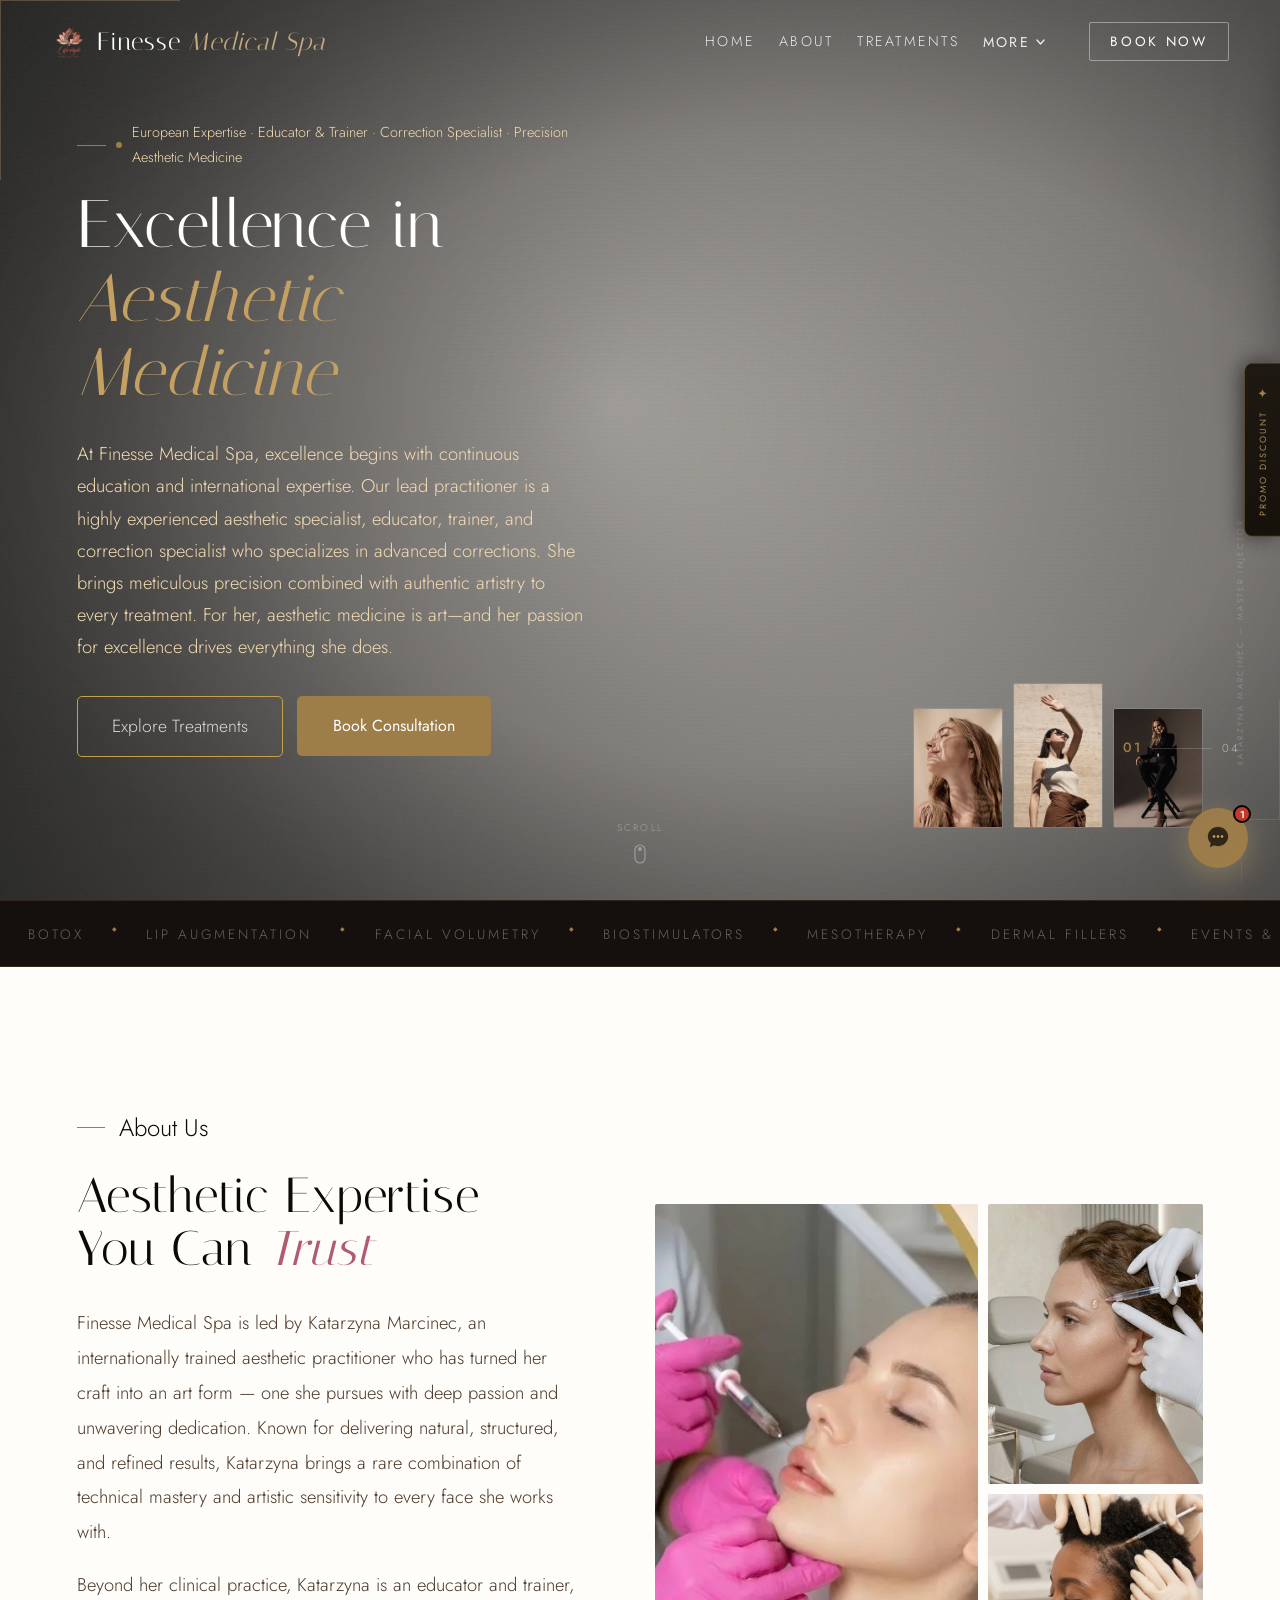
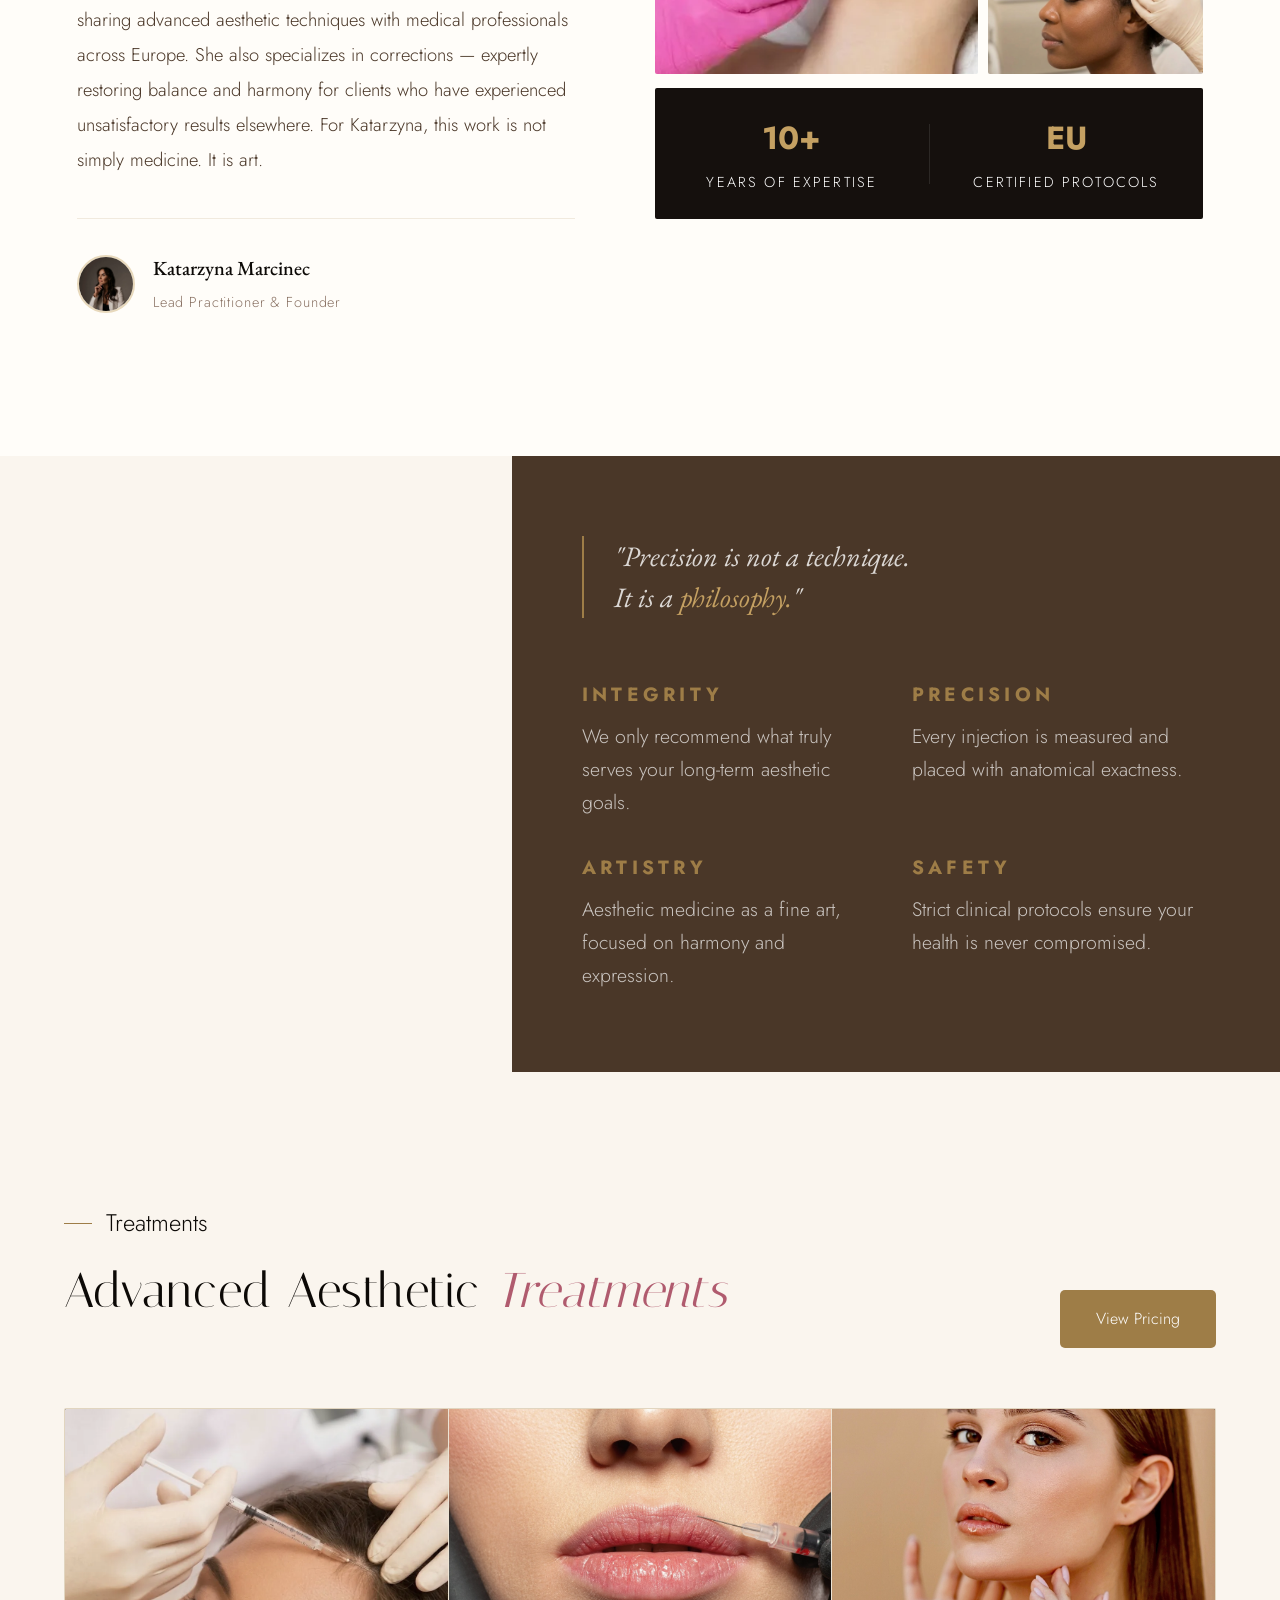
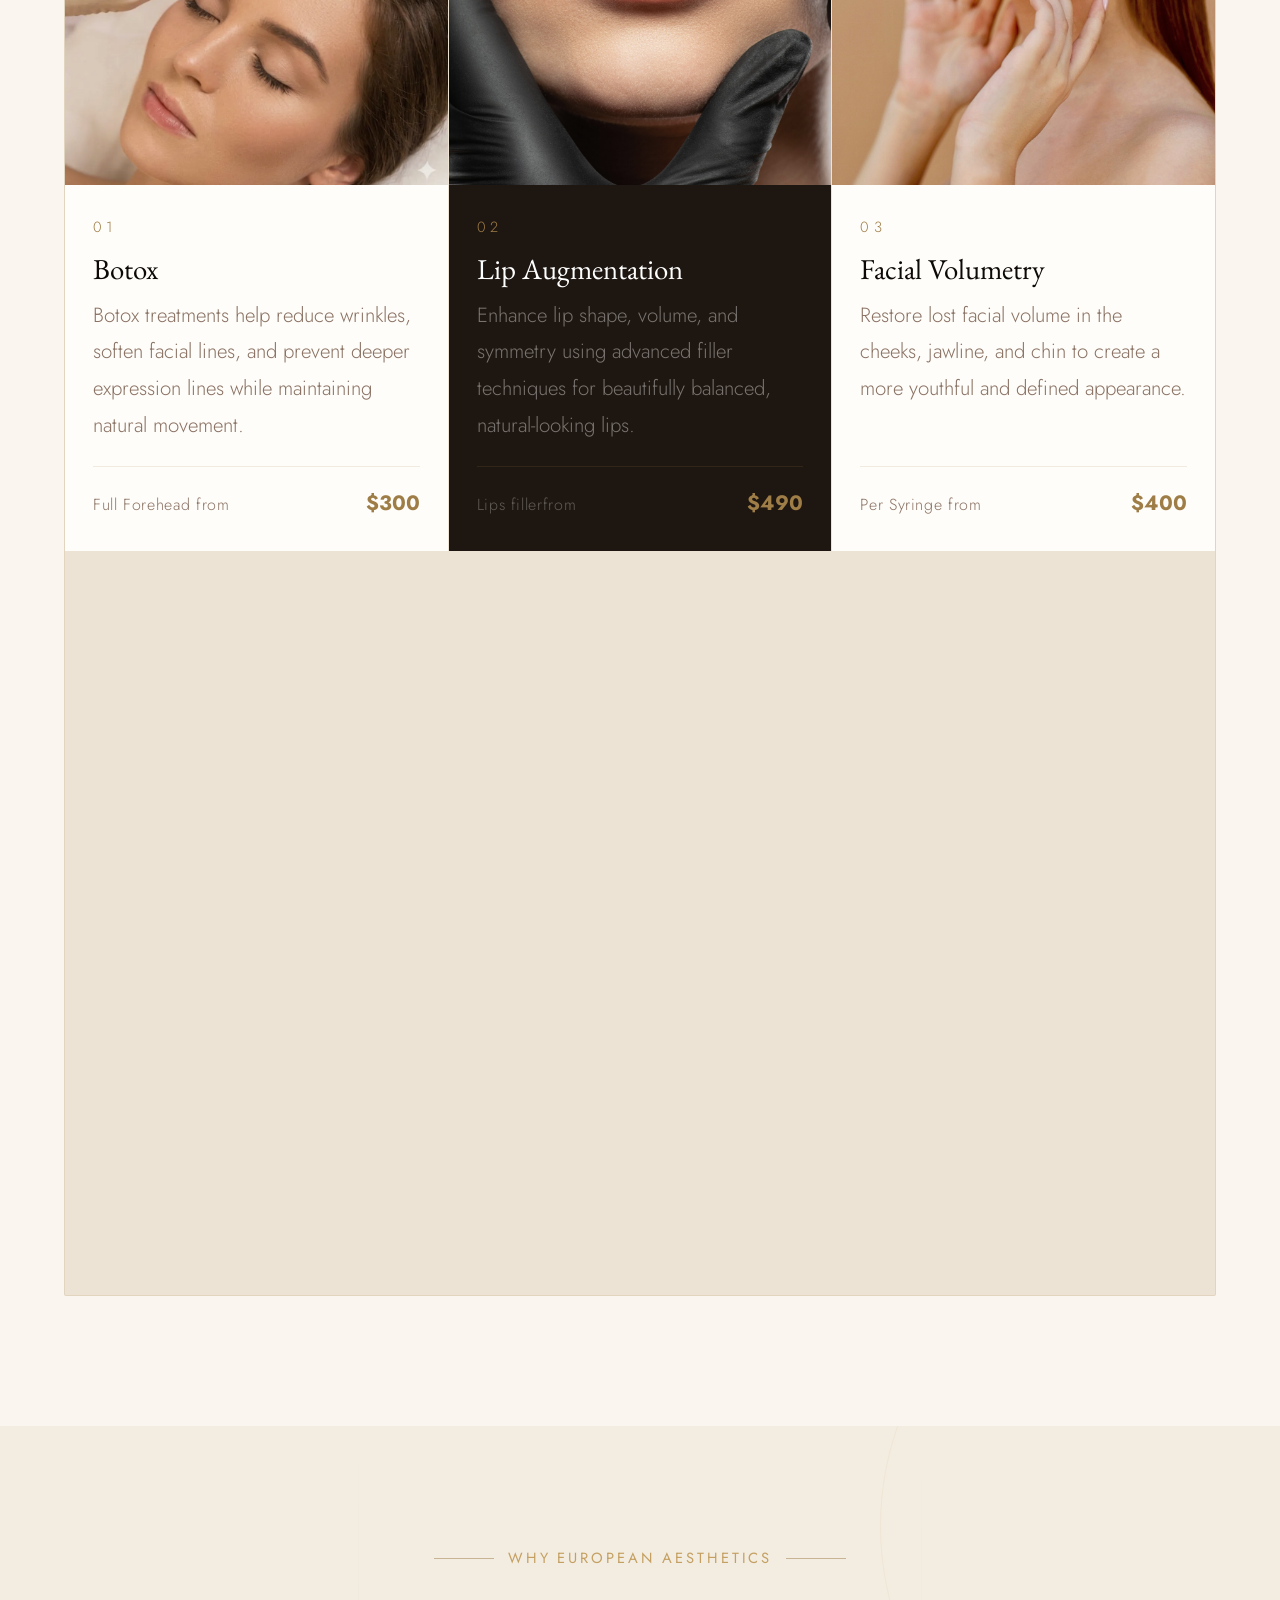
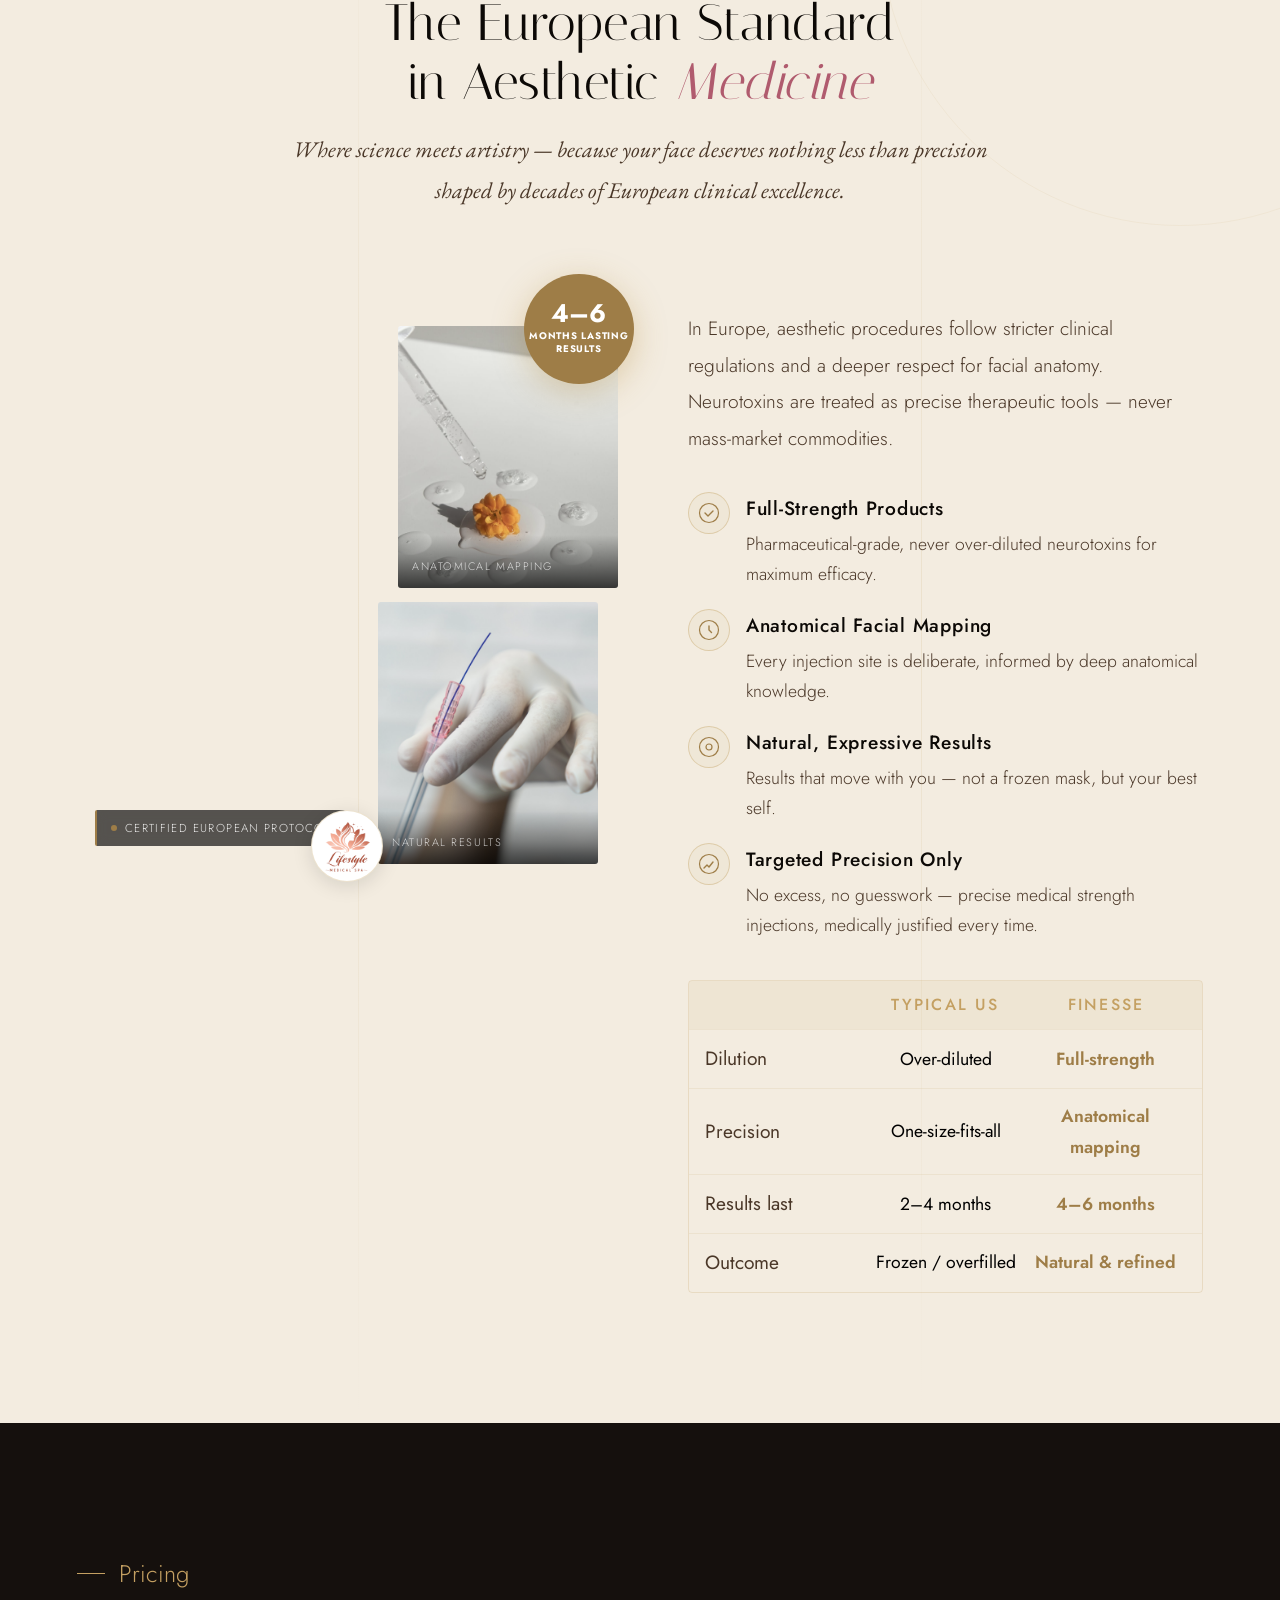
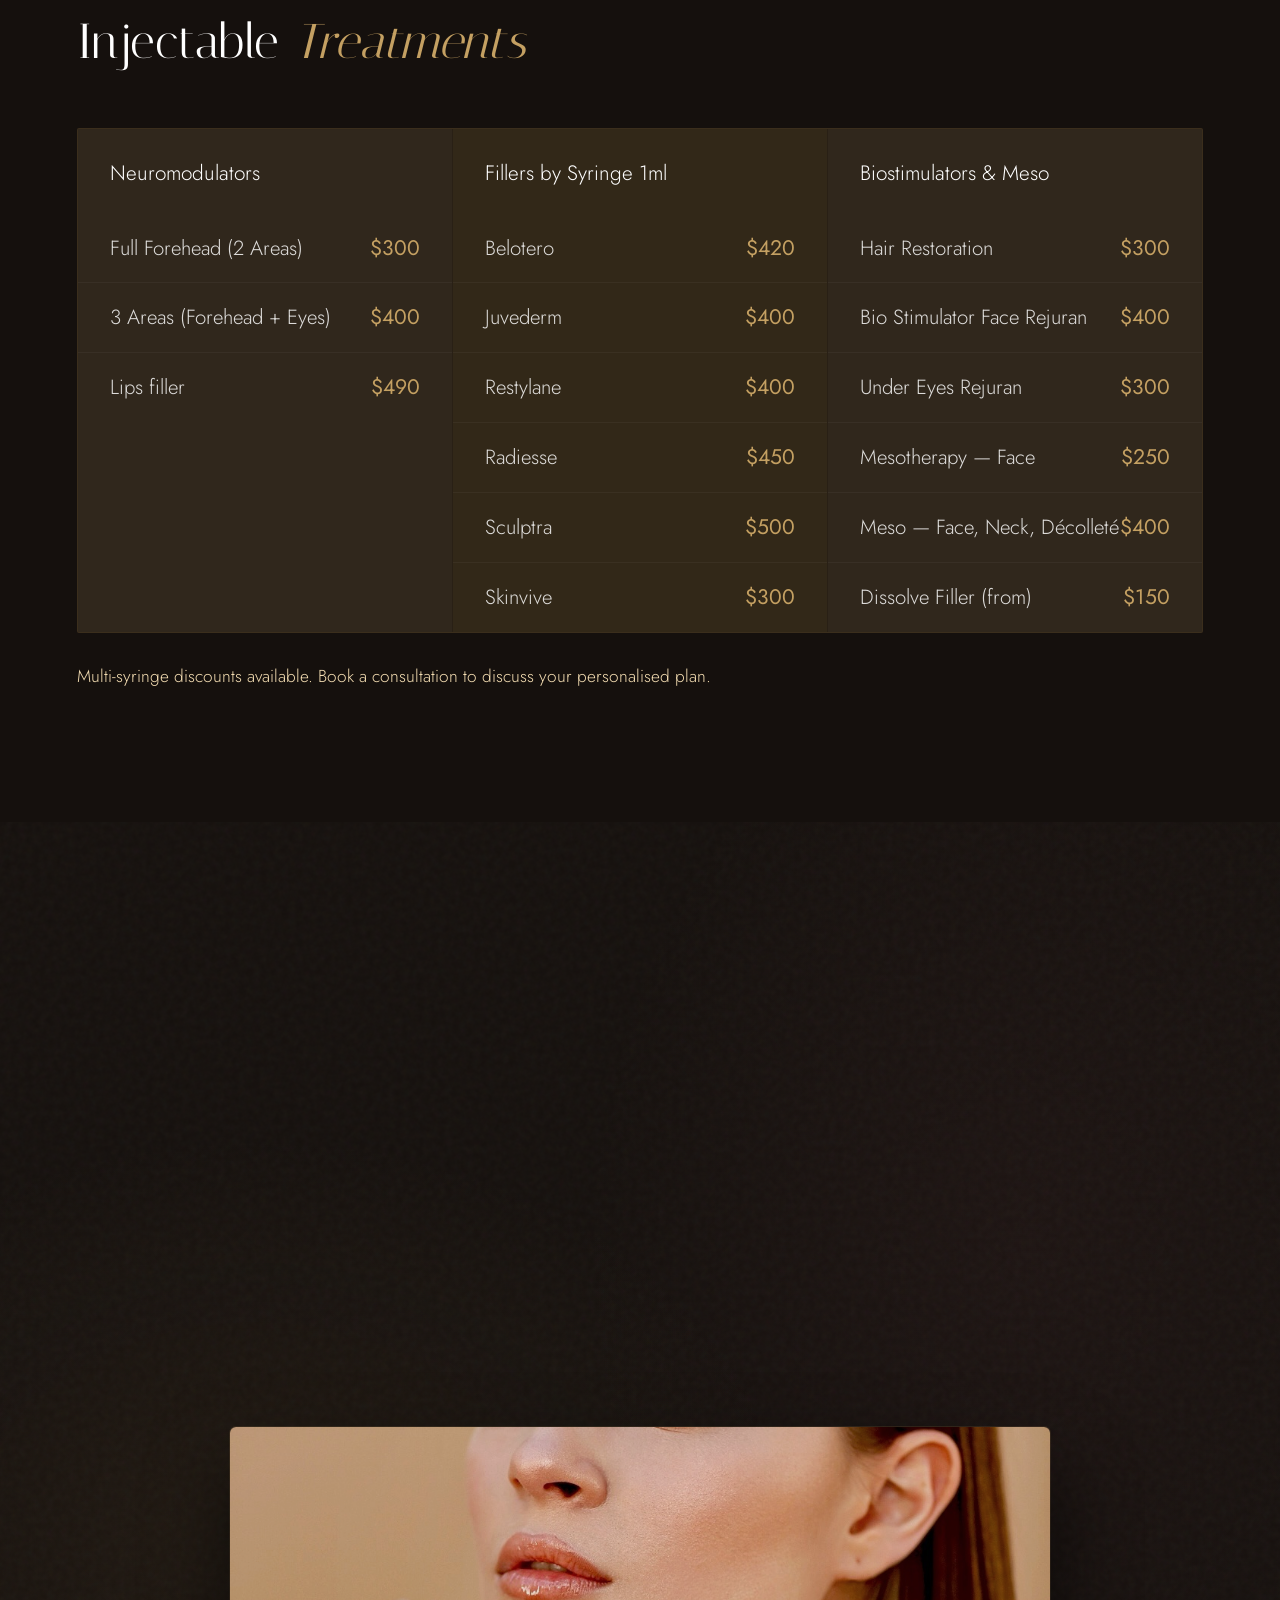
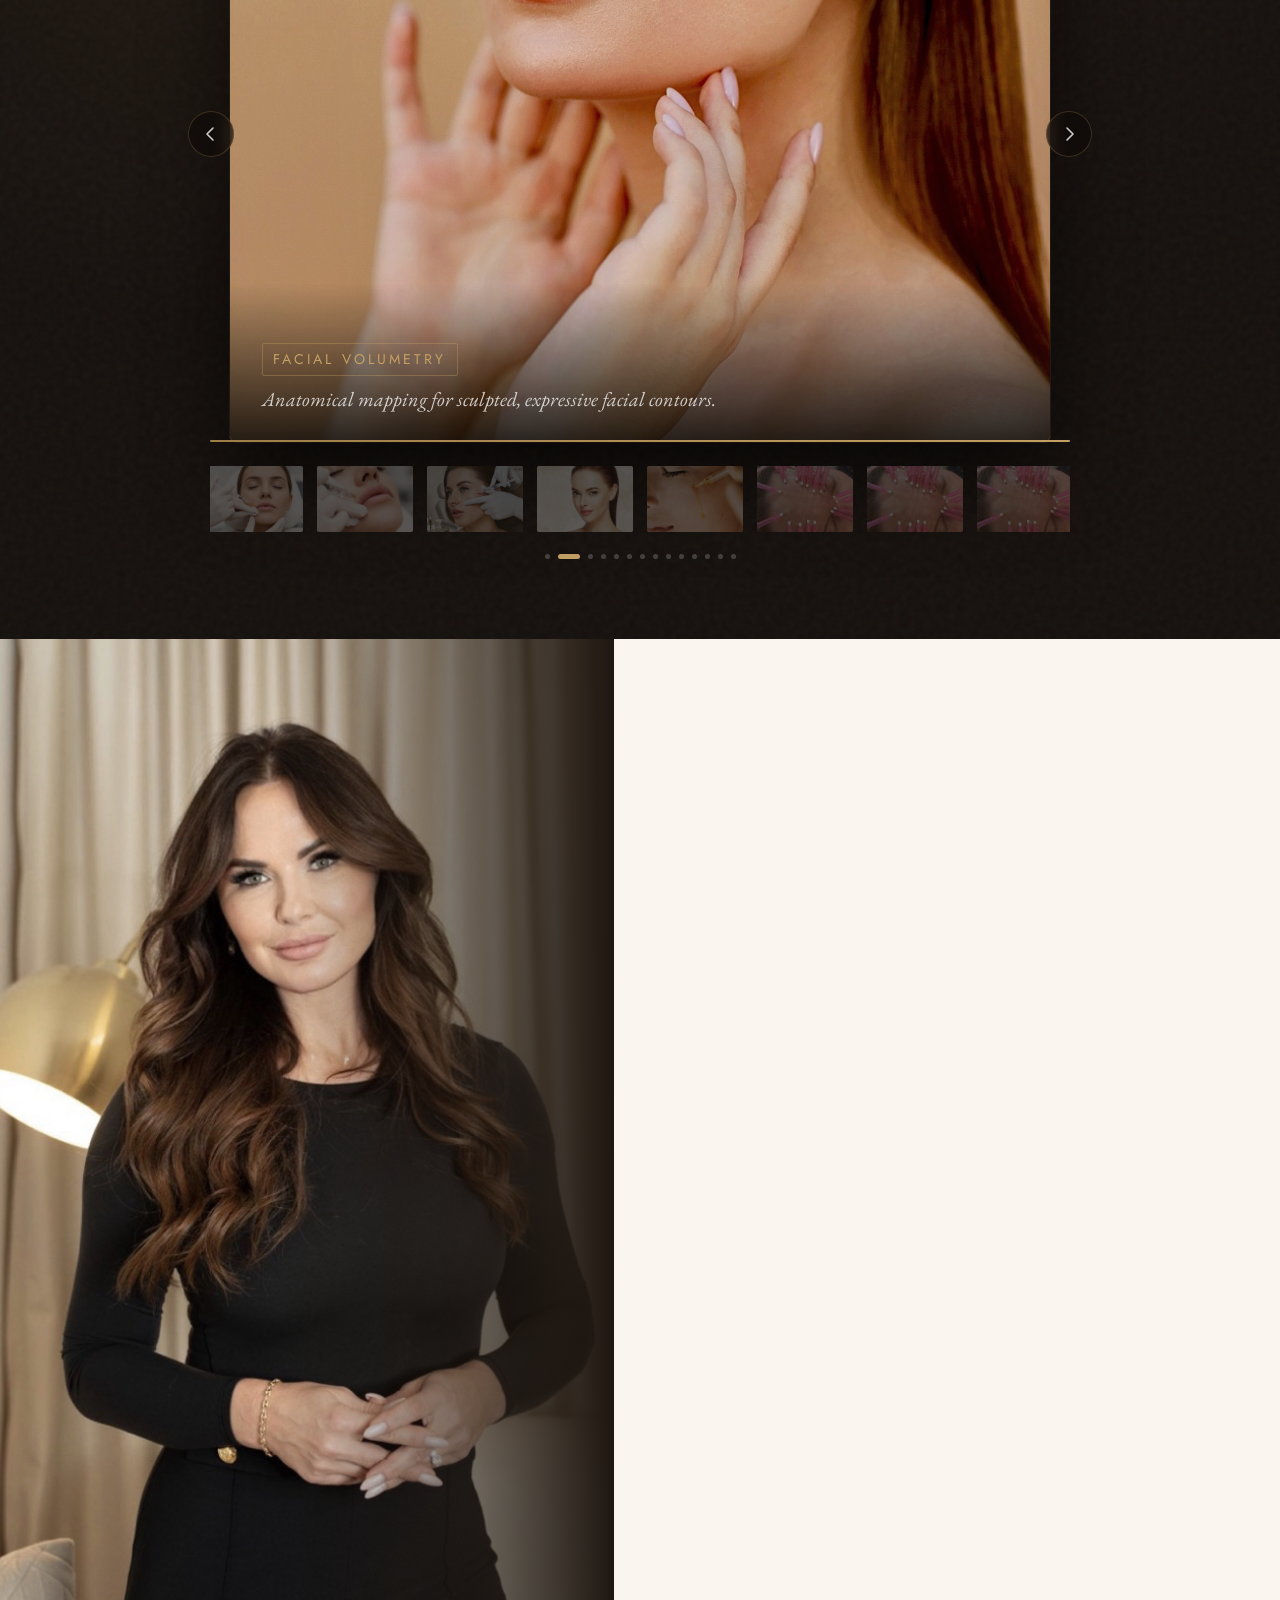
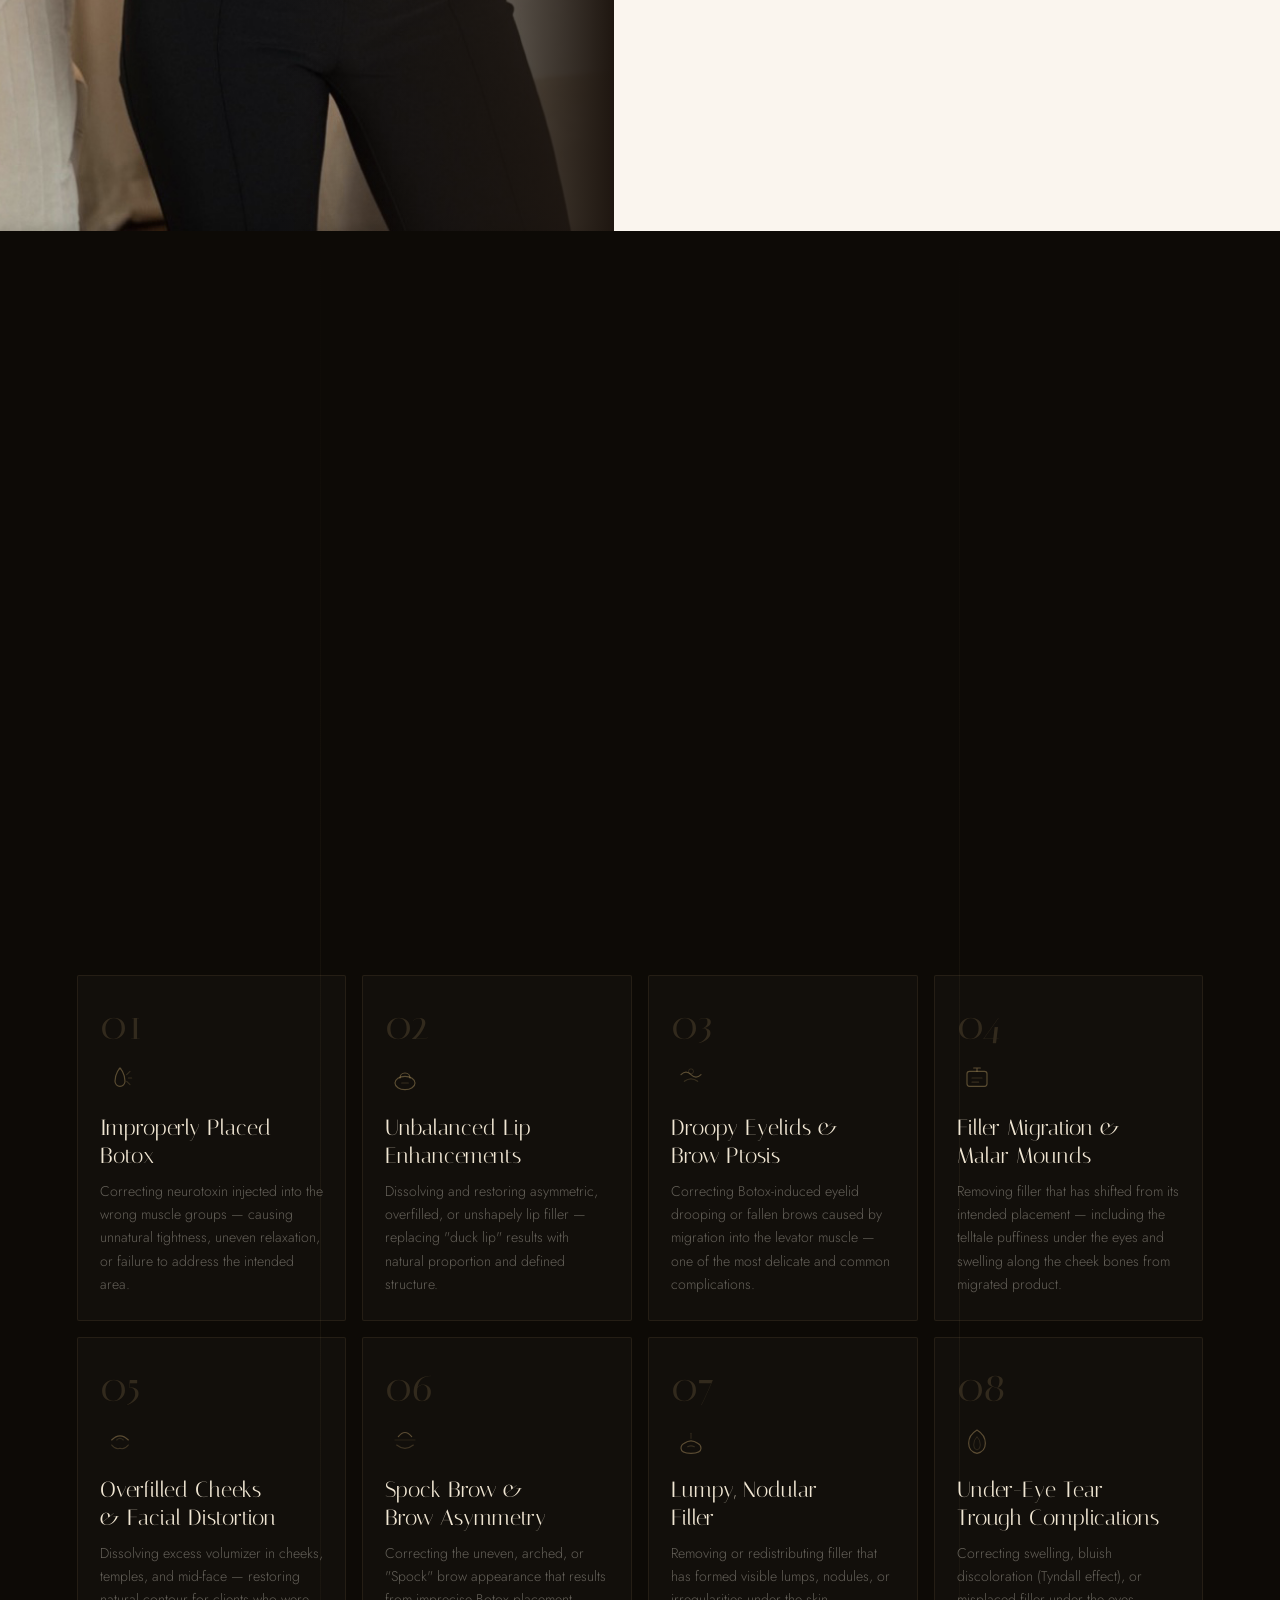
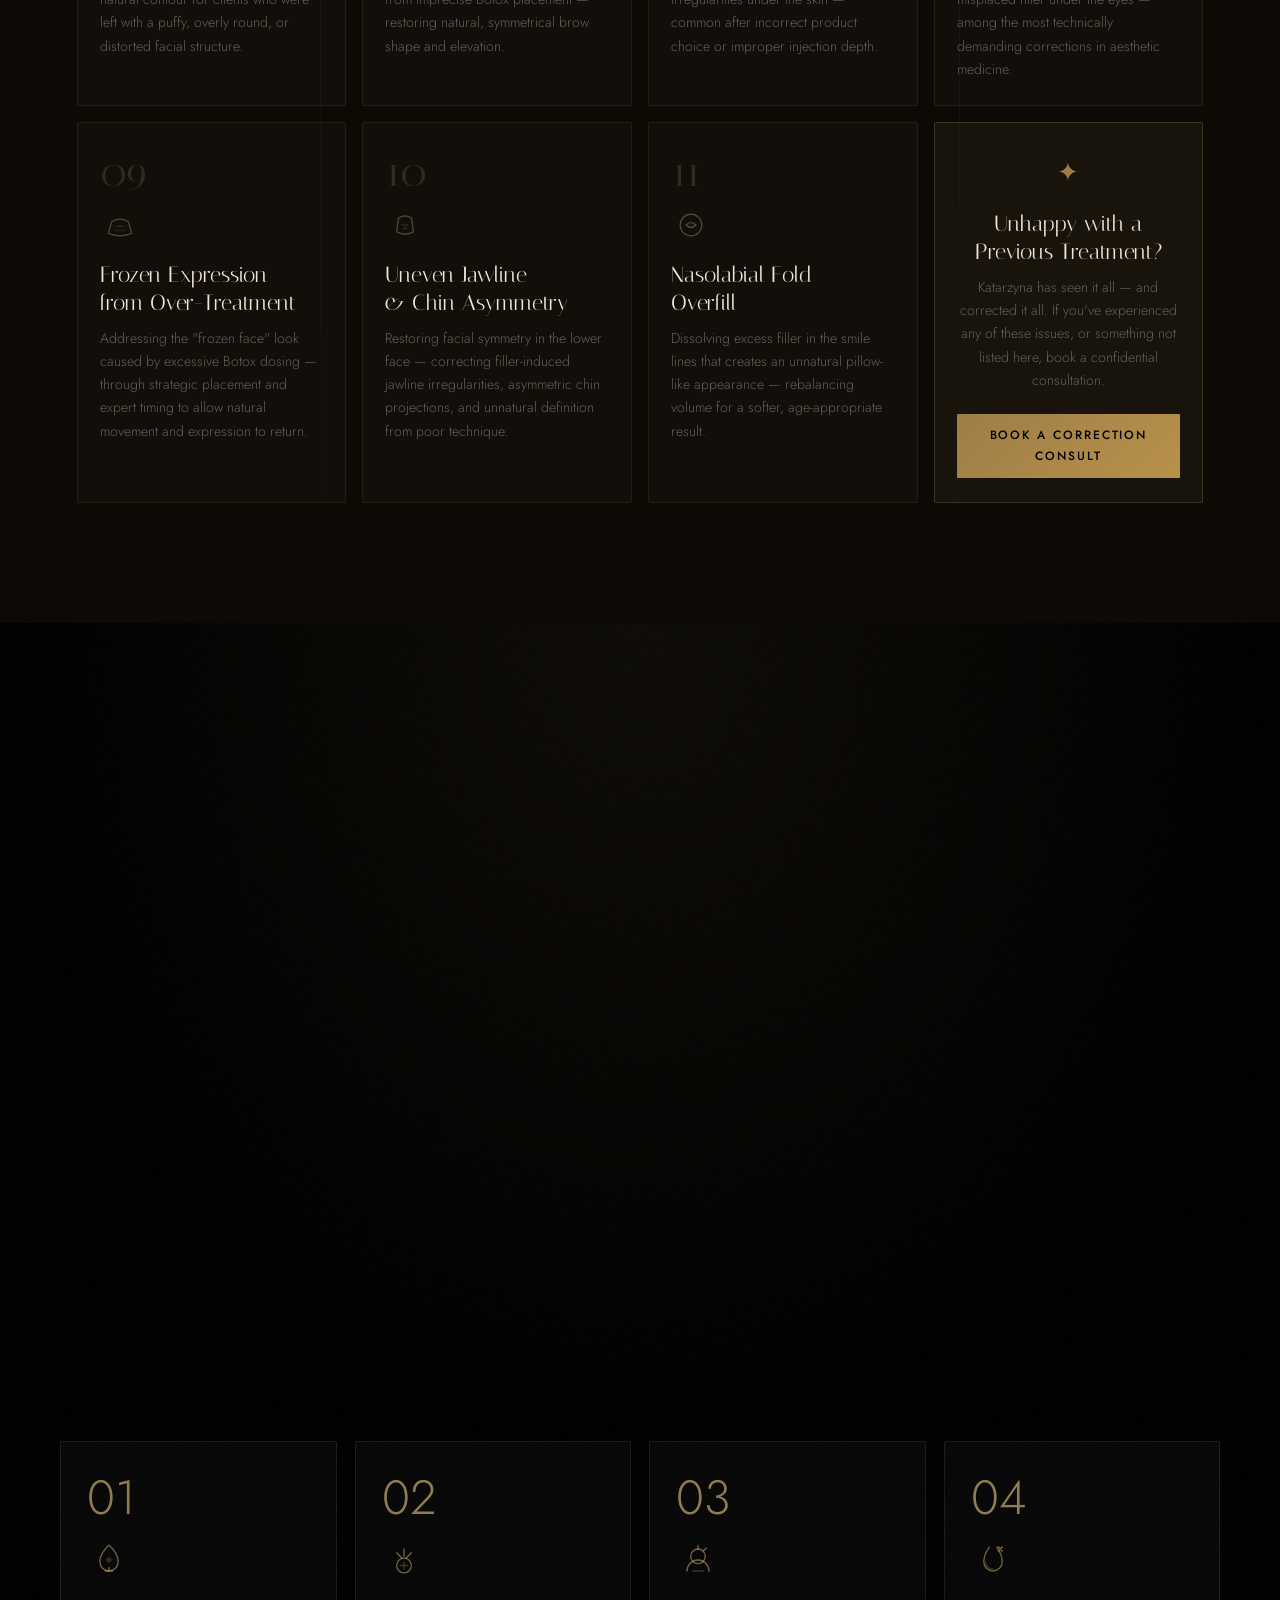
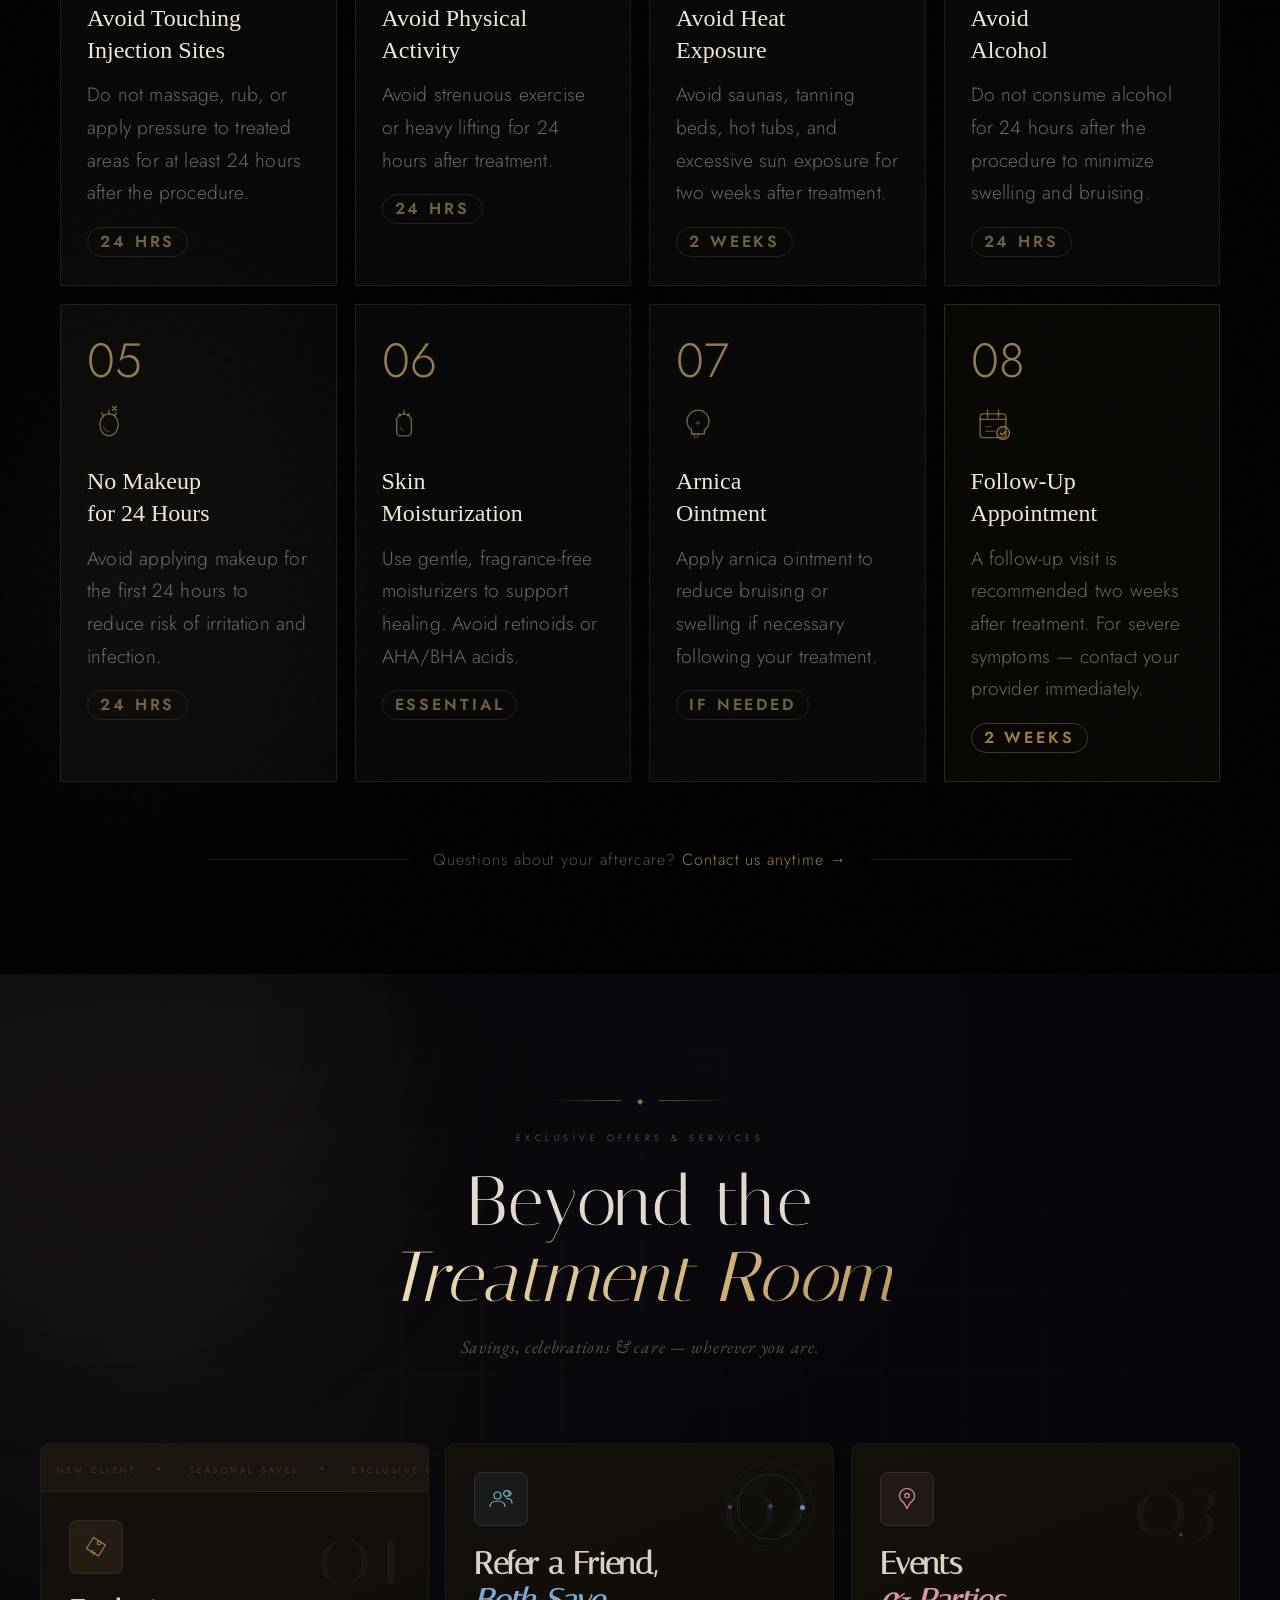
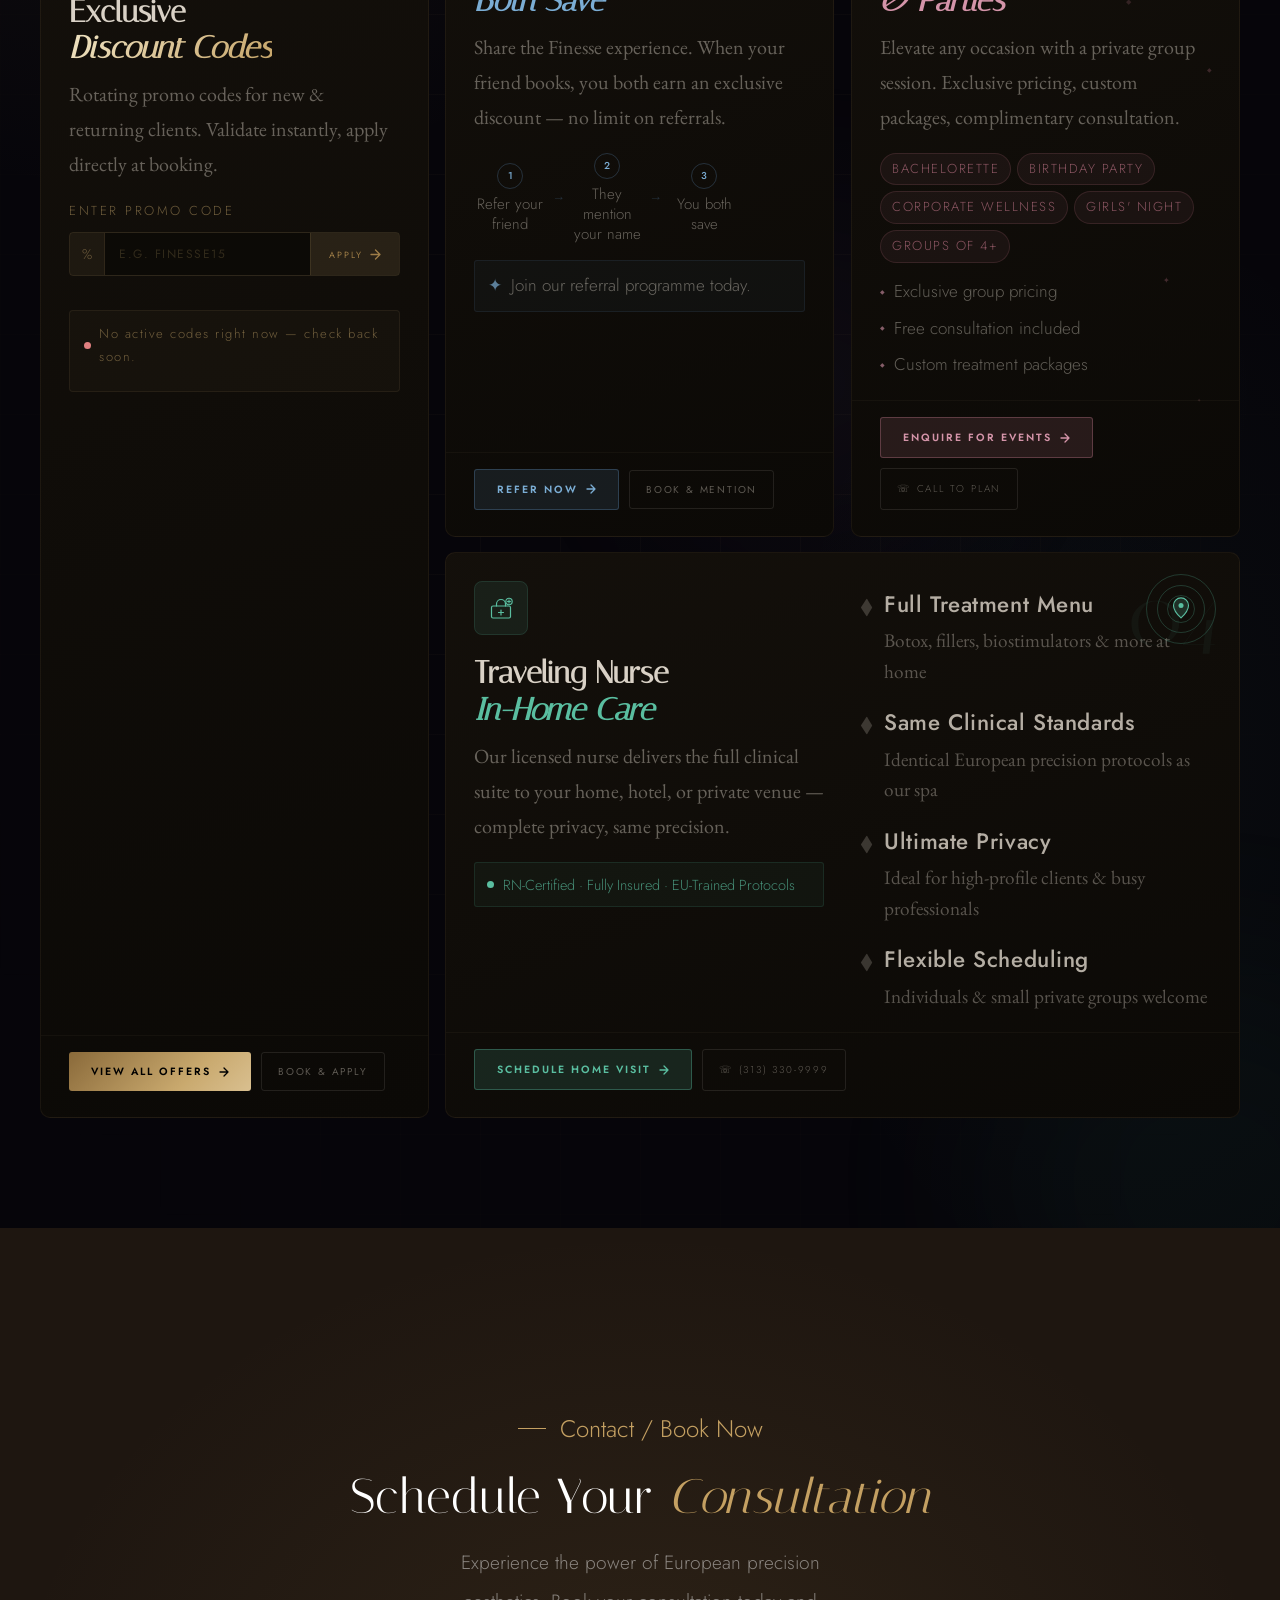
==== commit 03e865d4: "asd" ====
--- a/home.html
+++ b/home.html
@@ -183,7 +183,7 @@
       <div class="hvb-stage" id="hvbStage">
         <video class="hvb-vid active" autoplay muted playsinline webkit-playsinline preload="metadata"
           disablePictureInPicture>
-          <source src="videos/intro.mov" type="video/mp4">
+          <source src="videos/intro.mp4" type="video/mp4">
           Your browser does not support the video tag.
         </video>
       </div>
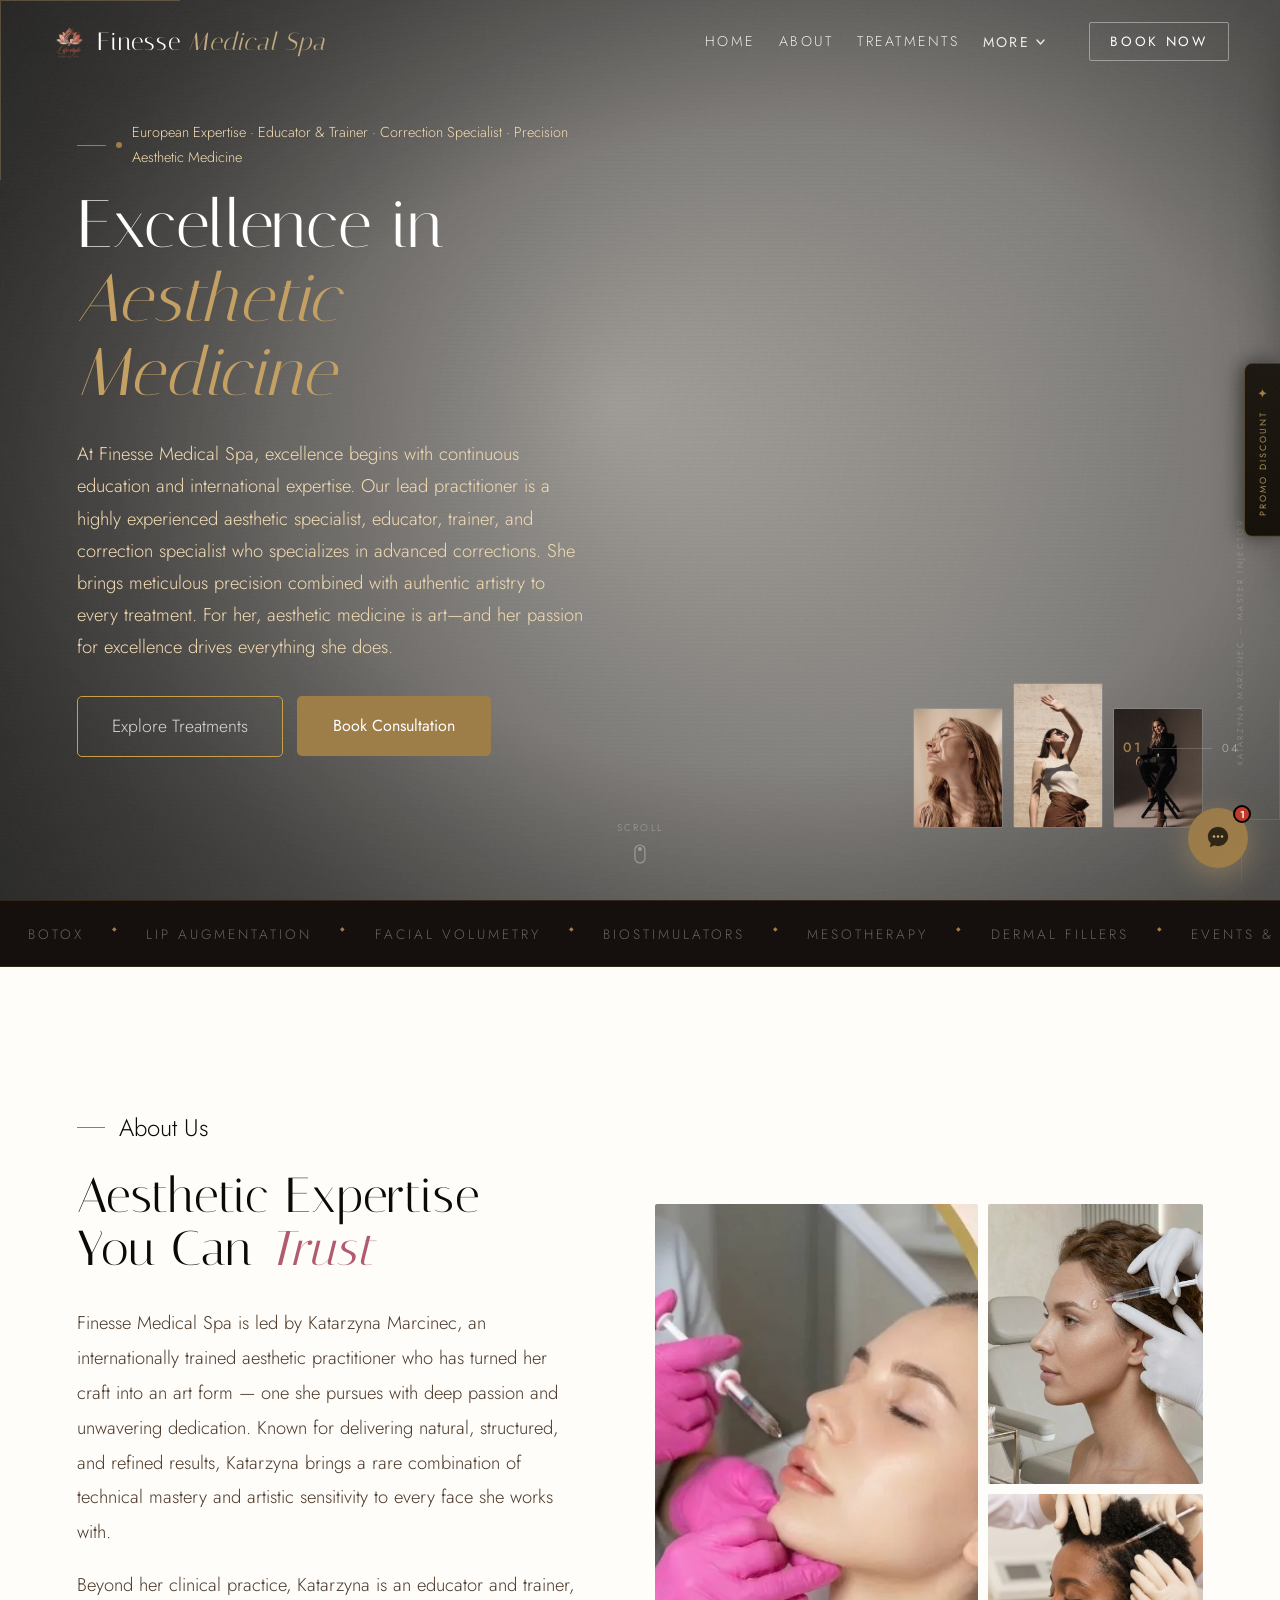
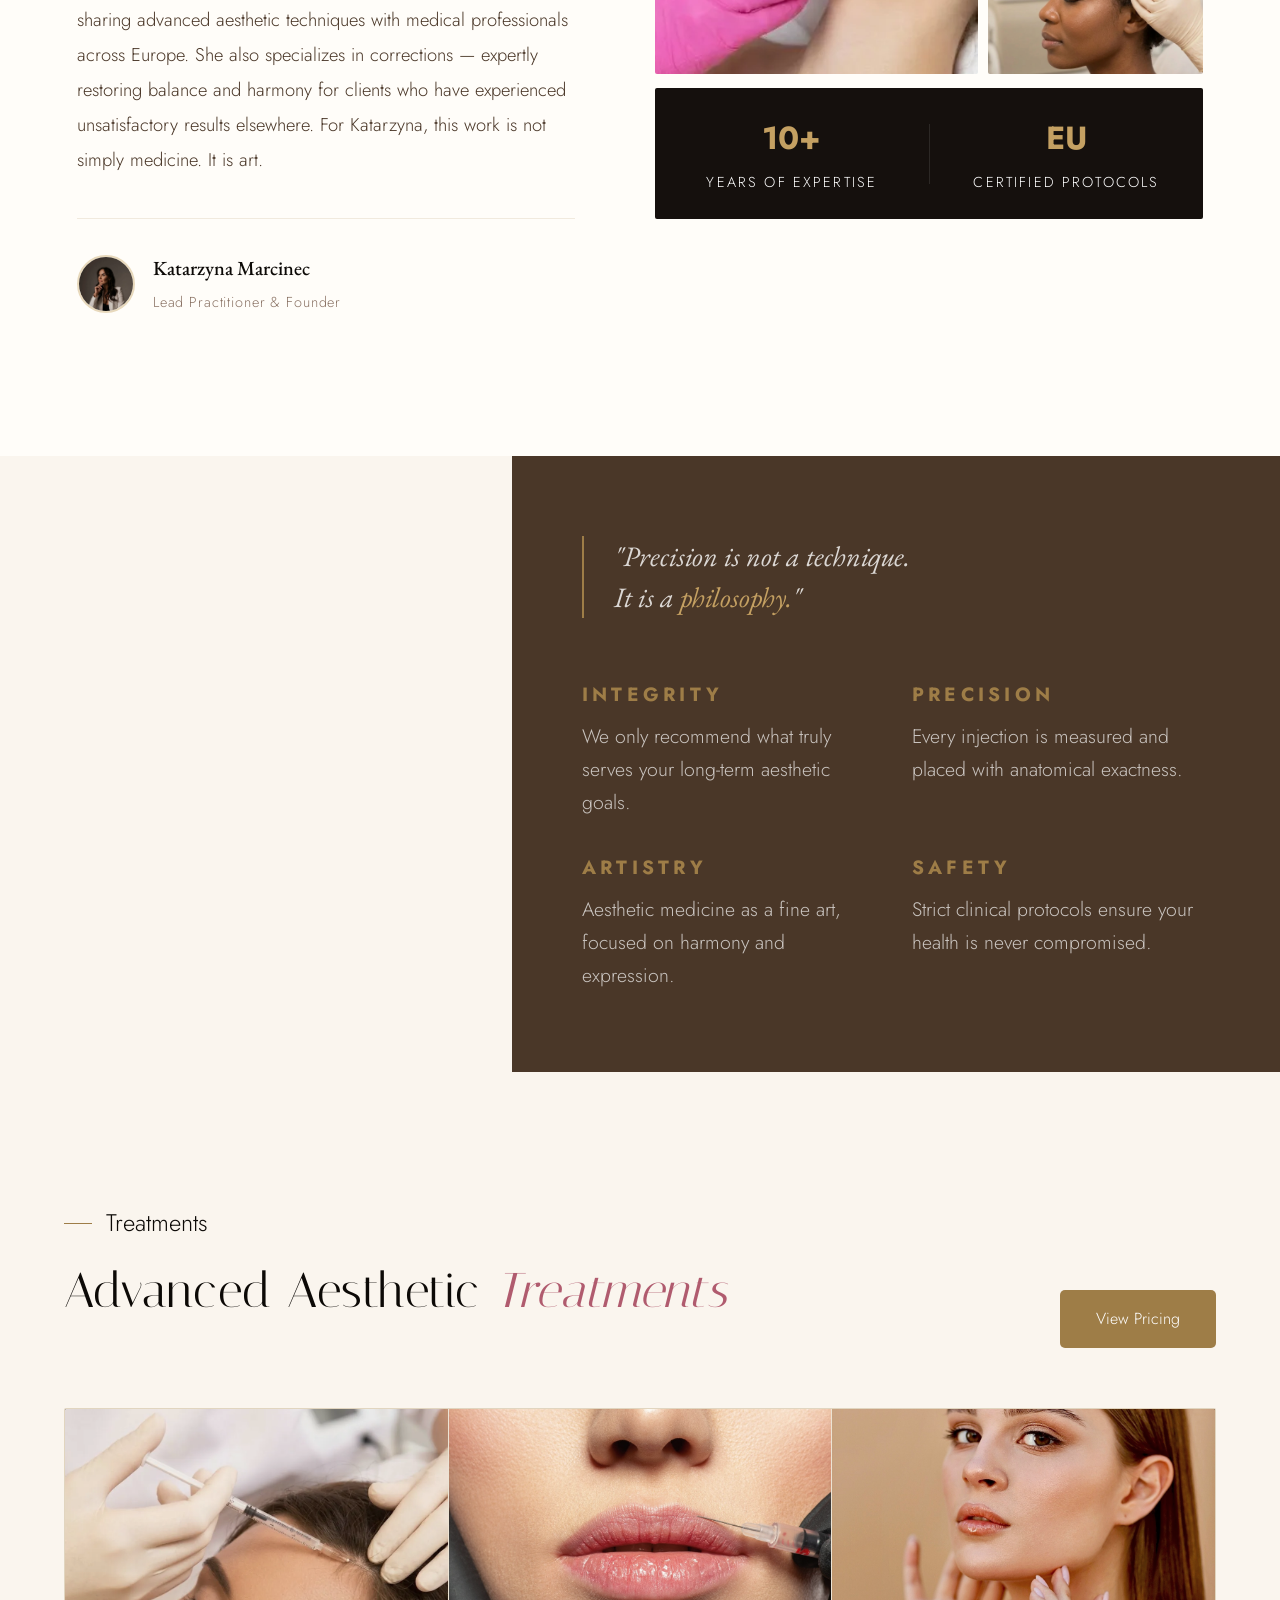
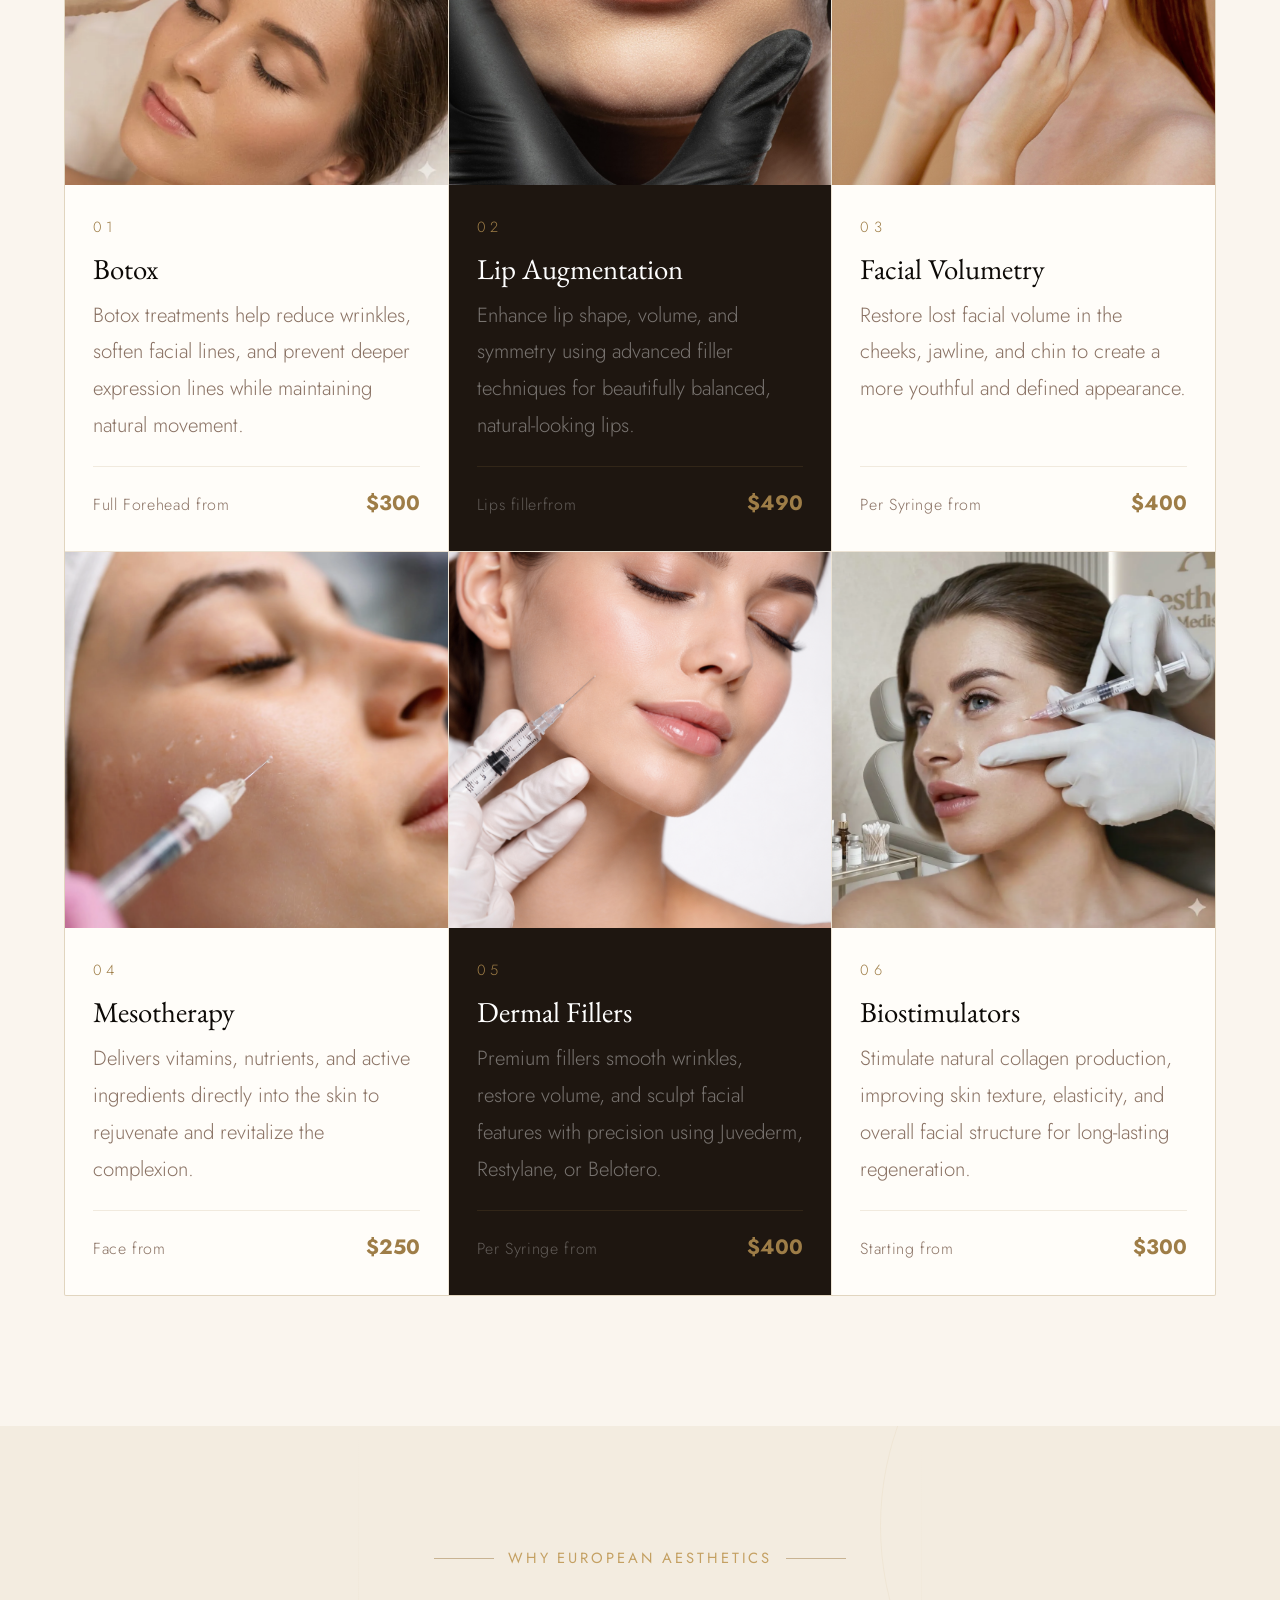
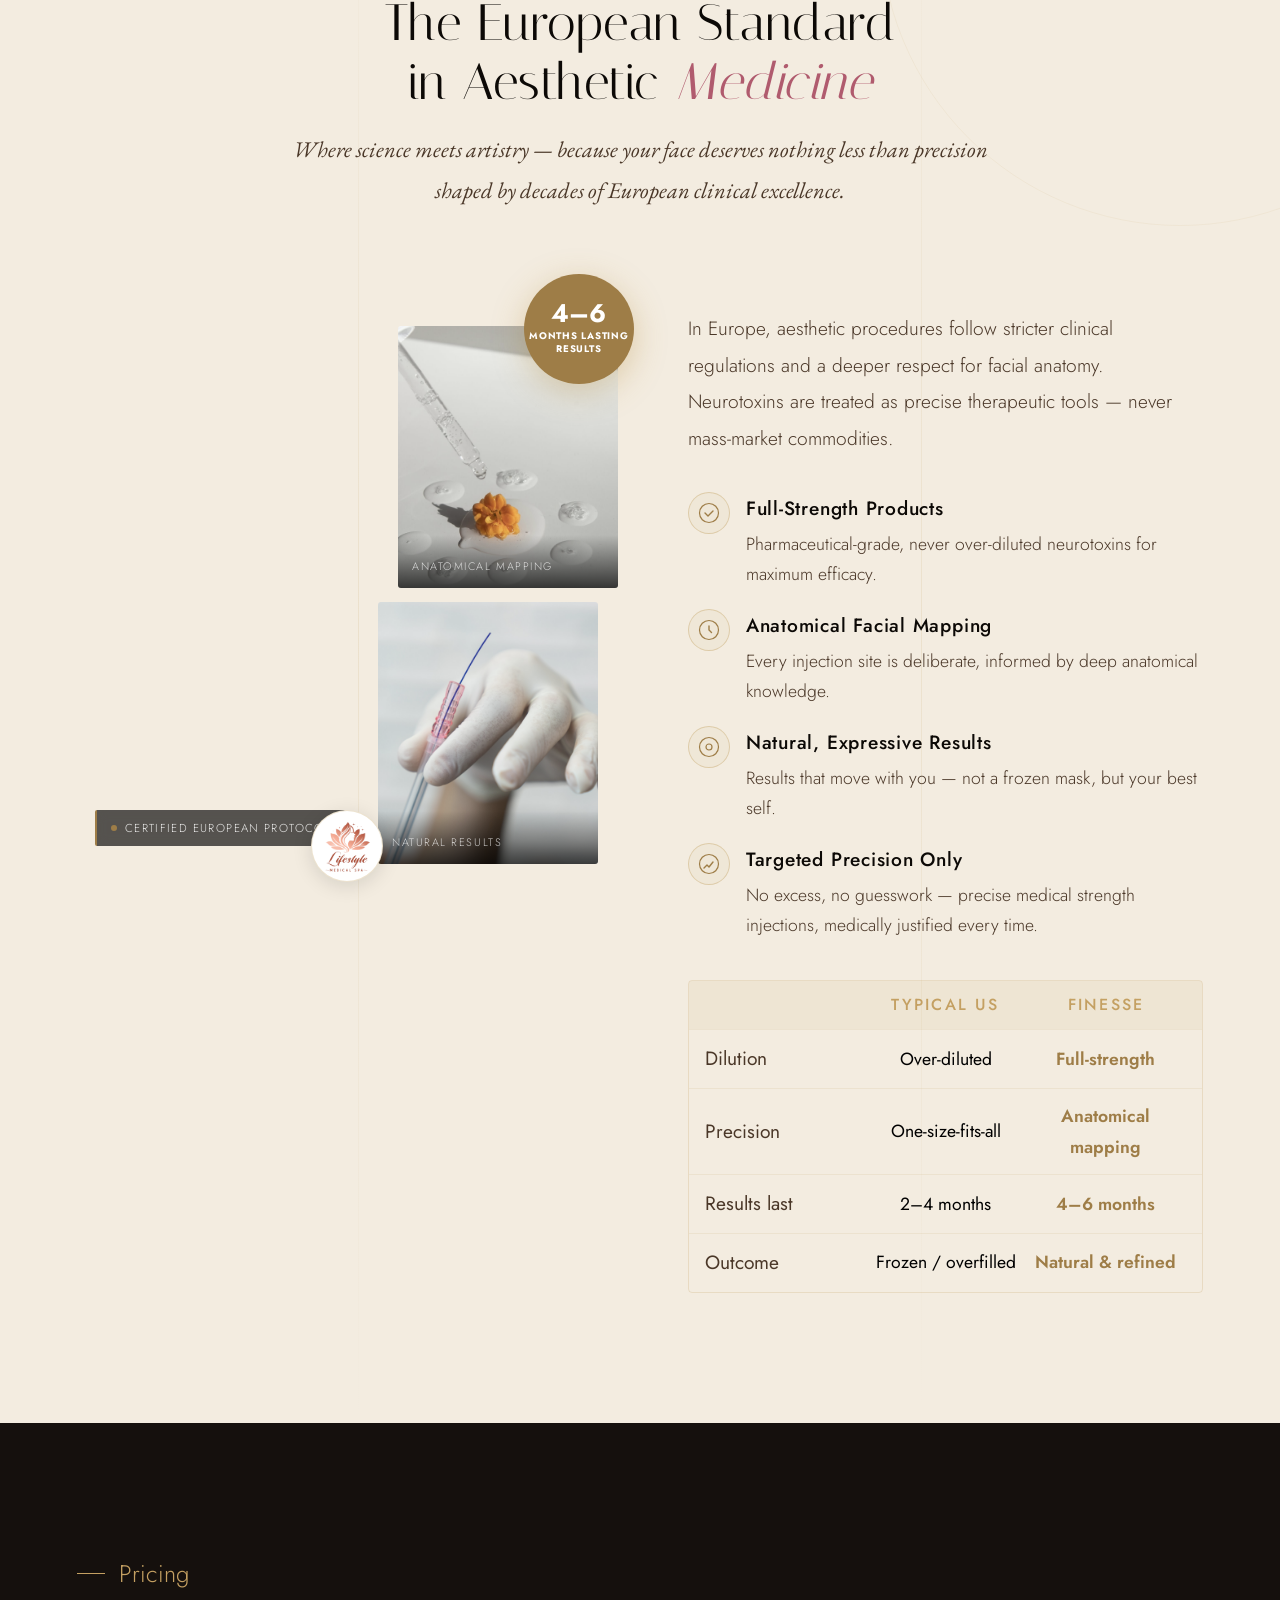
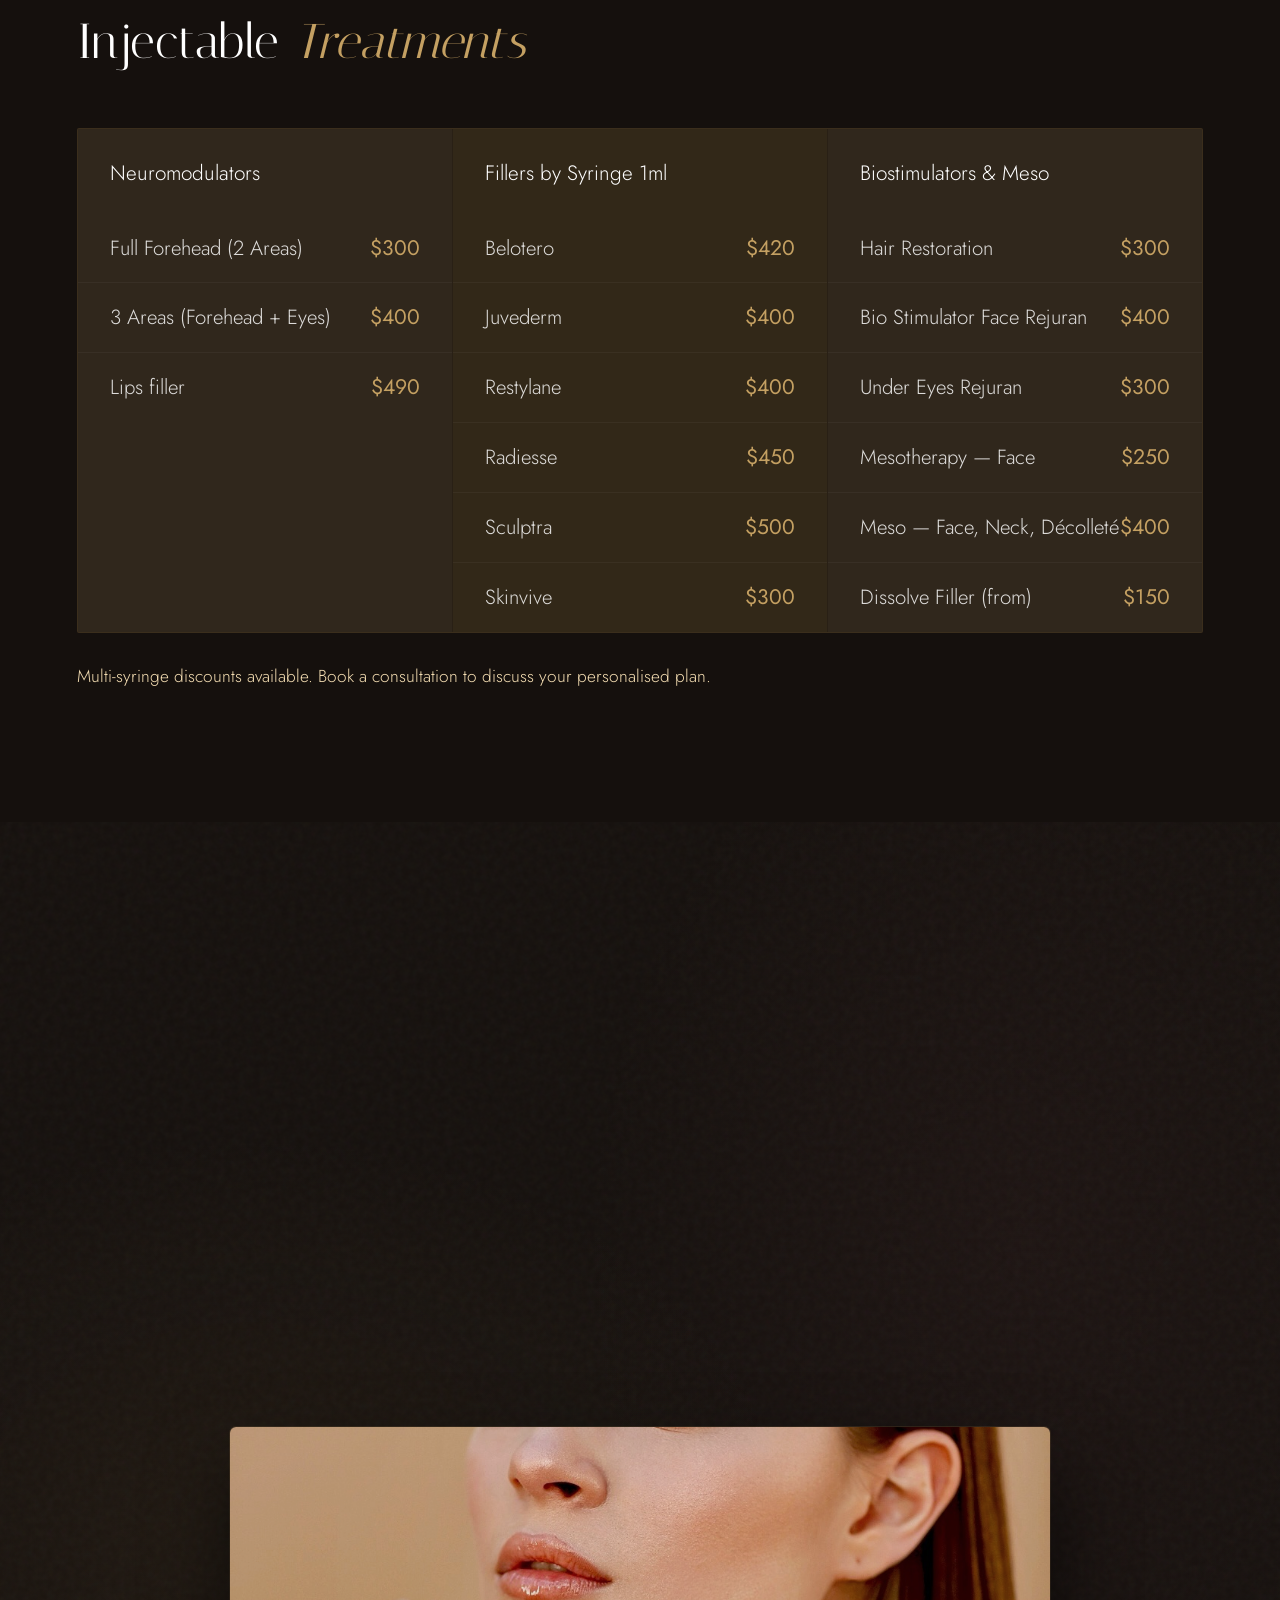
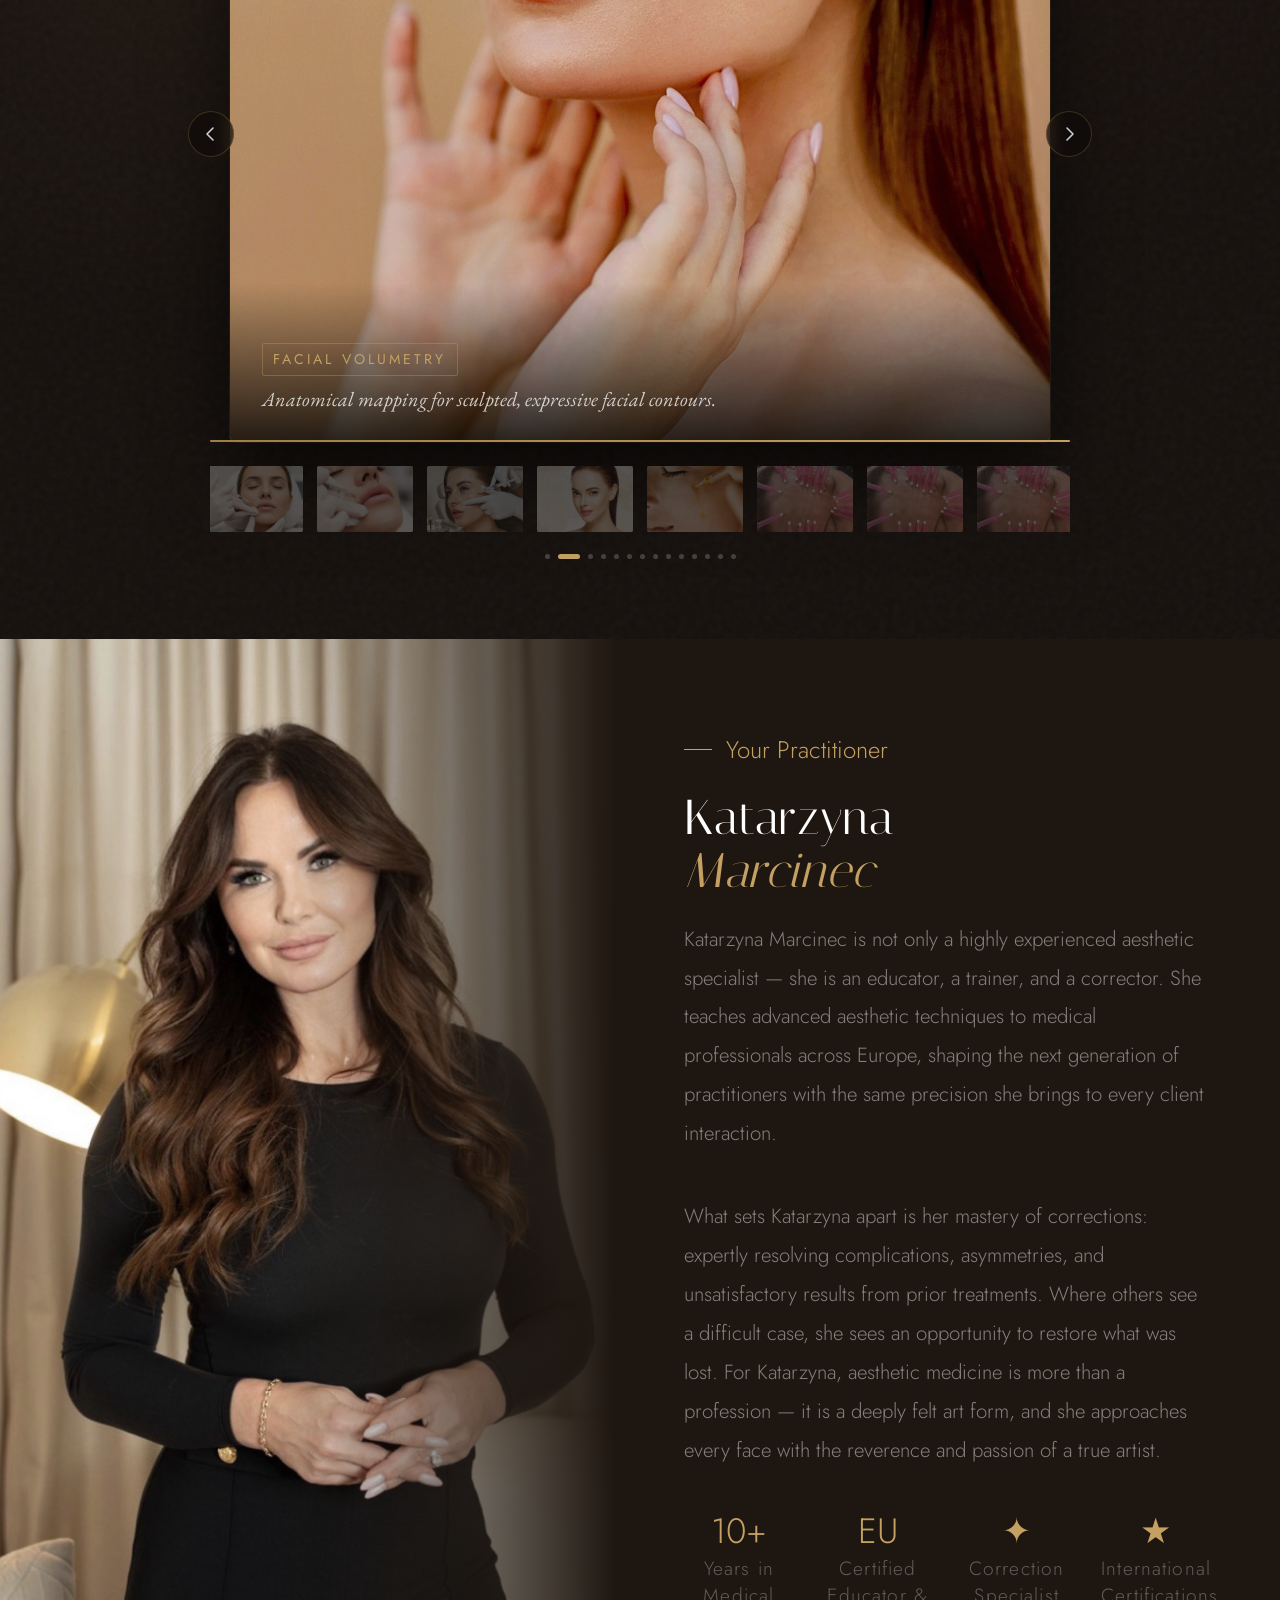
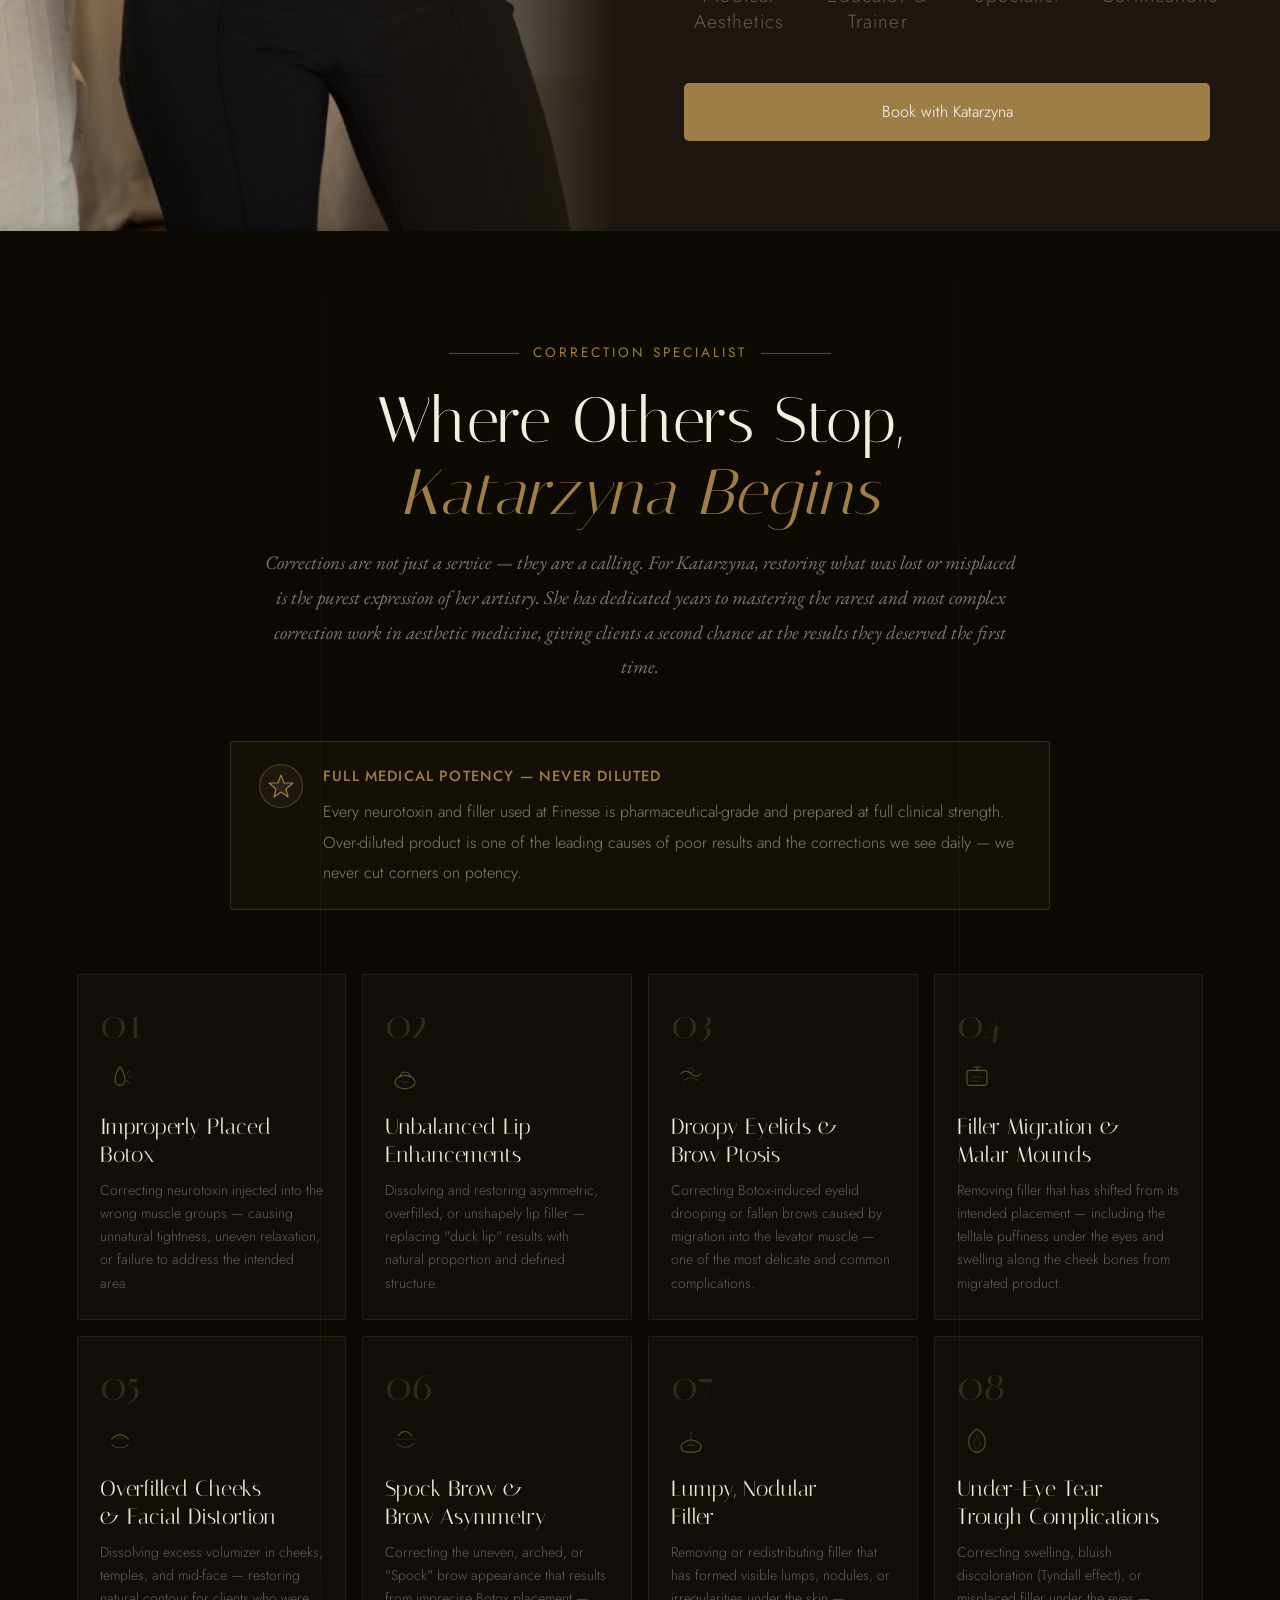
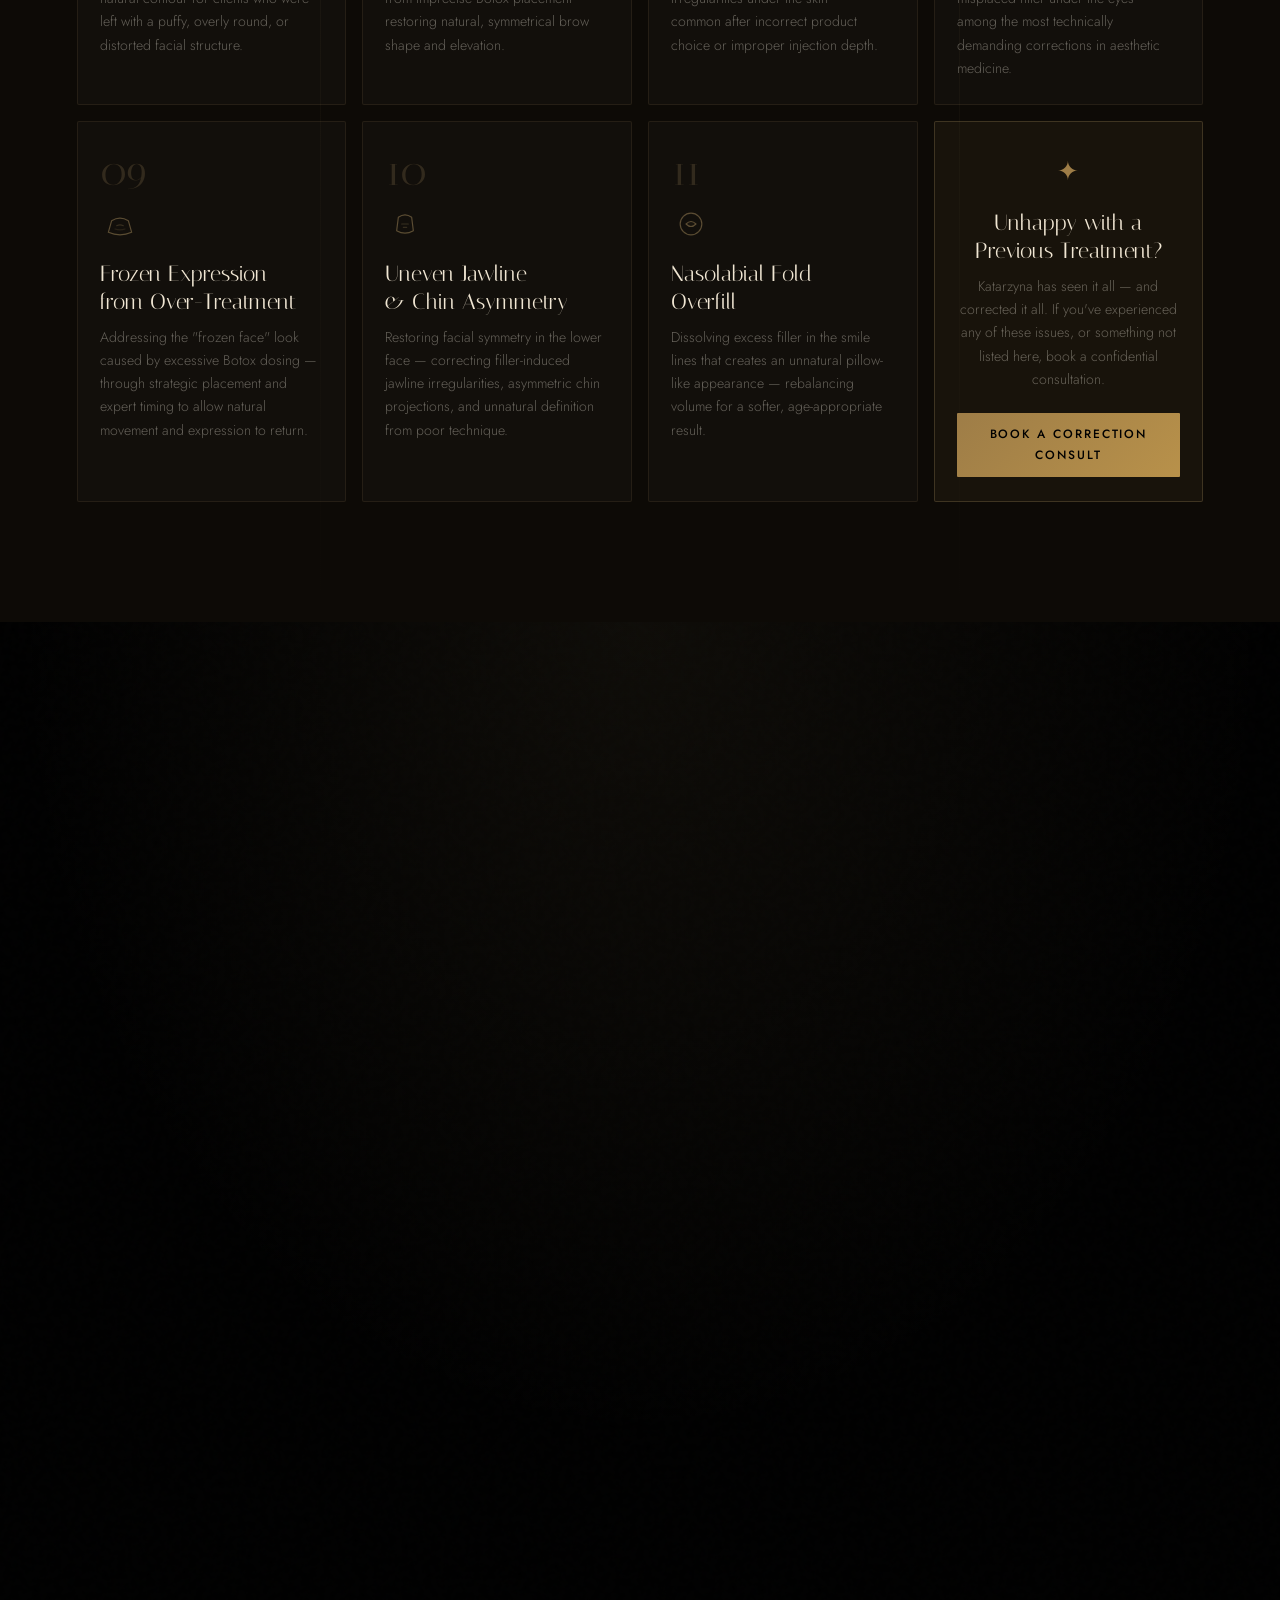
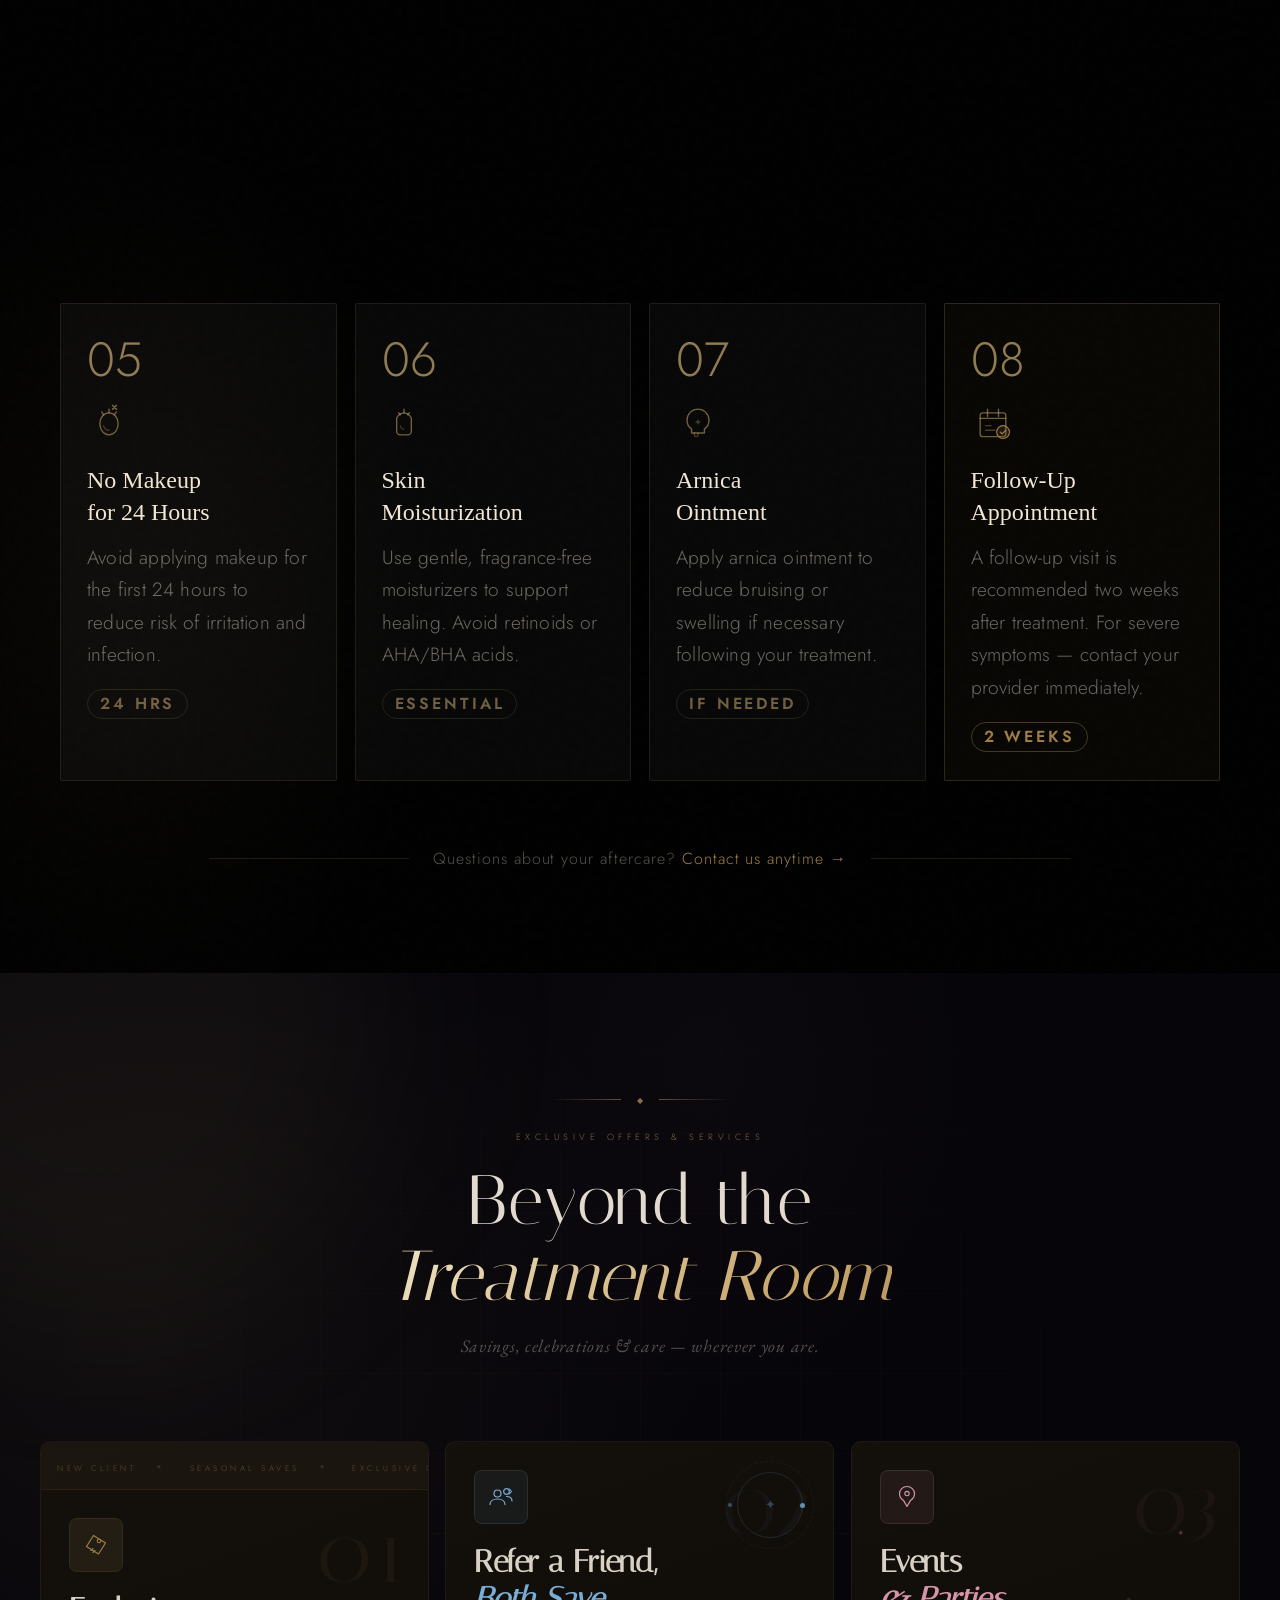
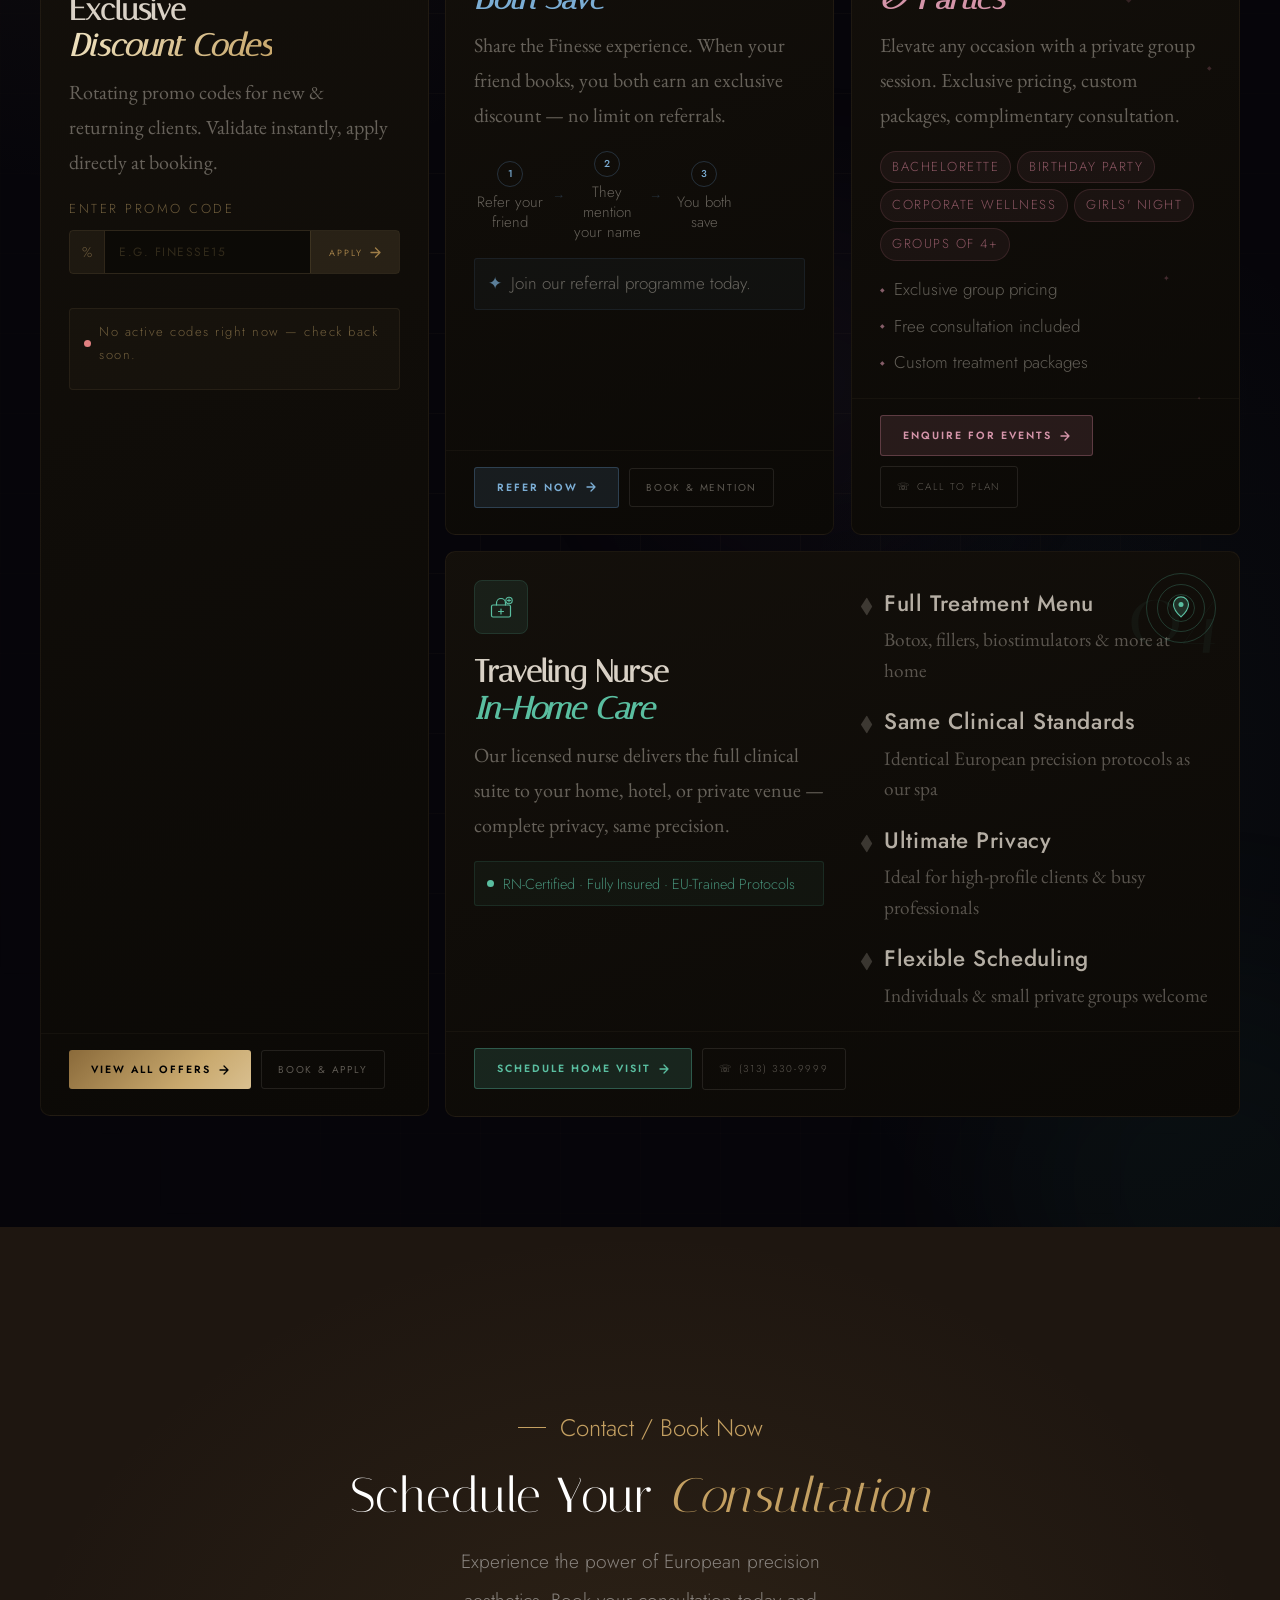
==== commit 1909c0dc: "asd" ====
--- a/home.html
+++ b/home.html
@@ -86,8 +86,6 @@
 
   <!-- ── Mobile Sidebar ── -->
   <div class="mob" id="mob" role="dialog" aria-modal="true" aria-label="Navigation menu">
-
-    <div class="mob-divider"></div>
 
     <!-- Nav links -->
     <nav class="mob-nav" aria-label="Mobile navigation">
--- a/css/style.css
+++ b/css/style.css
@@ -507,9 +507,10 @@
 /* ─── RIGHT SIDEBAR ─── */
 .mob {
     position: fixed;
-    top: 58px;
+    top: 51px;
     right: -1px;
     bottom: 474px;
+    height: 523px;
     width: min(320px, 85vw);
     background: linear-gradient(170deg, #161109 0%, #0d0b08 60%, #0a0806 100%);
     z-index: 490;
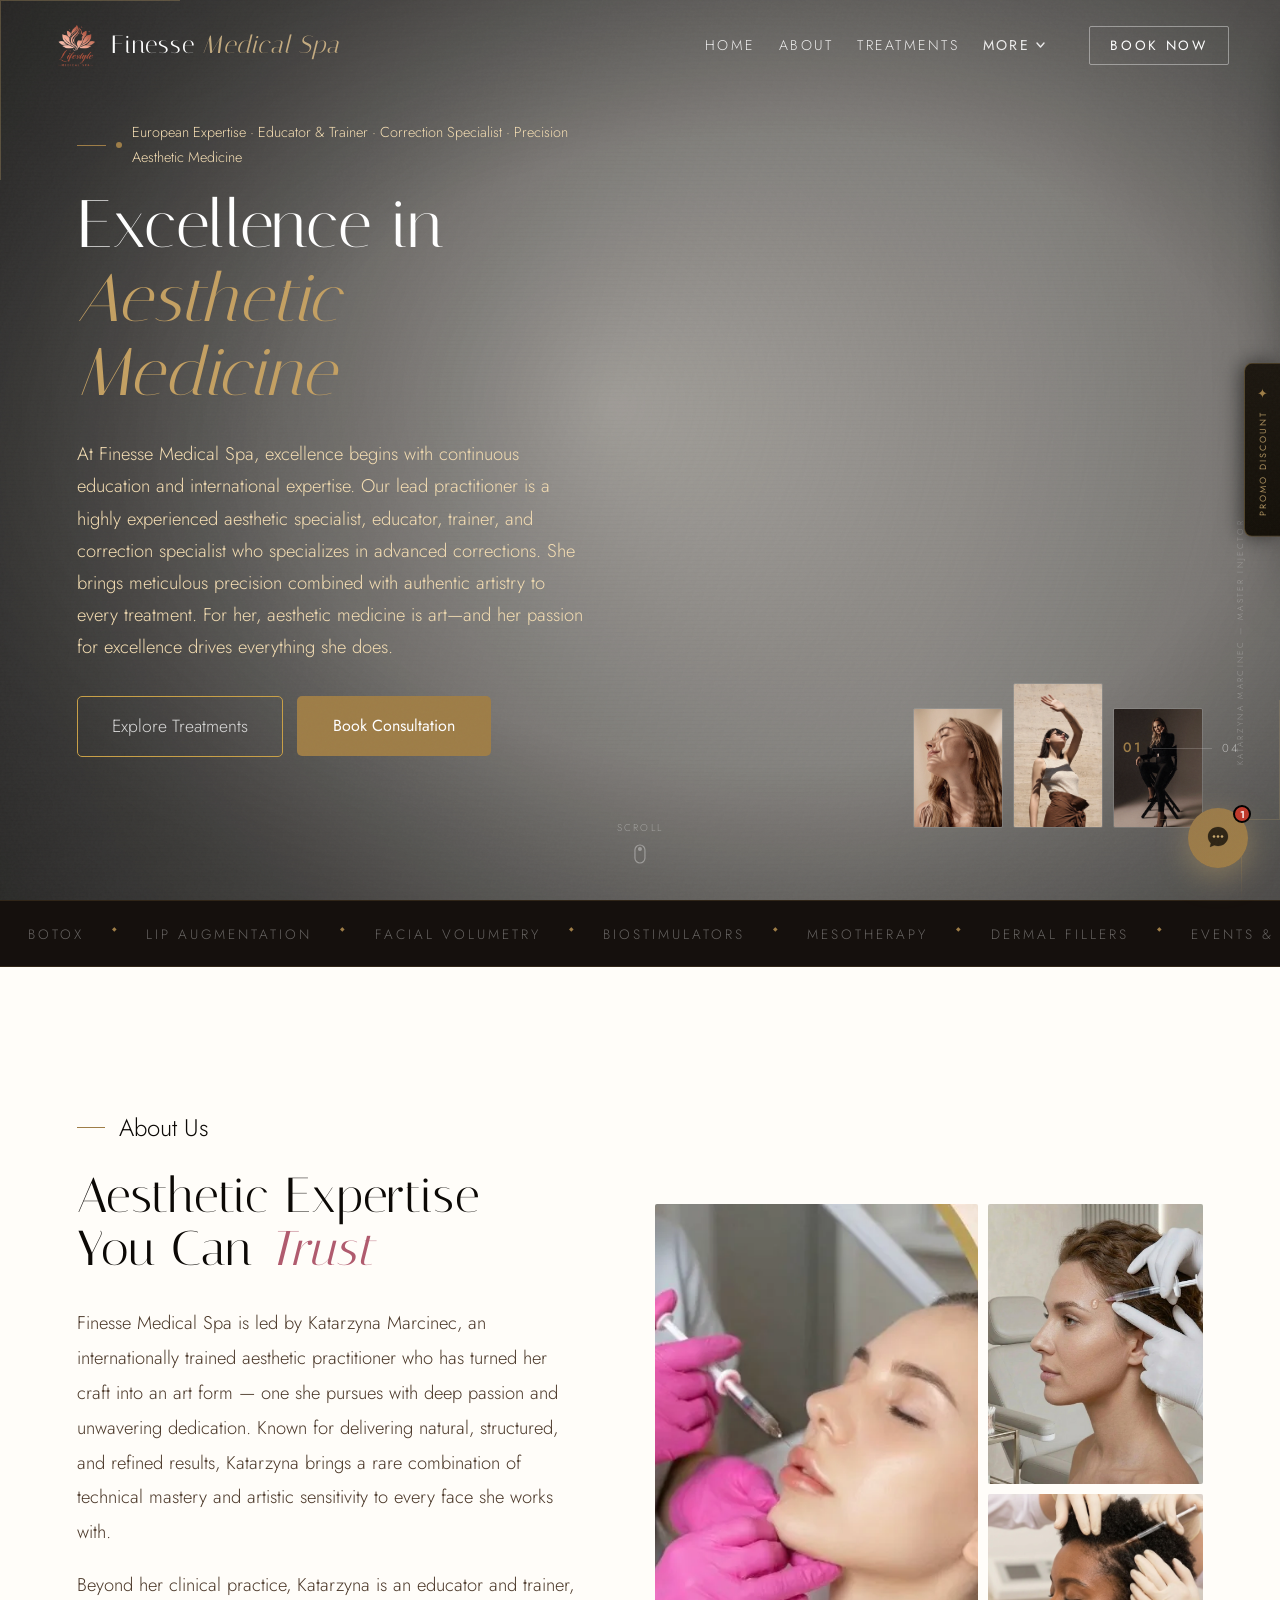
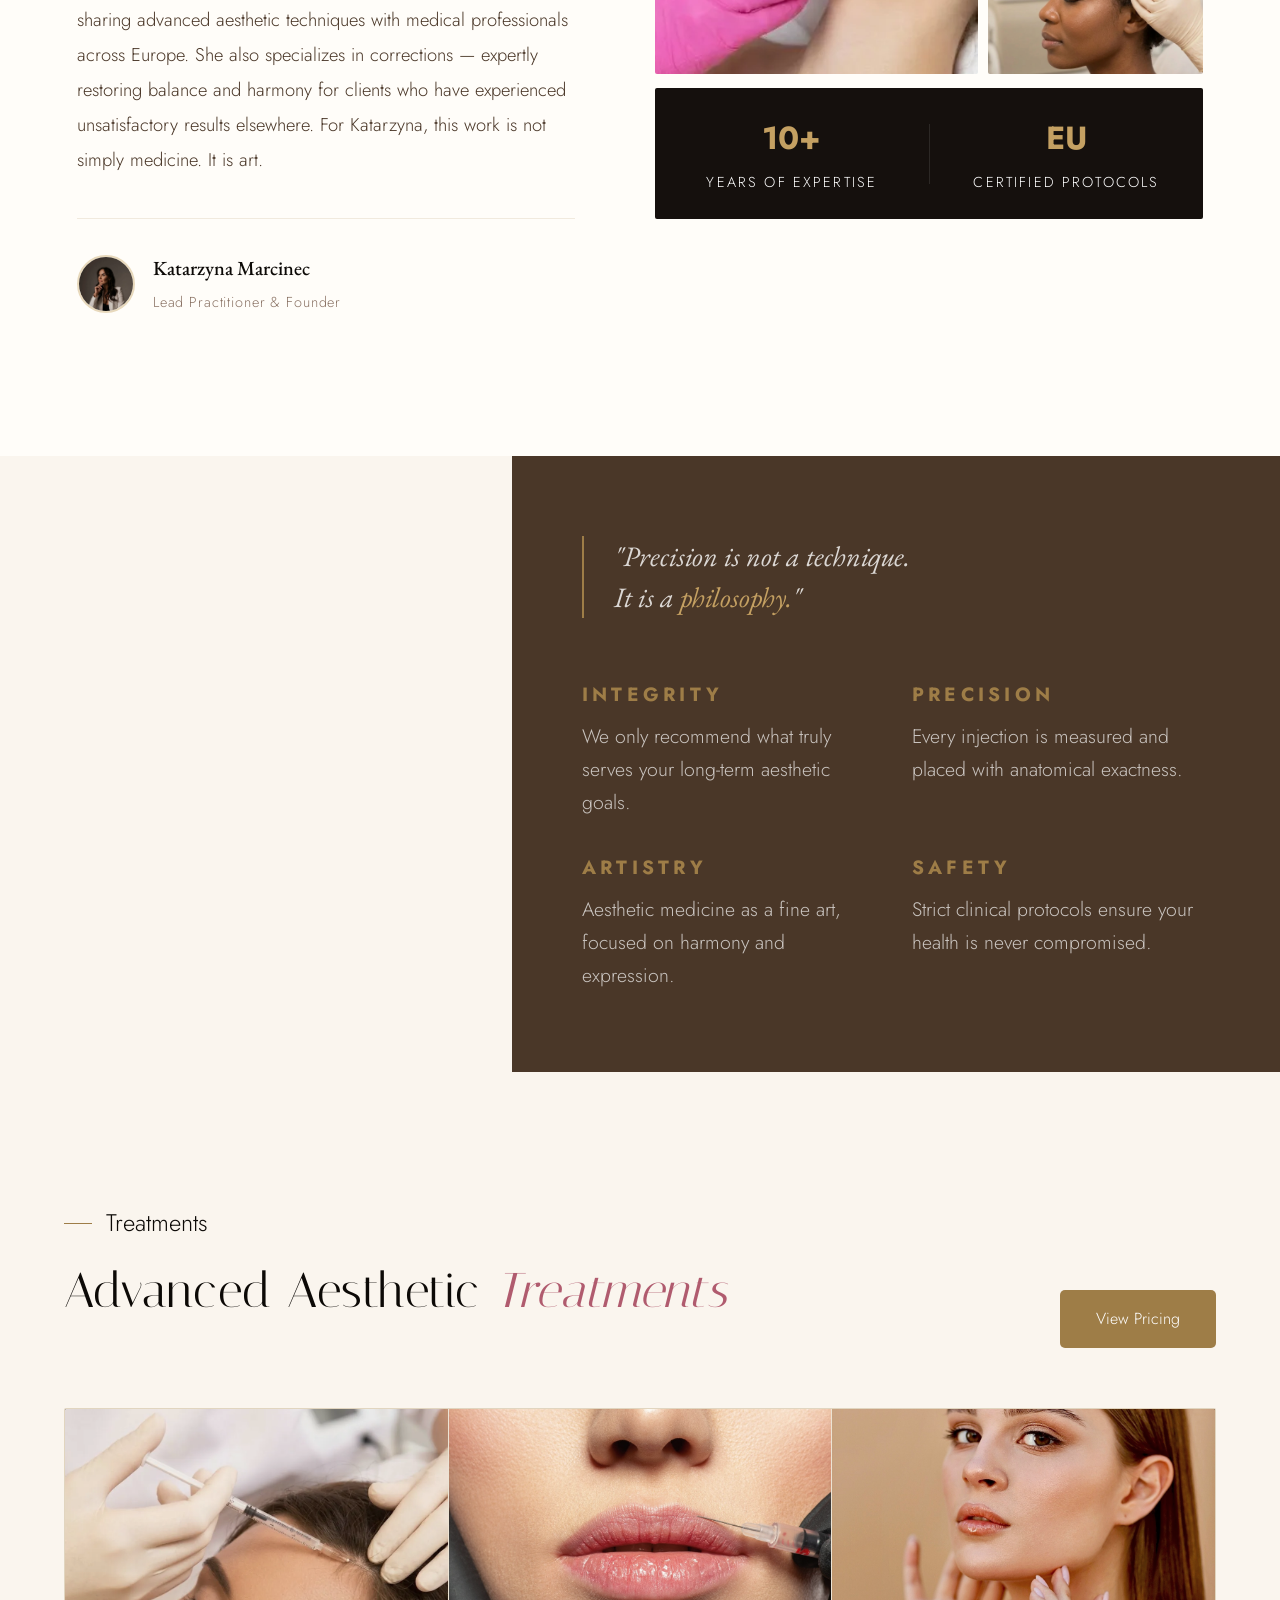
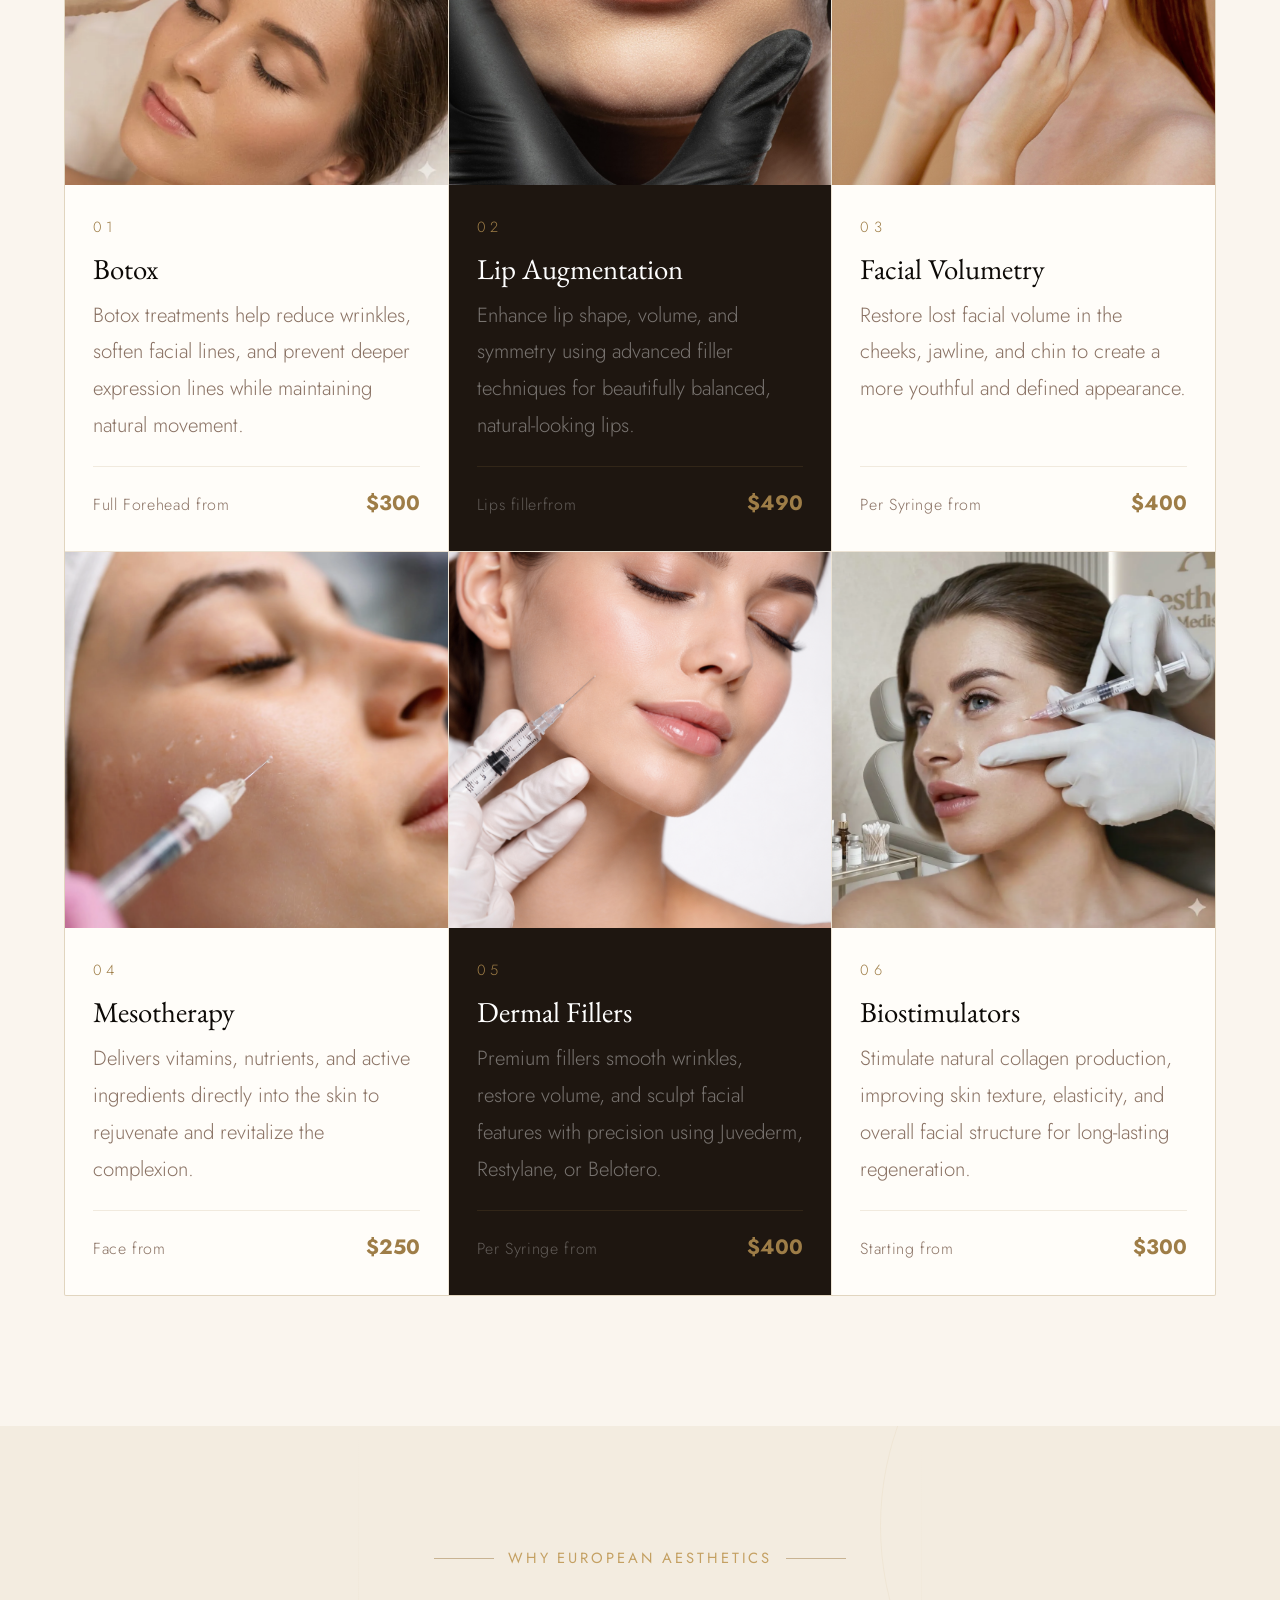
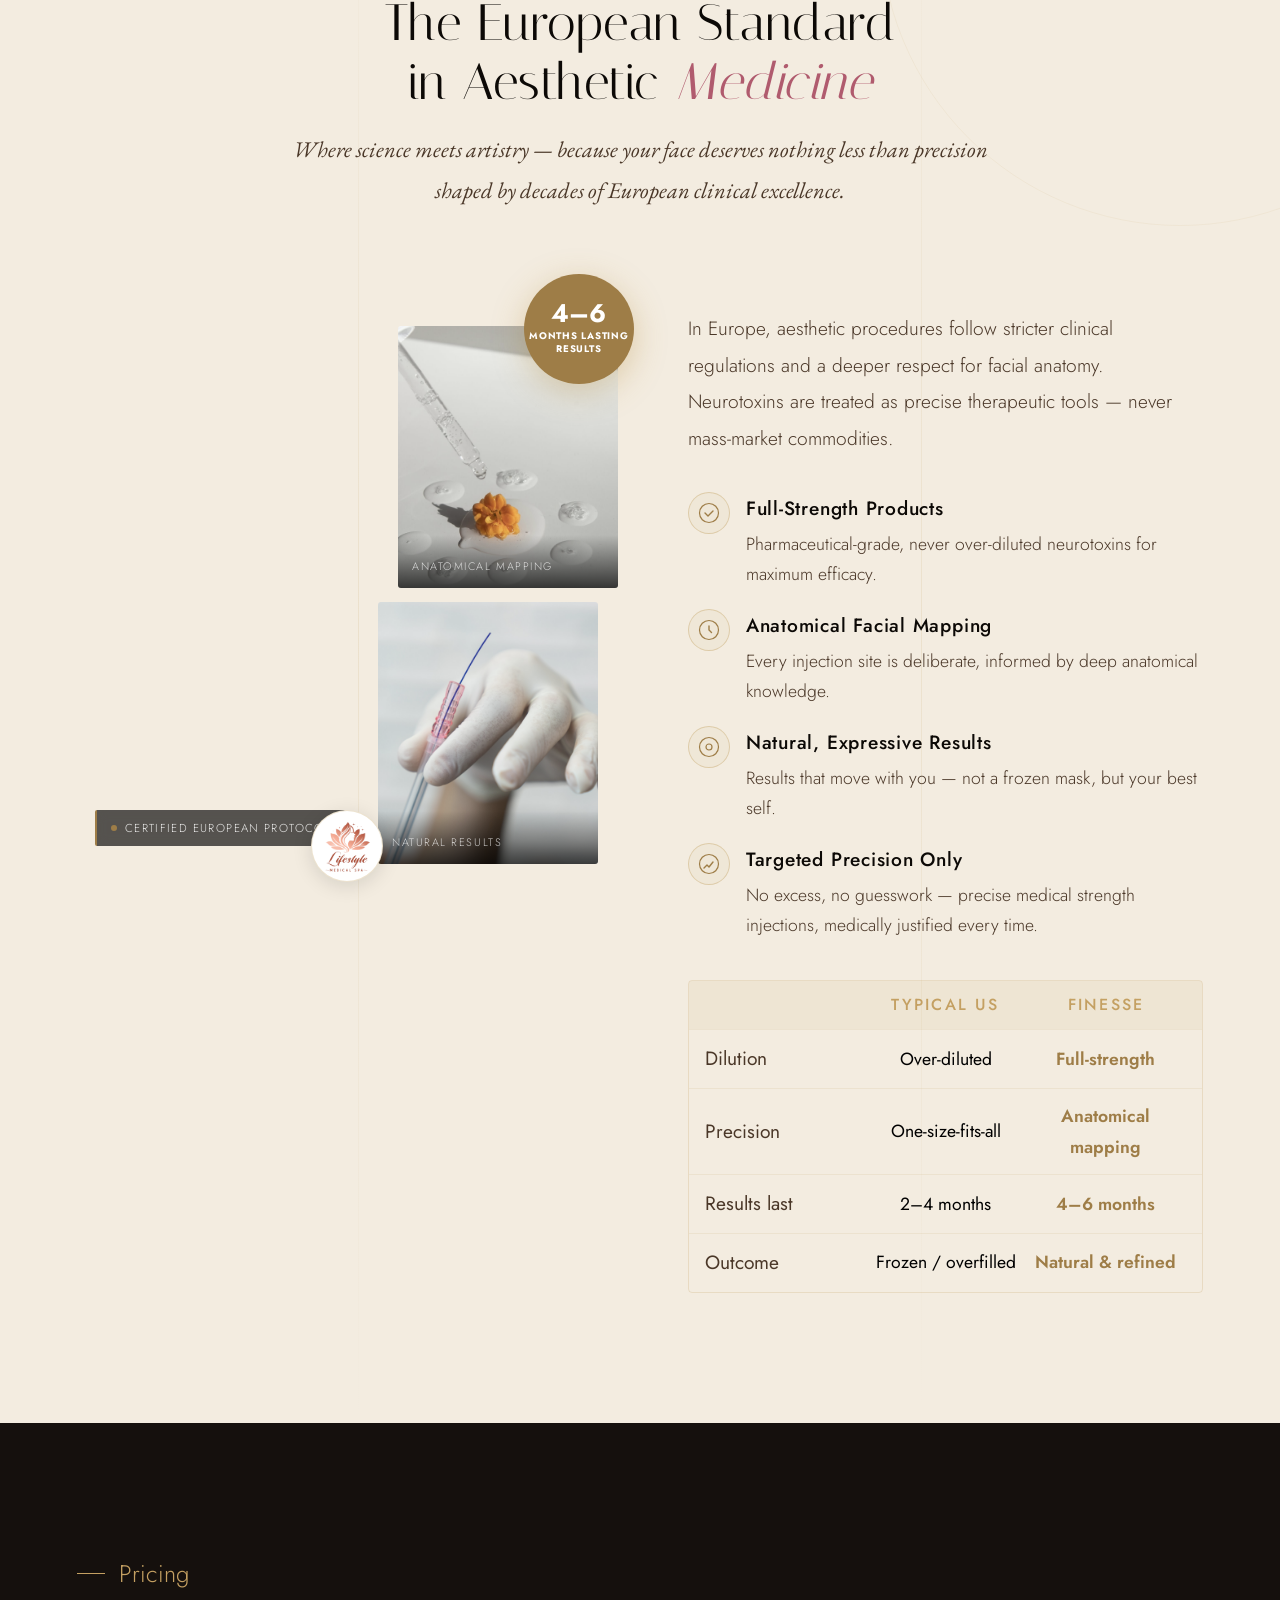
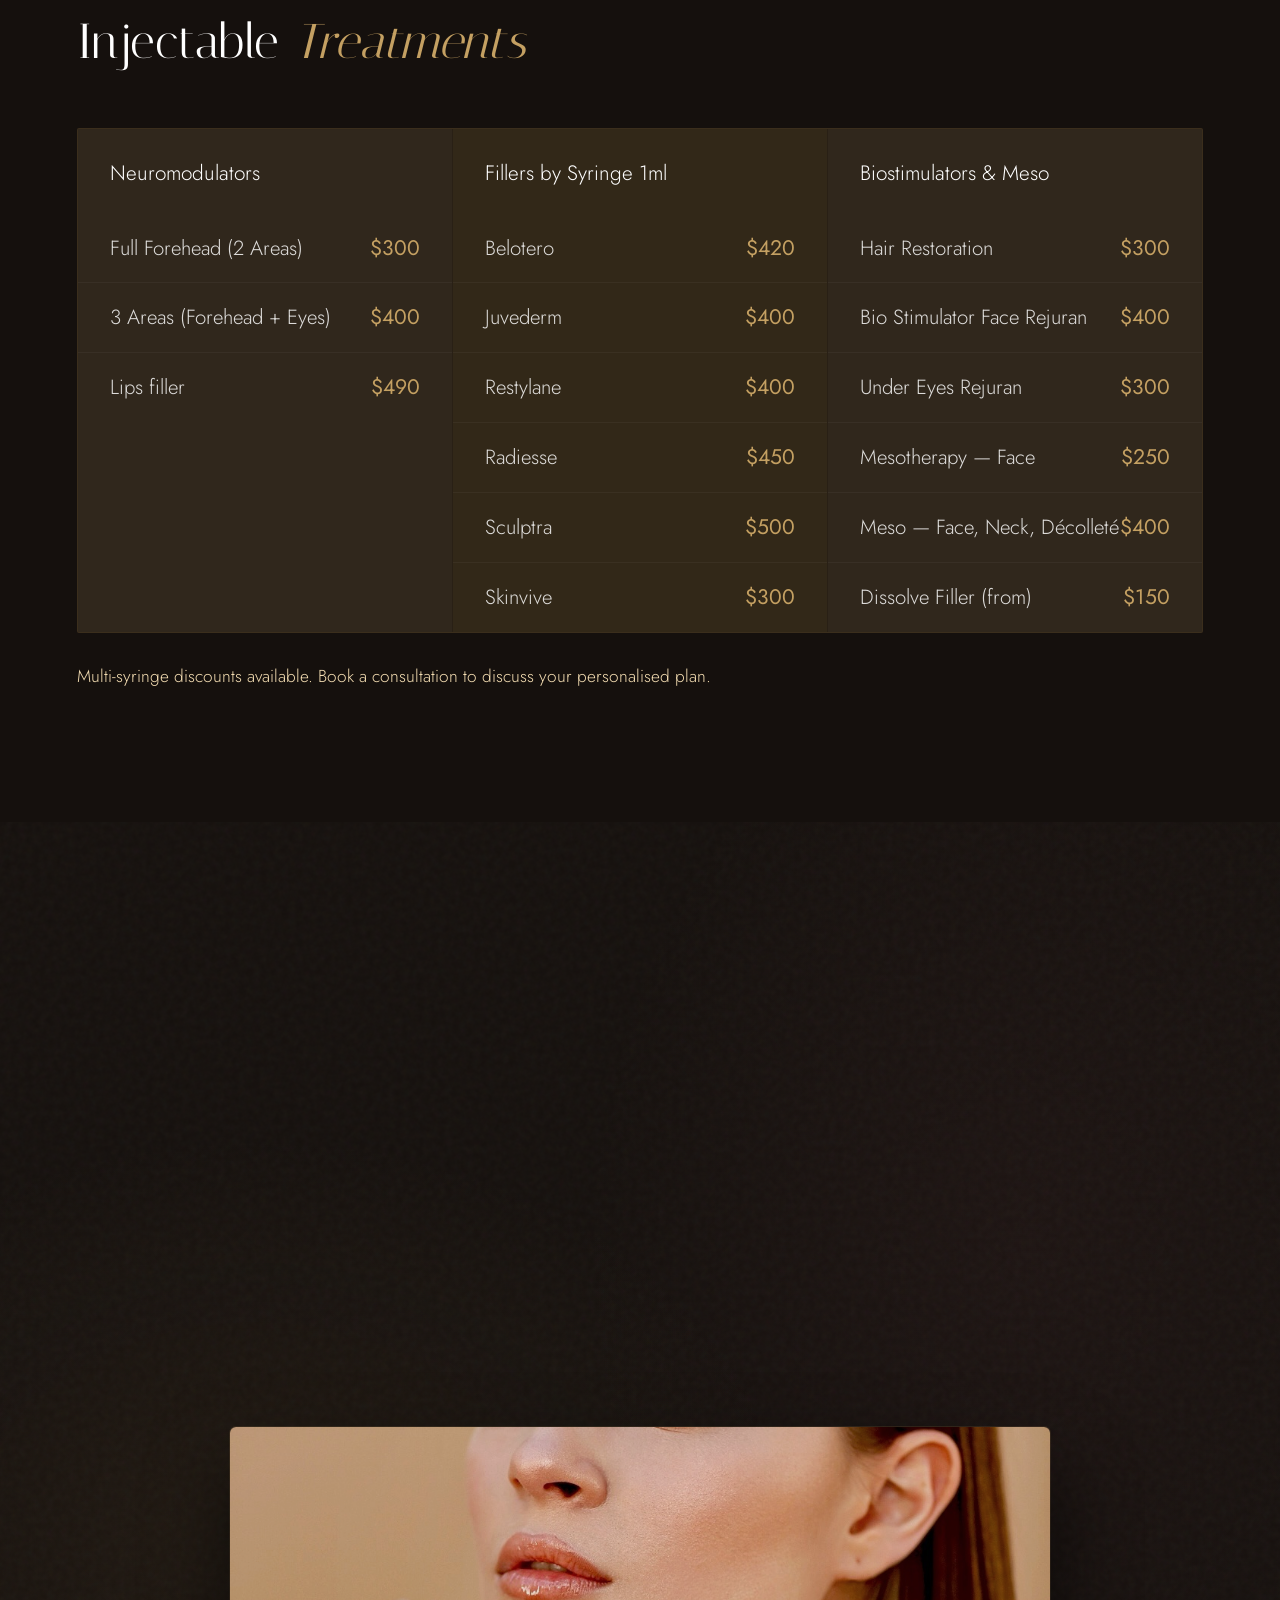
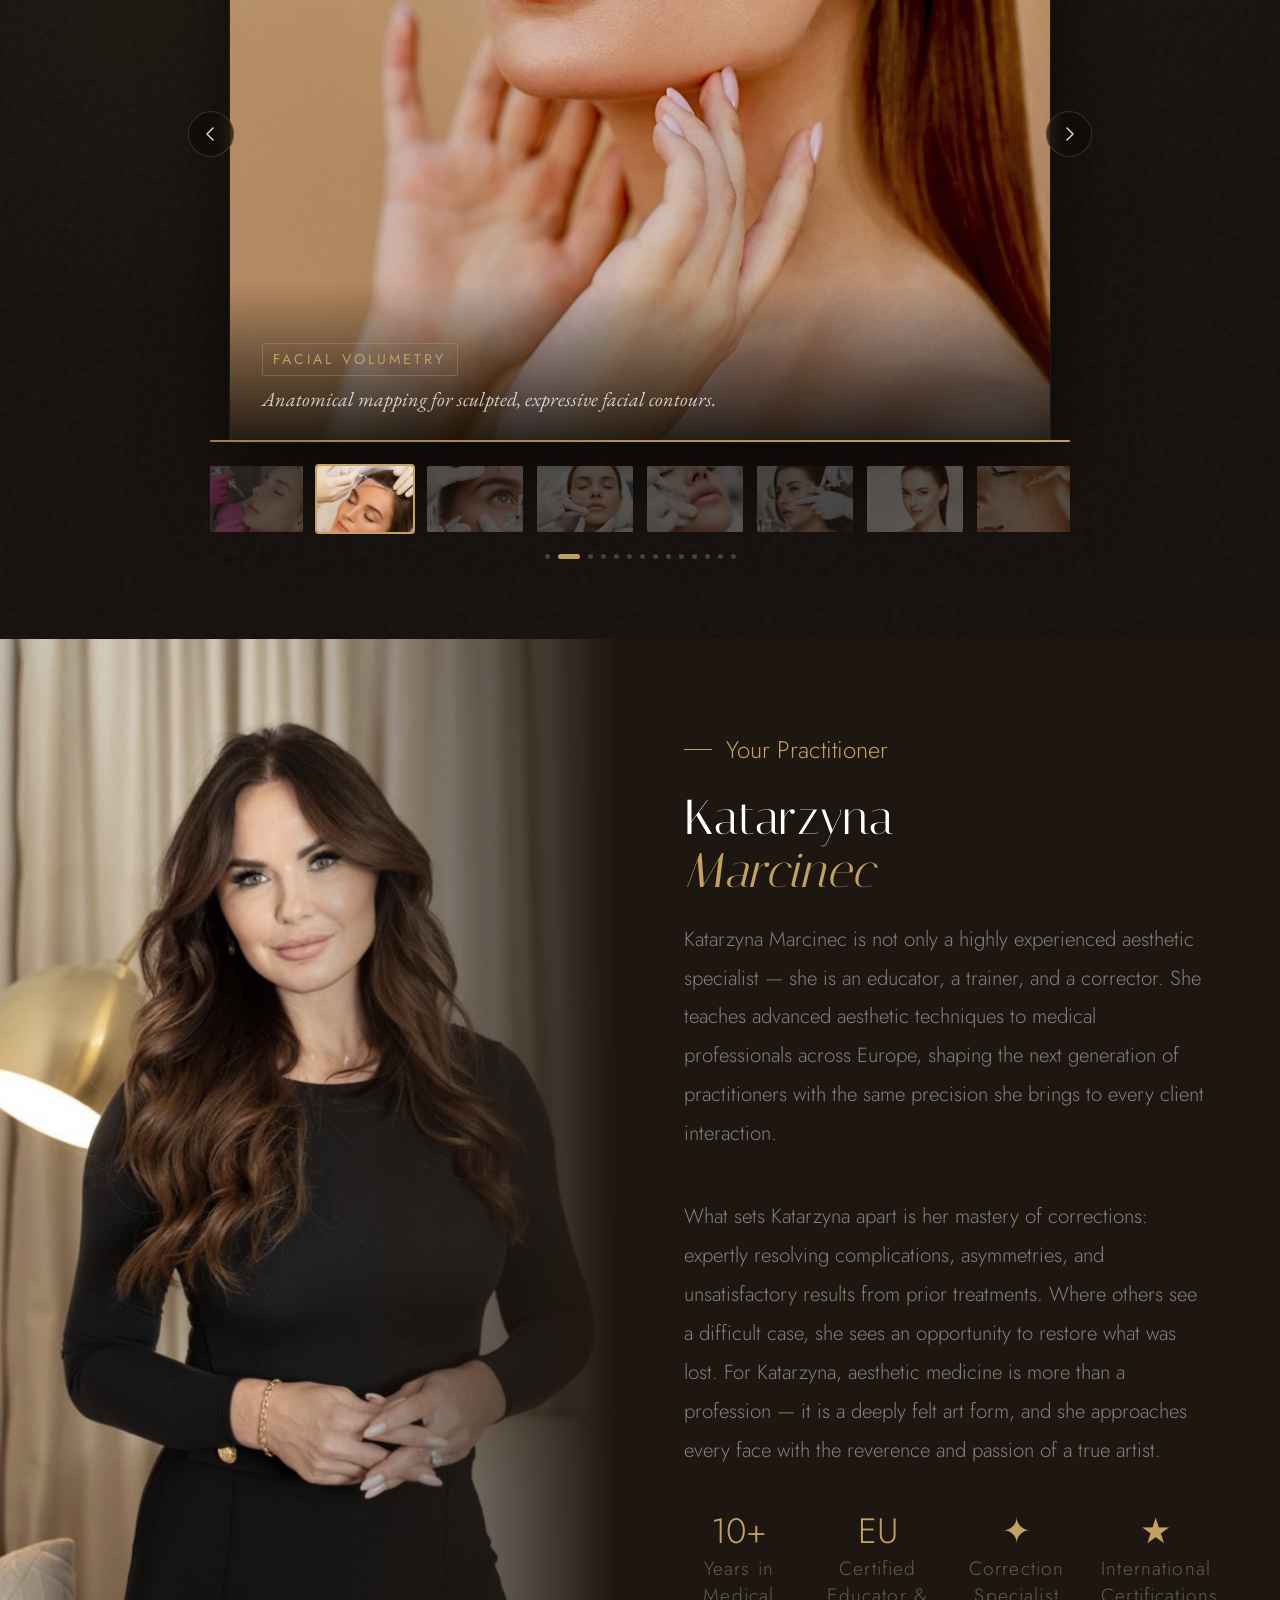
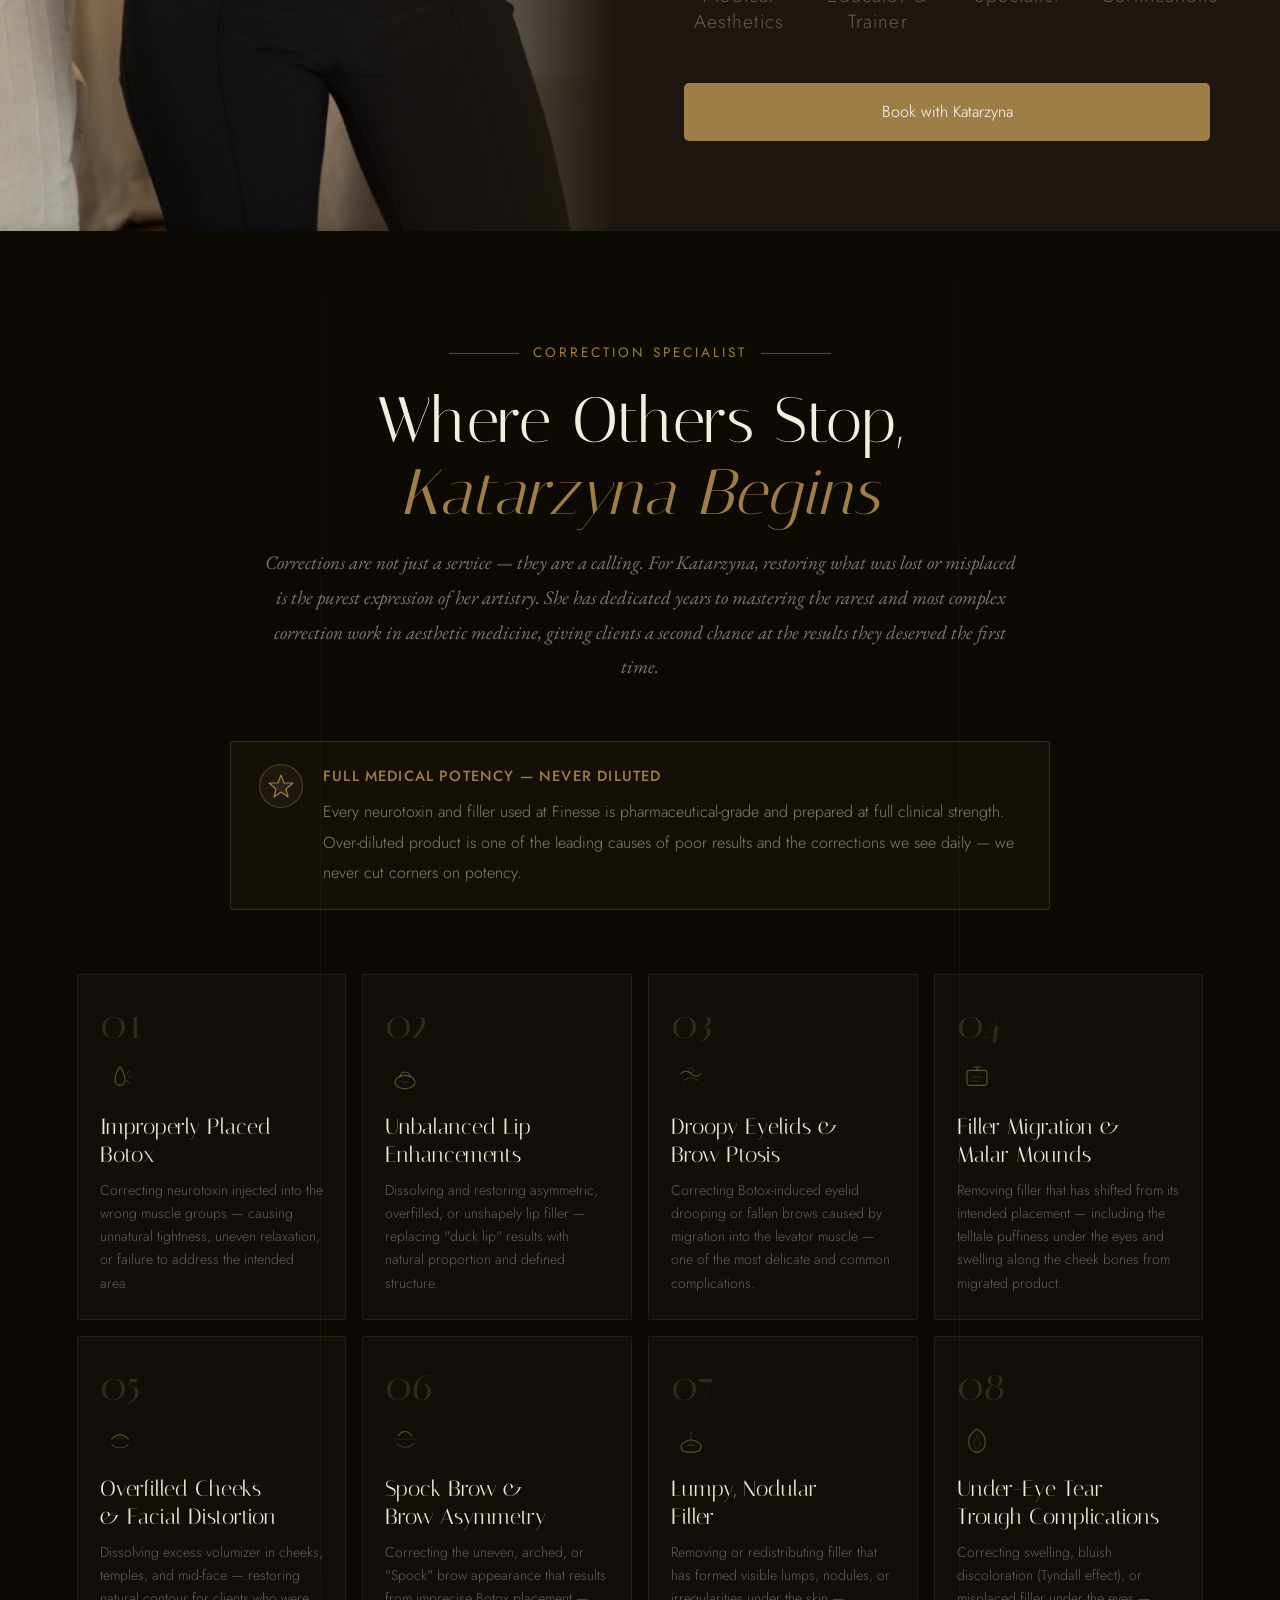
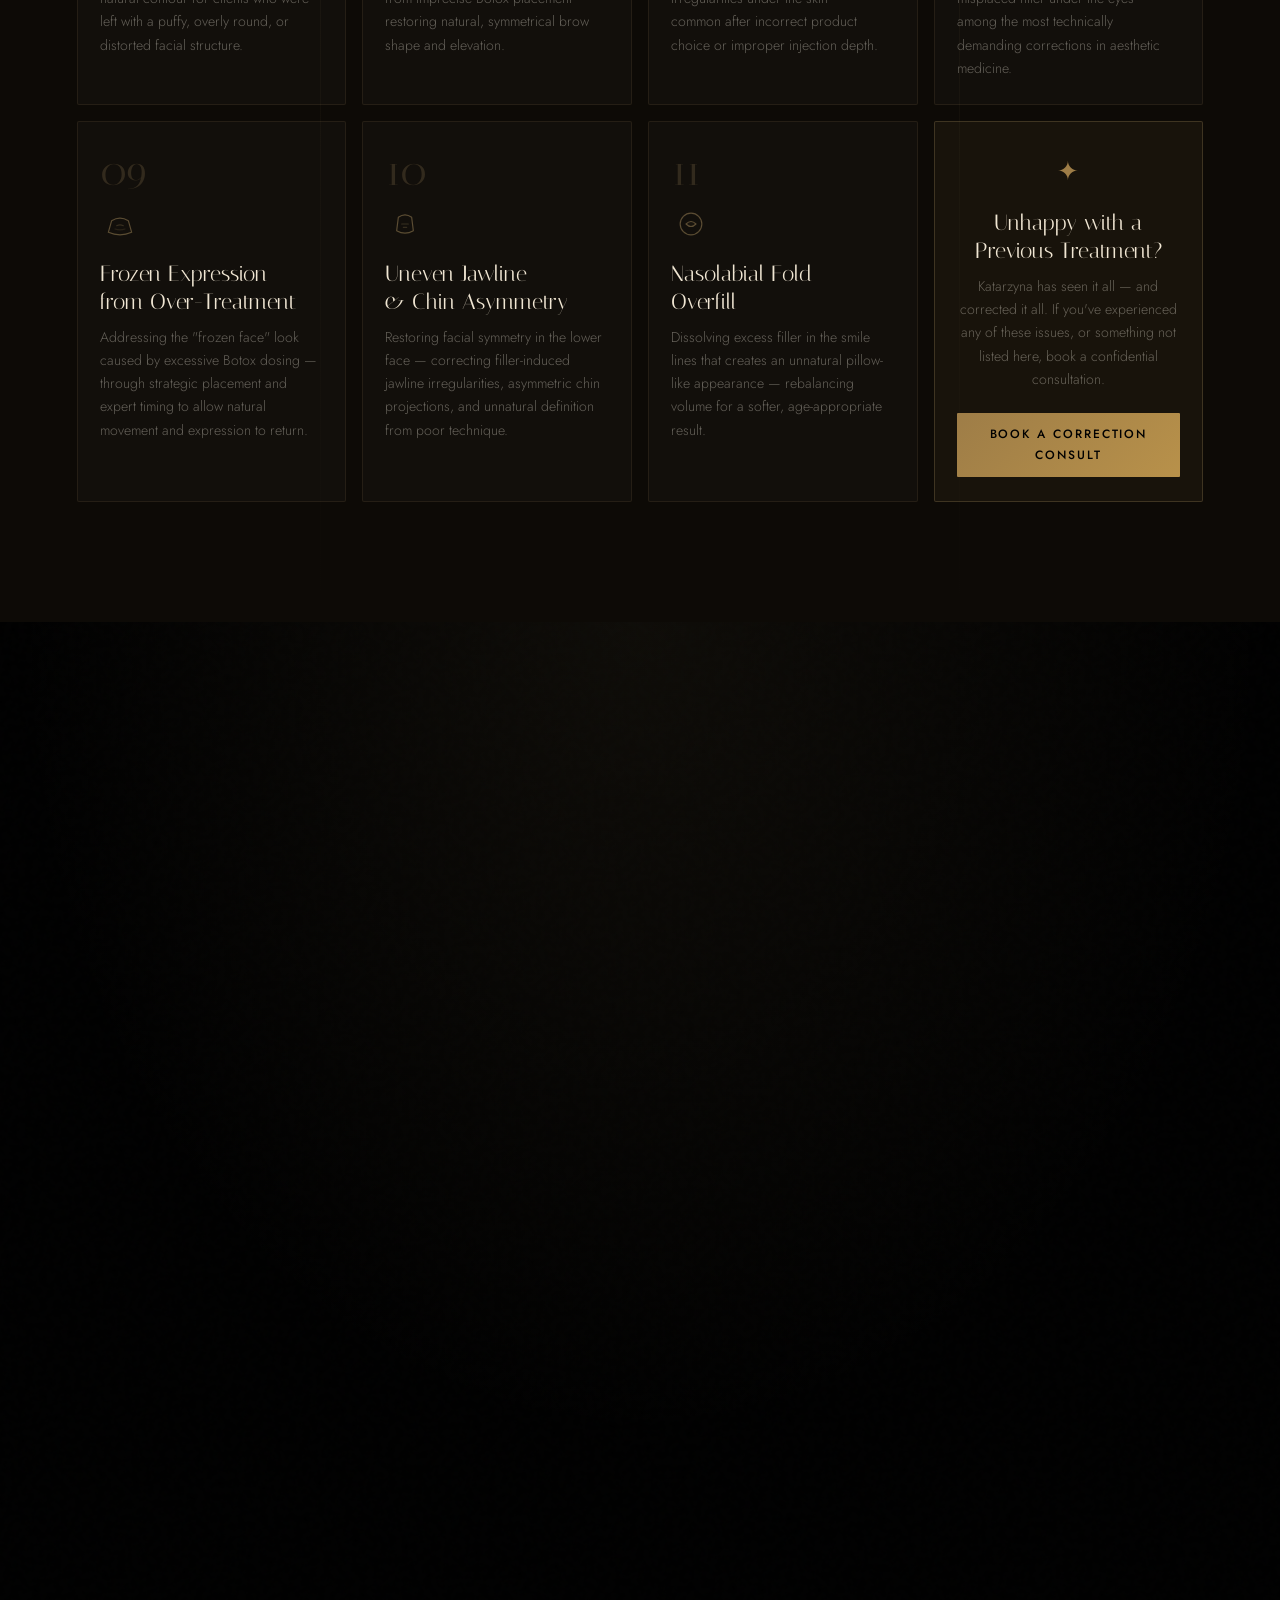
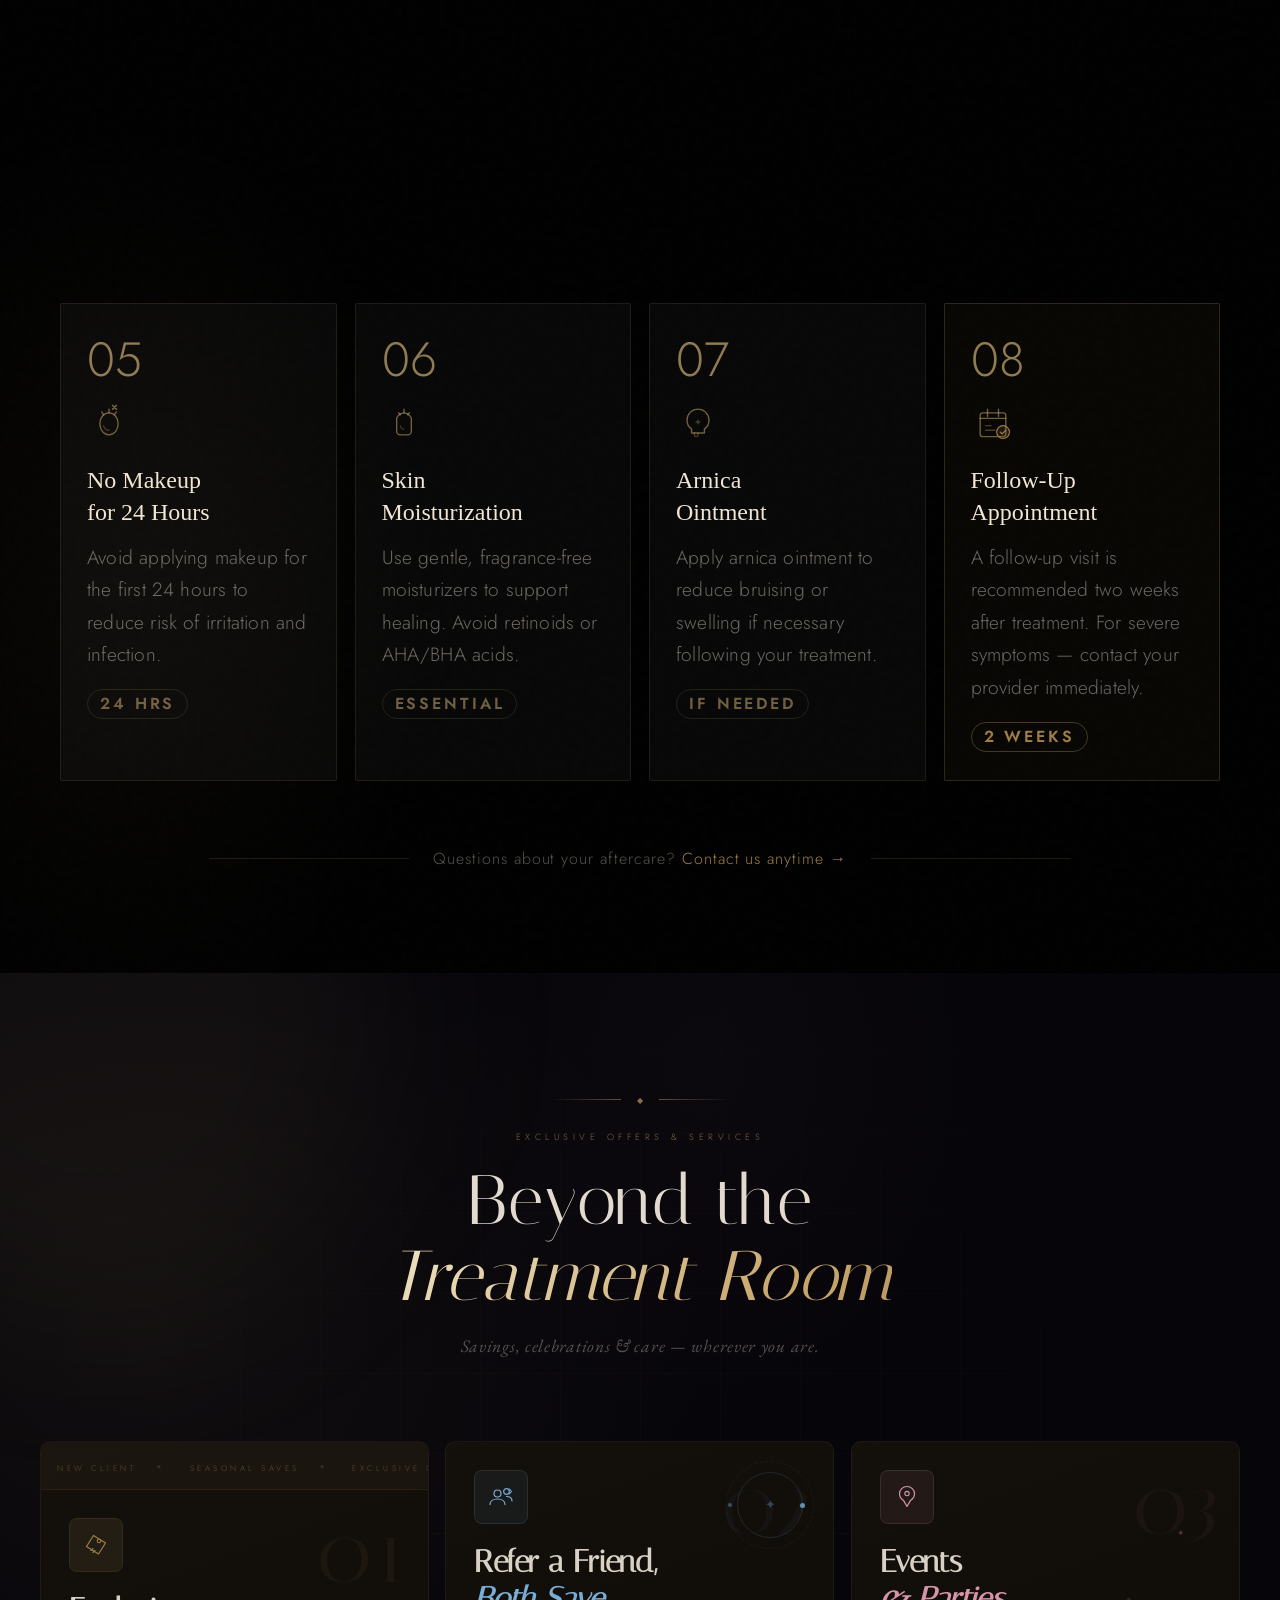
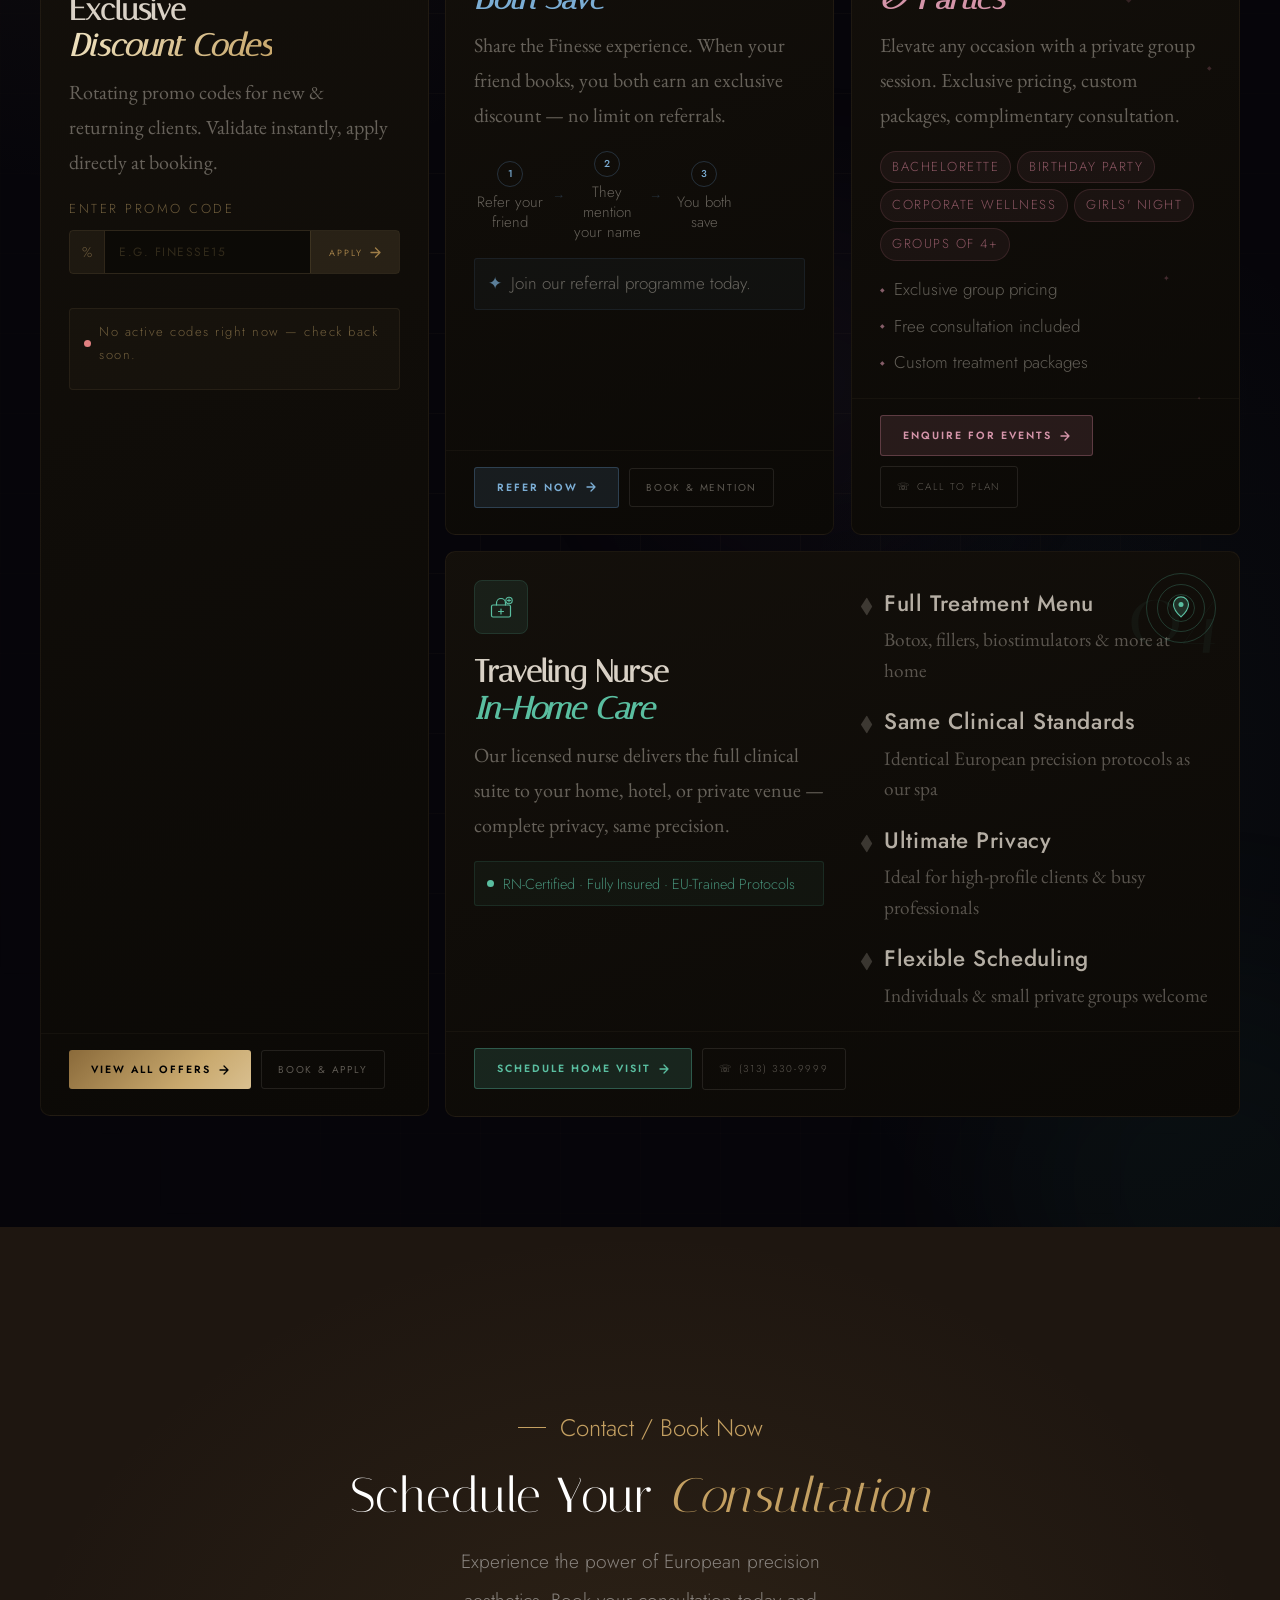
==== commit 7654e15e: "Update home.html" ====
--- a/home.html
+++ b/home.html
@@ -6,7 +6,7 @@
   <meta name="viewport" content="width=device-width, initial-scale=1.0">
   <title>Finesse Medical Spa — European Aesthetic Precision</title>
   <link rel="manifest" href="manifest.json">
-  <link rel="icon" type="image/png" href="images/logo.png">
+  <link rel="icon" type="image/png" href="images/logolink.png">
   <meta name="theme-color" content="#c9a96e">
   <meta name="apple-mobile-web-app-capable" content="yes">
   <meta name="apple-mobile-web-app-status-bar-style" content="black-translucent">
@@ -1888,30 +1888,6 @@
       </div>
       <div class="gs-thumb" data-idx="7">
         <img src="images/lifestyle3.jpg" alt="">
-        <div class="gs-thumb-shine"></div>
-      </div>
-      <div class="gs-thumb" data-idx="8">
-        <img src="images/thumbnail.jpg" alt="">
-        <div class="gs-thumb-shine"></div>
-      </div>
-      <div class="gs-thumb" data-idx="9">
-        <img src="images/thumbnail.jpg" alt="">
-        <div class="gs-thumb-shine"></div>
-      </div>
-      <div class="gs-thumb" data-idx="10">
-        <img src="images/thumbnail.jpg" alt="">
-        <div class="gs-thumb-shine"></div>
-      </div>
-      <div class="gs-thumb" data-idx="11">
-        <img src="images/thumbnail.jpg" alt="">
-        <div class="gs-thumb-shine"></div>
-      </div>
-      <div class="gs-thumb" data-idx="12">
-        <img src="images/thumbnail.jpg" alt="">
-        <div class="gs-thumb-shine"></div>
-      </div>
-      <div class="gs-thumb" data-idx="13">
-        <img src="images/thumbnail.jpg" alt="">
         <div class="gs-thumb-shine"></div>
       </div>
     </div>
@@ -10698,4 +10674,4 @@
 
 </body>
 
-</html>+</html>
--- a/css/style.css
+++ b/css/style.css
@@ -161,8 +161,8 @@
 }
 
 .logo-img {
-  width: 36px;
-  height: 36px;
+  width: 50px;
+  height: 50px;
   object-fit: contain;
   transition: transform .4s cubic-bezier(.34,1.56,.64,1), filter .4s;
   filter: none;
@@ -478,7 +478,7 @@
   nav.s .nav-border-line { display: none; }
 
   .logo { gap: 8px; }
-  .logo-img { width: 32px; height: 32px; }
+  .logo-img { width: 45px; height: 45px; }
   .logo-text { font-size: 1.35rem; }
   .nav-r { gap: 0; align-items: center; }
   .nav-links, .nav-book { display: none; }
@@ -2071,8 +2071,8 @@
   }
 
   .logo-img {
-    width: 32px;
-    height: 32px;
+    width: 40px;
+    height: 40px;
   }
 
   .nav-r {
@@ -2118,8 +2118,8 @@
   }
 
   .logo-img {
-    width: 30px;
-    height: 30px;
+    width: 49px;
+    height: 40px;
   }
 
   .nav-r {
@@ -2883,8 +2883,8 @@
   }
 
   .logo-img {
-    width: 30px;
-    height: 30px;
+    width: 40px;
+    height: 40px;
   }
 
   .tvm-panel {
@@ -3417,4 +3417,4 @@
 
 video.ms-slide.active {
   display: block;
-}+}
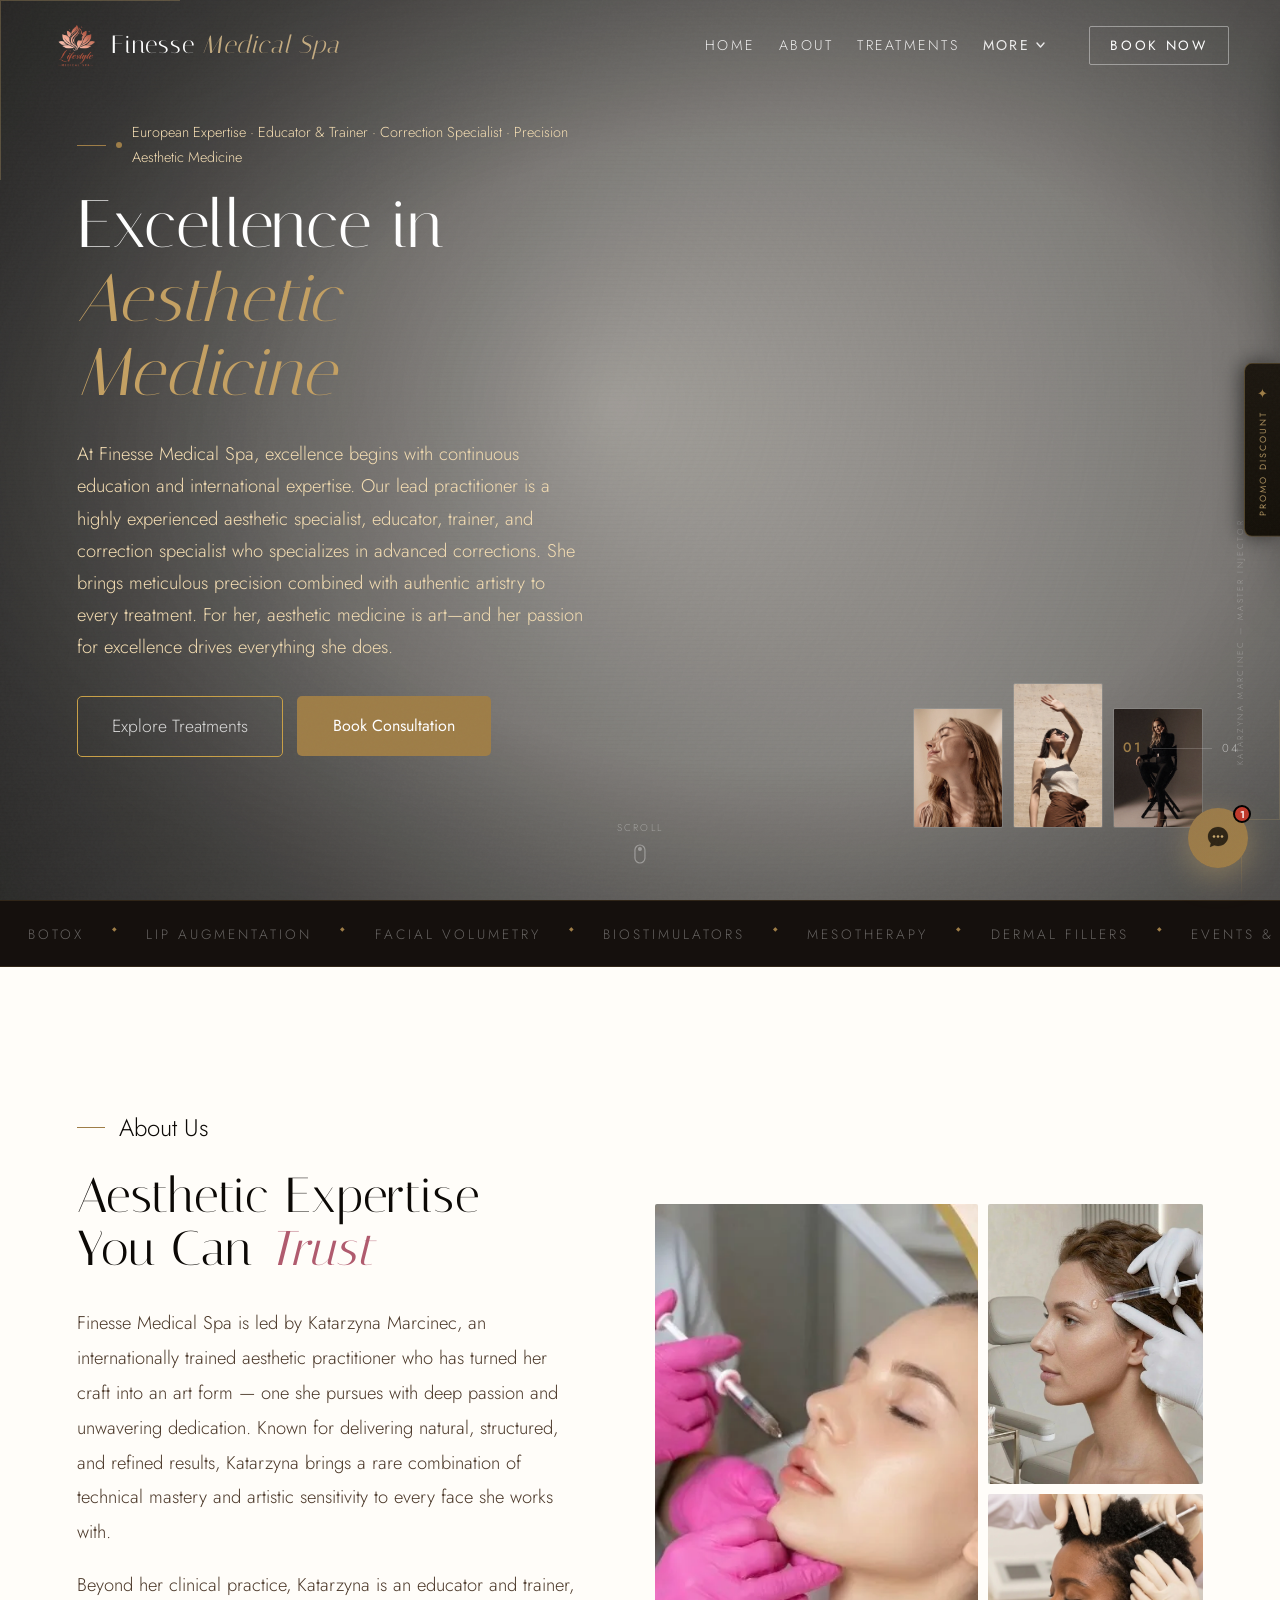
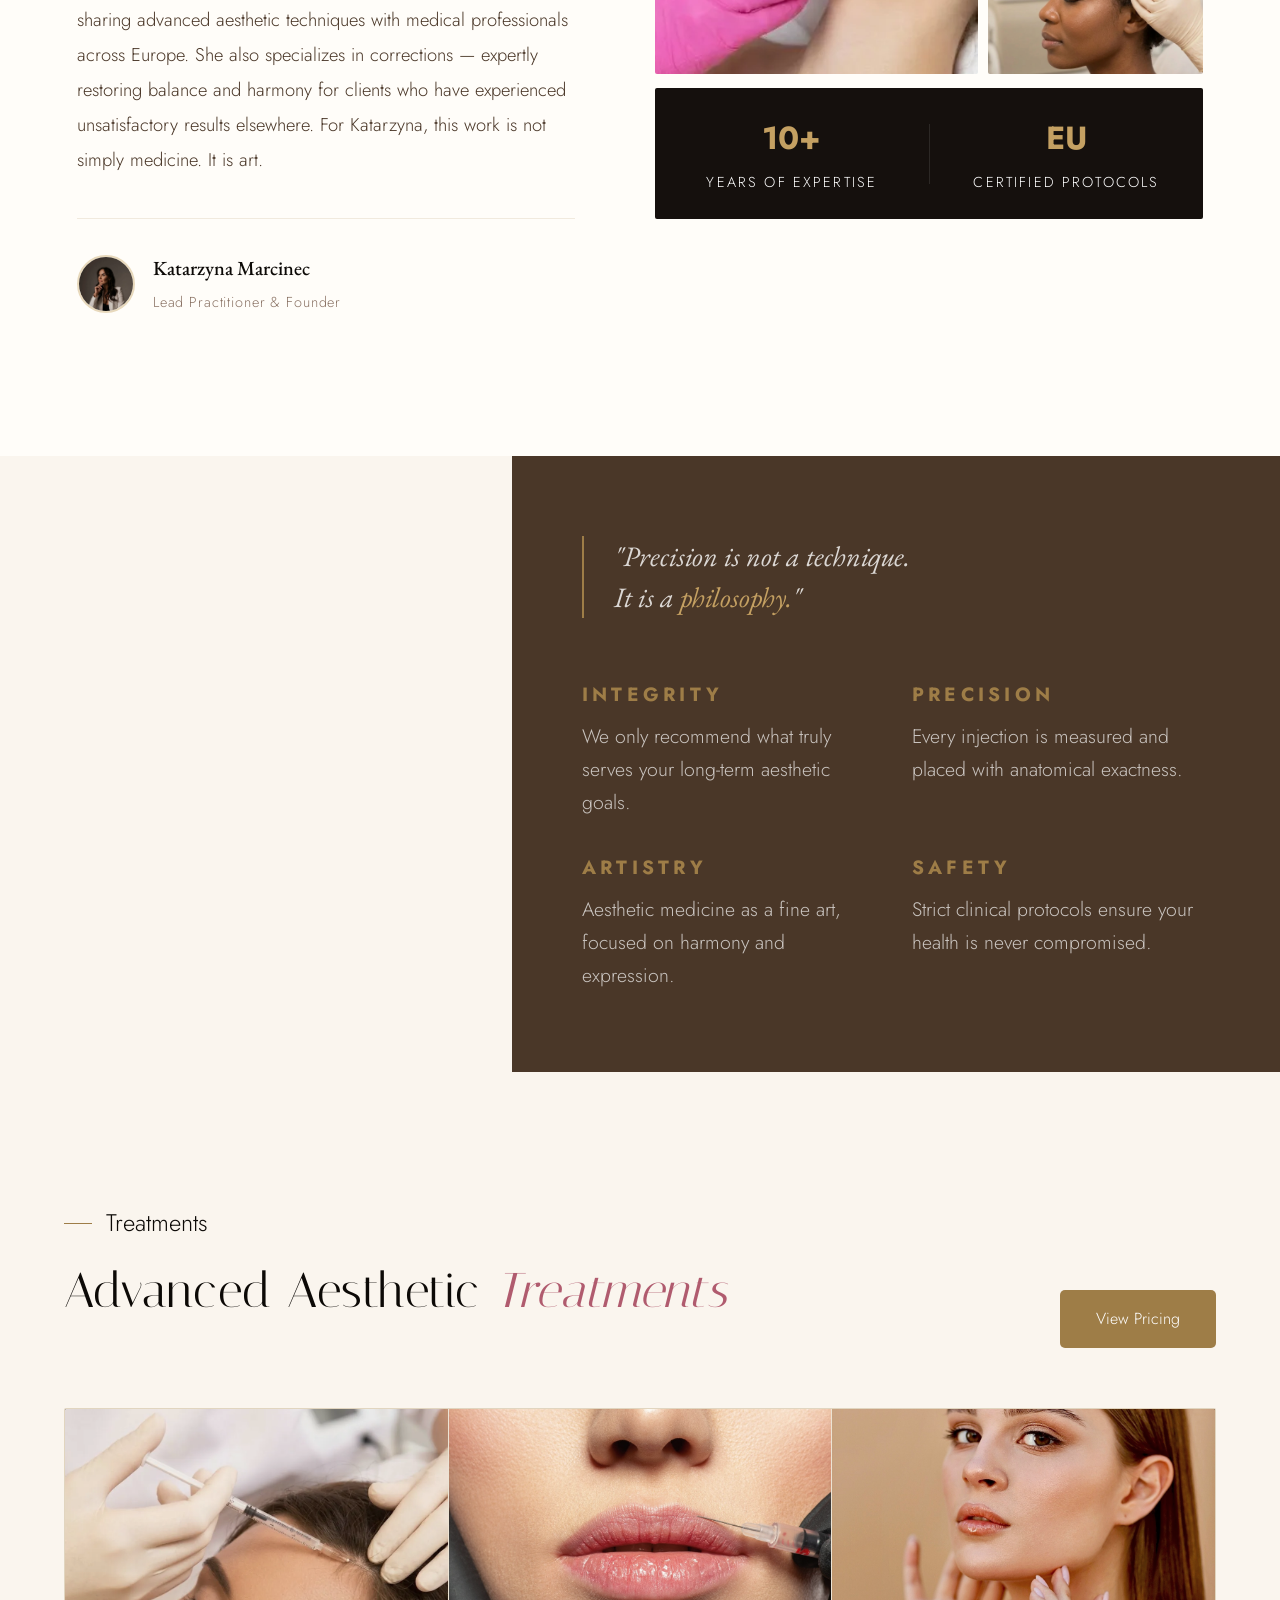
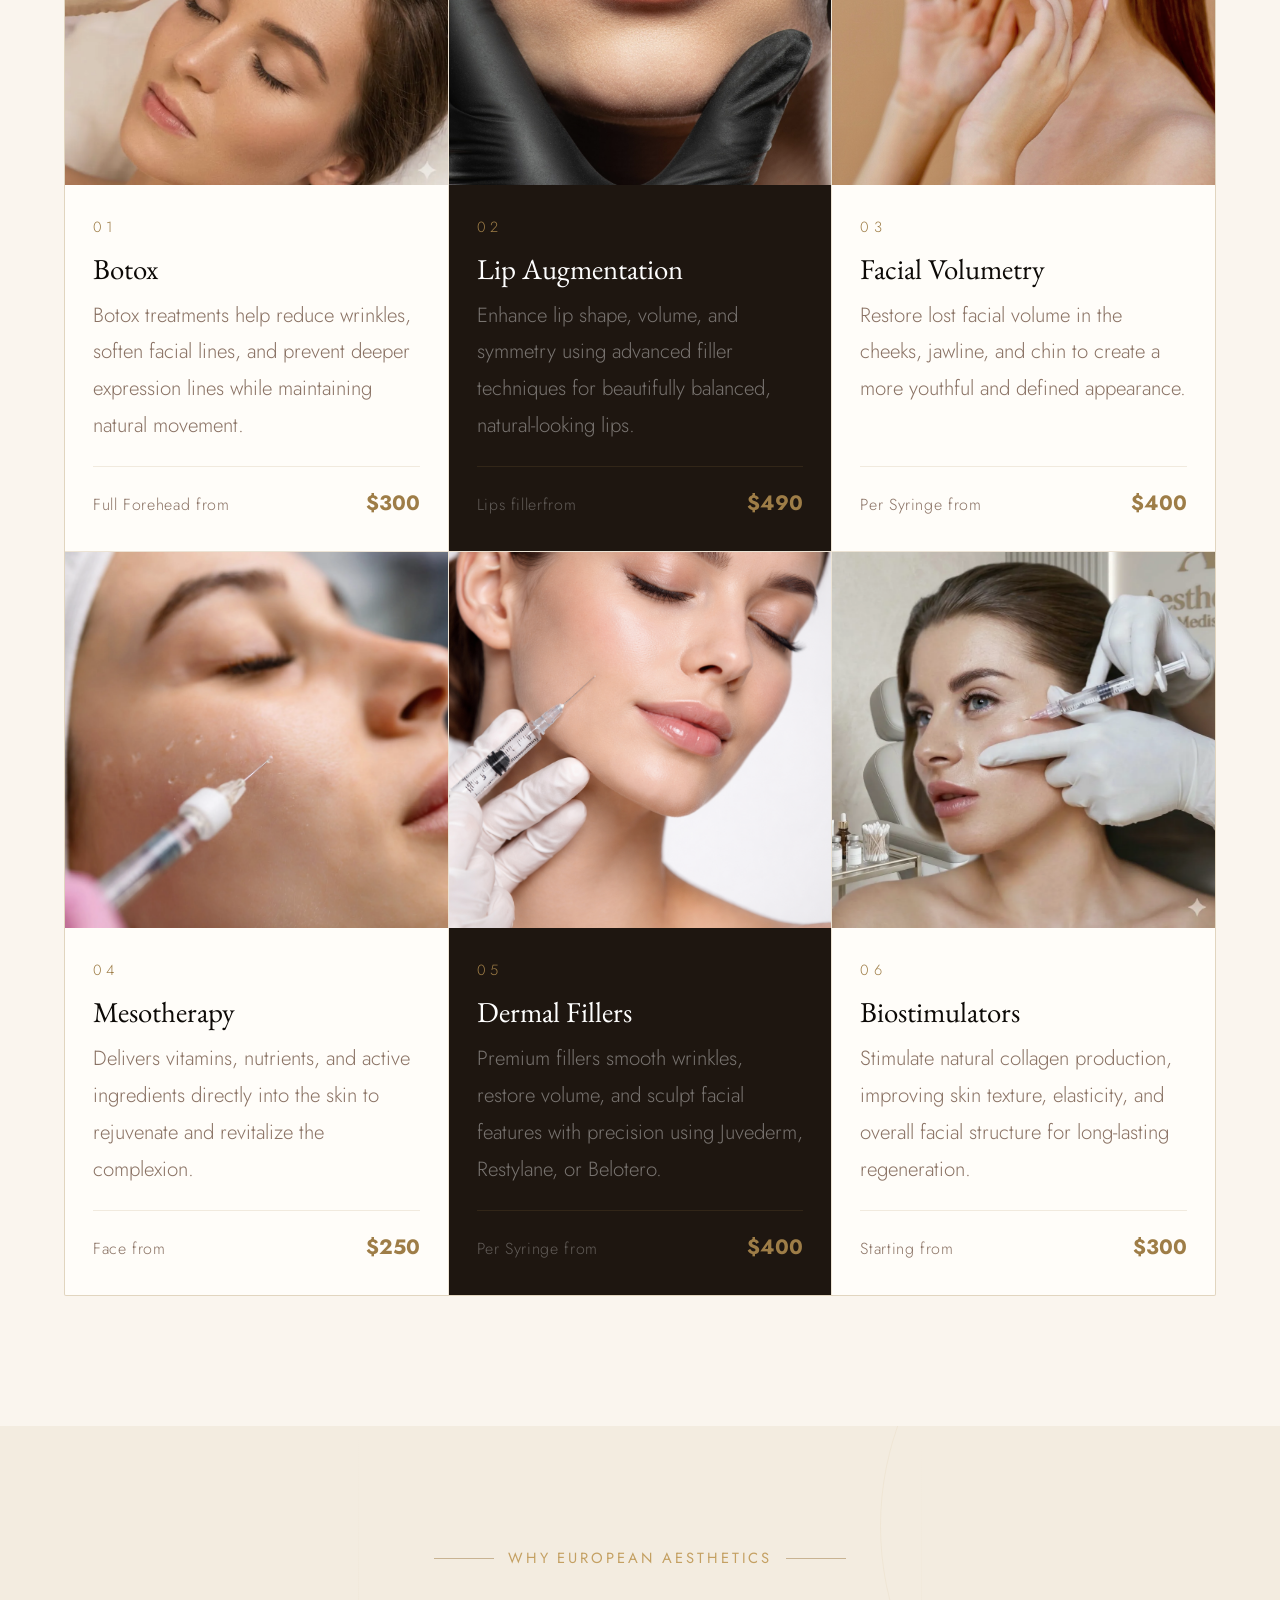
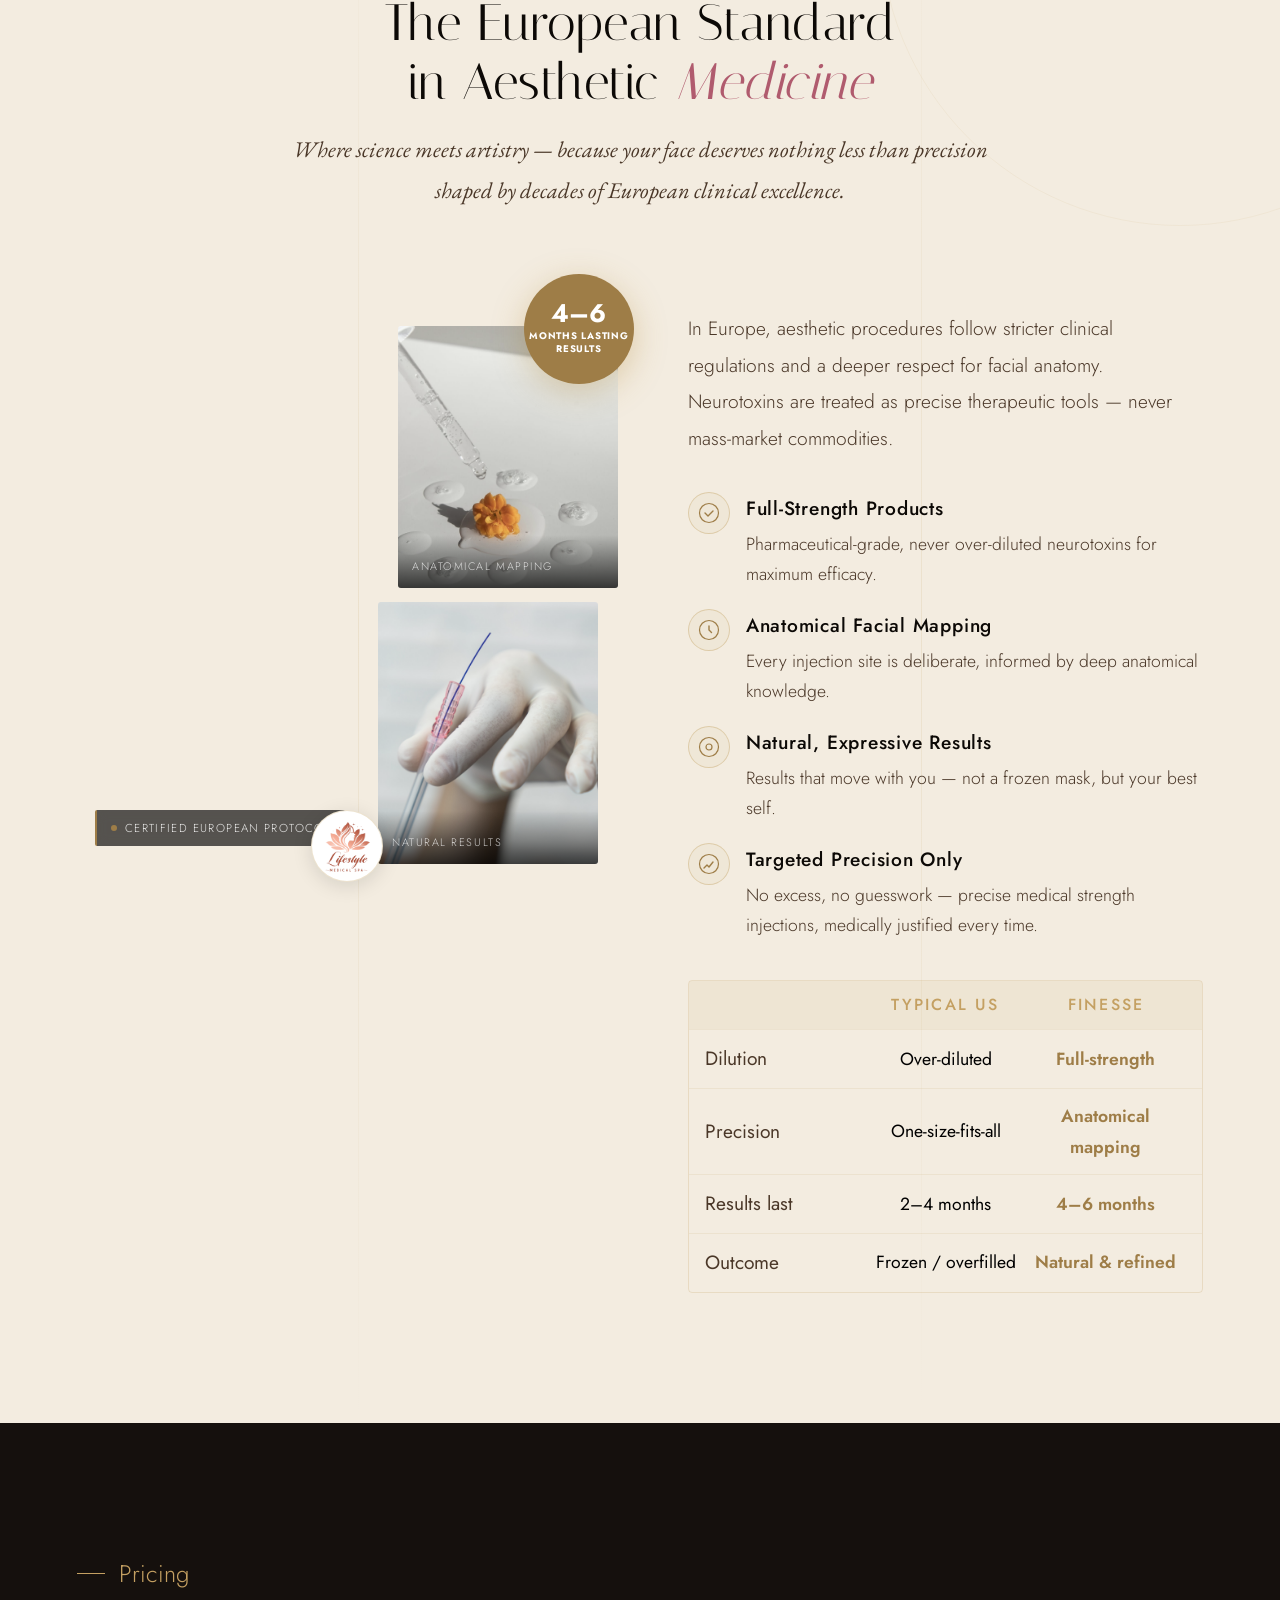
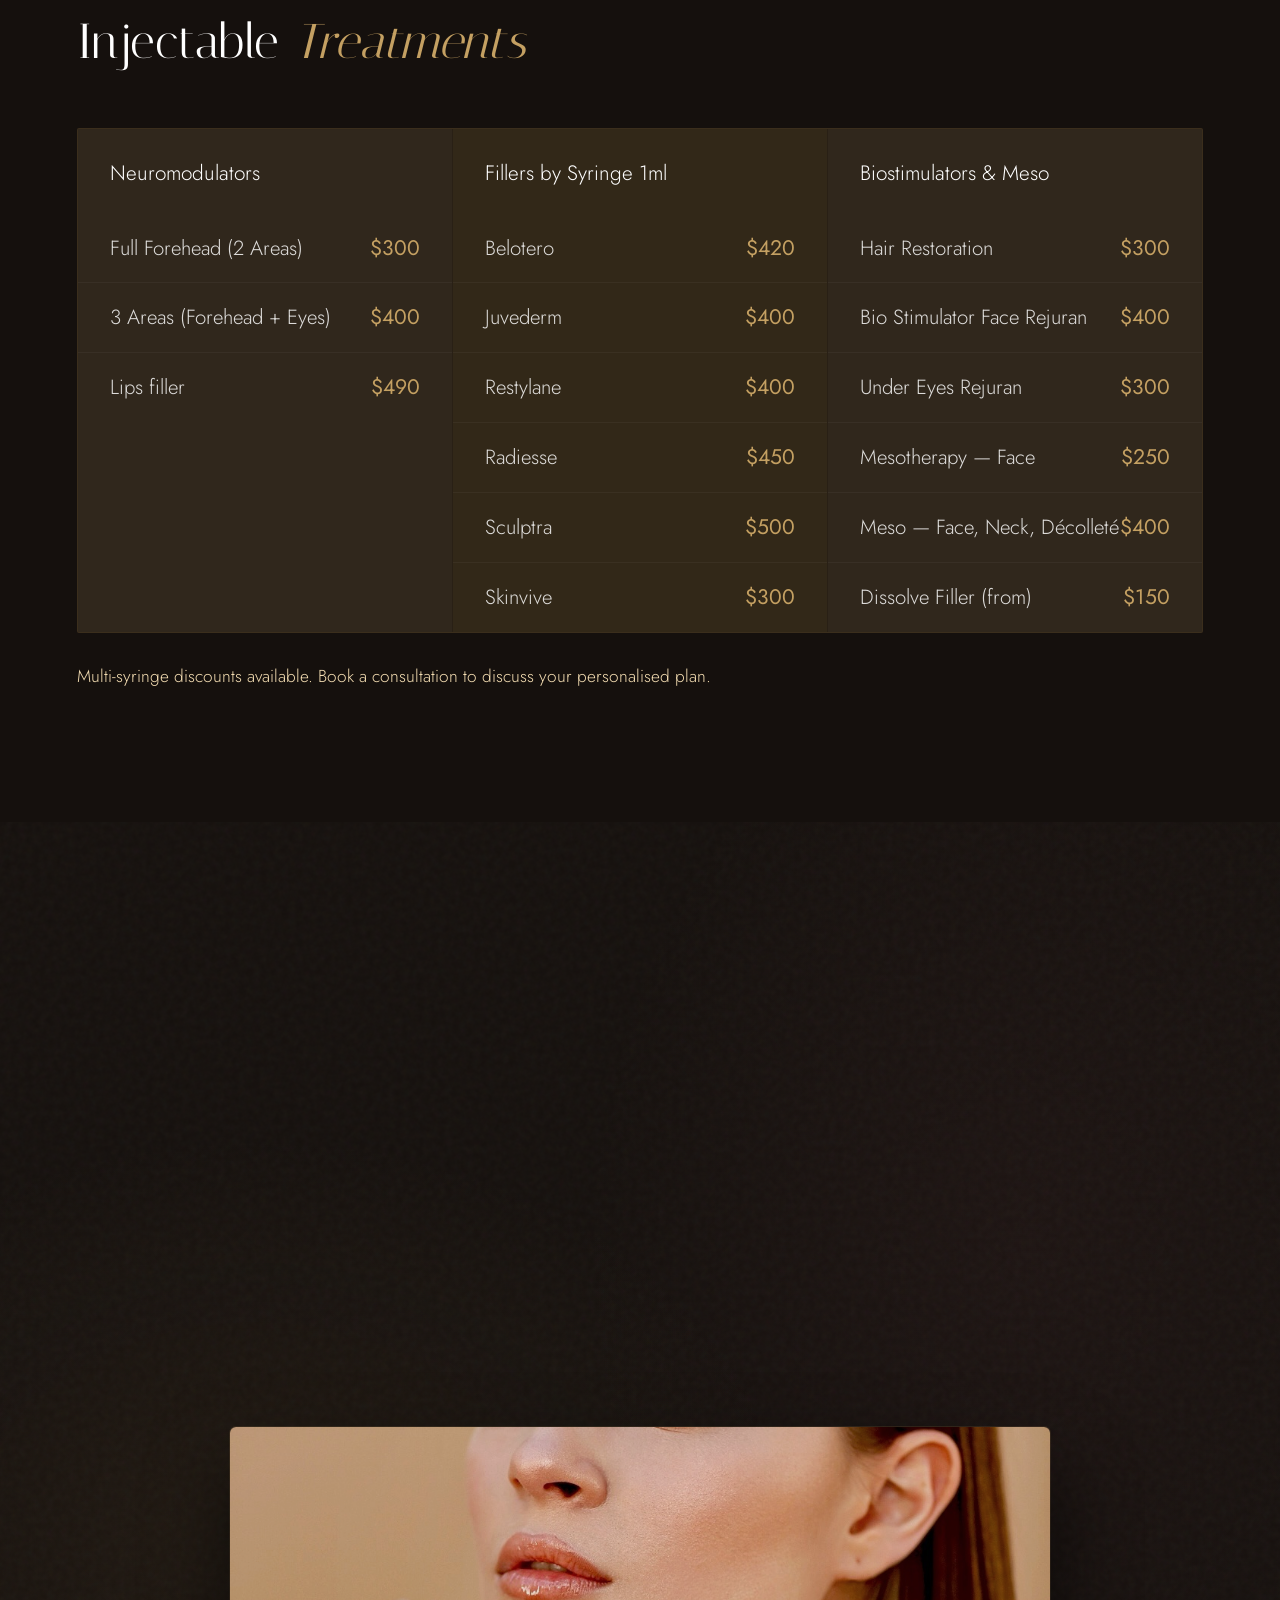
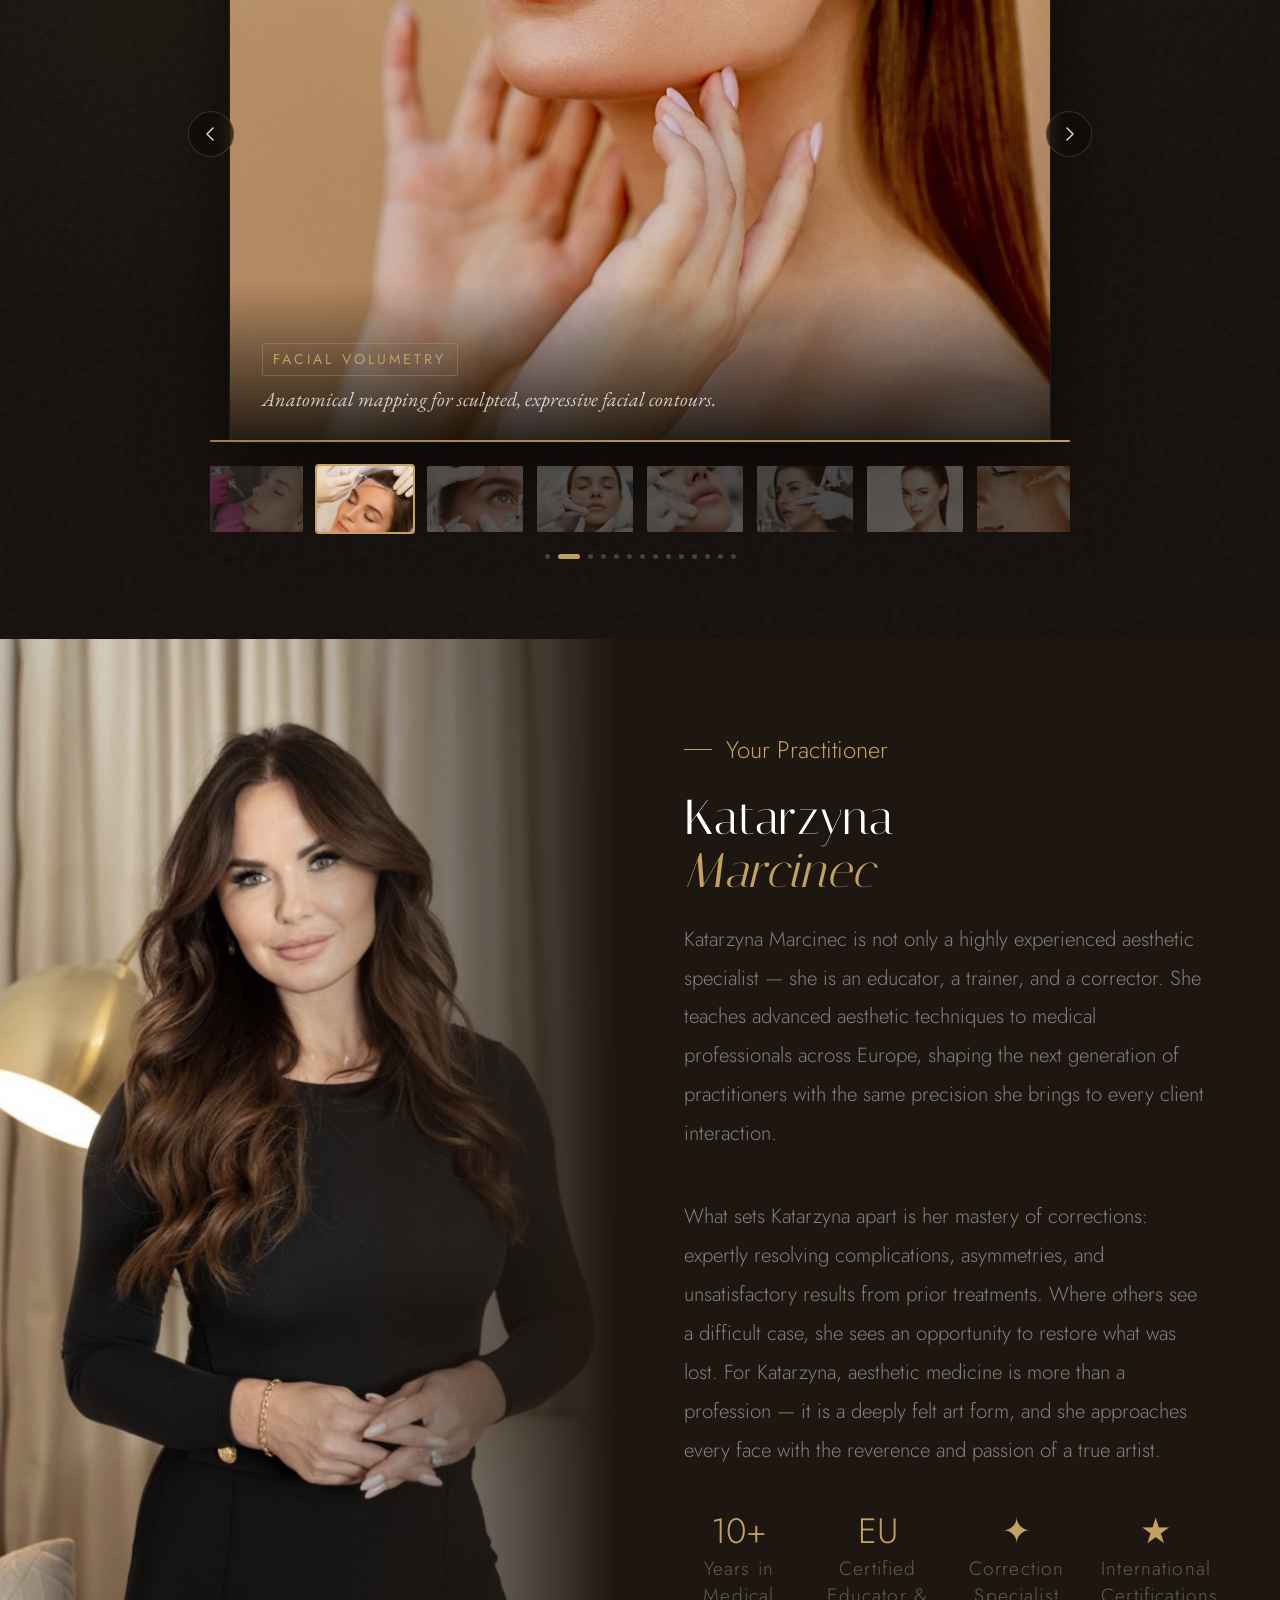
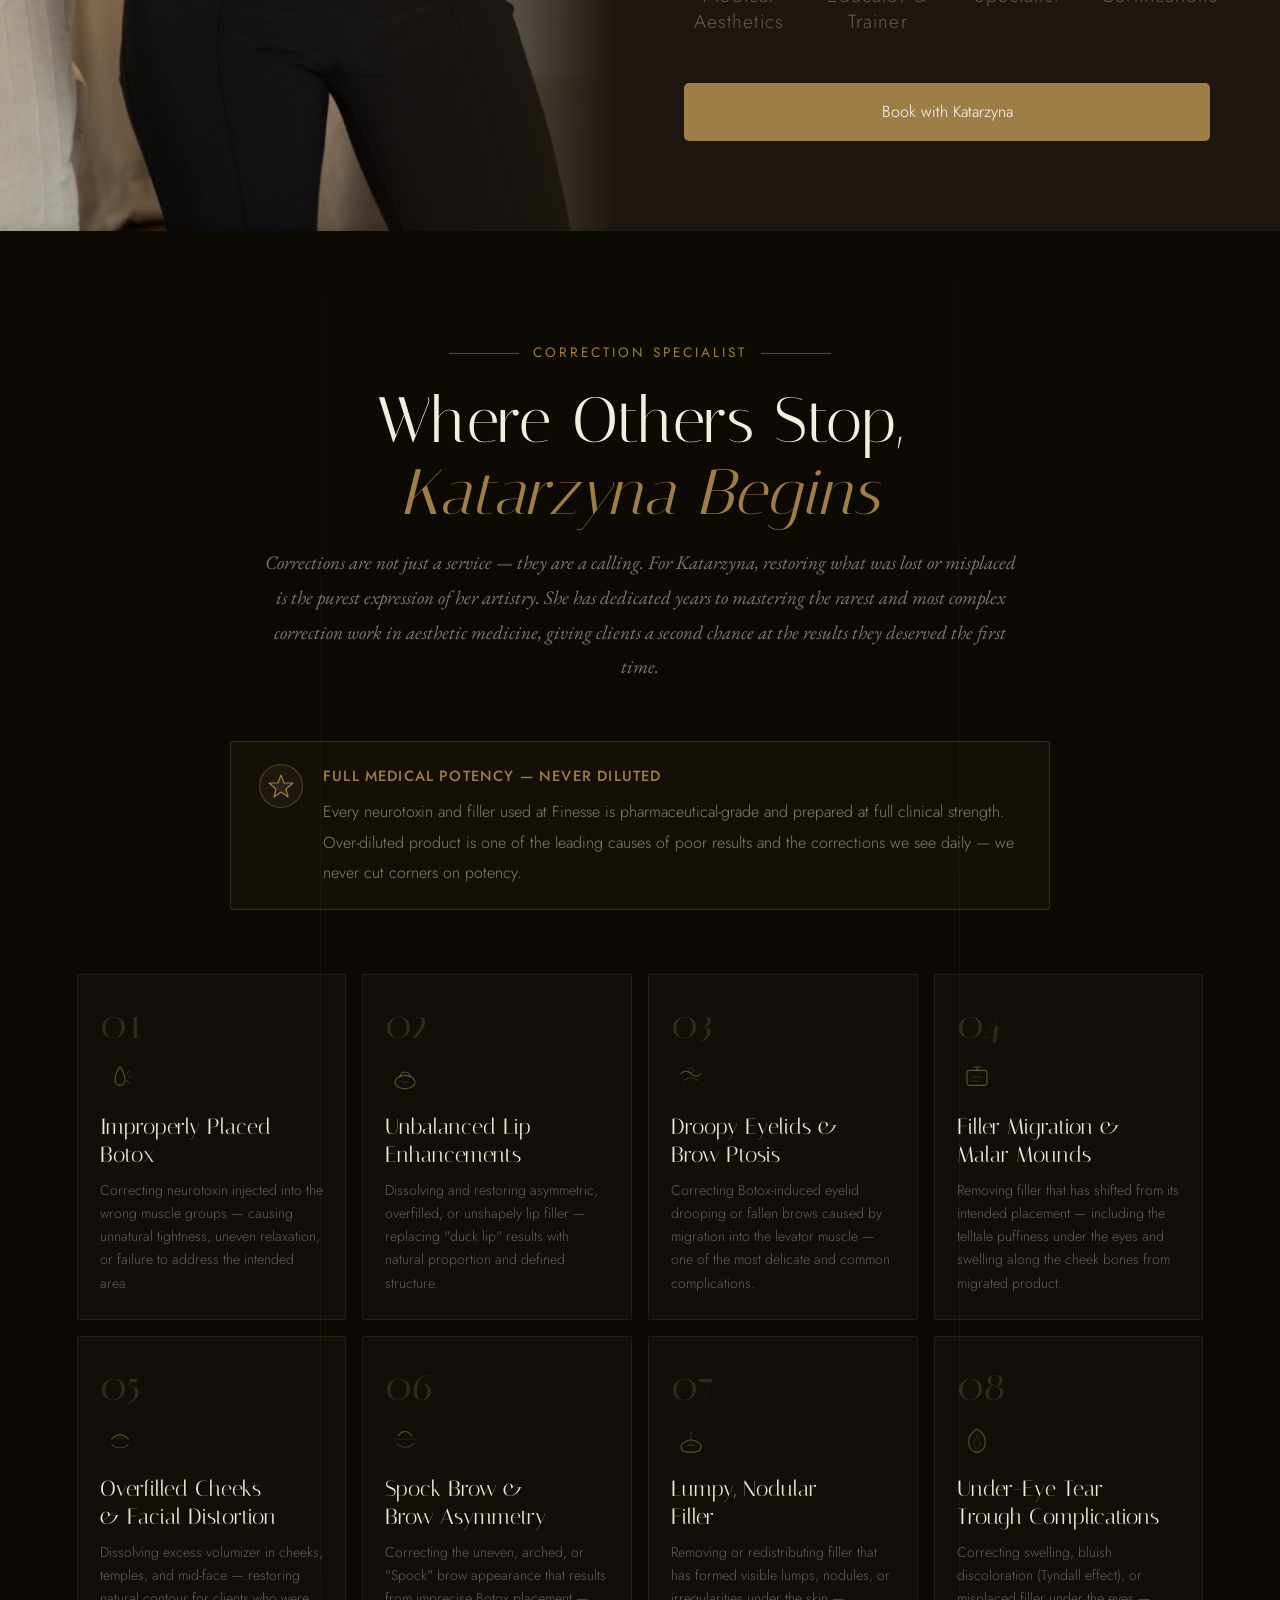
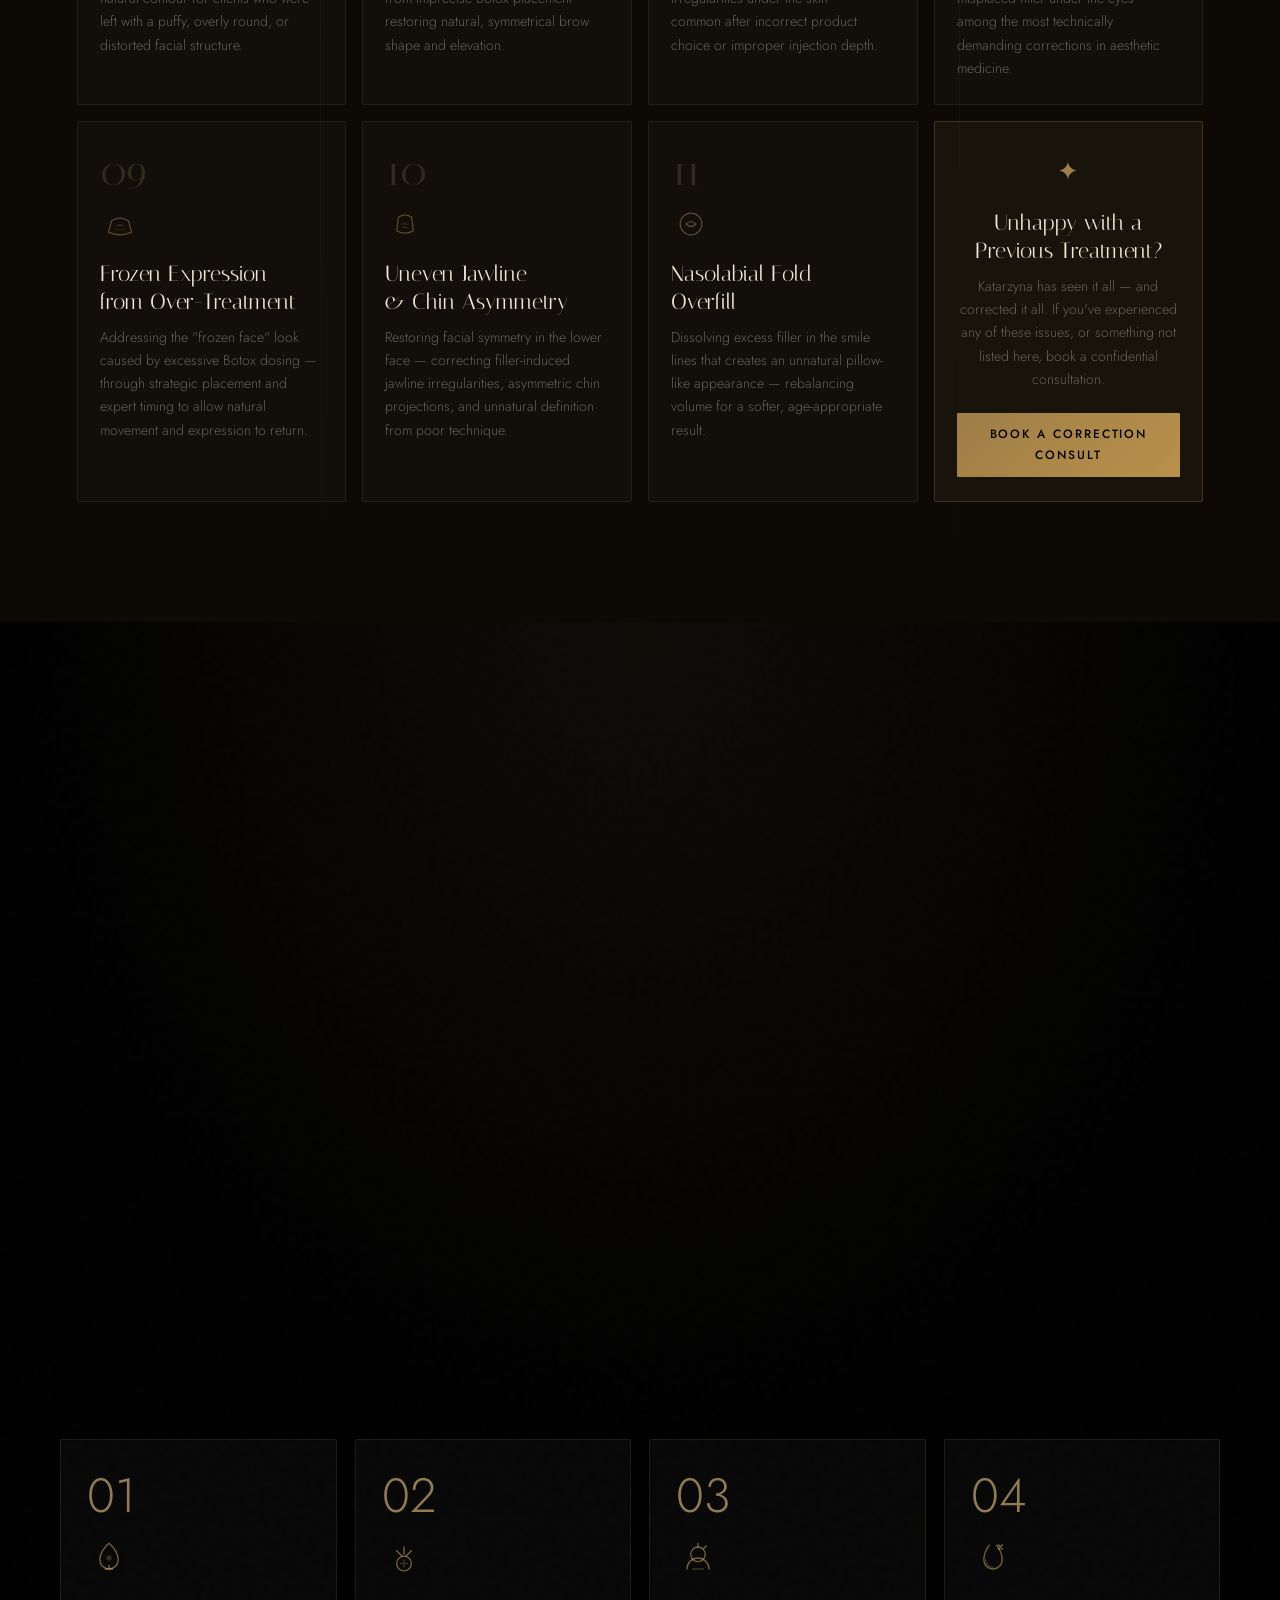
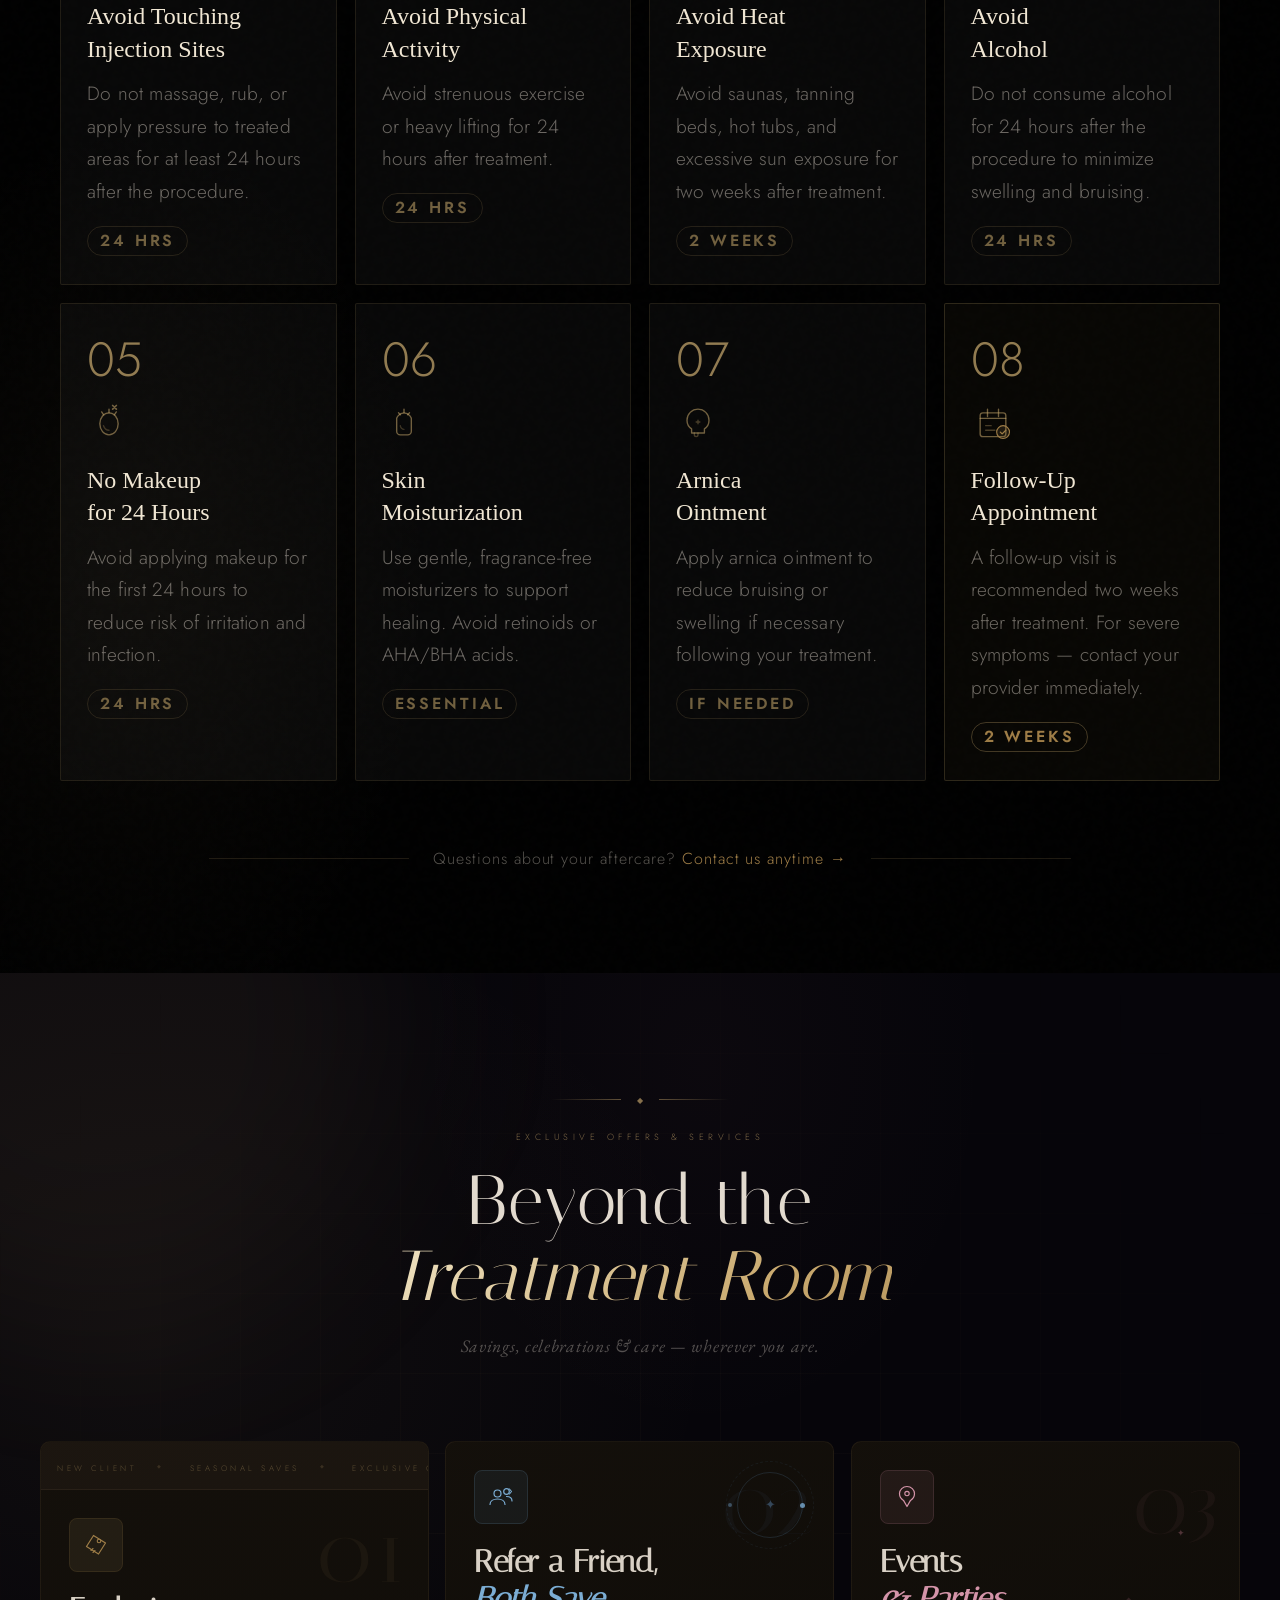
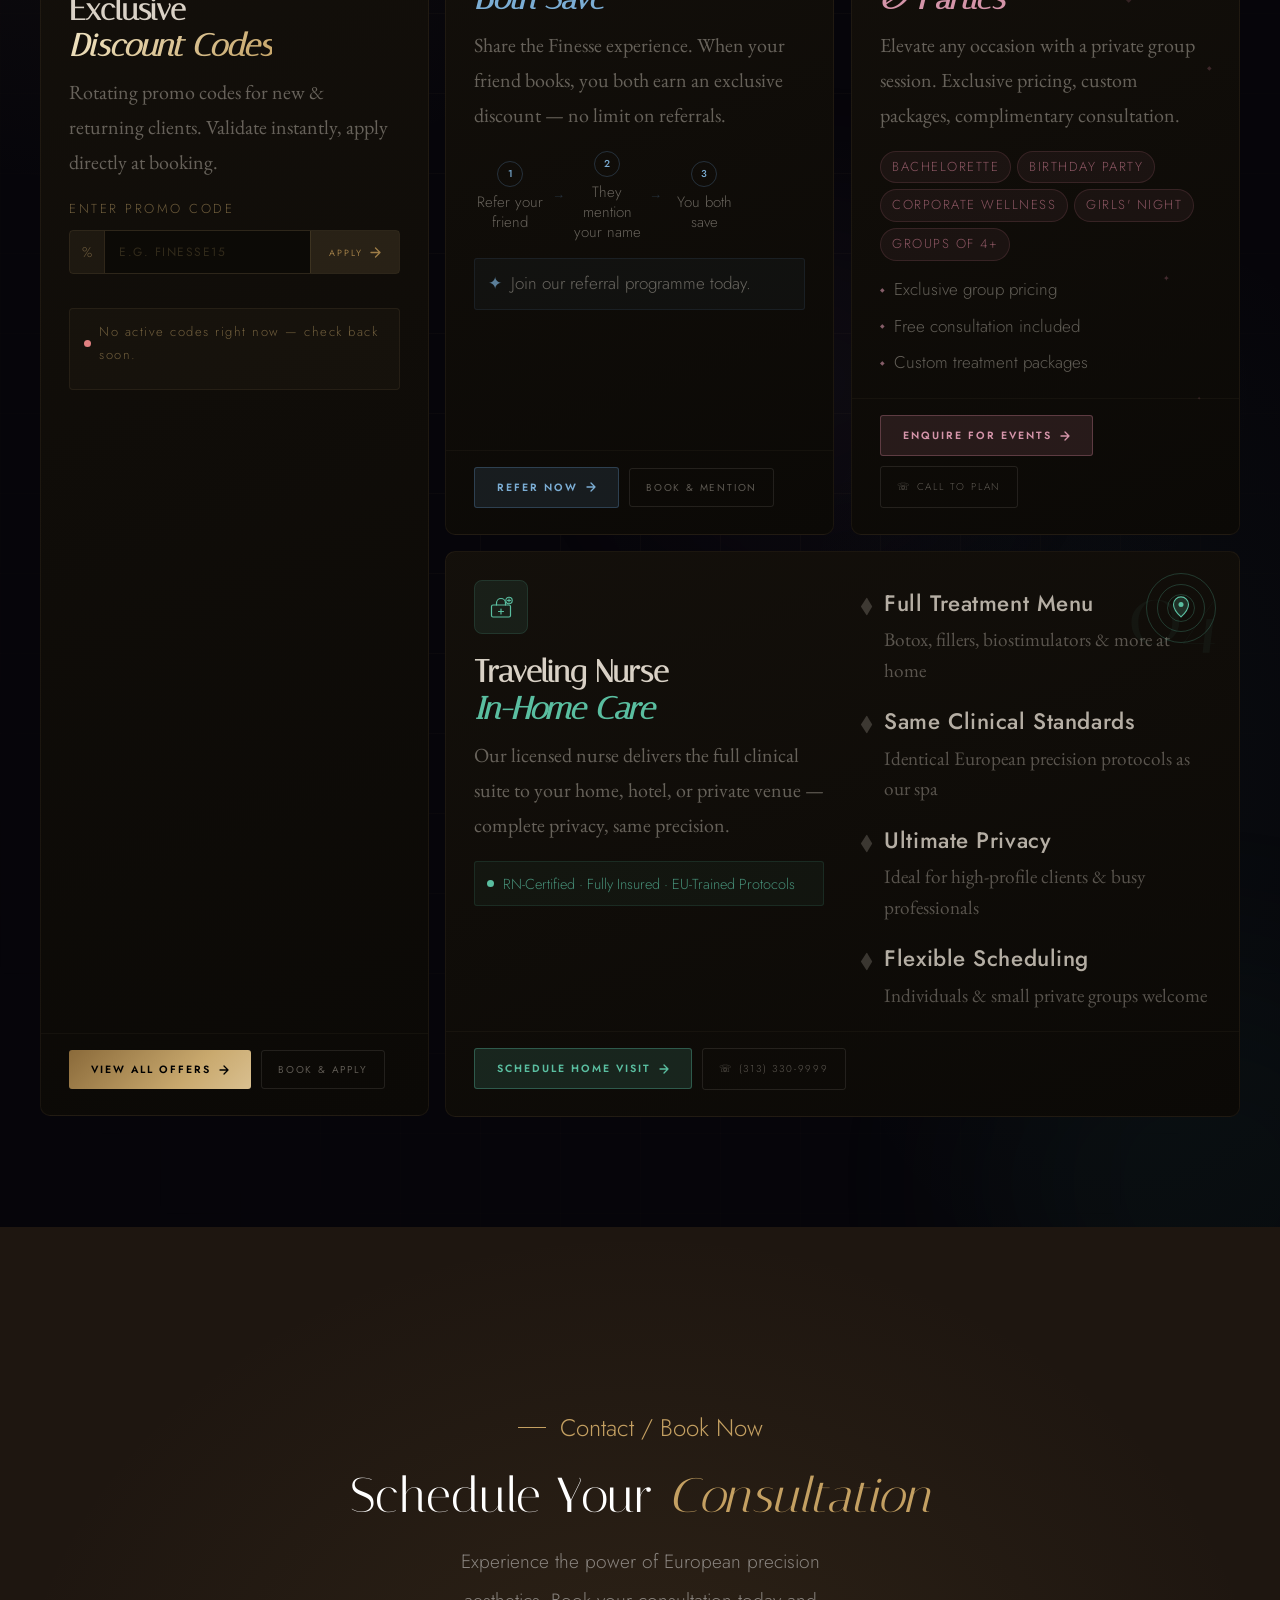
==== commit 5172b96d: "cvcxv" ====
--- a/home.html
+++ b/home.html
@@ -1800,40 +1800,19 @@
           </div>
         </div>
         <div class="gs-slide" data-idx="8">
-          <video src="videos/video2.mp4" autoplay muted playsinline></video>
+          <video src="videos/newvideo-intro.mp4" autoplay muted playsinline></video>
           <div class="gs-slide-caption">
             <span class="gs-cap-tag">Treatment Video</span>
             <p>Precision injection technique demonstration.</p>
           </div>
         </div>
         <div class="gs-slide" data-idx="9">
-          <video src="videos/video3.mp4" autoplay muted playsinline></video>
+          <video src="videos/newvideo-intro1.mp4" autoplay muted playsinline></video>
           <div class="gs-slide-caption">
             <span class="gs-cap-tag">Procedure Video</span>
             <p>Watch the expert application process.</p>
           </div>
-        </div>
-        <div class="gs-slide" data-idx="10">
-          <video src="videos/video4.mp4" autoplay muted playsinline></video>
-          <div class="gs-slide-caption">
-            <span class="gs-cap-tag">Aesthetic Process</span>
-            <p>European precision in action.</p>
-          </div>
-        </div>
-        <div class="gs-slide" data-idx="11">
-          <video src="videos/video5.mp4" autoplay muted playsinline></video>
-          <div class="gs-slide-caption">
-            <span class="gs-cap-tag">Technique Video</span>
-            <p>Advanced facial anatomy mapping.</p>
-          </div>
-        </div>
-        <div class="gs-slide" data-idx="12">
-          <video src="videos/video6.mp4" autoplay muted playsinline></video>
-          <div class="gs-slide-caption">
-            <span class="gs-cap-tag">Injection Process</span>
-            <p>Real-time precision work.</p>
-          </div>
-        </div>
+        </div>  
       </div>
 
       <!-- Prev / Next -->
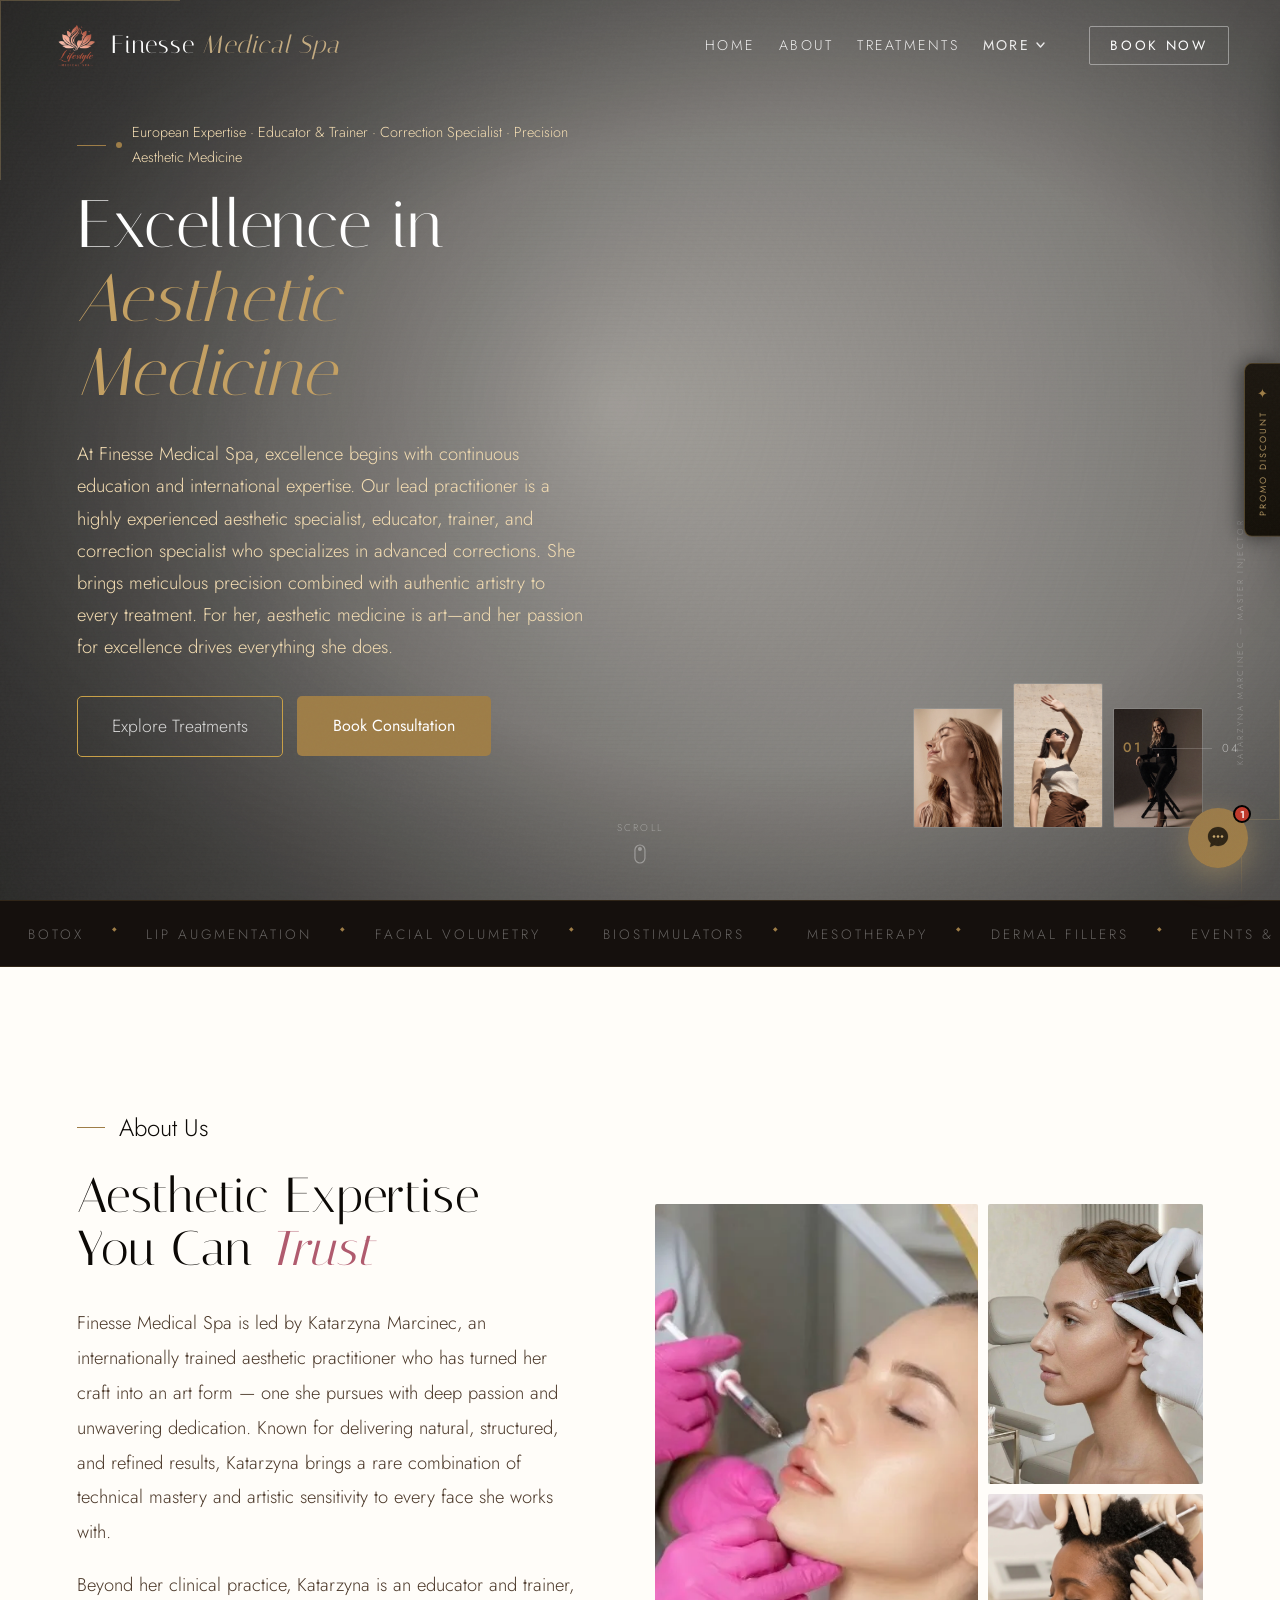
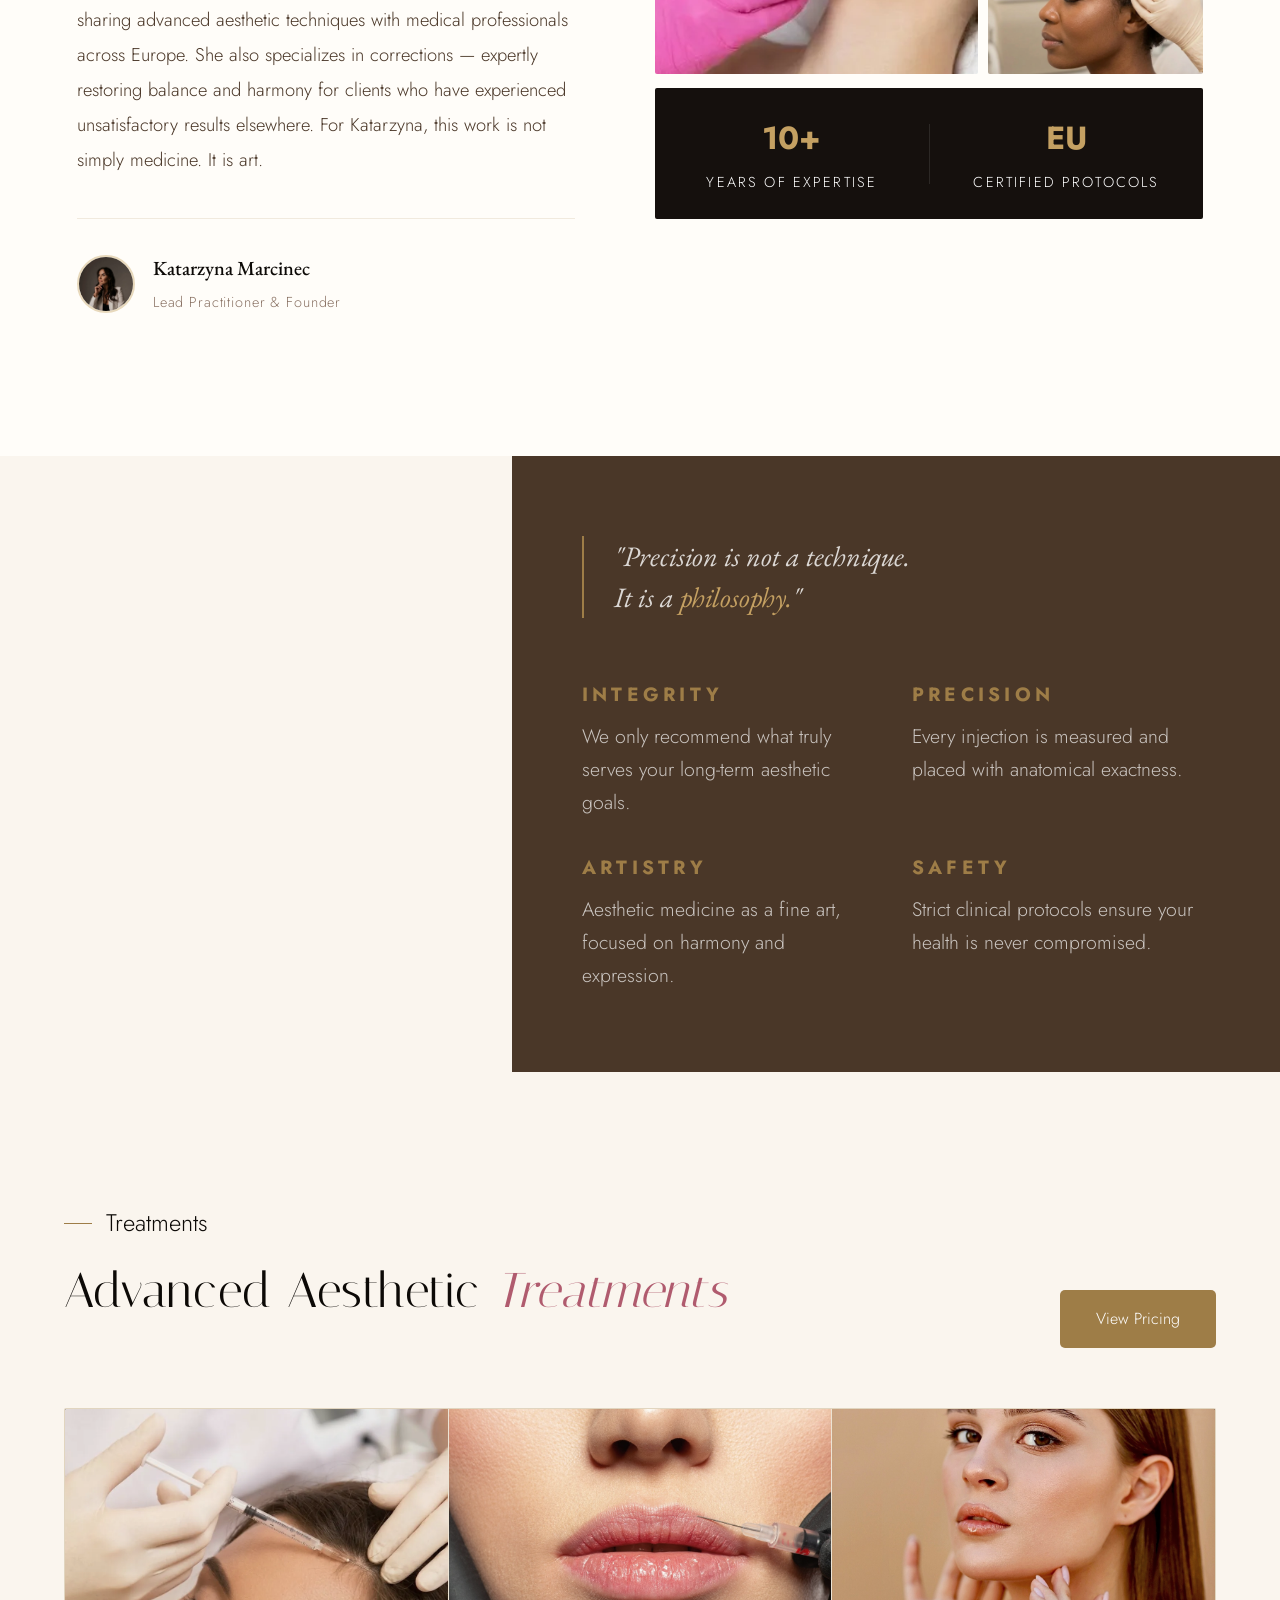
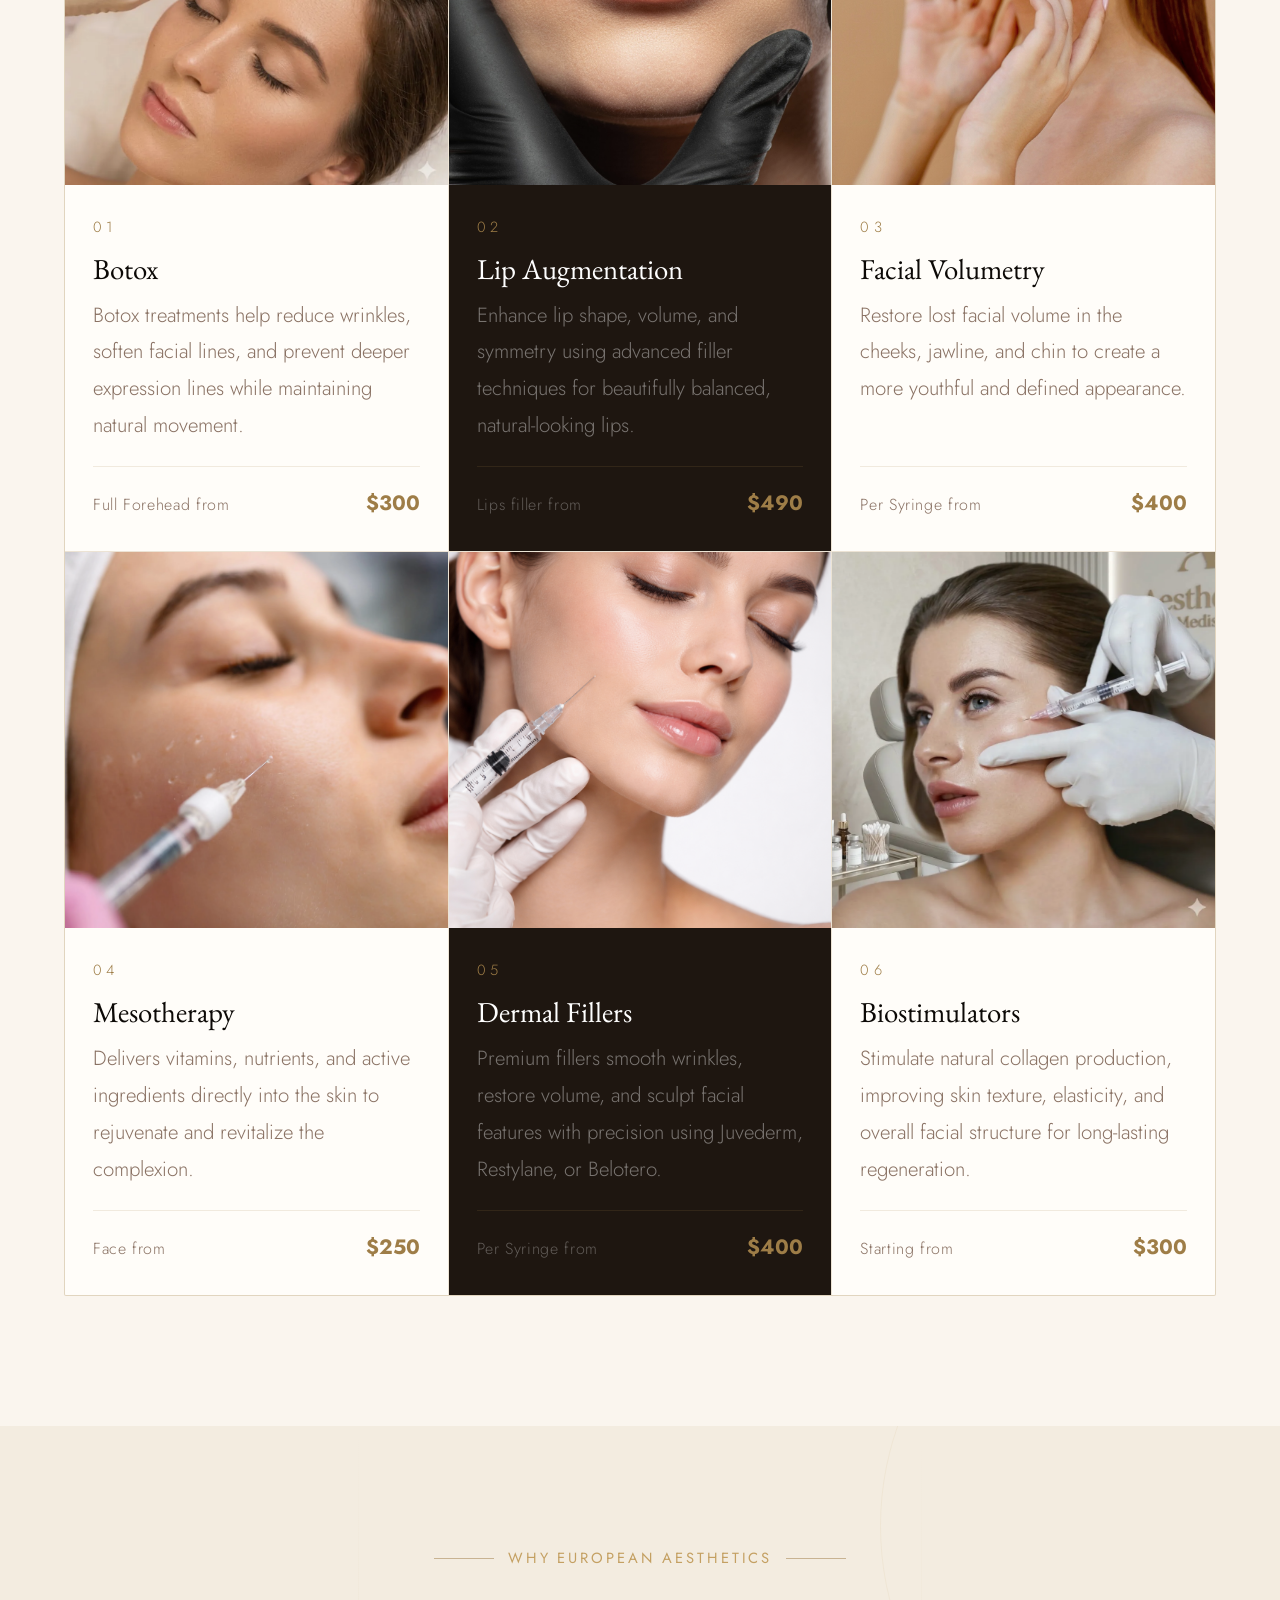
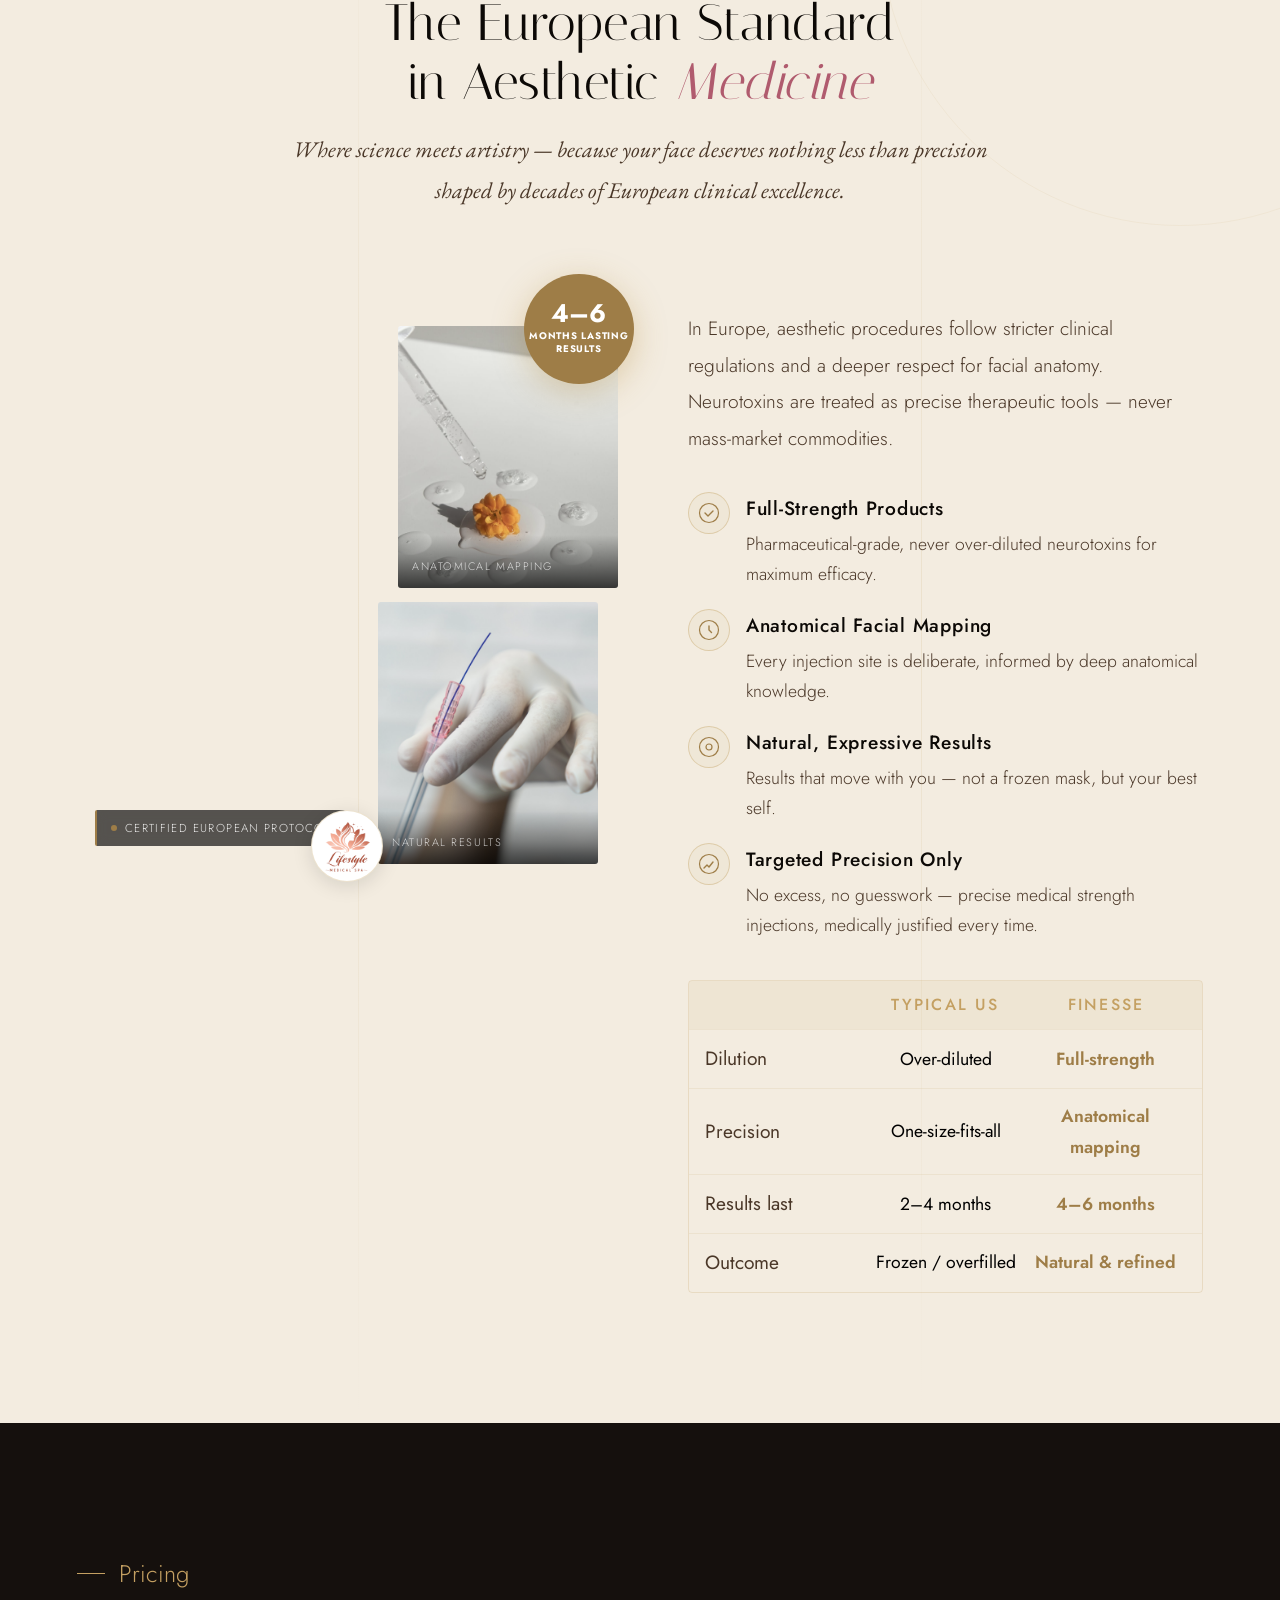
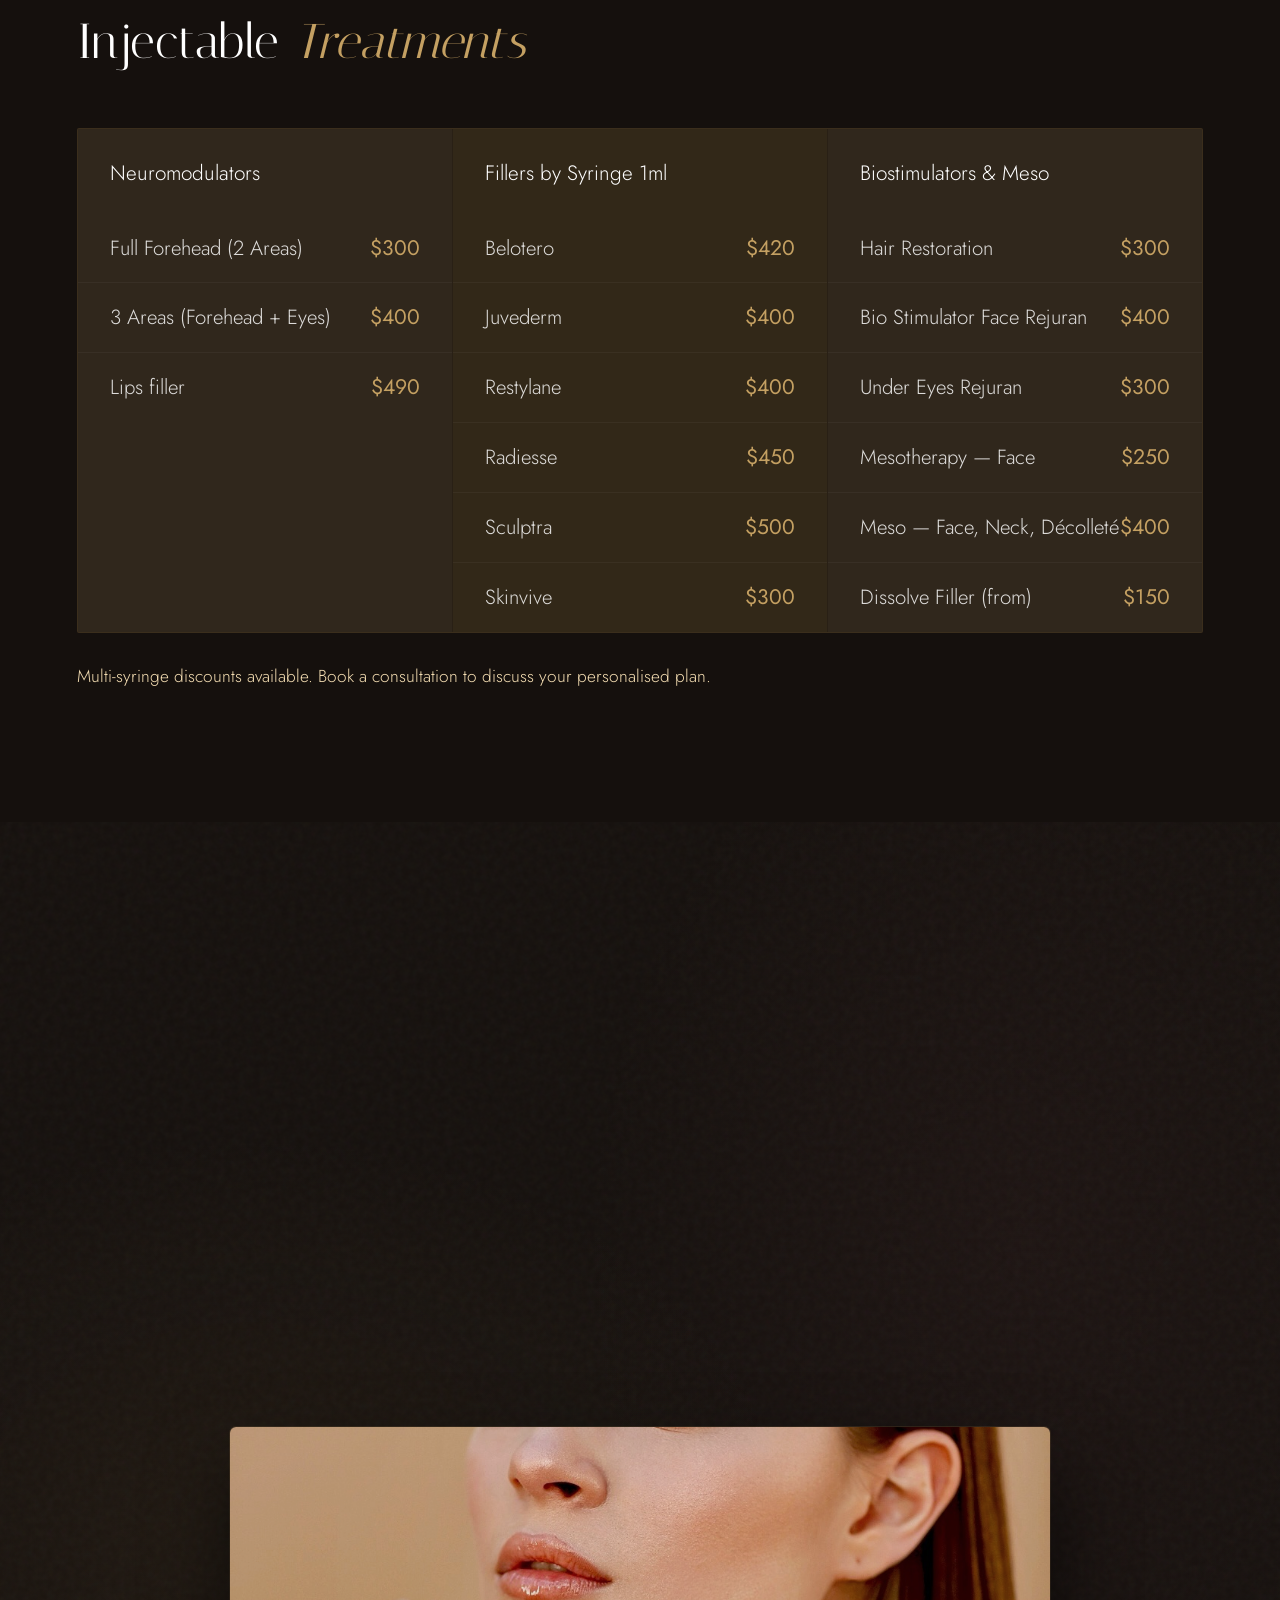
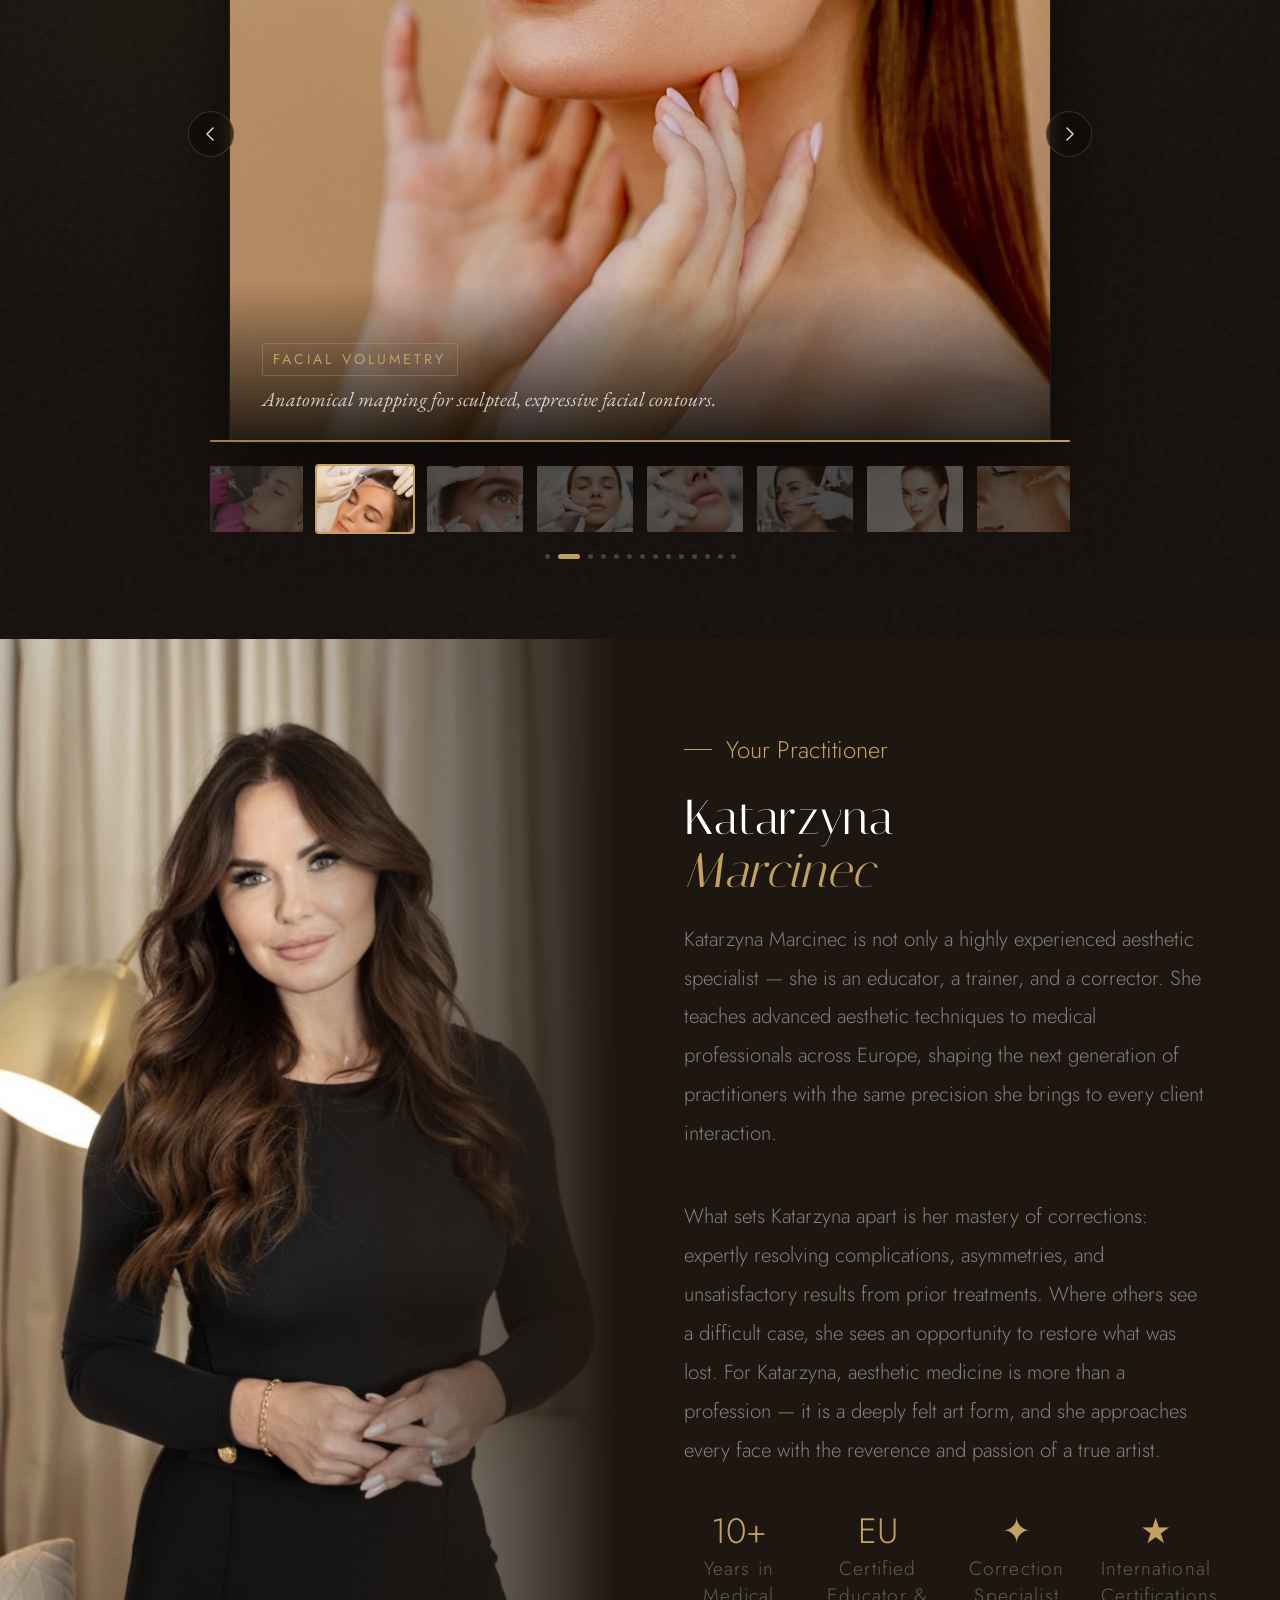
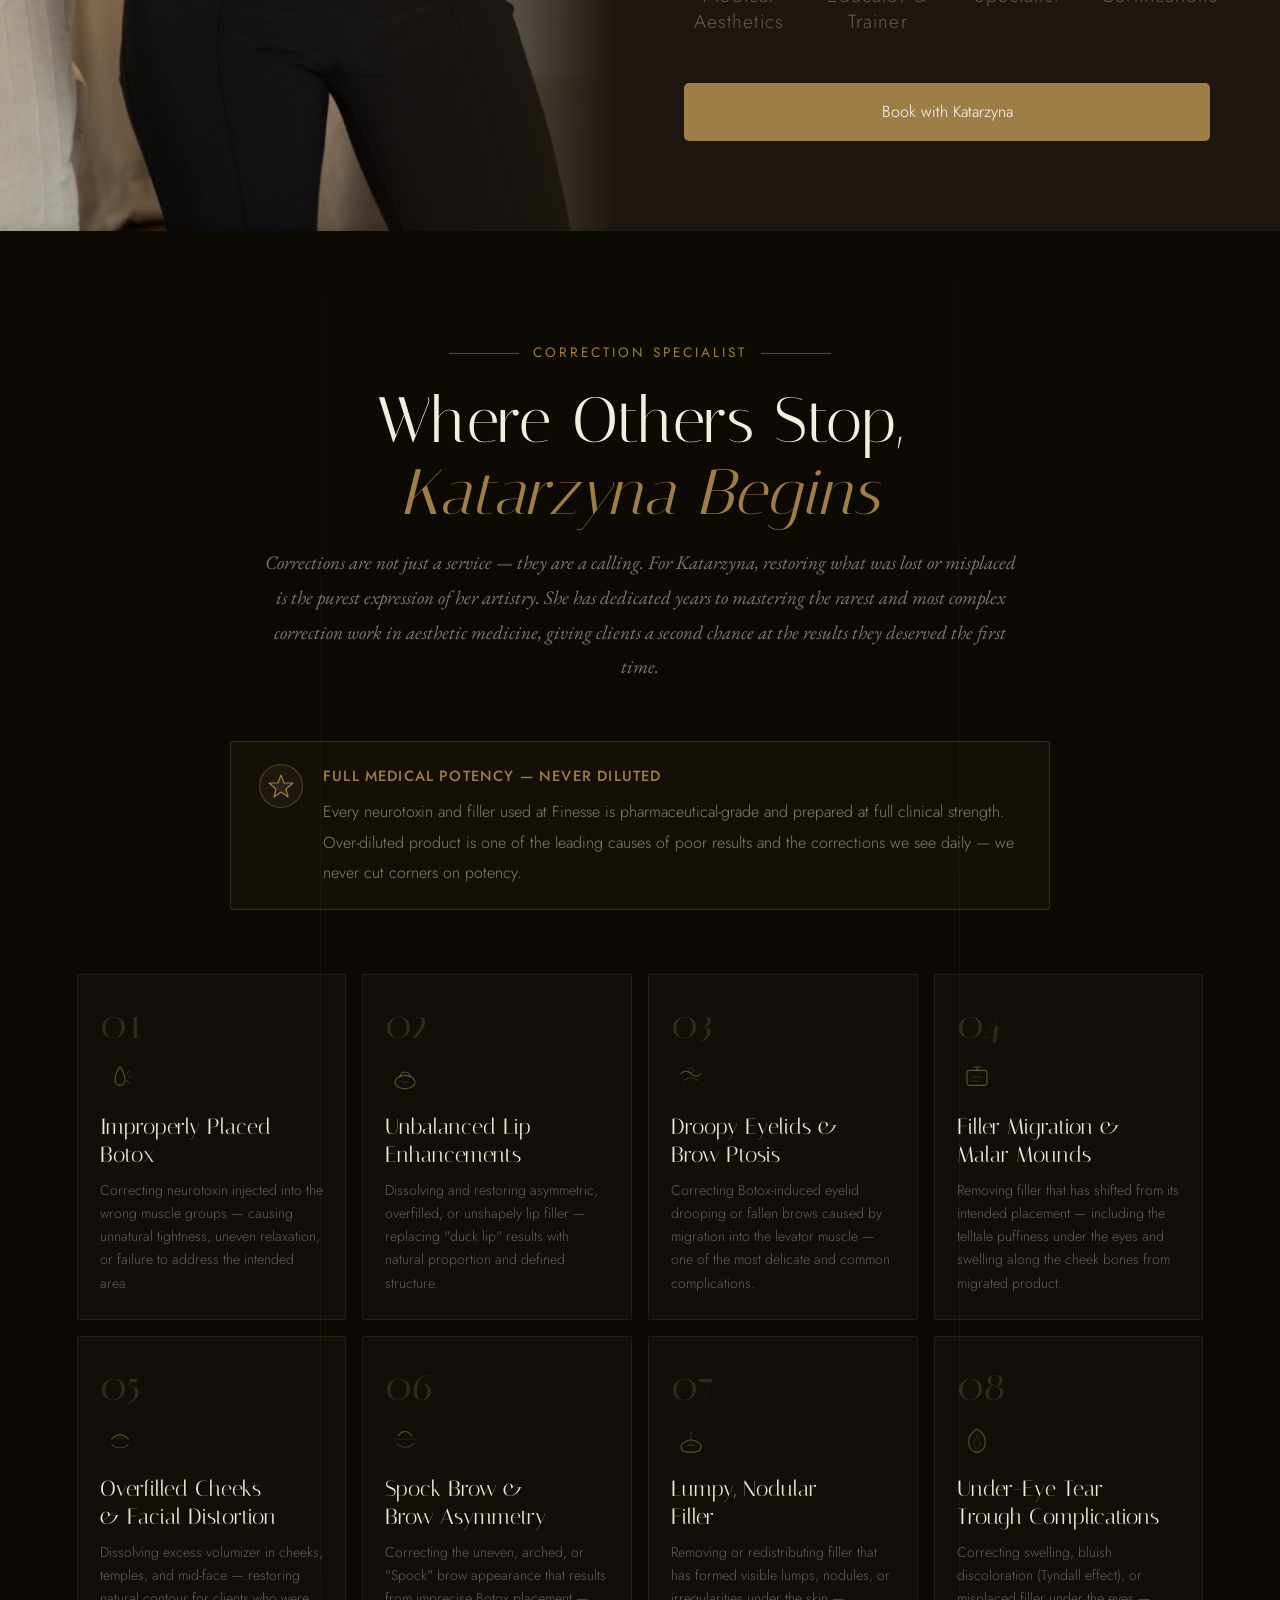
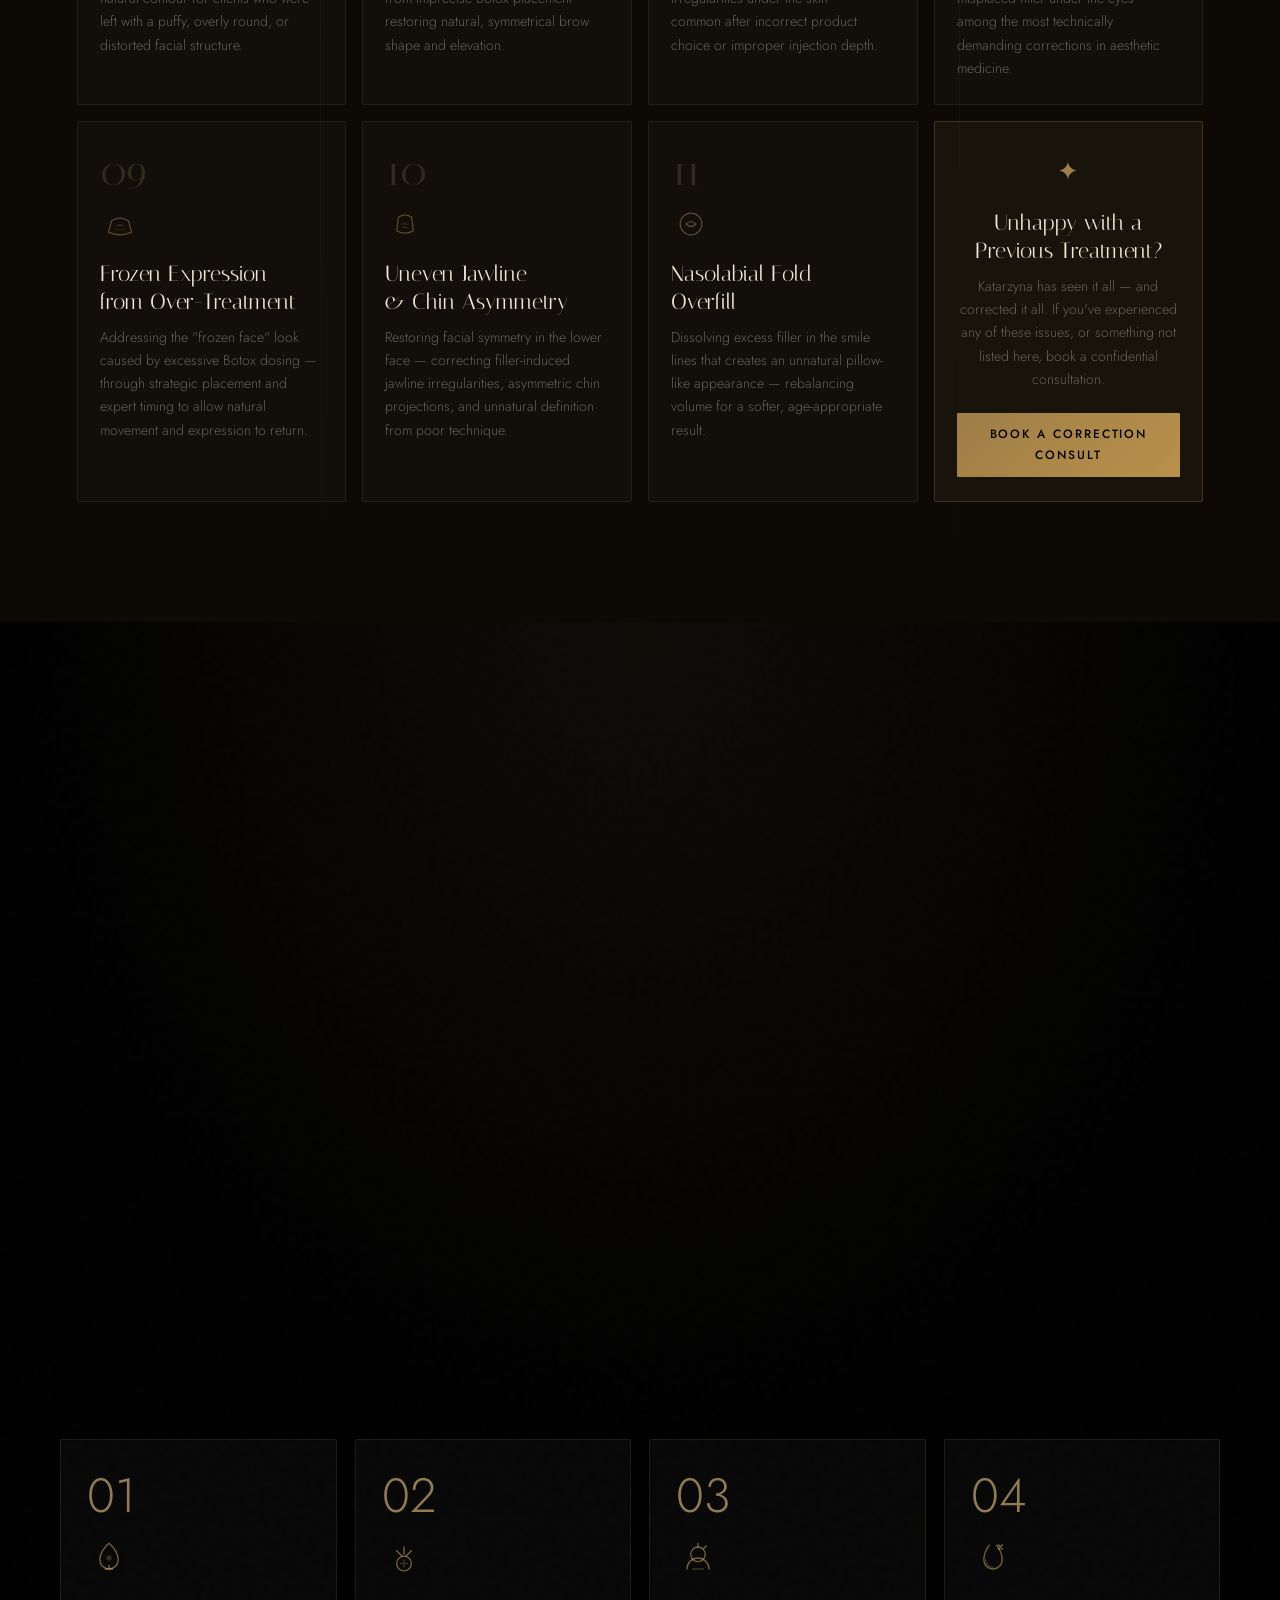
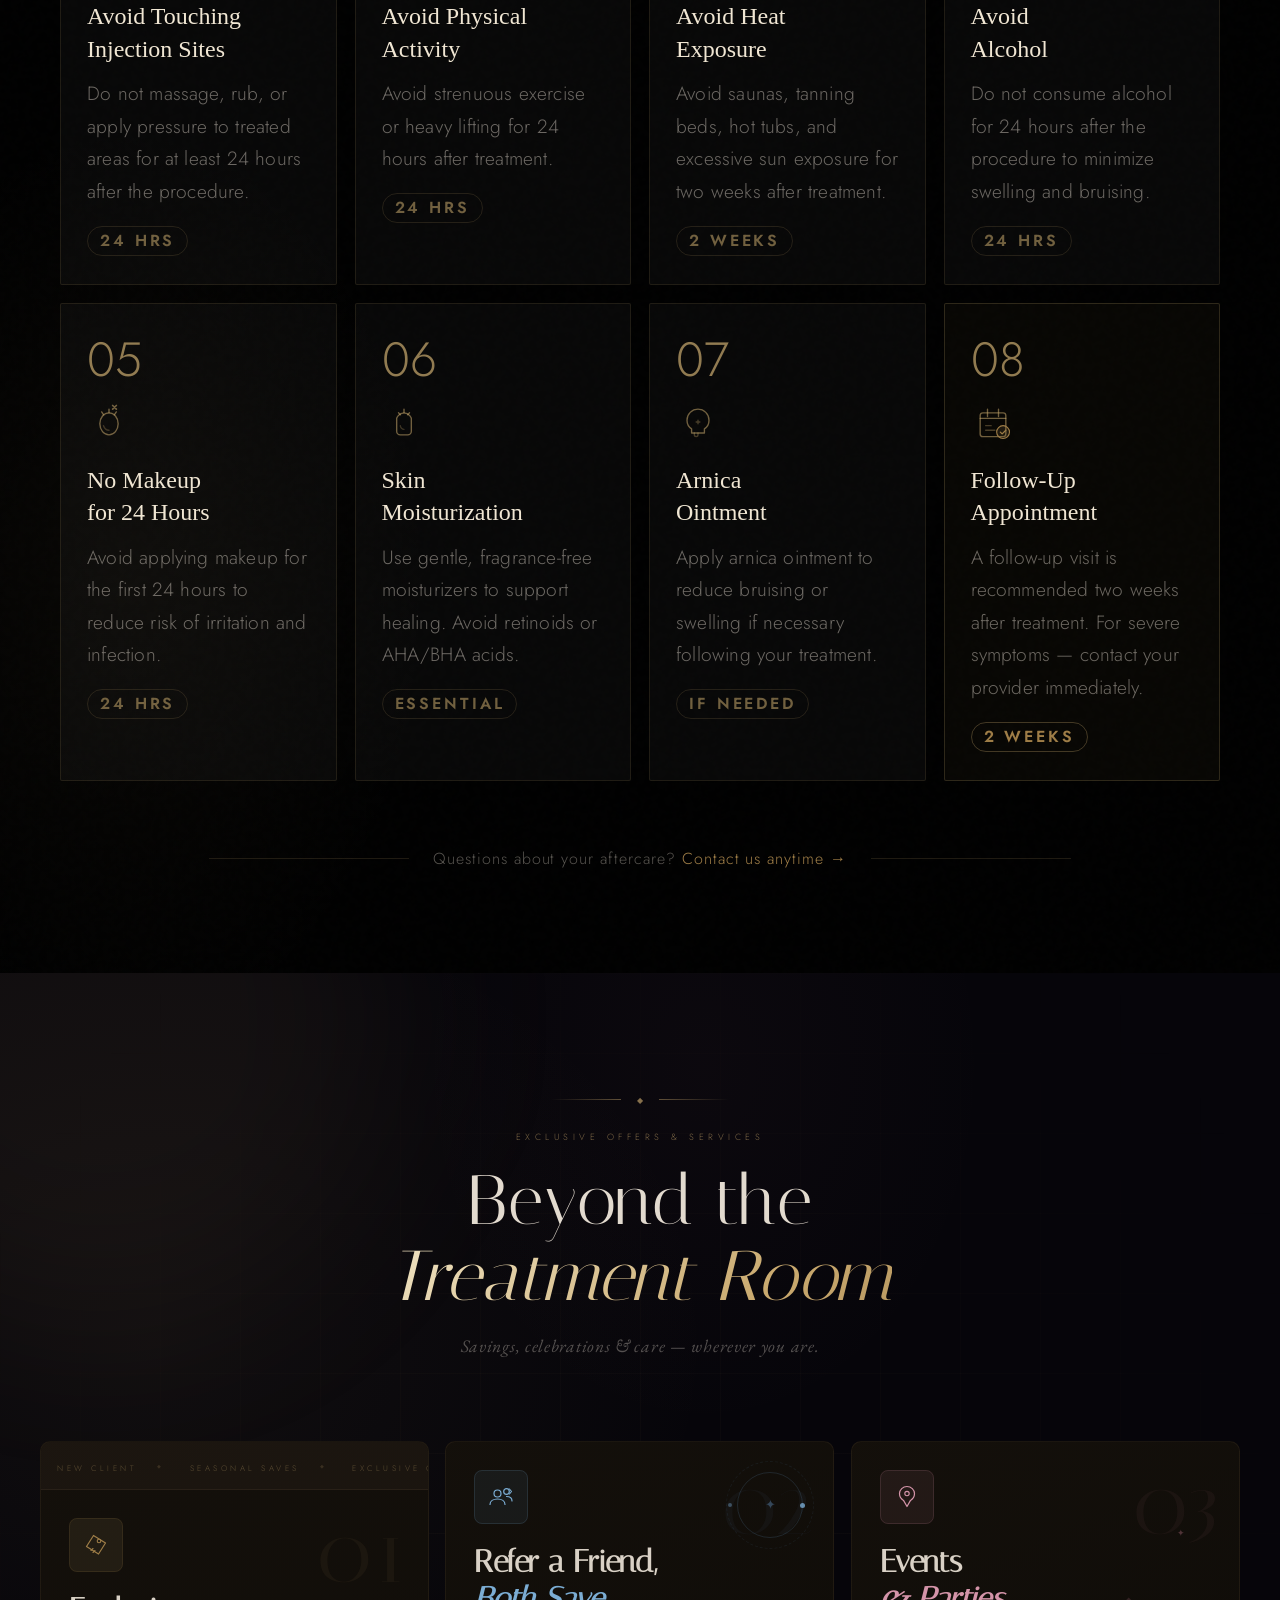
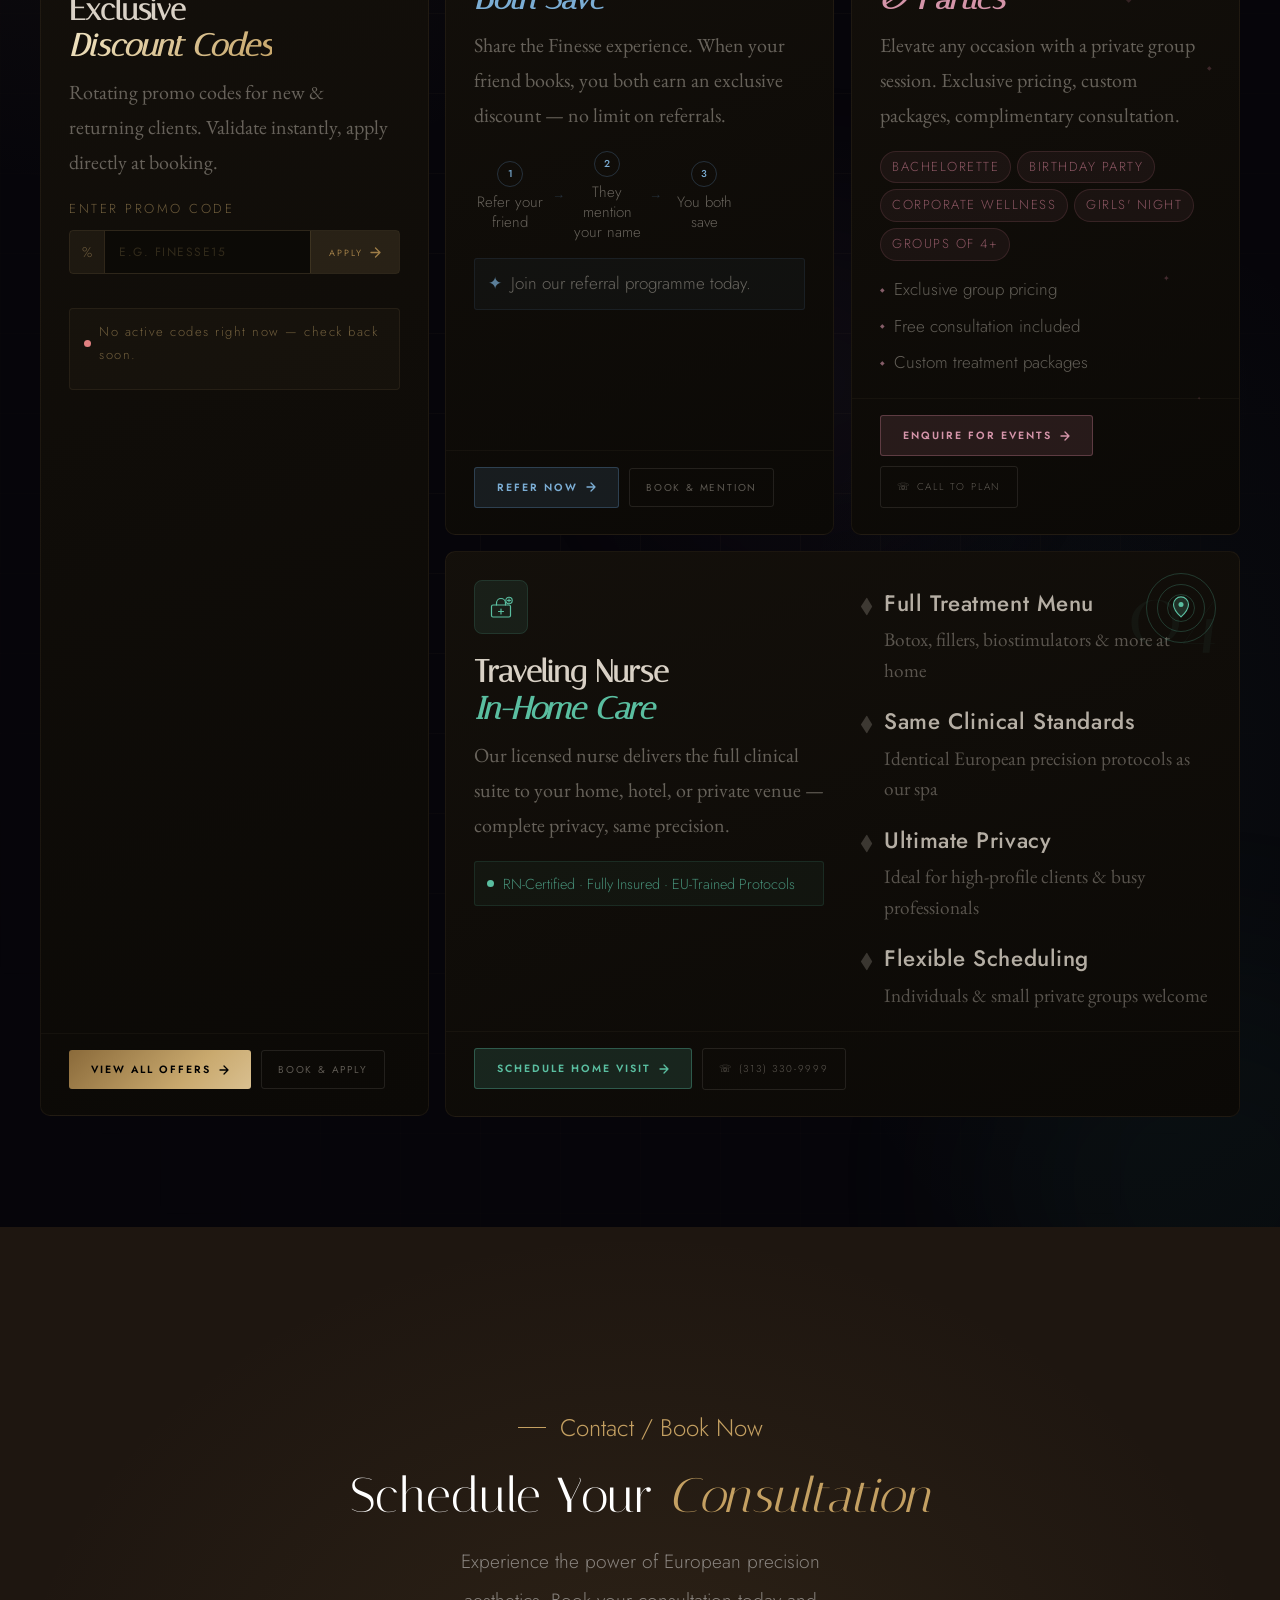
==== commit 5b915a03: "Update home.html" ====
--- a/home.html
+++ b/home.html
@@ -393,7 +393,7 @@
           <h3>Lip Augmentation</h3>
           <p>Enhance lip shape, volume, and symmetry using advanced filler techniques for beautifully balanced,
             natural-looking lips.</p>
-          <div class="tcard-foot"><span>Lips fillerfrom</span><strong>$490</strong></div>
+          <div class="tcard-foot"><span>Lips filler from</span><strong>$490</strong></div>
         </div>
       </div>
 
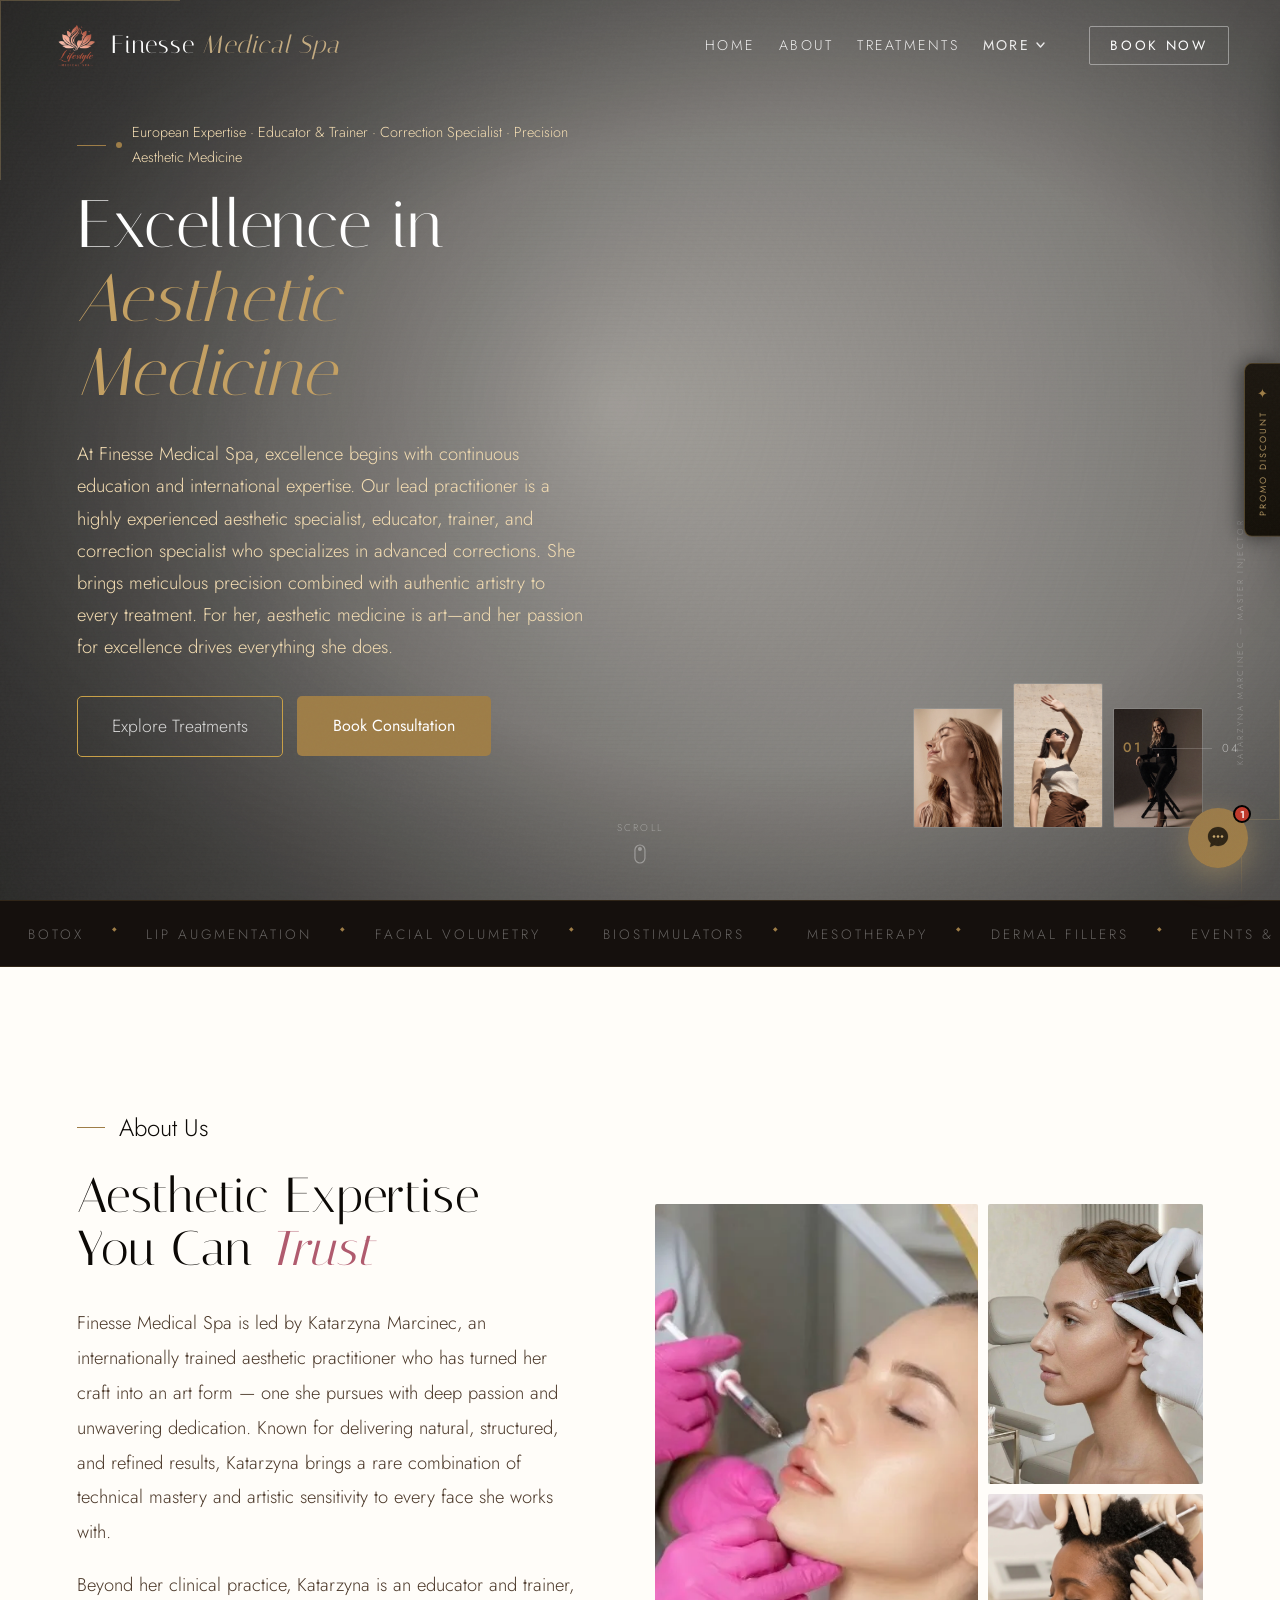
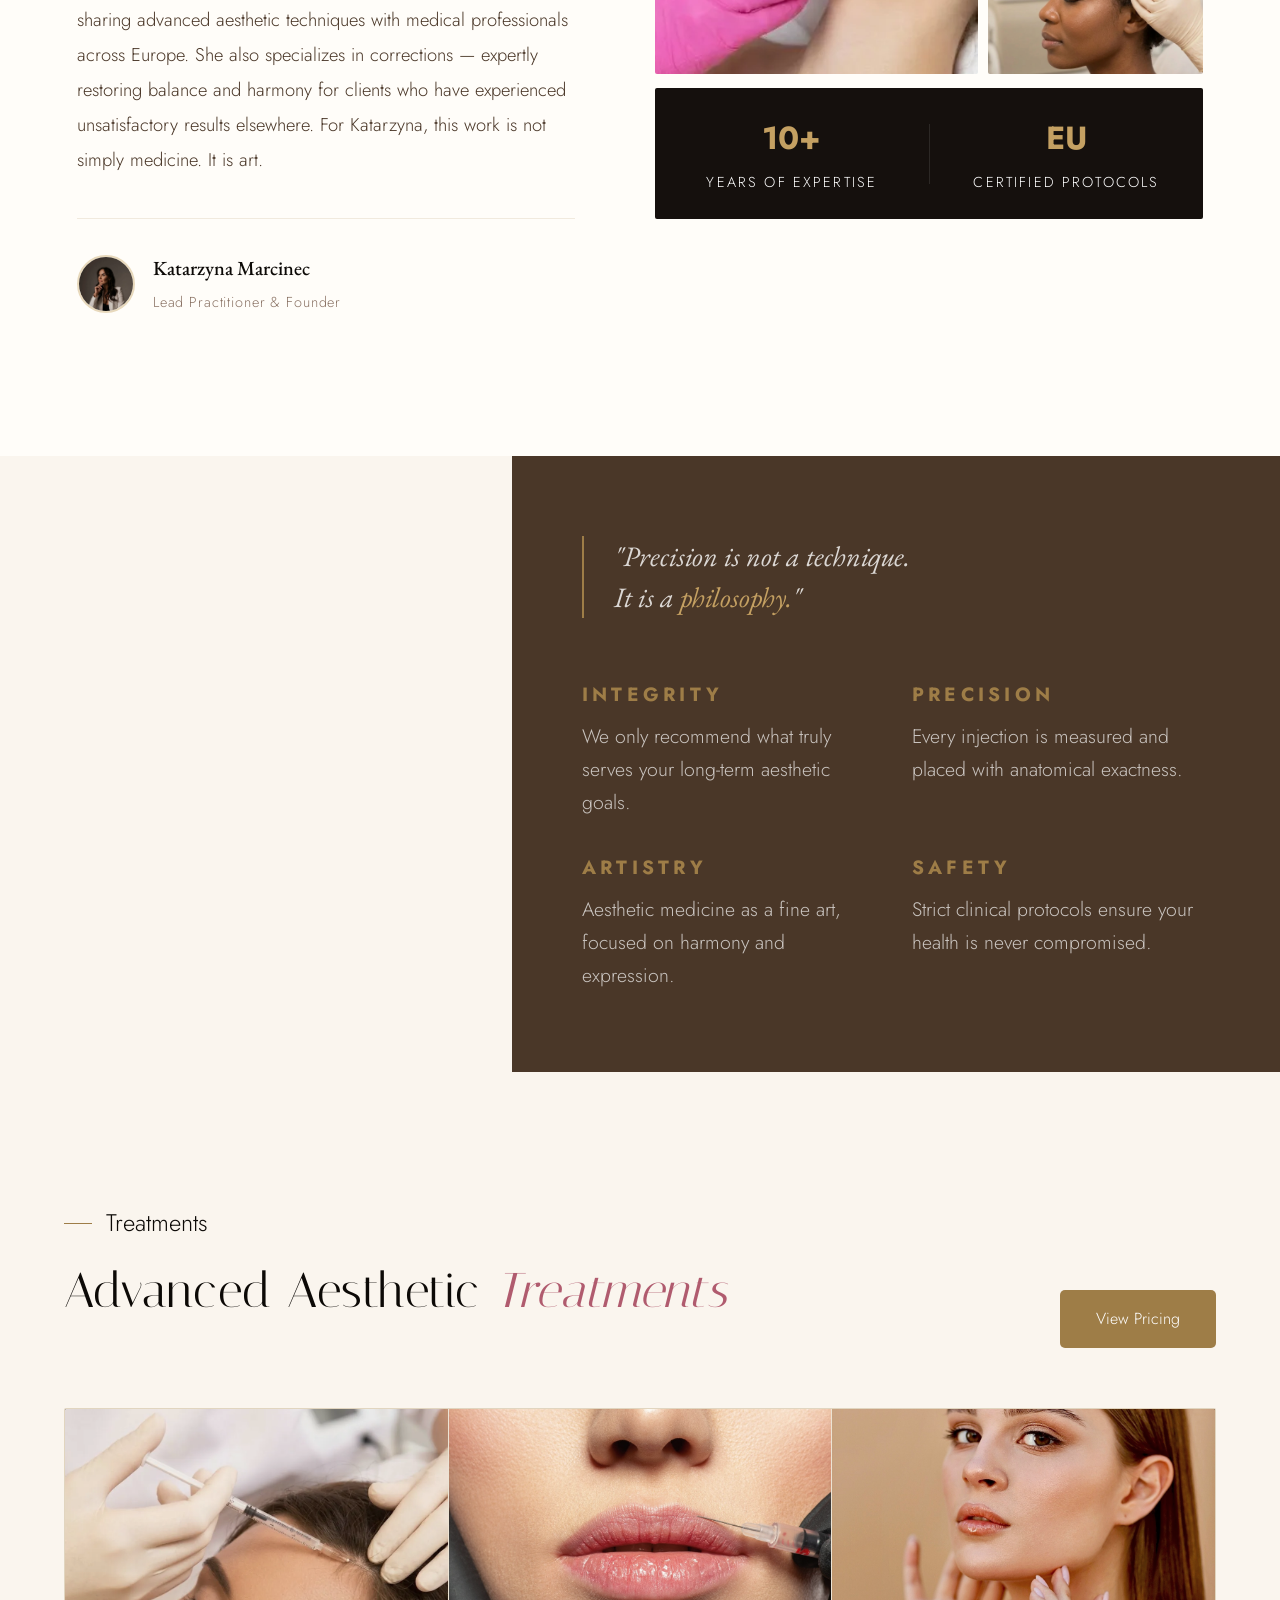
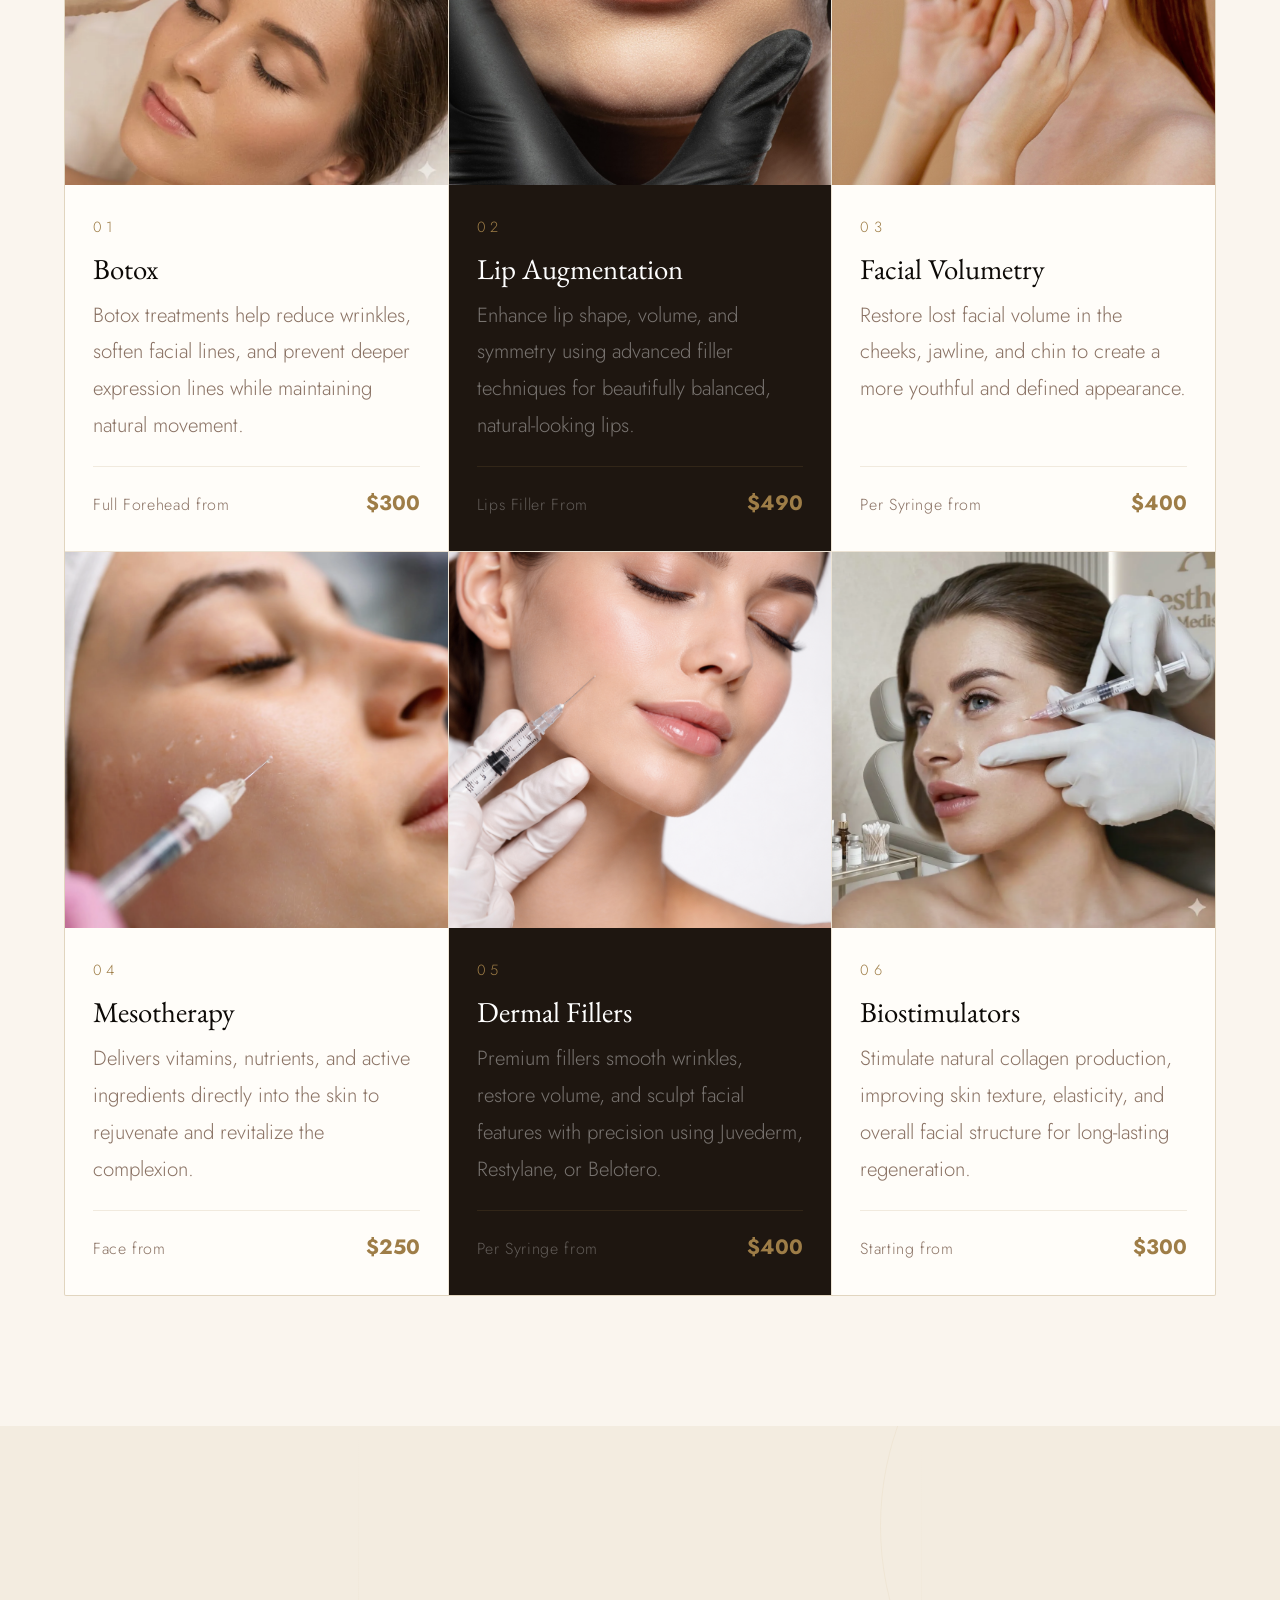
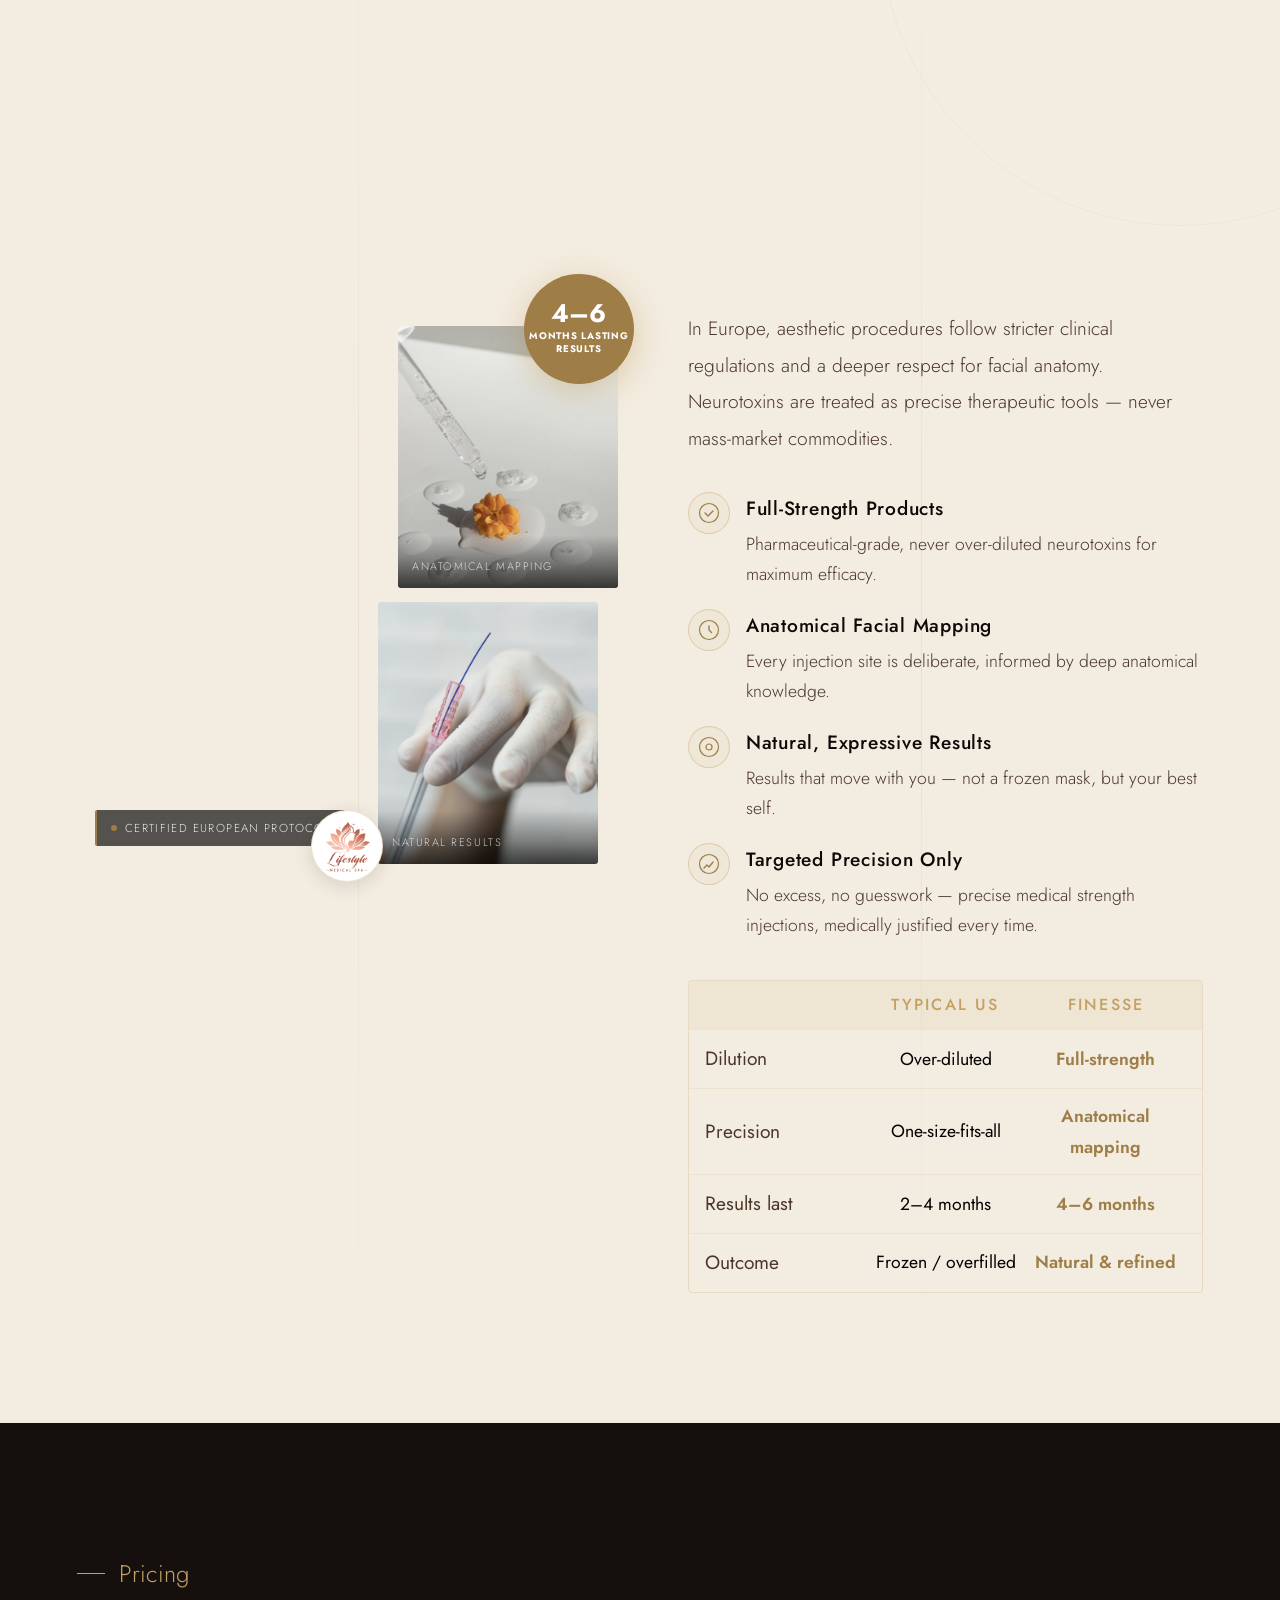
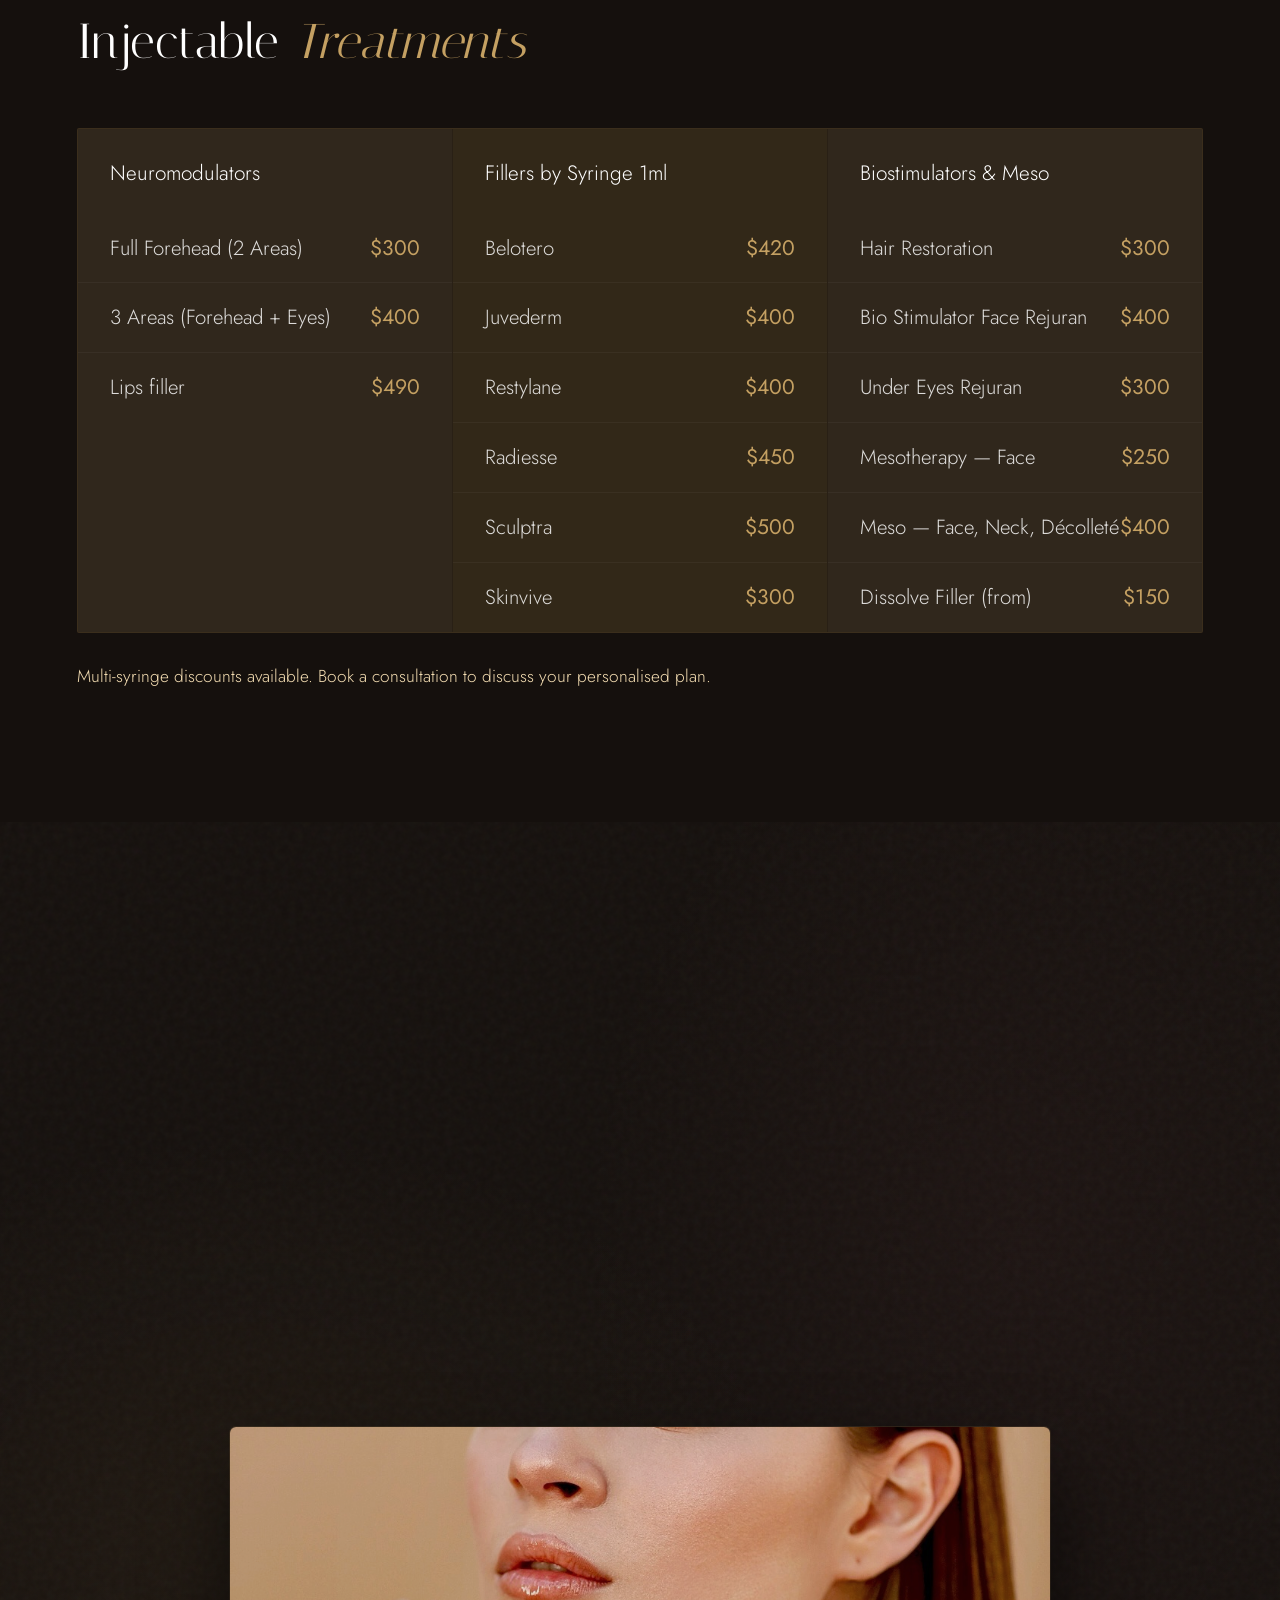
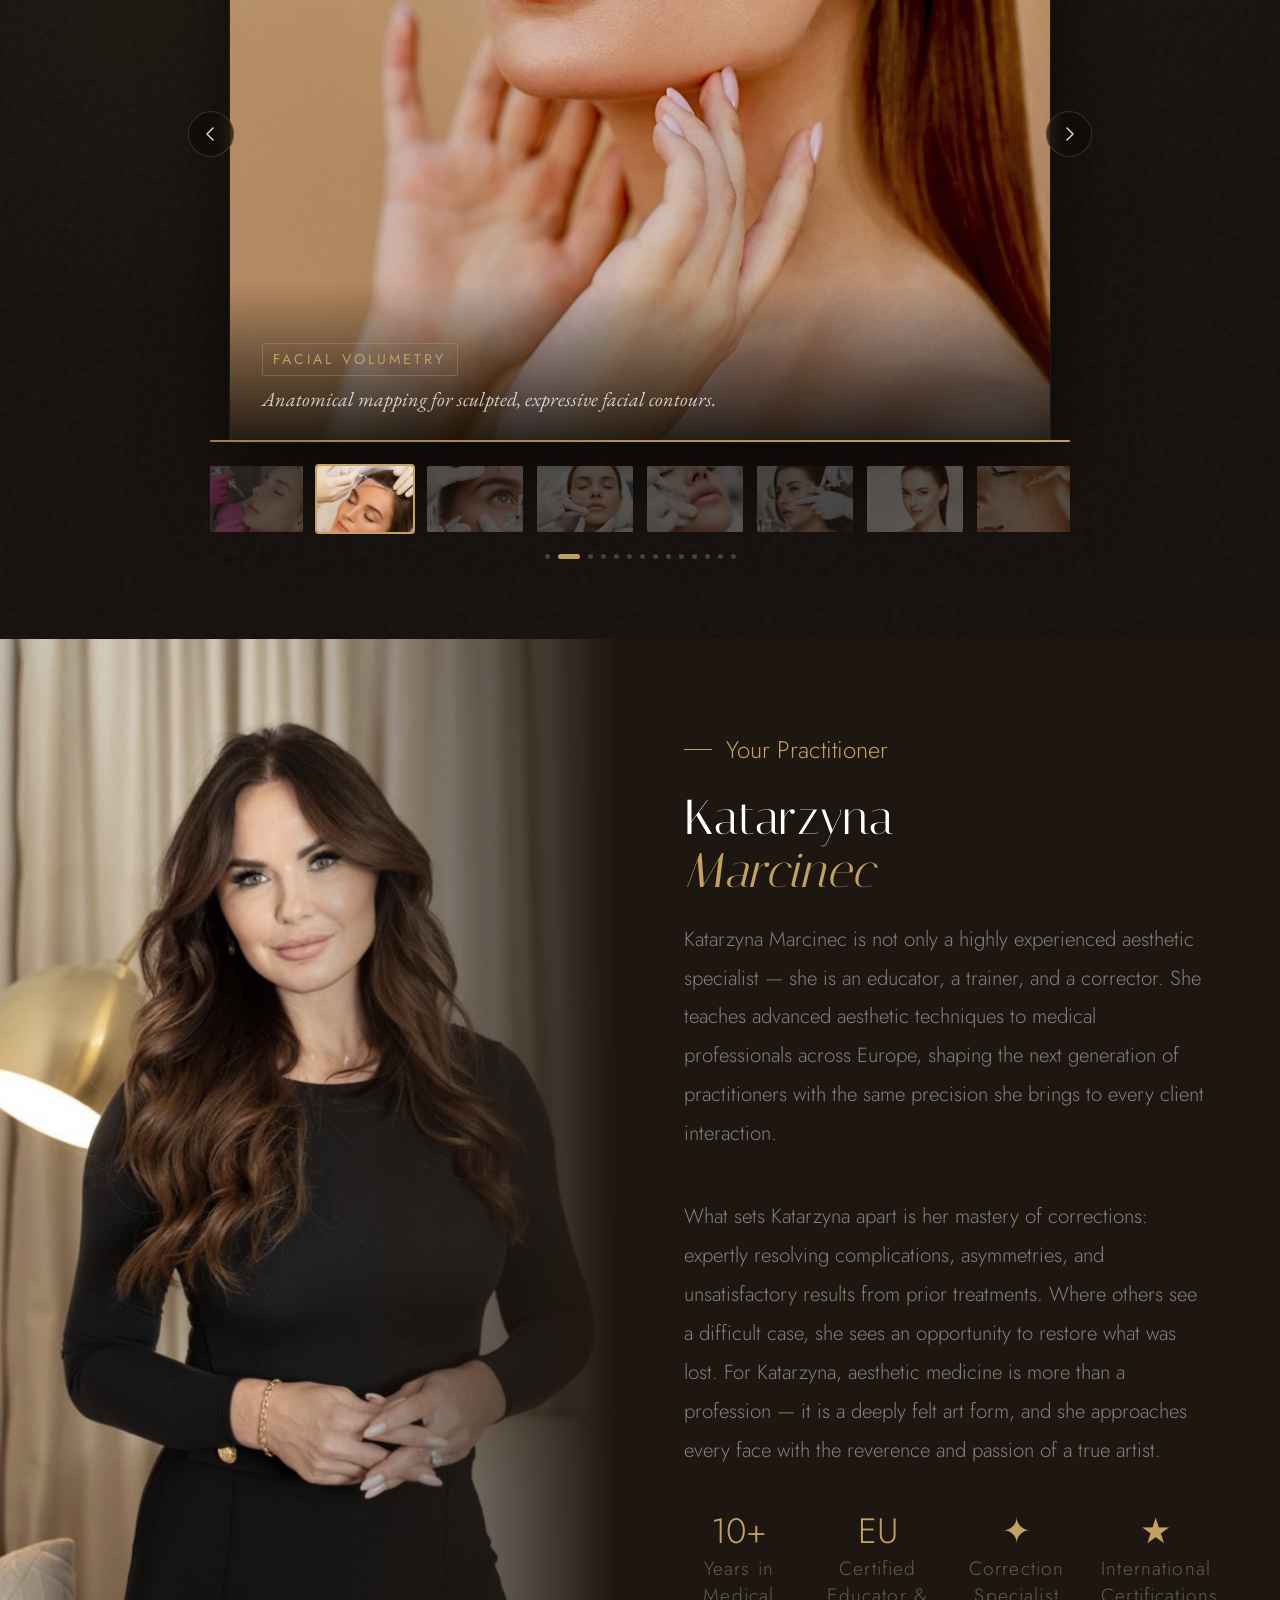
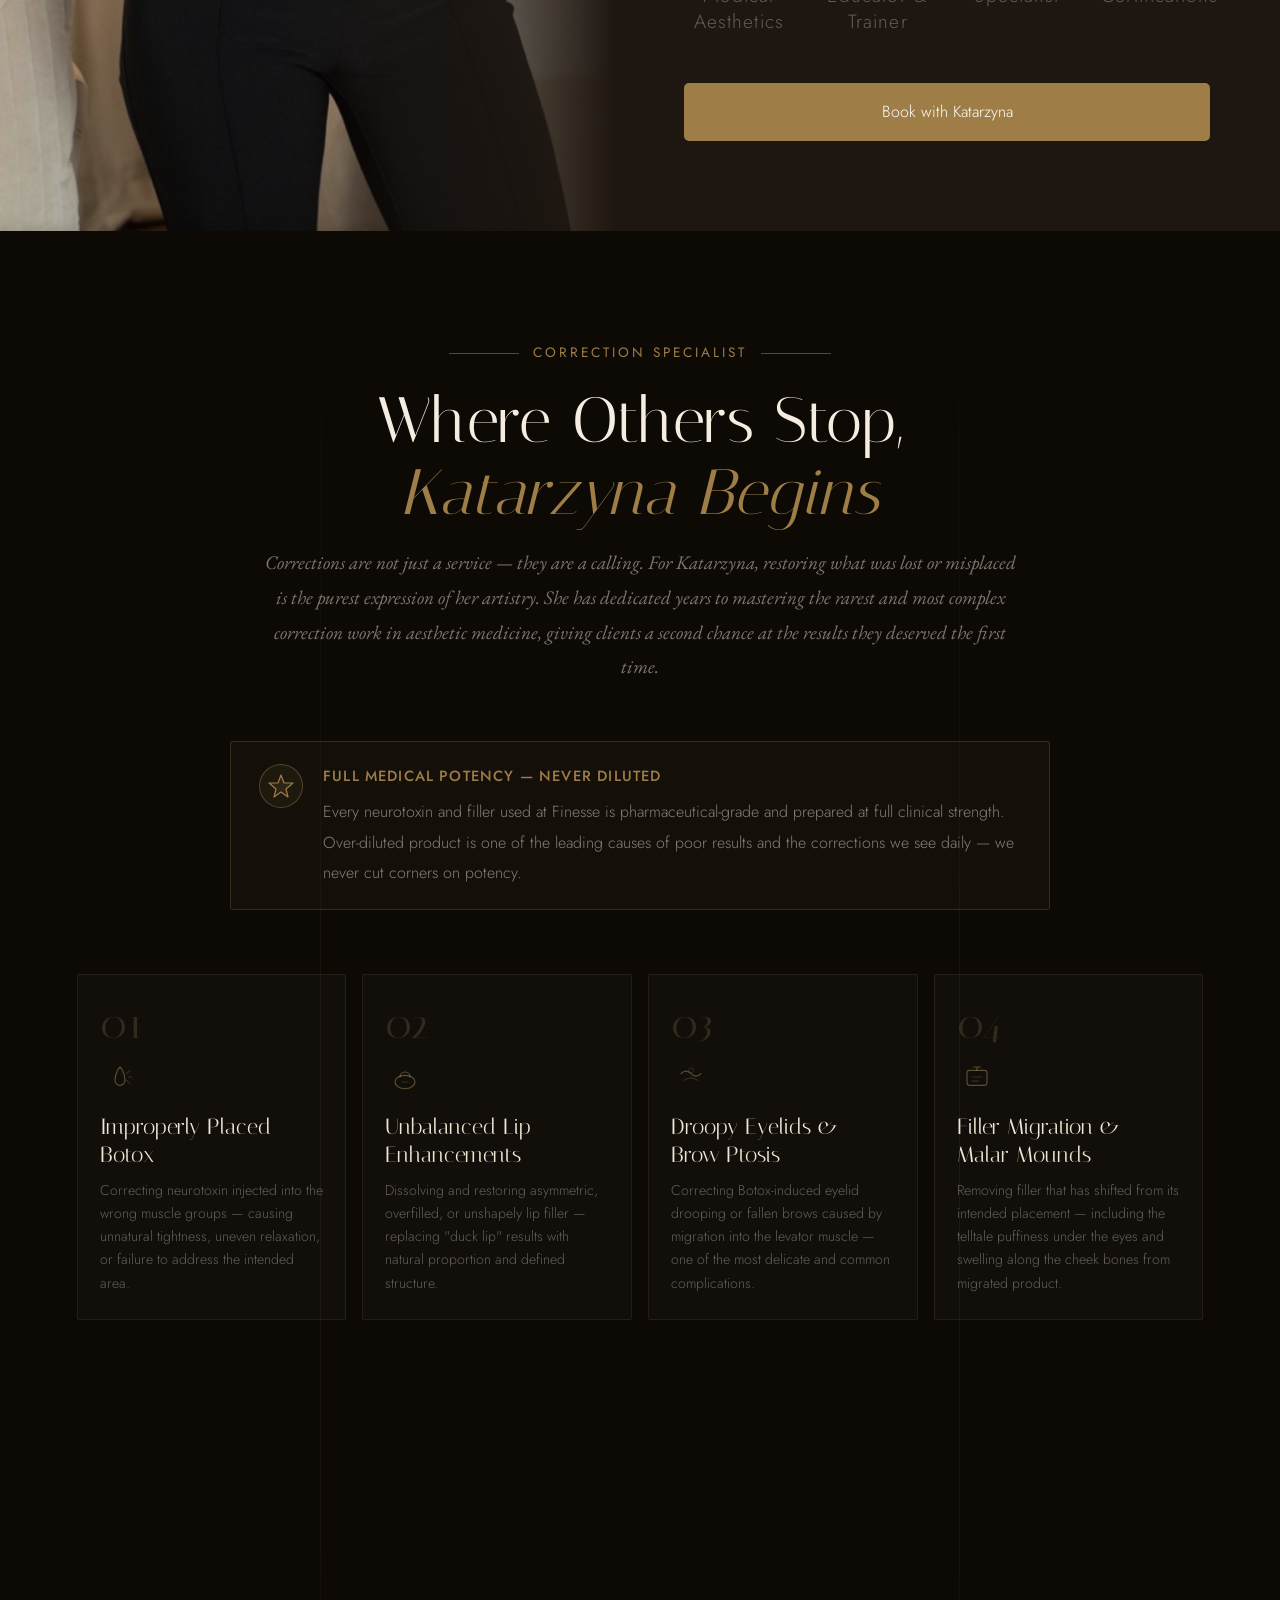
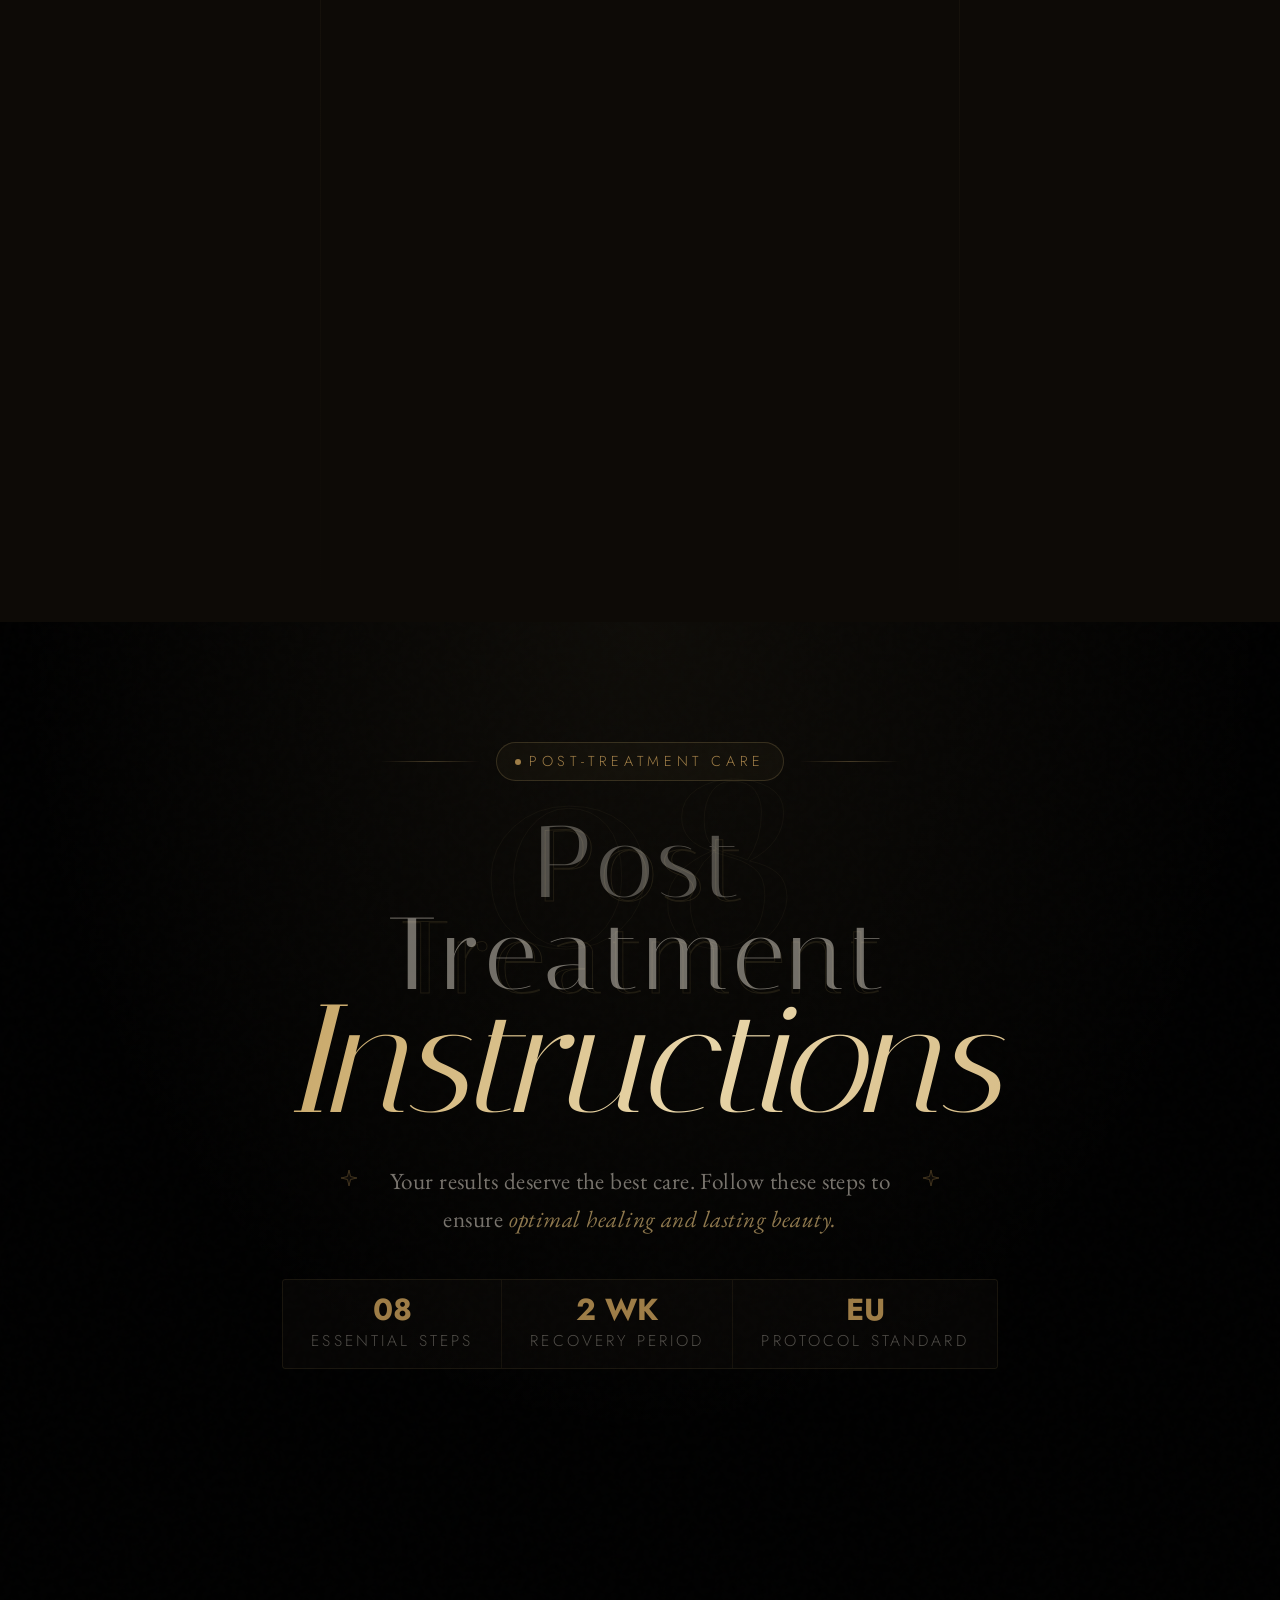
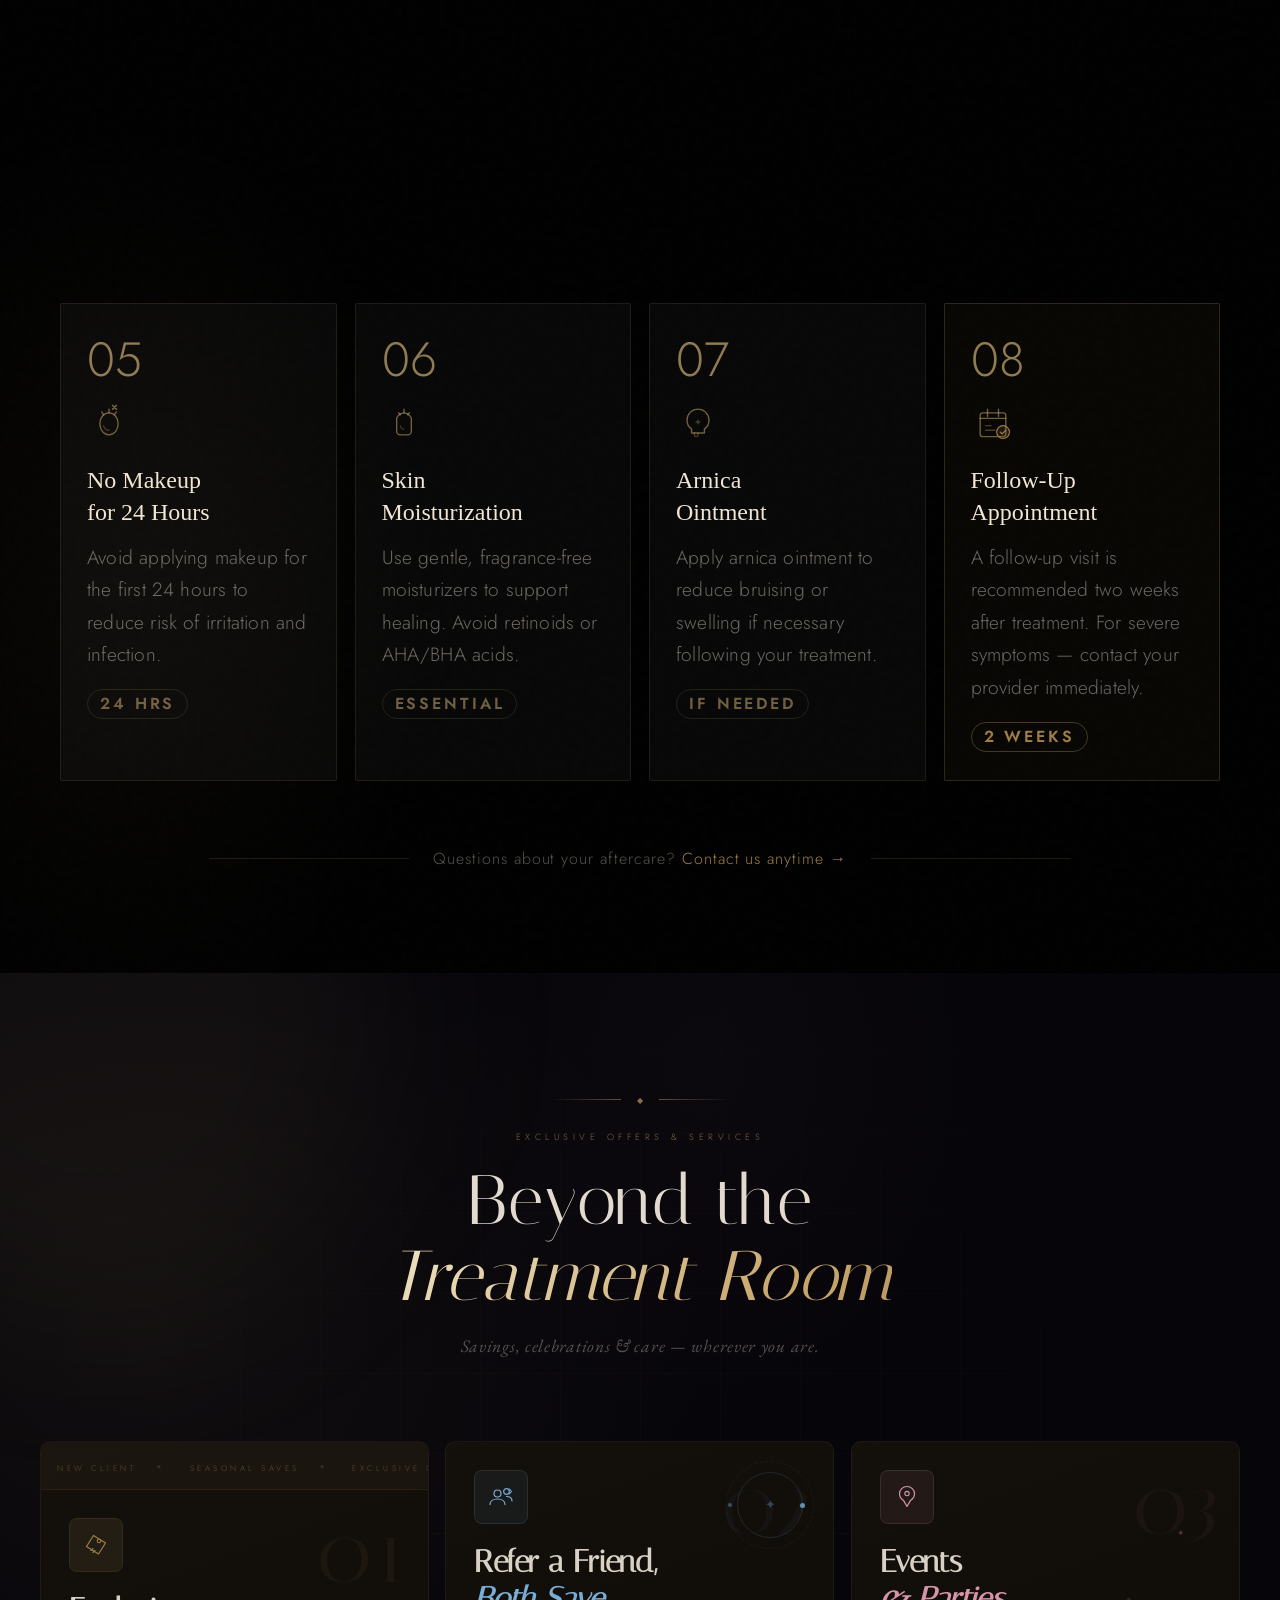
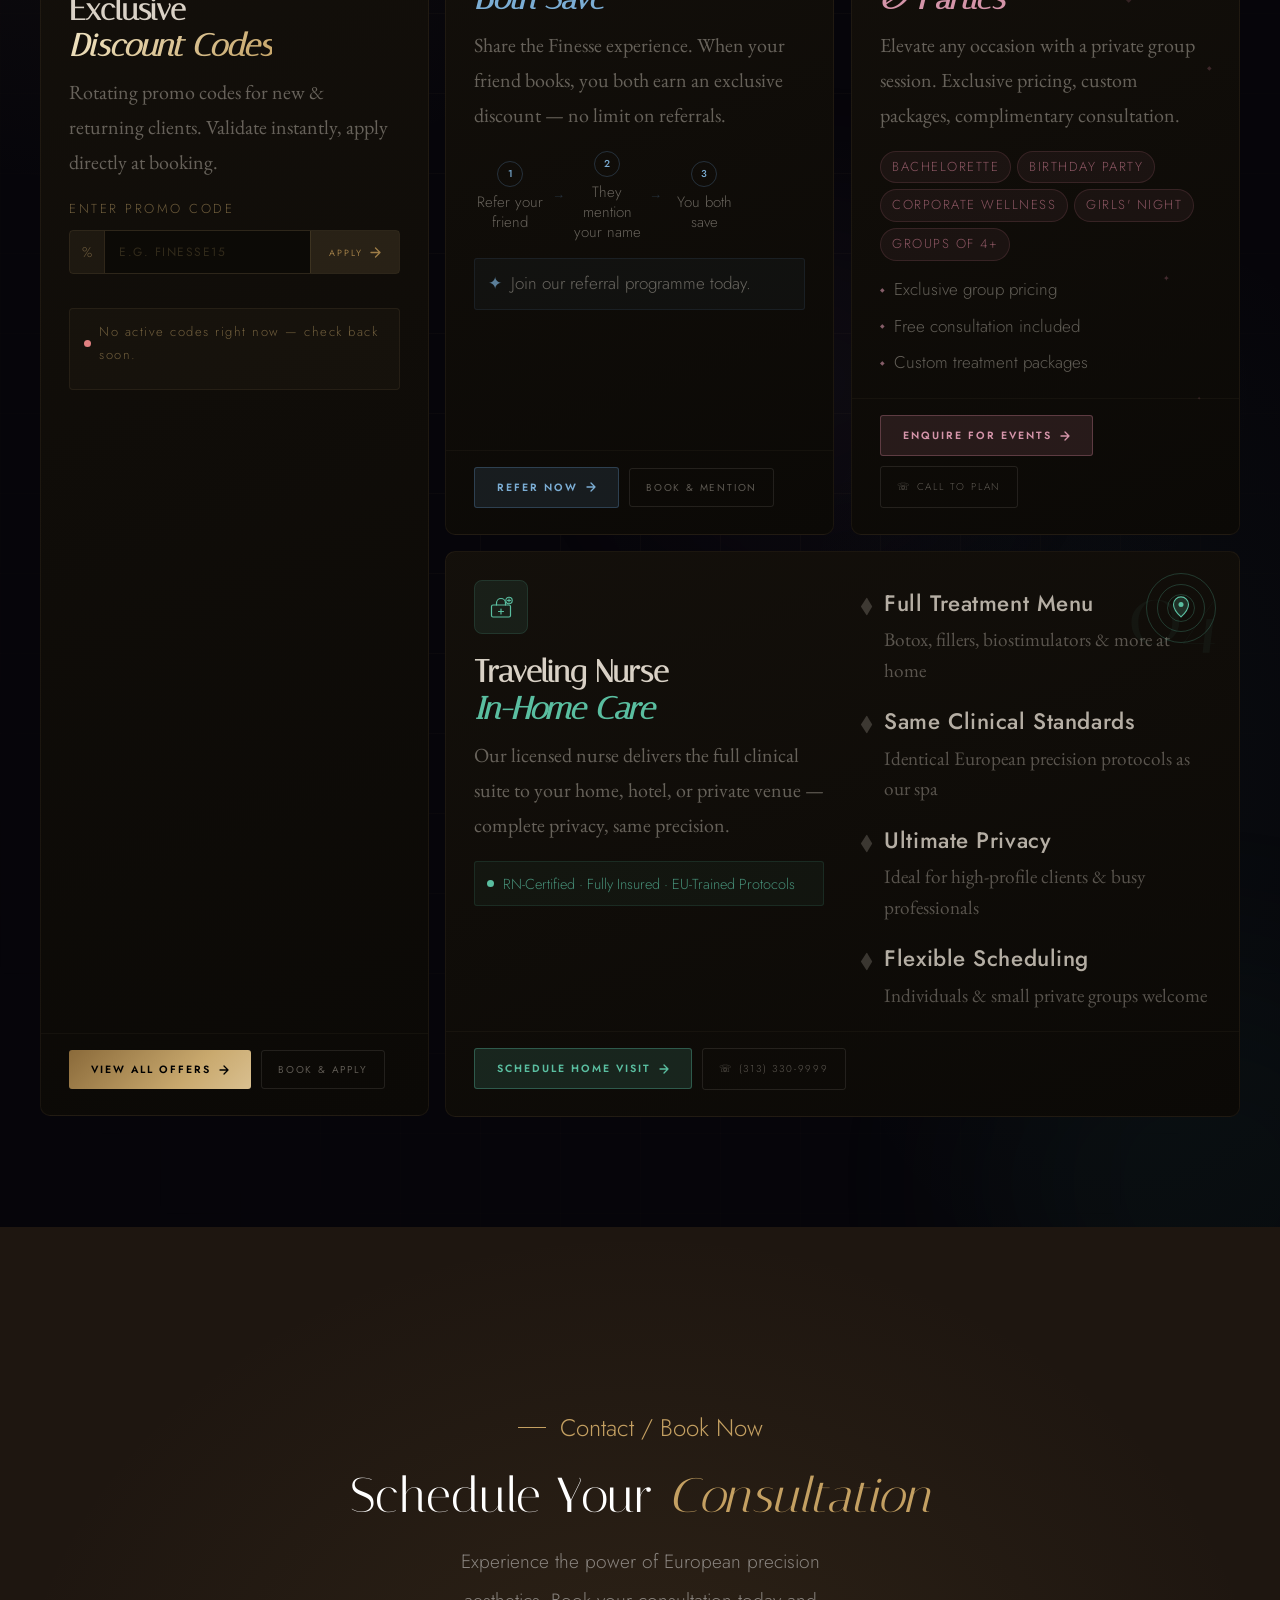
==== commit 5b075760: "Update home.html" ====
--- a/home.html
+++ b/home.html
@@ -393,7 +393,7 @@
           <h3>Lip Augmentation</h3>
           <p>Enhance lip shape, volume, and symmetry using advanced filler techniques for beautifully balanced,
             natural-looking lips.</p>
-          <div class="tcard-foot"><span>Lips filler from</span><strong>$490</strong></div>
+          <div class="tcard-foot"><span>Lips Filler From</span><strong>$490</strong></div>
         </div>
       </div>
 
